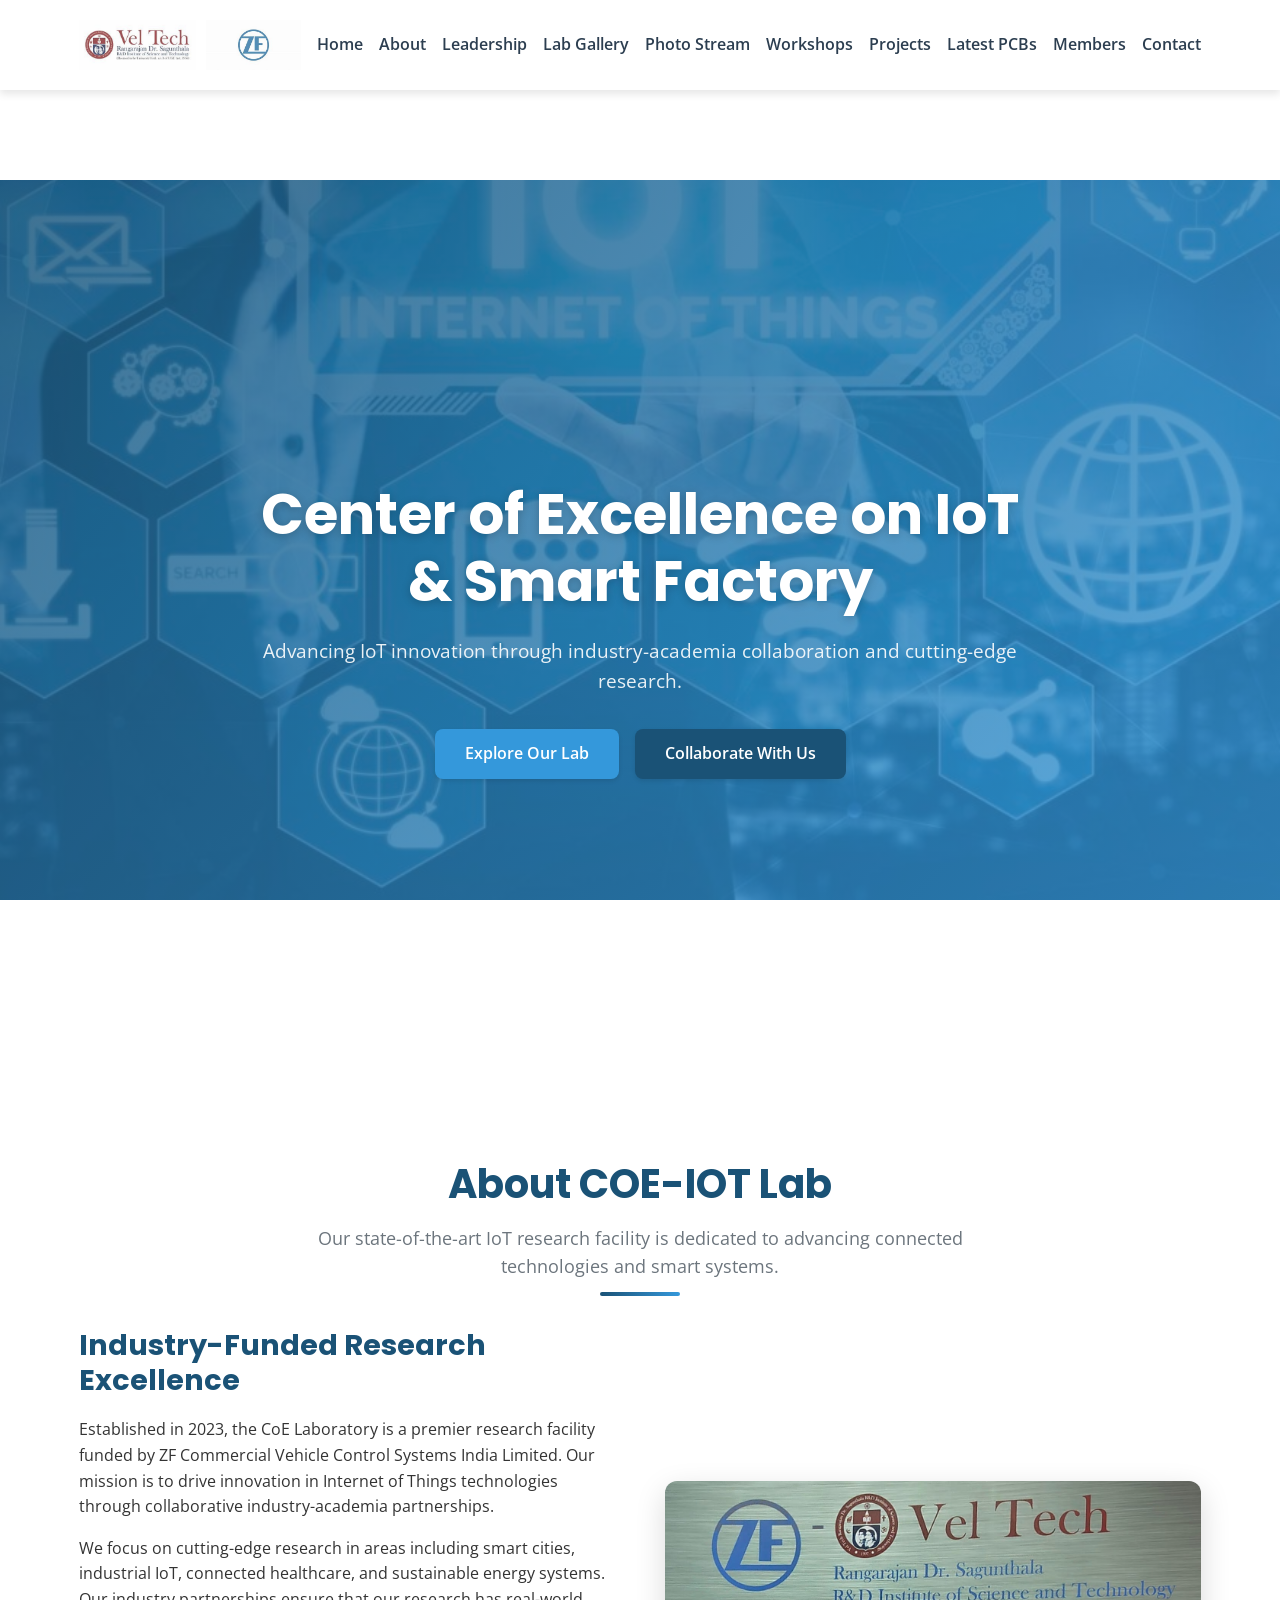
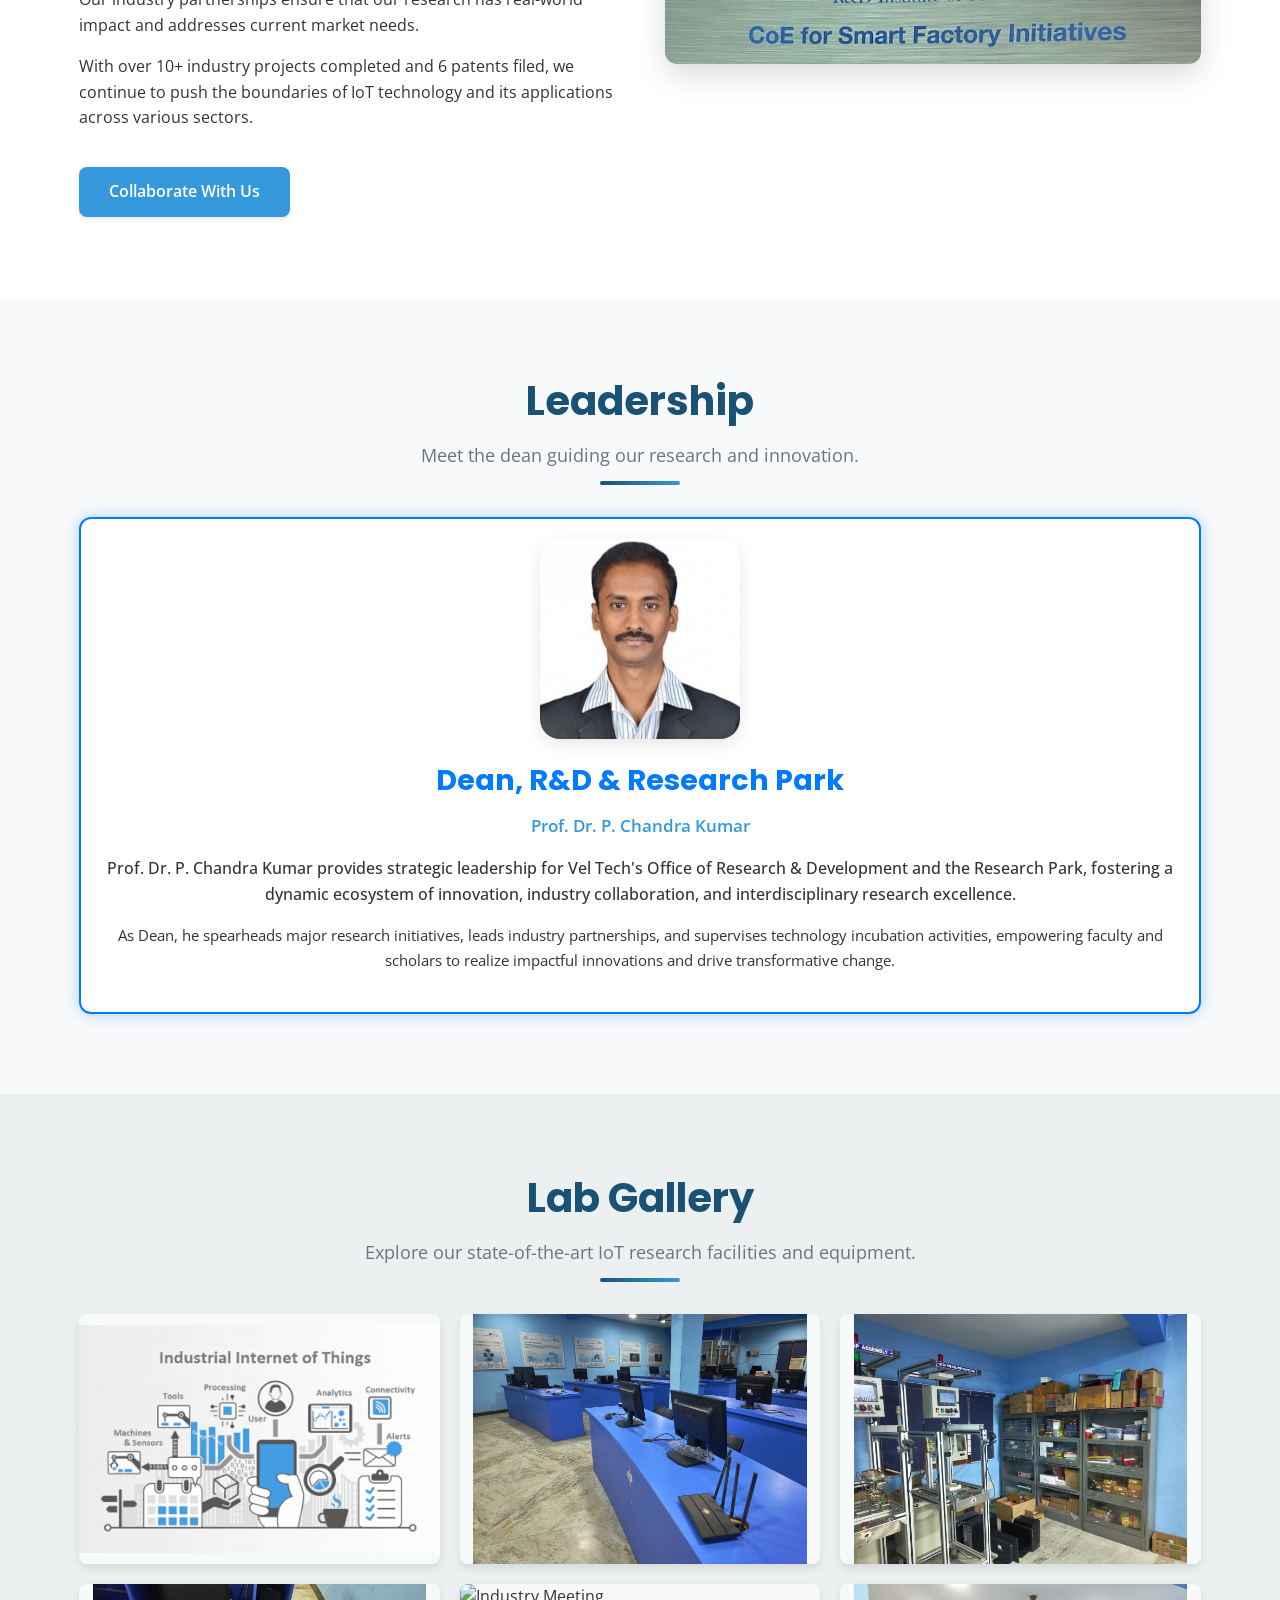
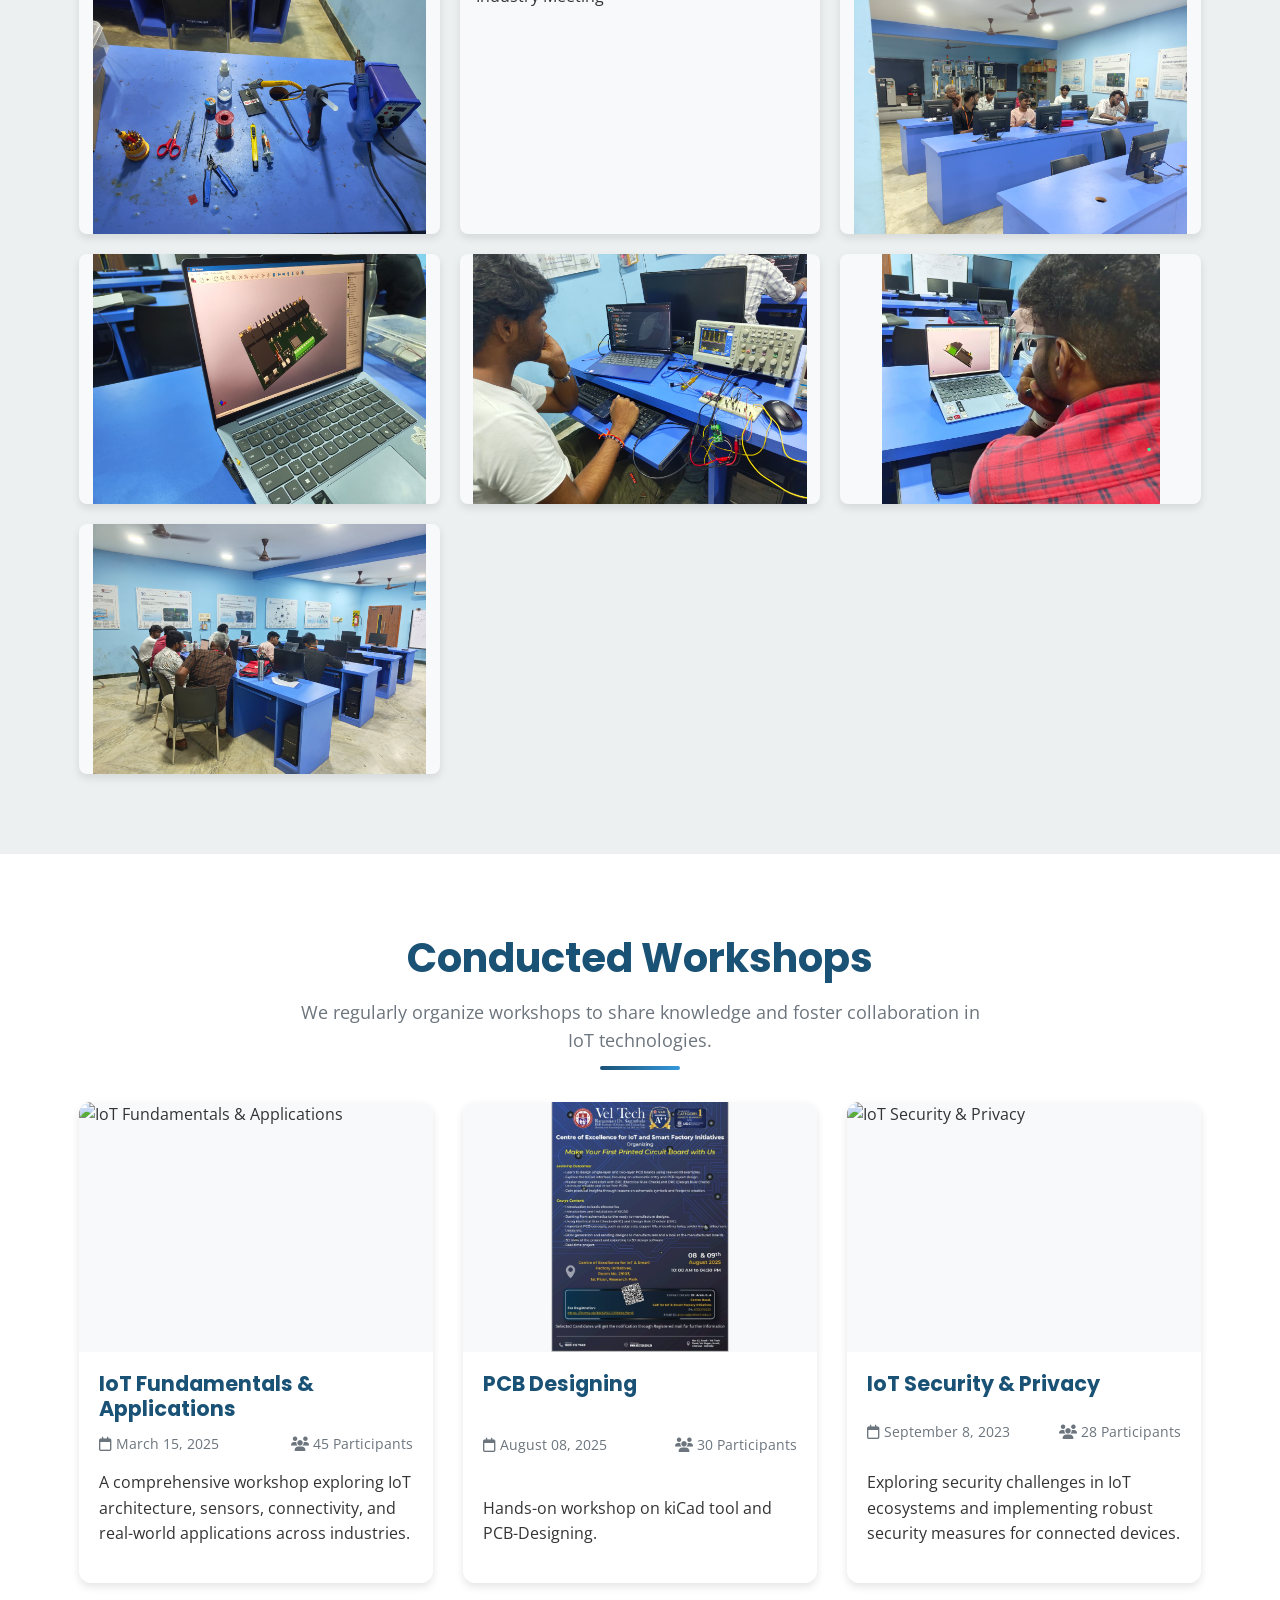
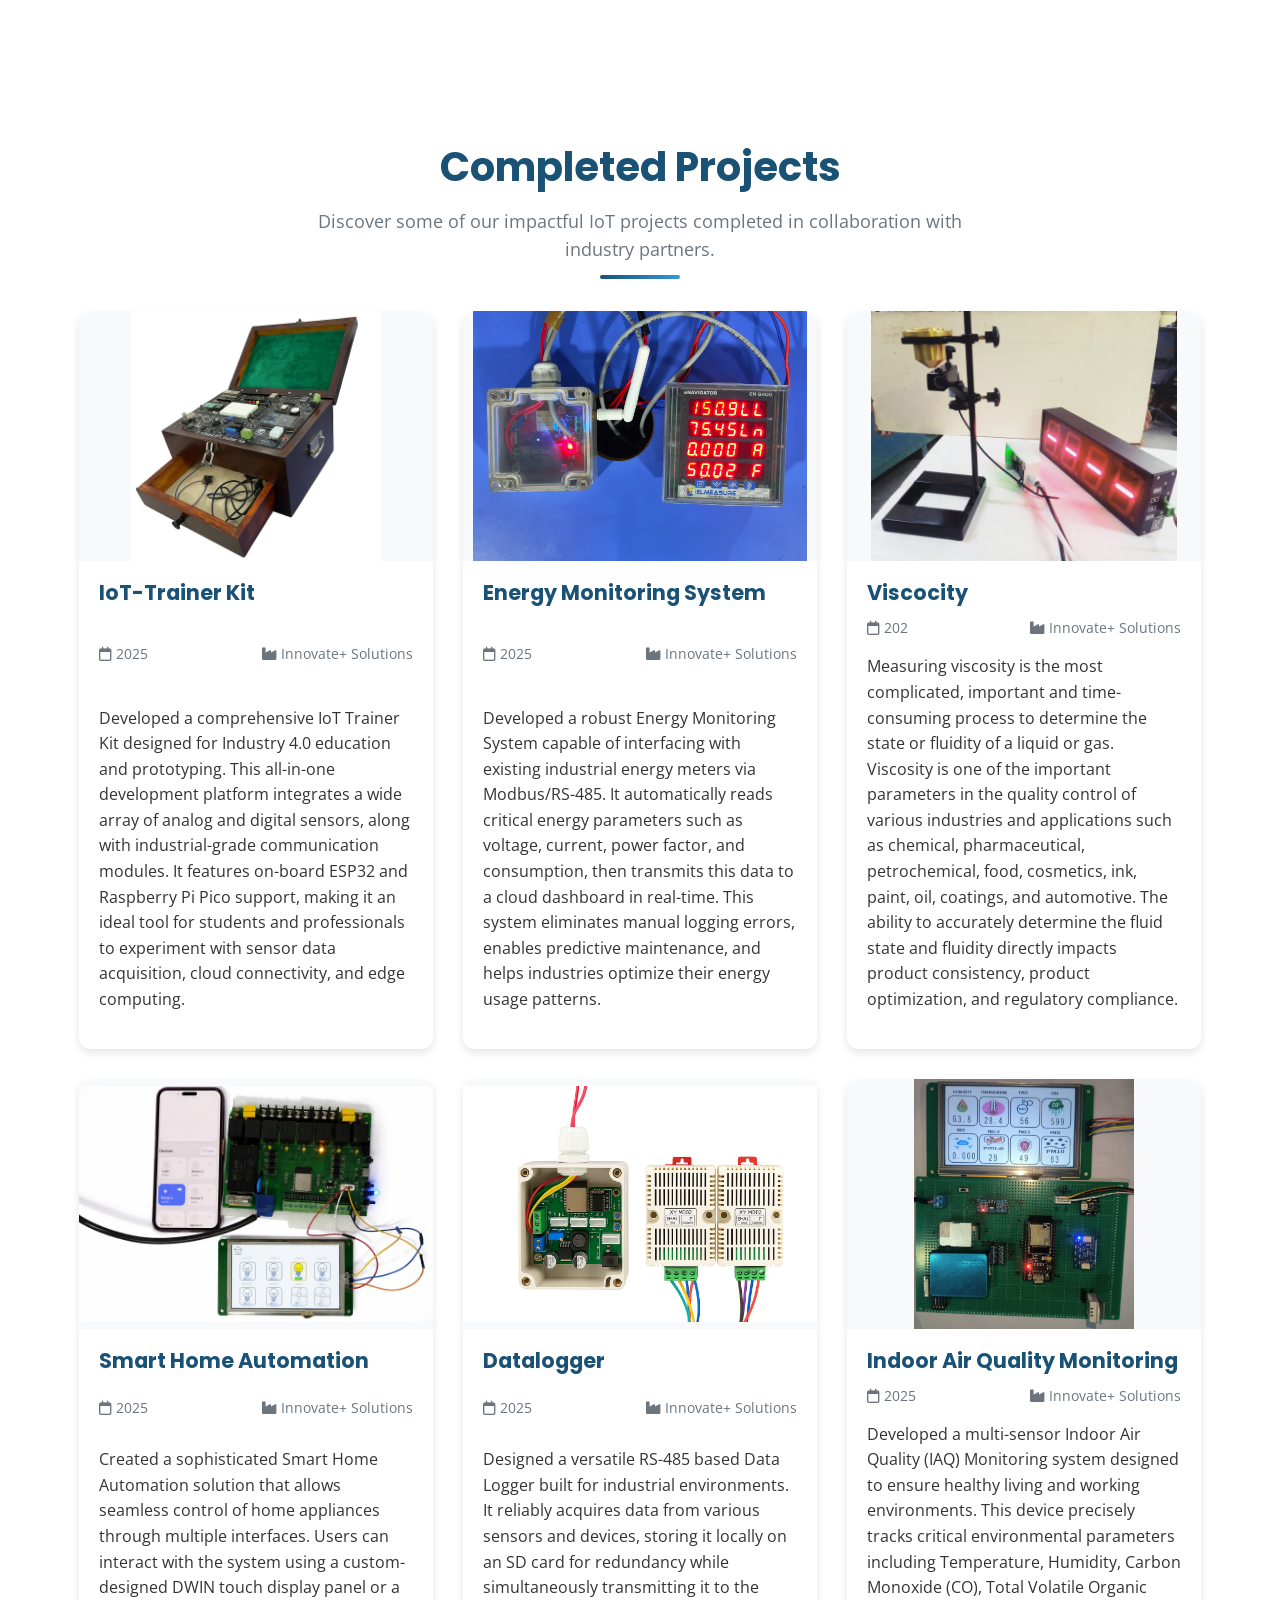
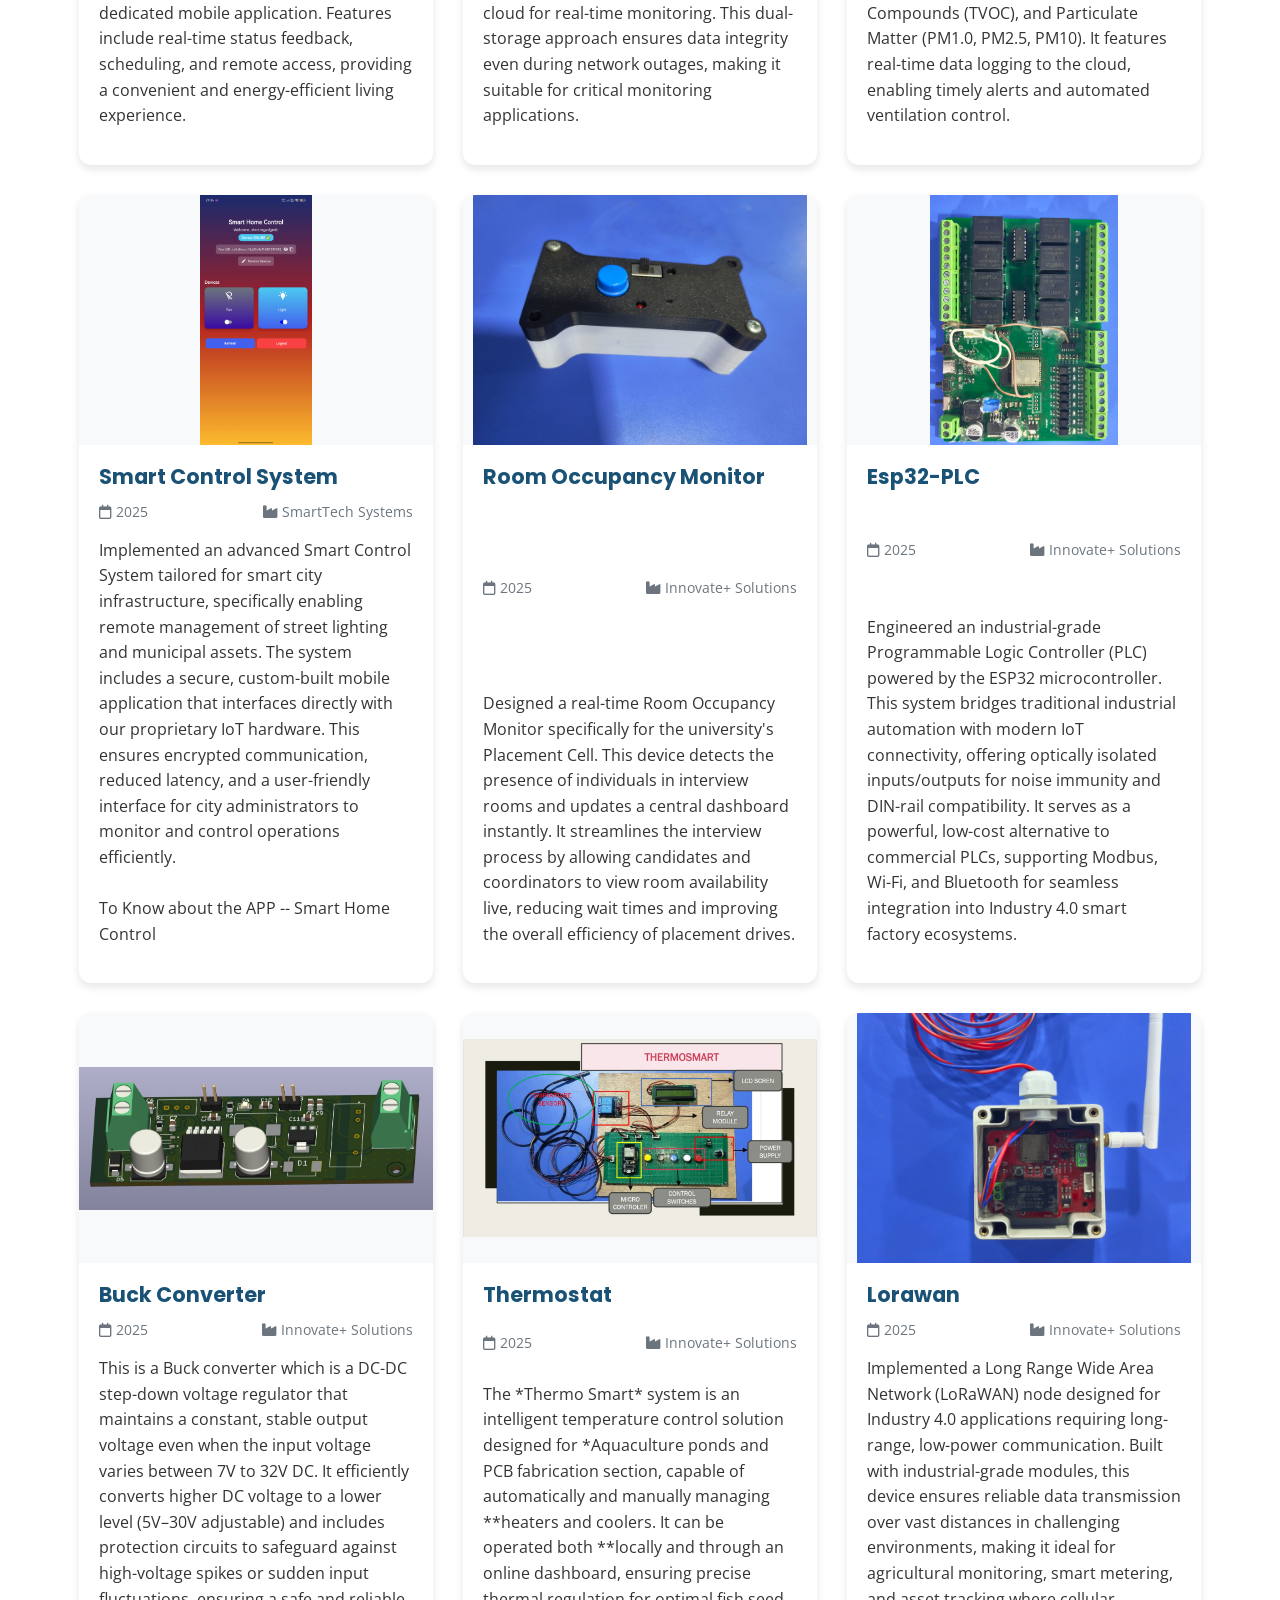
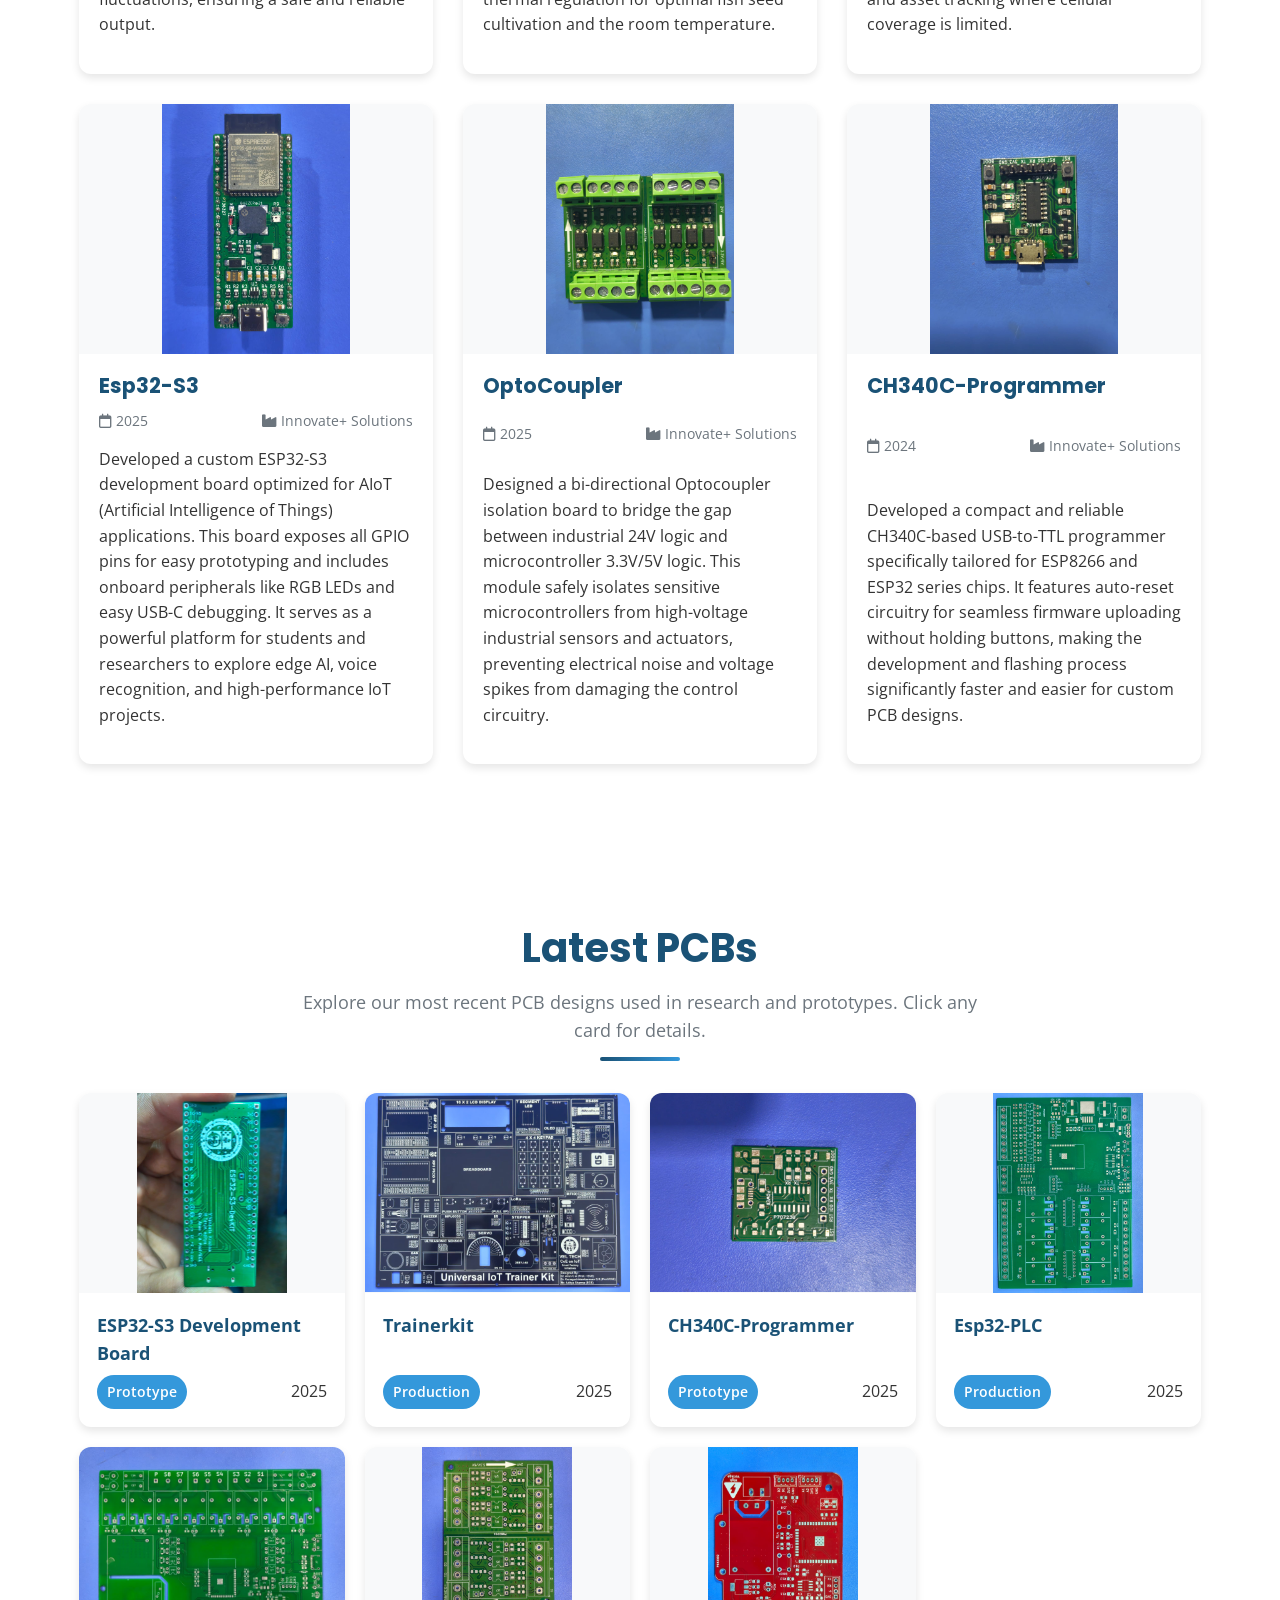
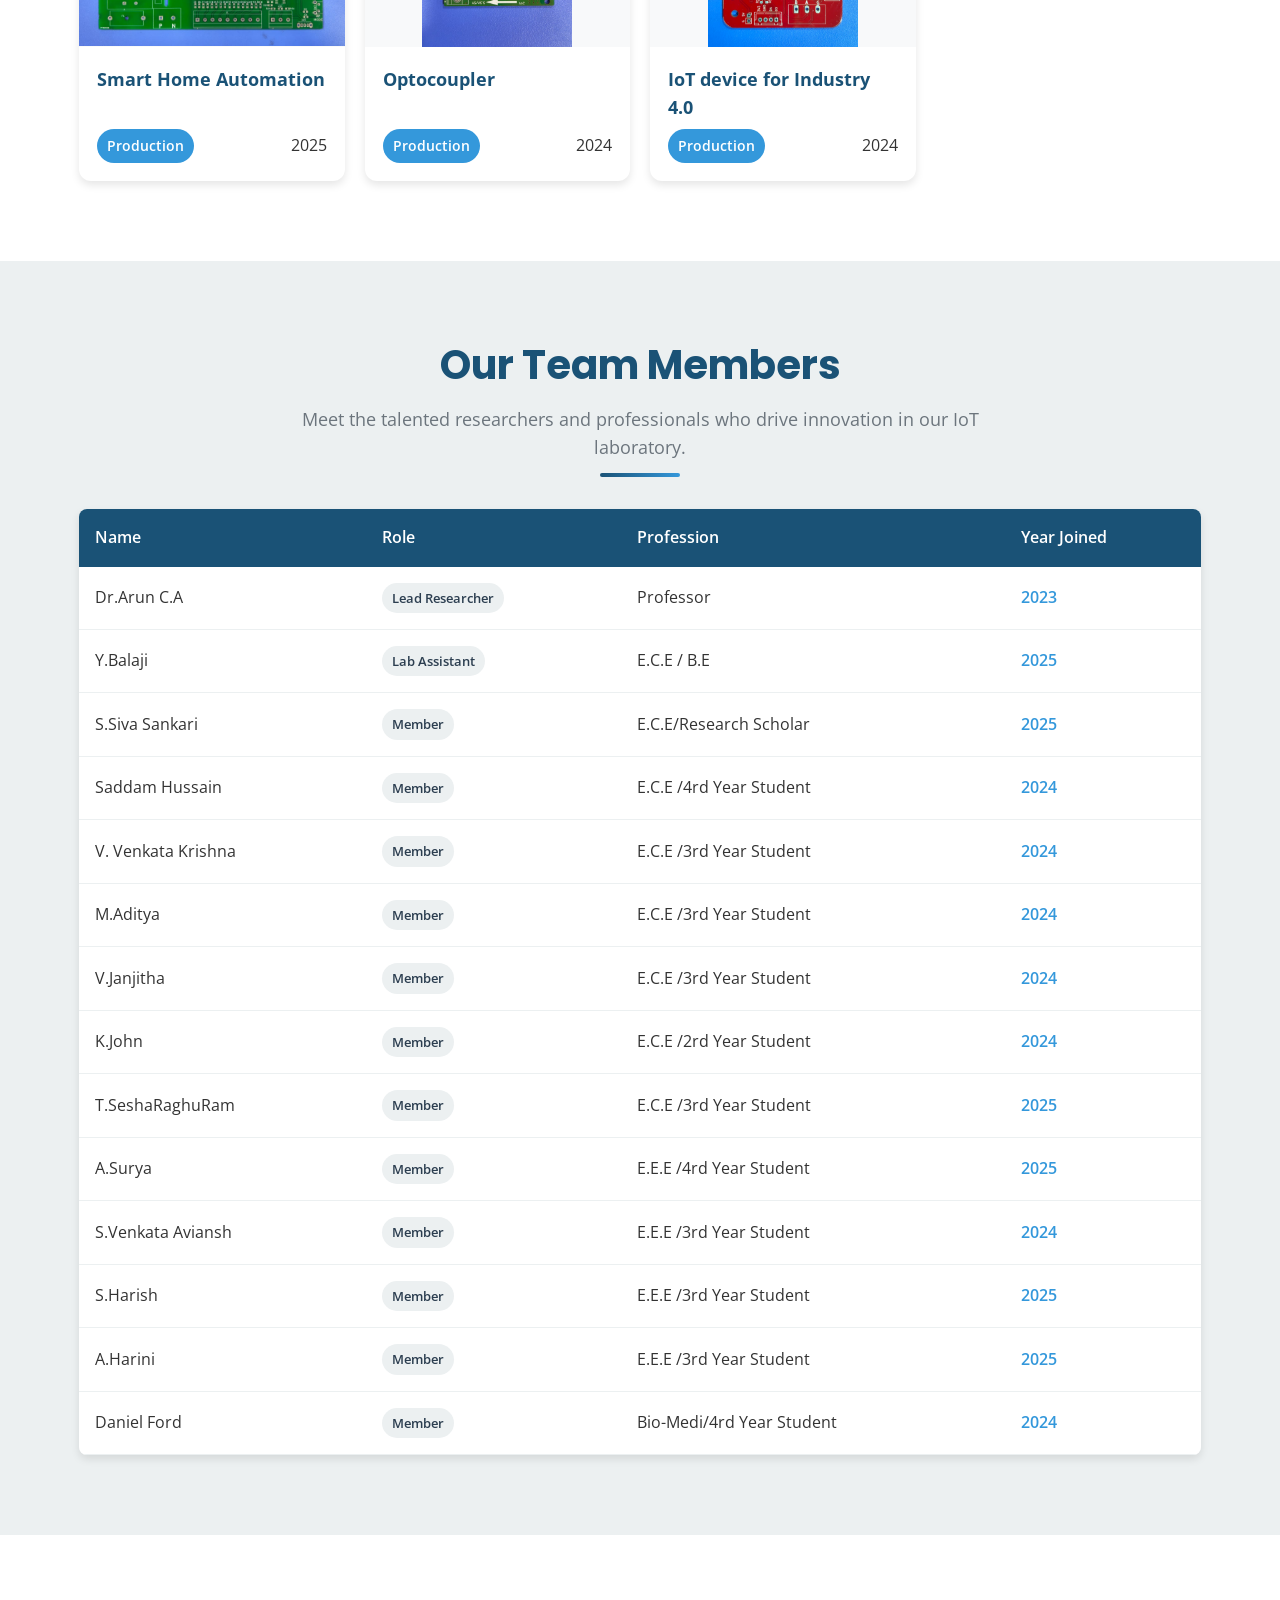
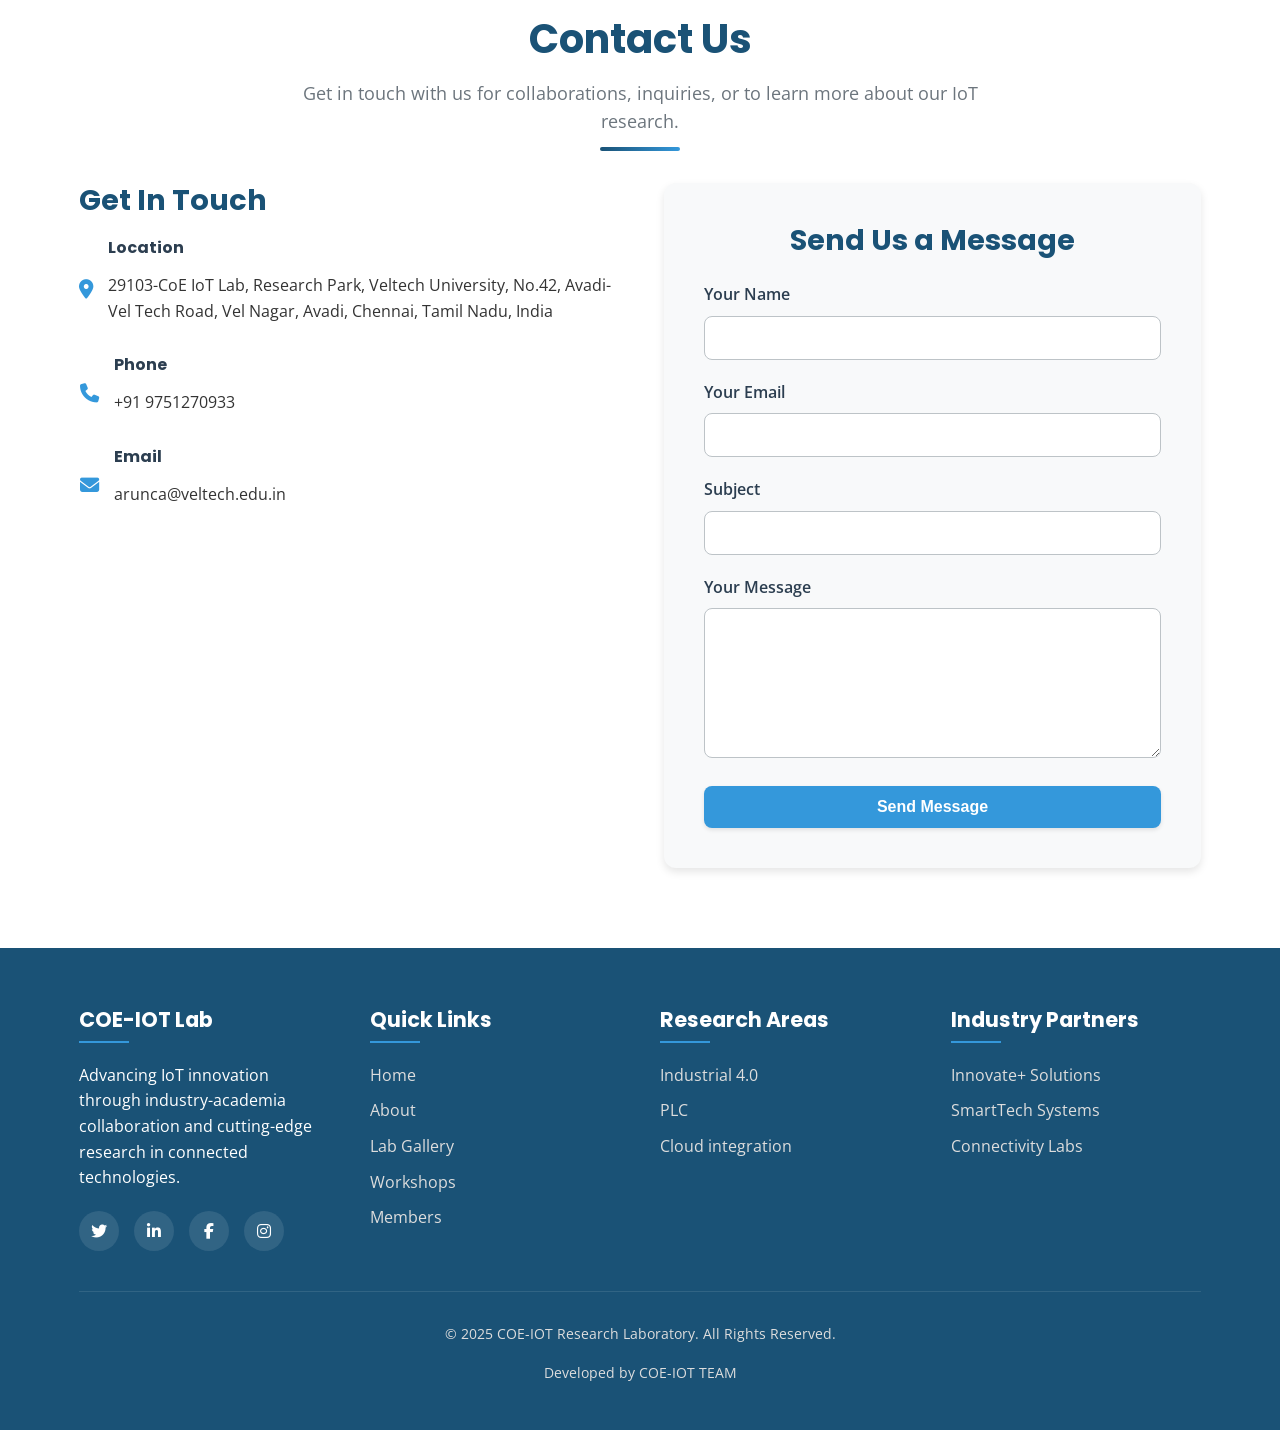
==== index.html @ 4ce39679 "Update project and ignore build artifacts" ====
<!DOCTYPE html>
<html lang="en">
<head>
    <meta charset="UTF-8">
    <meta name="viewport" content="width=device-width, initial-scale=1.0">
    <title>COE-IOT Research Laboratory</title>
    <link rel="stylesheet" href="https://cdnjs.cloudflare.com/ajax/libs/font-awesome/6.4.0/css/all.min.css">
    <link rel="preconnect" href="https://fonts.googleapis.com">
    <link rel="preconnect" href="https://fonts.gstatic.com" crossorigin>
    <link href="https://fonts.googleapis.com/css2?family=Open+Sans:wght@400;500;600&family=Poppins:wght@500;600;700&display=swap" rel="stylesheet">
    <style>
        /* ===== CSS VARIABLES ===== */
        :root {
            /* Colors */
            --primary: #1a5276;
            --primary-dark: #14415d;
            --primary-light: #2c7cb0;
            --secondary: #3498db;
            --secondary-dark: #2980b9;
            --accent: #e74c3c;
            --accent-dark: #c0392b;
            --light: #f8f9fa;
            --light-gray: #ecf0f1;
            --medium-gray: #bdc3c7;
            --dark: #2c3e50;
            --dark-gray: #34495e;
            --text: #333333;
            --text-light: #6c757d;
            --white: #ffffff;
            --shadow: rgba(0, 0, 0, 0.1);
            --shadow-dark: rgba(0, 0, 0, 0.15);
            
            /* Typography */
            --font-primary: 'Open Sans', sans-serif;
            --font-heading: 'Poppins', sans-serif;
            
            /* Spacing */
            --section-padding: 5rem 0;
            --container-max-width: 1200px;
            --border-radius: 8px;
            --border-radius-lg: 12px;
            --transition: all 0.3s ease;
            --transition-slow: all 0.5s ease;
            
            /* Shadows */
            --shadow-sm: 0 2px 4px var(--shadow);
            --shadow-md: 0 4px 8px var(--shadow);
            --shadow-lg: 0 8px 16px var(--shadow);
            --shadow-xl: 0 10px 30px var(--shadow-dark);
        }
        
        /* ===== GLOBAL STYLES ===== */
        * {
            margin: 0;
            padding: 0;
            box-sizing: border-box;
        }
        
        html {
            scroll-behavior: smooth;
        }
        
        body {
            font-family: var(--font-primary);
            font-size: 1rem;
            line-height: 1.6;
            color: var(--text);
            background-color: var(--white);
            overflow-x: hidden;
        }
        
        .container {
            width: 90%;
            max-width: var(--container-max-width);
            margin: 0 auto;
            padding: 0 15px;
        }
        
        section {
            padding: var(--section-padding);
        }
        
        img {
            max-width: 100%;
            height: auto;
            display: block;
        }
        
        a {
            text-decoration: none;
            color: inherit;
            transition: var(--transition);
        }
        
        ul {
            list-style: none;
        }
        
        /* ===== TYPOGRAPHY ===== */
        h1, h2, h3, h4, h5, h6 {
            font-family: var(--font-heading);
            font-weight: 700;
            line-height: 1.2;
            margin-bottom: 1rem;
            color: var(--dark);
        }
        
        h1 {
            font-size: 3.5rem;
        }
        
        h2 {
            font-size: 2.5rem;
        }
        
        h3 {
            font-size: 1.8rem;
        }
        
        p {
            margin-bottom: 1rem;
        }
        
        .section-title {
            text-align: center;
            margin-bottom: 3rem;
            position: relative;
        }
        
        .section-title h2 {
            color: var(--primary);
            margin-bottom: 1rem;
        }
        
        .section-title p {
            color: var(--text-light);
            max-width: 700px;
            margin: 0 auto;
            font-size: 1.1rem;
        }
        
        .section-title::after {
            content: '';
            position: absolute;
            bottom: -1rem;
            left: 50%;
            transform: translateX(-50%);
            width: 80px;
            height: 4px;
            background: linear-gradient(to right, var(--primary), var(--secondary));
            border-radius: 2px;
        }
        
        /* ===== BUTTONS ===== */
        .btn {
            display: inline-flex;
            align-items: center;
            justify-content: center;
            padding: 0.75rem 1.875rem;
            background-color: var(--secondary);
            color: var(--white);
            border: none;
            border-radius: var(--border-radius);
            cursor: pointer;
            font-size: 1rem;
            font-weight: 600;
            transition: var(--transition);
            text-decoration: none;
            box-shadow: var(--shadow-sm);
            position: relative;
            overflow: hidden;
        }
        
        .btn::before {
            content: '';
            position: absolute;
            top: 0;
            left: -100%;
            width: 100%;
            height: 100%;
            background: linear-gradient(90deg, transparent, rgba(255,255,255,0.2), transparent);
            transition: left 0.5s;
        }
        
        .btn:hover {
            background-color: var(--secondary-dark);
            transform: translateY(-3px);
            box-shadow: var(--shadow-lg);
        }
        
        .btn:hover::before {
            left: 100%;
        }
        
        .btn-primary {
            background-color: var(--primary);
        }
        
        .btn-primary:hover {
            background-color: var(--primary-dark);
        }
        
        .btn-accent {
            background-color: var(--accent);
        }
        
        .btn-accent:hover {
            background-color: var(--accent-dark);
        }
        
        /* ===== HEADER & NAVIGATION ===== */
        header {
            background-color: var(--white);
            box-shadow: var(--shadow-md);
            position: fixed;
            position: sticky;
            width: 100%;
            top: 0;
            z-index: 1000;
            transition: var(--transition);
        }
        
        header.scrolled {
            padding: 0.5rem 0;
            box-shadow: var(--shadow-lg);
        }
        
        .navbar {
            display: flex;
            justify-content: space-between;
            align-items: center;
            padding: 1.25rem 0;
            transition: var(--transition);
        }
        
        .logo-container {
            display: flex;
            align-items: center;
            gap: 0.625rem;
        }
        
        .logo {
            font-size: 1.8rem;
            font-weight: 700;
            color: var(--primary);
        }
        
        .logo span {
            color: var(--secondary);
        }
        
        /* Funding logos */
        .funding-logos {
            display: flex;
            align-items: center;
            gap: 1.25rem;
        }
        
        .funding-logo {
            height: 50px;
            width: auto;
            opacity: 0.8;
            transition: var(--transition);
            filter: grayscale(30%);
        }
        
        .funding-logo:hover {
            opacity: 1;
            filter: grayscale(0%);
        }
        
        .nav-links {
            display: flex;
            gap: 1rem;
        }
        
        .nav-links a {
            font-weight: 600;
            color: var(--dark);
            position: relative;
            padding: 0.5rem 0;
        }
        
        .nav-links a::after {
            content: '';
            position: absolute;
            bottom: 0;
            left: 0;
            width: 0;
            height: 2px;
            background-color: var(--secondary);
            transition: var(--transition);
        }
        
        .nav-links a:hover {
            color: var(--secondary);
        }
        
        .nav-links a:hover::after {
            width: 100%;
        }
        
        .menu-toggle {
            display: none;
            cursor: pointer;
            font-size: 1.5rem;
            color: var(--dark);
        }
        
        /* ===== HERO SECTION ===== */
        .hero {
            background: linear-gradient(135deg, rgba(26, 82, 118, 0.85) 0%, rgba(52, 152, 219, 0.8) 100%), url('Images/BgLogo.jpg');
            background-size: cover;
            background-position: center;
            background-attachment: fixed;
            height: 100vh;
            display: flex;
            align-items: center;
            text-align: center;
            color: var(--white);
            margin-top: 90px;
            position: relative;
            overflow: hidden;
        }
        
        .hero::before {
            content: '';
            position: absolute;
            bottom: 0;
            left: 0;
            width: 100%;
            height: 100px;
            background: linear-gradient(transparent, var(--white));
            z-index: 1;
        }
        
        .hero-content {
            max-width: 800px;
            margin: 0 auto;
            position: relative;
            z-index: 2;
        }
        
        .hero h1 {
            font-size: 3.5rem;
            margin-bottom: 1.25rem;
            line-height: 1.2;
            color: var(--white);
            text-shadow: 0 2px 10px rgba(0,0,0,0.2);
        }
        
        .hero p {
            font-size: 1.2rem;
            margin-bottom: 2rem;
            opacity: 0.9;
        }
        
        /* ===== ABOUT SECTION ===== */
        .about-content {
            display: flex;
            align-items: center;
            gap: 3.125rem;
        }
        
        .about-text {
            flex: 1;
        }
        
        .about-text h3 {
            color: var(--primary);
            margin-bottom: 1.25rem;
        }
        
        .about-image {
            flex: 1;
            border-radius: var(--border-radius-lg);
            overflow: hidden;
            box-shadow: var(--shadow-xl);
            position: relative;
        }
        
        .about-image::before {
            content: '';
            position: absolute;
            top: 0;
            left: 0;
            width: 100%;
            height: 100%;
            background: linear-gradient(45deg, var(--primary-light), transparent);
            opacity: 0;
            transition: var(--transition-slow);
            z-index: 1;
        }
        
        .about-image:hover::before {
            opacity: 0.1;
        }
        
        .about-image img {
            width: 100%;
            height: auto;
            display: block;
            transition: var(--transition-slow);
        }
        
        .about-image:hover img {
            transform: scale(1.05);
        }
        
        /* ===== GALLERY SECTION ===== */
        .gallery {
            background-color: var(--light-gray);
        }
        
        .gallery-grid {
            display: grid;
            grid-template-columns: repeat(auto-fill, minmax(300px, 1fr));
            gap: 1.25rem;
        }
        
        .gallery-item {
            position: relative;
            border-radius: var(--border-radius);
            overflow: hidden;
            box-shadow: var(--shadow-md);
            height: 250px;
            background-color: var(--light);
            display: flex;
            justify-content: center;
            align-items: center;
            transition: var(--transition);
        }
        
        .gallery-item:hover {
            transform: translateY(-5px);
            box-shadow: var(--shadow-lg);
        }
        
        .gallery-item img {
            width: 100%;
            height: 100%;
            object-fit: contain;
            transition: var(--transition-slow);
        }
        
        .gallery-item:hover img {
            transform: scale(1.08);
        }
        
        .gallery-item-overlay {
            position: absolute;
            bottom: 0;
            left: 0;
            right: 0;
            background: linear-gradient(transparent, rgba(0,0,0,0.7));
            color: var(--white);
            padding: 1.25rem;
            transform: translateY(100%);
            transition: var(--transition);
        }
        
        .gallery-item:hover .gallery-item-overlay {
            transform: translateY(0);
        }
        
        /* ===== PCBS SECTION ===== */
        .pcbs-container {
            display: grid;
            grid-template-columns: repeat(auto-fill, minmax(260px, 1fr));
            gap: 1.25rem;
        }
        
        .pcb-card {
            background-color: var(--white);
            border-radius: var(--border-radius-lg);
            overflow: hidden;
            box-shadow: var(--shadow-md);
            transition: var(--transition);
            display: flex;
            flex-direction: column;
            height: 100%;
            position: relative;
        }
        
        .pcb-card::before {
            content: '';
            position: absolute;
            top: 0;
            left: 0;
            width: 100%;
            height: 4px;
            background: linear-gradient(to right, var(--primary), var(--secondary));
            transform: scaleX(0);
            transform-origin: left;
            transition: var(--transition);
        }
        
        .pcb-card:hover {
            transform: translateY(-8px);
            box-shadow: var(--shadow-xl);
        }
        
        .pcb-card:hover::before {
            transform: scaleX(1);
        }
        
        /* Image container */
        .pcb-image {
            width: 100%;
            height: 200px;
            background-color: var(--light);
            display: flex;
            justify-content: center;
            align-items: center;
            overflow: hidden;
            flex-shrink: 0;
        }
        
        .pcb-image img {
            width: 100%;
            height: 100%;
            object-fit: contain;
            display: block;
            transition: var(--transition-slow);
        }
        
        .pcb-card:hover .pcb-image img {
            transform: scale(1.05);
        }
        
        /* Card content */
        .pcb-content {
            padding: 1.125rem;
            flex: 1;
            display: flex;
            flex-direction: column;
            justify-content: space-between;
        }
        
        .pcb-title {
            font-size: 1.1rem;
            color: var(--primary);
            margin-bottom: 0.5rem;
            font-weight: 700;
        }
        
        .pcb-desc {
            color: var(--text-light);
            font-size: 0.95rem;
            margin-bottom: 0.875rem;
        }
        
        .pcb-meta {
            display: flex;
            justify-content: space-between;
            align-items: center;
            gap: 0.625rem;
        }
        
        .pcb-badge {
            background-color: var(--secondary);
            color: var(--white);
            padding: 0.375rem 0.625rem;
            border-radius: 20px;
            font-size: 0.85rem;
            font-weight: 600;
        }
        
        /* ===== WORKSHOPS SECTION ===== */
        .workshops-container {
            display: grid;
            grid-template-columns: repeat(auto-fill, minmax(350px, 1fr));
            gap: 1.875rem;
        }
        
        .workshop-card {
            background-color: var(--white);
            border-radius: var(--border-radius-lg);
            overflow: hidden;
            box-shadow: var(--shadow-md);
            transition: var(--transition);
            display: flex;
            flex-direction: column;
            height: 100%;
            position: relative;
        }
        
        .workshop-card::before {
            content: '';
            position: absolute;
            top: 0;
            left: 0;
            width: 100%;
            height: 4px;
            background: linear-gradient(to right, var(--primary), var(--accent));
            transform: scaleX(0);
            transform-origin: left;
            transition: var(--transition);
        }
        
        .workshop-card:hover {
            transform: translateY(-10px);
            box-shadow: var(--shadow-xl);
        }
        
        .workshop-card:hover::before {
            transform: scaleX(1);
        }
        
        .workshop-image {
            width: 100%;
            height: 250px;
            background-color: var(--light);
            display: flex;
            justify-content: center;
            align-items: center;
            overflow: hidden;
            flex-shrink: 0;
        }
        
        .workshop-image img {
            width: 100%;
            height: 100%;
            object-fit: contain;
            transition: var(--transition-slow);
        }
        
        .workshop-card:hover .workshop-image img {
            transform: scale(1.05);
        }
        
        .workshop-content {
            padding: 1.25rem;
            flex: 1;
            display: flex;
            flex-direction: column;
            justify-content: space-between;
        }
        
        .workshop-content h3 {
            font-size: 1.3rem;
            margin-bottom: 0.625rem;
            color: var(--primary);
        }
        
        .workshop-meta {
            display: flex;
            justify-content: space-between;
            margin-bottom: 0.9375rem;
            color: var(--text-light);
            font-size: 0.9rem;
        }
        
        /* ===== MEMBERS SECTION ===== */
        .members {
            background-color: var(--light-gray);
        }
        
        .members-table-container {
            overflow-x: auto;
            box-shadow: var(--shadow-md);
            border-radius: var(--border-radius);
            background-color: var(--white);
        }
        
        .members-table {
            width: 100%;
            border-collapse: collapse;
            background-color: var(--white);
        }
        
        .members-table th {
            background-color: var(--primary);
            color: var(--white);
            padding: 0.9375rem;
            text-align: left;
            font-weight: 600;
        }
        
        .members-table td {
            padding: 0.9375rem;
            border-bottom: 1px solid var(--light-gray);
        }
        
        .members-table tr {
            transition: var(--transition);
        }
        
        .members-table tr:hover {
            background-color: #f5f9fc;
        }
        
        .member-role {
            display: inline-block;
            padding: 0.3125rem 0.625rem;
            background-color: var(--light-gray);
            border-radius: 20px;
            font-size: 0.8rem;
            color: var(--dark);
            font-weight: 600;
        }
        
        .member-year {
            color: var(--secondary);
            font-weight: 600;
        }
        
        /* ===== CONTACT SECTION ===== */
        .contact-content {
            display: flex;
            gap: 3.125rem;
        }
        
        .contact-info {
            flex: 1;
        }
        
        .contact-info h3 {
            color: var(--primary);
            margin-bottom: 1.25rem;
        }
        
        .contact-details {
            margin-bottom: 1.875rem;
        }
        
        .contact-detail {
            display: flex;
            align-items: center;
            margin-bottom: 0.9375rem;
        }
        
        .contact-detail i {
            margin-right: 0.9375rem;
            color: var(--secondary);
            font-size: 1.2rem;
            width: 20px;
            text-align: center;
        }
        
        .contact-form {
            flex: 1;
        }
        
        .form-group {
            margin-bottom: 1.25rem;
        }
        
        .form-group label {
            display: block;
            margin-bottom: 0.5rem;
            font-weight: 600;
            color: var(--dark);
        }
        
        .form-control {
            width: 100%;
            padding: 0.75rem 0.9375rem;
            border: 1px solid var(--medium-gray);
            border-radius: var(--border-radius);
            font-size: 1rem;
            transition: var(--transition);
        }
        
        .form-control:focus {
            outline: none;
            border-color: var(--secondary);
            box-shadow: 0 0 0 3px rgba(52, 152, 219, 0.1);
        }
        
        textarea.form-control {
            min-height: 150px;
            resize: vertical;
        }
        
        /* ===== FOOTER ===== */
        footer {
            background-color: var(--primary);
            color: var(--white);
            padding: 3.75rem 0 1.875rem;
        }
        
        .footer-content {
            display: flex;
            justify-content: space-between;
            flex-wrap: wrap;
            gap: 2.5rem;
            margin-bottom: 2.5rem;
        }
        
        .footer-column {
            flex: 1;
            min-width: 250px;
        }
        
        .footer-column h3 {
            font-size: 1.3rem;
            margin-bottom: 1.25rem;
            position: relative;
            padding-bottom: 0.625rem;
            color: var(--white);
        }
        
        .footer-column h3::after {
            content: '';
            position: absolute;
            bottom: 0;
            left: 0;
            width: 50px;
            height: 2px;
            background-color: var(--secondary);
        }
        
        .footer-links li {
            margin-bottom: 0.625rem;
        }
        
        .footer-links a {
            color: #ddd;
            transition: var(--transition);
        }
        
        .footer-links a:hover {
            color: var(--secondary);
            padding-left: 5px;
        }
        
        .social-links {
            display: flex;
            gap: 0.9375rem;
            margin-top: 1.25rem;
        }
        
        .social-links a {
            display: flex;
            align-items: center;
            justify-content: center;
            width: 40px;
            height: 40px;
            background-color: rgba(255,255,255,0.1);
            border-radius: 50%;
            color: var(--white);
            transition: var(--transition);
        }
        
        .social-links a:hover {
            background-color: var(--secondary);
            transform: translateY(-3px);
        }
        
        .copyright {
            text-align: center;
            padding-top: 1.875rem;
            border-top: 1px solid rgba(255,255,255,0.1);
            color: #ddd;
            font-size: 0.9rem;
        }
        
        /* ===== RESPONSIVE STYLES ===== */
        @media (max-width: 1200px) {
            .hero h1 {
                font-size: 3rem;
            }
            
            h2 {
                font-size: 2.2rem;
            }
            
            .menu-toggle {
                display: block;
            }
            
            .nav-links {
                position: fixed;
                top: 90px;
                left: 0;
                width: 100%;
                background-color: var(--white);
                flex-direction: column;
                align-items: center;
                padding: 1.25rem 0;
                box-shadow: var(--shadow-lg);
                transform: translateY(-150%);
                transition: var(--transition);
                z-index: 999;
            }
            
            .nav-links.active {
                transform: translateY(0);
            }
            
            .nav-links li {
                margin: 0.9375rem 0;
            }
        }
        
        @media (max-width: 992px) {
            .about-content, .contact-content {
                flex-direction: column;
            }
            
            .hero h1 {
                font-size: 2.5rem;
            }
            
            .funding-logos {
                display: none;
            }
            
            .workshops-container {
                grid-template-columns: repeat(auto-fill, minmax(300px, 1fr));
            }
        }
        
        @media (max-width: 768px) {
            .hero {
                margin-top: 70px;
                height: 80vh;
                background-attachment: scroll;
            }
            
            .hero h1 {
                font-size: 2.2rem;
            }
            
            .section-title h2 {
                font-size: 2rem;
            }
            
            .gallery-grid, .pcbs-container, .workshops-container {
                grid-template-columns: repeat(auto-fill, minmax(250px, 1fr));
            }
            
            .pcb-image, .workshop-image {
                height: 180px;
            }
            
            .gallery-item {
                height: 200px;
            }
        }
        
        @media (max-width: 576px) {
            .hero h1 {
                font-size: 1.8rem;
            }
            
            .hero p {
                font-size: 1rem;
            }
            
            .gallery-grid, .pcbs-container, .workshops-container {
                grid-template-columns: 1fr;
            }
            
            .pcb-image, .workshop-image {
                height: 160px;
            }
            
            .gallery-item {
                height: 180px;
            }
            
            .footer-content {
                flex-direction: column;
                gap: 2rem;
            }
        }
        
        @media (max-width: 480px) {
            .hero {
                height: 70vh;
            }
            
            .pcb-image, .workshop-image {
                height: 140px;
            }
            
            .gallery-item {
                height: 160px;
            }
            
            .logo {
                font-size: 1.5rem;
            }
        }
        
        /* ===== UTILITY CLASSES ===== */
        .text-center {
            text-align: center;
        }
        
        .text-primary {
            color: var(--primary);
        }
        
        .text-secondary {
            color: var(--secondary);
        }
        
        .bg-light {
            background-color: var(--light);
        }
        
        .bg-gray {
            background-color: var(--light-gray);
        }
        
        .mt-1 { margin-top: 0.5rem; }
        .mt-2 { margin-top: 1rem; }
        .mt-3 { margin-top: 1.5rem; }
        .mb-1 { margin-bottom: 0.5rem; }
        .mb-2 { margin-bottom: 1rem; }
        .mb-3 { margin-bottom: 1.5rem; }
        
        /* ===== ANIMATIONS ===== */
        @keyframes fadeIn {
            from { opacity: 0; transform: translateY(20px); }
            to { opacity: 1; transform: translateY(0); }
        }
        
        .fade-in {
            animation: fadeIn 0.8s ease forwards;
        }
        
        .delay-1 { animation-delay: 0.2s; }
        .delay-2 { animation-delay: 0.4s; }
        .delay-3 { animation-delay: 0.6s; }
        
        /* ===== IMPROVED ALIGNMENT STYLES ===== */
        .align-center {
            display: flex;
            justify-content: center;
            align-items: center;
        }
        
        .align-between {
            display: flex;
            justify-content: space-between;
            align-items: center;
        }
        
        .align-around {
            display: flex;
            justify-content: space-around;
            align-items: center;
        }
        
        .align-evenly {
            display: flex;
            justify-content: space-evenly;
            align-items: center;
        }
        
        .align-start {
            display: flex;
            justify-content: flex-start;
            align-items: center;
        }
        
        .align-end {
            display: flex;
            justify-content: flex-end;
            align-items: center;
        }
        
        .flex-column {
            flex-direction: column;
        }
        
        .flex-wrap {
            flex-wrap: wrap;
        }
        
        .gap-1 { gap: 0.5rem; }
        .gap-2 { gap: 1rem; }
        .gap-3 { gap: 1.5rem; }
        .gap-4 { gap: 2rem; }
        
        /* ===== IMPROVED FORM STYLING ===== */
        .form-container {
            background: var(--light);
            border-radius: var(--border-radius-lg);
            padding: 2.5rem;
            box-shadow: var(--shadow-md);
        }
        
        .form-title {
            text-align: center;
            color: var(--primary);
            font-size: 1.8rem;
            margin-bottom: 1.5rem;
        }
        
        /* ===== IMPROVED CARD STYLING ===== */
        .card-grid {
            display: grid;
            grid-template-columns: repeat(auto-fit, minmax(300px, 1fr));
            gap: 2rem;
        }
        
        .card {
            background: var(--white);
            border-radius: var(--border-radius-lg);
            overflow: hidden;
            box-shadow: var(--shadow-md);
            transition: var(--transition);
        }
        
        .card:hover {
            transform: translateY(-5px);
            box-shadow: var(--shadow-xl);
        }
        
        .card-header {
            padding: 1.5rem;
            background: var(--primary);
            color: var(--white);
        }
        
        .card-body {
            padding: 1.5rem;
        }
        
        /* ===== IMPROVED TABLE STYLING ===== */
        .table-responsive {
            overflow-x: auto;
            border-radius: var(--border-radius);
            box-shadow: var(--shadow-md);
        }
        
        .table {
            width: 100%;
            border-collapse: collapse;
            background: var(--white);
        }
        
        .table th {
            background: var(--primary);
            color: var(--white);
            padding: 1rem;
            text-align: left;
            font-weight: 600;
        }
        
        .table td {
            padding: 1rem;
            border-bottom: 1px solid var(--light-gray);
        }
        
        .table tr:hover {
            background: #f8fafc;
        }
        
        /* ===== IMPROVED NAVIGATION ===== */
        .nav-item {
            position: relative;
        }
        
        .nav-item.active a {
            color: var(--secondary);
        }
        
        .nav-item.active a::after {
            width: 100%;
        }
        
        /* ===== IMPROVED HERO SECTION ===== */
        .hero-buttons {
            display: flex;
            gap: 1rem;
            justify-content: center;
            flex-wrap: wrap;
            margin-top: 2rem;
        }
        
        /* ===== IMPROVED CONTACT SECTION ===== */
        .contact-grid {
            display: grid;
            grid-template-columns: 1fr 1fr;
            gap: 3rem;
        }
        
        @media (max-width: 992px) {
            .contact-grid {
                grid-template-columns: 1fr;
            }
        }
    </style>
</head>
<body>
    <header>
        <div class="container">
            <nav class="navbar">
                <div class="logo-container">
                    <img src="Images/Veltech.jpeg" alt="University" class="funding-logo">
                    <img src="Images/Zf.jpeg" alt="Company" class="funding-logo">
                </div>

                <ul class="nav-links">
                    <li class="nav-item"><a href="#home">Home</a></li>
                    <li class="nav-item"><a href="#about">About</a></li>
                    <li class="nav-item"><a href="#leadership">Leadership</a></li>
                    <li class="nav-item"><a href="#gallery">Lab Gallery</a></li>
                    <li class="nav-item"><a href="lab-images.html">Photo Stream</a></li>
                    <li class="nav-item"><a href="#workshops">Workshops</a></li>
                    <li class="nav-item"><a href="#projects">Projects</a></li>
                    <li class="nav-item"><a href="#pcbs">Latest PCBs</a></li>
                    <li class="nav-item"><a href="#members">Members</a></li>
                    <li class="nav-item"><a href="#contact">Contact</a></li>
                </ul>

                <div class="menu-toggle">
                    <i class="fas fa-bars"></i>
                </div>
            </nav>
        </div>
    </header>

    <!-- Hero Section -->
    <section class="hero" id="home">
        <div class="container">
            <div class="hero-content">
                <h1>Center of Excellence on IoT & Smart Factory</h1>
                <p>Advancing IoT innovation through industry-academia collaboration and cutting-edge research.</p>
                <div class="hero-buttons">
                    <a href="#about" class="btn">Explore Our Lab</a>
                    <a href="#contact" class="btn btn-primary">Collaborate With Us</a>
                </div>
            </div>
        </div>
    </section>

    <!-- About Section -->
    <section id="about" class="about">
        <div class="container">
            <div class="section-title">
                <h2>About COE-IOT Lab</h2>
                <p>Our state-of-the-art IoT research facility is dedicated to advancing connected technologies and smart systems.</p>
            </div>
            <div class="about-content">
                <div class="about-text">
                    <h3>Industry-Funded Research Excellence</h3>
                    <p>Established in 2023, the CoE Laboratory is a premier research facility funded by ZF Commercial Vehicle Control Systems India Limited. Our mission is to drive innovation in Internet of Things technologies through collaborative industry-academia partnerships.</p>
                    <p>We focus on cutting-edge research in areas including smart cities, industrial IoT, connected healthcare, and sustainable energy systems. Our industry partnerships ensure that our research has real-world impact and addresses current market needs.</p>
                    <p>With over 10+ industry projects completed and 6 patents filed, we continue to push the boundaries of IoT technology and its applications across various sectors.</p>
                    <a href="#contact" class="btn" style="margin-top: 20px;">Collaborate With Us</a>
                </div>
                <div class="about-image">
                    <img src="Images/Coe-IoT.jpg" alt="IoT Laboratory">
                </div>
            </div>
        </div>
    </section>
<!-- Key Leadership Section -->
<section id="leadership" class="bg-light">
  <div class="container">
    <div class="section-title">
      <h2>Leadership</h2>
      <p>Meet the dean guiding our research and innovation.</p>
    </div>

    <div class="card-grid" id="leadership-list">
      <!-- Leadership will be loaded dynamically -->
    </div>
  </div>
</section>
    <!-- Lab Gallery Section -->
    <section id="gallery" class="gallery">
        <div class="container">
            <div class="section-title">
                <h2>Lab Gallery</h2>
                <p>Explore our state-of-the-art IoT research facilities and equipment.</p>
            </div>
            <div class="gallery-grid" id="gallery-list">
                <!-- Gallery items will be loaded dynamically -->
            </div>
        </div>
    </section>

    <!-- Workshops Section -->
    <section id="workshops" class="workshops">
        <div class="container">
            <div class="section-title">
                <h2>Conducted Workshops</h2>
                <p>We regularly organize workshops to share knowledge and foster collaboration in IoT technologies.</p>
            </div>
            <div class="workshops-container" id="workshops-list">
                <!-- Workshops will be loaded dynamically -->
            </div>
        </div>
    </section>

    <!-- Completed Projects Section -->
    <section id="projects" class="projects">
        <div class="container">
            <div class="section-title">
                <h2>Completed Projects</h2>
                <p>Discover some of our impactful IoT projects completed in collaboration with industry partners.</p>
            </div>
            <div class="workshops-container" id="projects-list">
                <!-- Projects will be loaded dynamically -->
            </div>
        </div>
    </section>

    <!-- Latest PCBs Section -->
    <section id="pcbs" class="pcbs">
        <div class="container">
            <div class="section-title">
                <h2>Latest PCBs</h2>
                <p>Explore our most recent PCB designs used in research and prototypes. Click any card for details.</p>
            </div>
            <div class="pcbs-container" id="pcbs-list">
                <!-- PCBs will be loaded dynamically -->
            </div>
        </div>
    </section>


    <!-- Members Section -->
    <section id="members" class="members">
        <div class="container">
            <div class="section-title">
                <h2>Our Team Members</h2>
                <p>Meet the talented researchers and professionals who drive innovation in our IoT laboratory.</p>
            </div>
            <div class="table-responsive" >
                <table class="table">
                    <thead>
                        <tr>
                            <th>Name</th>
                            <th>Role</th>
                            <th>Profession</th>
                            <th>Year Joined</th>
                        </tr>
                    </thead>
                    <tbody id="members-list">
                        <!-- Members will be loaded dynamically -->
                    </tbody>
                </table>
            </div>
        </div>
    </section>


    <!-- Contact Section -->
    <section id="contact" class="contact">
        <div class="container">
            <div class="section-title">
                <h2>Contact Us</h2>
                <p>Get in touch with us for collaborations, inquiries, or to learn more about our IoT research.</p>
            </div>
            <div class="contact-grid">
                <div class="contact-info">
                    <h3>Get In Touch</h3>
                    <div class="contact-details">
                        <div class="contact-detail">
                            <i class="fas fa-map-marker-alt"></i>
                            <div>
                                <h4>Location</h4>
                                <p>29103-CoE IoT Lab, Research Park, Veltech University, No.42, Avadi-Vel Tech Road, Vel Nagar, Avadi, Chennai, Tamil Nadu, India</p>
                            </div>
                        </div>
                        <div class="contact-detail">
                            <i class="fas fa-phone"></i>
                            <div>
                                <h4>Phone</h4>
                                <p>+91 9751270933</p>
                            </div>
                        </div>
                        <div class="contact-detail">
                            <i class="fas fa-envelope"></i>
                            <div>
                                <h4>Email</h4>
                                <p>arunca@veltech.edu.in</p>
                            </div>
                        </div>
                    </div>
                    <div class="social-links">
                        <a href="#"><i class="fab fa-twitter"></i></a>
                        <a href="#"><i class="fab fa-linkedin-in"></i></a>
                        <a href="#"><i class="fab fa-facebook-f"></i></a>
                        <a href="#"><i class="fab fa-instagram"></i></a>
                    </div>
                </div>
                <div class="form-container">
                    <h2 class="form-title">Send Us a Message</h2>
                    <div class="contact-form">
                        <form>
                            <div class="form-group">
                                <label for="name">Your Name</label>
                                <input type="text" id="name" name="name" class="form-control" required>
                            </div>
                            <div class="form-group">
                                <label for="email">Your Email</label>
                                <input type="email" id="email" name="email" class="form-control" required>
                            </div>
                            <div class="form-group">
                                <label for="subject">Subject</label>
                                <input type="text" id="subject" name="subject" class="form-control" required>
                            </div>
                            <div class="form-group">
                                <label for="message">Your Message</label>
                                <textarea id="message" name="message" class="form-control" required rows="5"></textarea>
                            </div>
                            <button type="submit" class="btn" style="width: 100%;">Send Message</button>
                        </form>
                    </div>
                </div>
            </div>
        </div>
    </section>

    <!-- Footer -->
    <footer>
        <div class="container">
            <div class="footer-content">
                <div class="footer-column">
                    <h3>COE-IOT Lab</h3>
                    <p>Advancing IoT innovation through industry-academia collaboration and cutting-edge research in connected technologies.</p>
                    <div class="social-links">
                        <a href="#"><i class="fab fa-twitter"></i></a>
                        <a href="#"><i class="fab fa-linkedin-in"></i></a>
                        <a href="#"><i class="fab fa-facebook-f"></i></a>
                        <a href="#"><i class="fab fa-instagram"></i></a>
                    </div>
                </div>
                <div class="footer-column">
                    <h3>Quick Links</h3>
                    <ul class="footer-links">
                        <li><a href="#home">Home</a></li>
                        <li><a href="#about">About</a></li>
                        <li><a href="#gallery">Lab Gallery</a></li>
                        <li><a href="#workshops">Workshops</a></li>
                        <li><a href="#members">Members</a></li>
                    </ul>
                </div>
                <div class="footer-column">
                    <h3>Research Areas</h3>
                    <ul class="footer-links">
                        <li><a href="#">Industrial 4.0</a></li>
                        <li><a href="#">PLC</a></li>
                        <li><a href="#">Cloud integration</a></li>
                    </ul>
                </div>
                <div class="footer-column">
                    <h3>Industry Partners</h3>
                    <ul class="footer-links">
                        <li><a href="#">Innovate+ Solutions</a></li>
                        <li><a href="#">SmartTech Systems</a></li>
                        <li><a href="#">Connectivity Labs</a></li>
                    </ul>
                </div>
            </div>
            <div class="copyright">
                <p>&copy; 2025 COE-IOT Research Laboratory. All Rights Reserved.</p>
                <p>Developed by COE-IOT TEAM</p>
            </div>
        </div>
    </footer>

    <script>
        // Mobile Menu Toggle
        document.querySelector('.menu-toggle').addEventListener('click', function() {
            document.querySelector('.nav-links').classList.toggle('active');
        });

        // Smooth scrolling for navigation links
        document.querySelectorAll('a[href^="#"]').forEach(anchor => {
            anchor.addEventListener('click', function (e) {
                e.preventDefault();
                
                const targetId = this.getAttribute('href');
                if (targetId === '#') return;
                
                const targetElement = document.querySelector(targetId);
                if (targetElement) {
                    window.scrollTo({
                        top: targetElement.offsetTop - 70,
                        behavior: 'smooth'
                    });
                    
                    // Close mobile menu if open
                    document.querySelector('.nav-links').classList.remove('active');
                }
            });
        });

        // Add active class to nav links on scroll
        window.addEventListener('scroll', function() {
            const sections = document.querySelectorAll('section');
            const navLinks = document.querySelectorAll('.nav-links a');
            
            let current = '';
            sections.forEach(section => {
                const sectionTop = section.offsetTop;
                const sectionHeight = section.clientHeight;
                if (pageYOffset >= (sectionTop - 100)) {
                    current = section.getAttribute('id');
                }
            });
            
            navLinks.forEach(link => {
                link.classList.remove('active');
                if (link.getAttribute('href').substring(1) === current) {
                    link.classList.add('active');
                }
            });
            
            // Header scroll effect
            const header = document.querySelector('header');
            if (window.scrollY > 50) {
                header.classList.add('scrolled');
            } else {
                header.classList.remove('scrolled');
            }
        });

        // Form submission handling
        document.querySelector('form').addEventListener('submit', function(e) {
            e.preventDefault();
            alert('Thank you for your message! We will get back to you soon.');
            this.reset();
        });

        // Generic function to fetch and render data
        function loadData(url, containerId, renderFunction) {
            fetch(url)
            .then(response => response.json())
            .then(data => {
                const container = document.getElementById(containerId);
                if (!container) return;
                
                container.innerHTML = '';
                
                data.forEach(item => {
                    const element = renderFunction(item);
                    container.appendChild(element);
                });
            })
            .catch(error => {
                console.error(`Error loading data from ${url}:`, error);
            });
        }

        // Renderers
        const renderMember = (member) => {
            const row = document.createElement('tr');
            row.innerHTML = `
                <td>${member.name}</td>
                <td><span class="member-role">${member.role}</span></td>
                <td>${member.profession}</td>
                <td class="member-year">${member.year}</td>
            `;
            return row;
        };

        const renderWorkshop = (workshop) => {
            const card = document.createElement('div');
            card.className = 'workshop-card';
            card.innerHTML = `
                <div class="workshop-image">
                    <img src="${workshop.image}" alt="${workshop.title}">
                </div>
                <div class="workshop-content">
                    <h3>${workshop.title}</h3>
                    <div class="workshop-meta">
                        <span><i class="far fa-calendar"></i> ${workshop.date}</span>
                        <span><i class="fas fa-users"></i> ${workshop.participants}</span>
                    </div>
                    <p>${workshop.description}</p>
                </div>
            `;
            return card;
        };

        const renderPcb = (pcb) => {
            const card = document.createElement('div');
            card.className = 'pcb-card';
            card.innerHTML = `
                <div class="pcb-image">
                    <img src="${pcb.image}" alt="${pcb.alt}">
                </div>
                <div class="pcb-content">
                    <div>
                        <div class="pcb-title">${pcb.title}</div>
                    </div>
                    <div class="pcb-meta">
                        <span class="pcb-badge">${pcb.badge}</span>
                        <span class="pcb-year">${pcb.year}</span>
                    </div>
                </div>
            `;
            return card;
        };

        const renderProject = (project) => {
            const card = document.createElement('div');
            card.className = 'workshop-card';
            card.innerHTML = `
                <div class="workshop-image">
                    <img src="${project.image}" alt="${project.title}">
                </div>
                <div class="workshop-content">
                    <h3>${project.title}</h3>
                    <div class="workshop-meta">
                        <span><i class="far fa-calendar"></i> ${project.year}</span>
                        <span><i class="fas fa-industry"></i> ${project.partner}</span>
                    </div>
                    <p>${project.description}</p>
                </div>
            `;
            return card;
        };

        const renderLeadership = (leader) => {
            const card = document.createElement('div');
            card.className = 'card text-center';
            card.style.cssText = "border: 2px solid #007bff; box-shadow: 0 0 15px rgba(0, 123, 255, 0.3);";
            
            card.innerHTML = `
                <div style="padding: 20px 20px 0;">
                    <img src="${leader.image}" alt="${leader.name}" style="width: 200px; height: 200px; object-fit: cover; border-radius: 20px; margin: 0 auto; display: block; box-shadow: 0 5px 15px rgba(0,0,0,0.1);">
                </div>
                <div class="card-body">
                    <h3 class="card-title" style="font-weight: 700; color: #007bff;">
                        ${leader.role}
                    </h3>
                    <p class="text-secondary" style="margin-top: 0.5rem; font-size: 1.05rem; font-weight: 600;">
                        ${leader.name}
                    </p>
                    <p style="font-weight: 500;">
                        ${leader.description}
                    </p>
                    <p style="font-size: 0.95rem;">
                        ${leader.sub_description}
                    </p>
                </div>
            `;
            return card;
        };

        const renderGalleryItem = (item) => {
            const div = document.createElement('div');
            div.className = 'gallery-item';
            div.innerHTML = `
                <img src="${item.src}" alt="${item.alt}">
                <div class="gallery-item-overlay">
                    <h3>${item.title}</h3>
                </div>
            `;
            return div;
        };

        // Initial data loading
        loadData('members.json', 'members-list', renderMember);
        loadData('workshops.json', 'workshops-list', renderWorkshop);
        loadData('pcbs.json', 'pcbs-list', renderPcb);
        loadData('projects.json', 'projects-list', renderProject);
        loadData('leadership.json', 'leadership-list', renderLeadership);
        loadData('gallery.json', 'gallery-list', renderGalleryItem);
    </script>
</body>
</html>
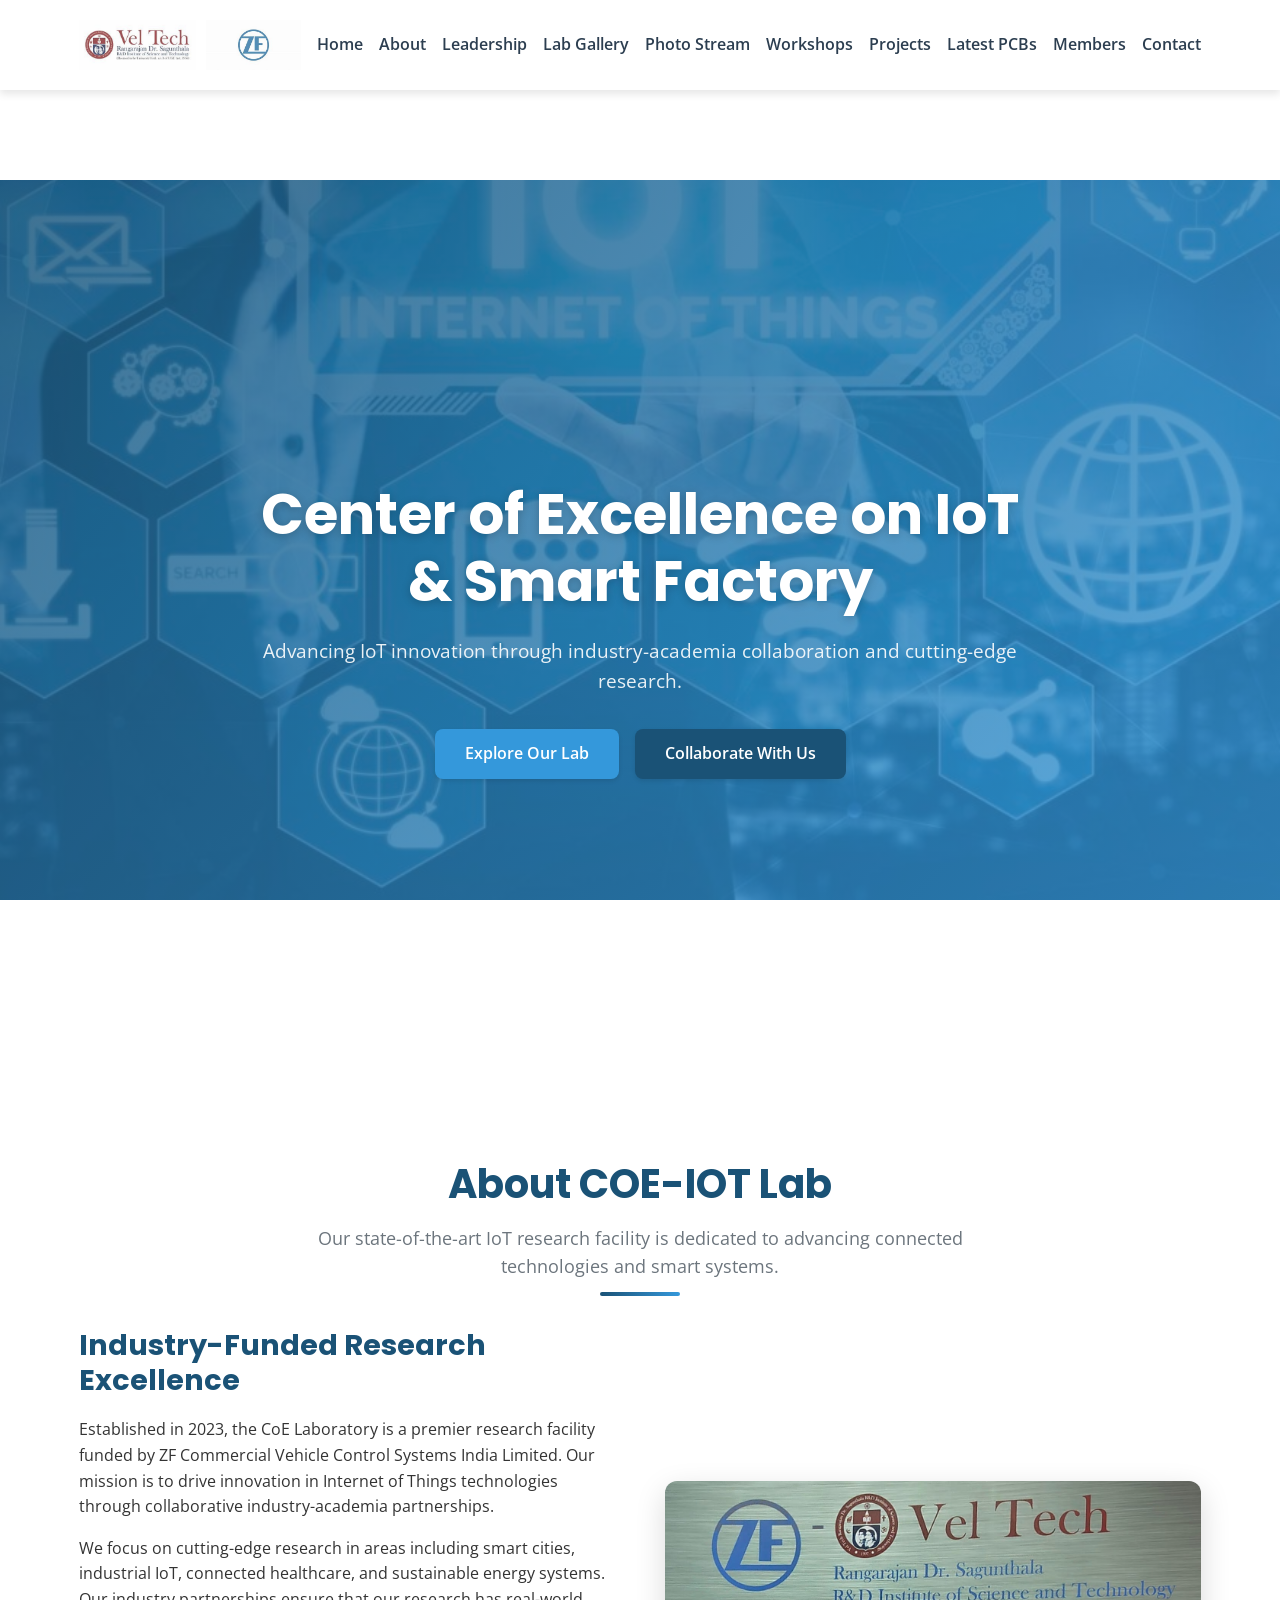
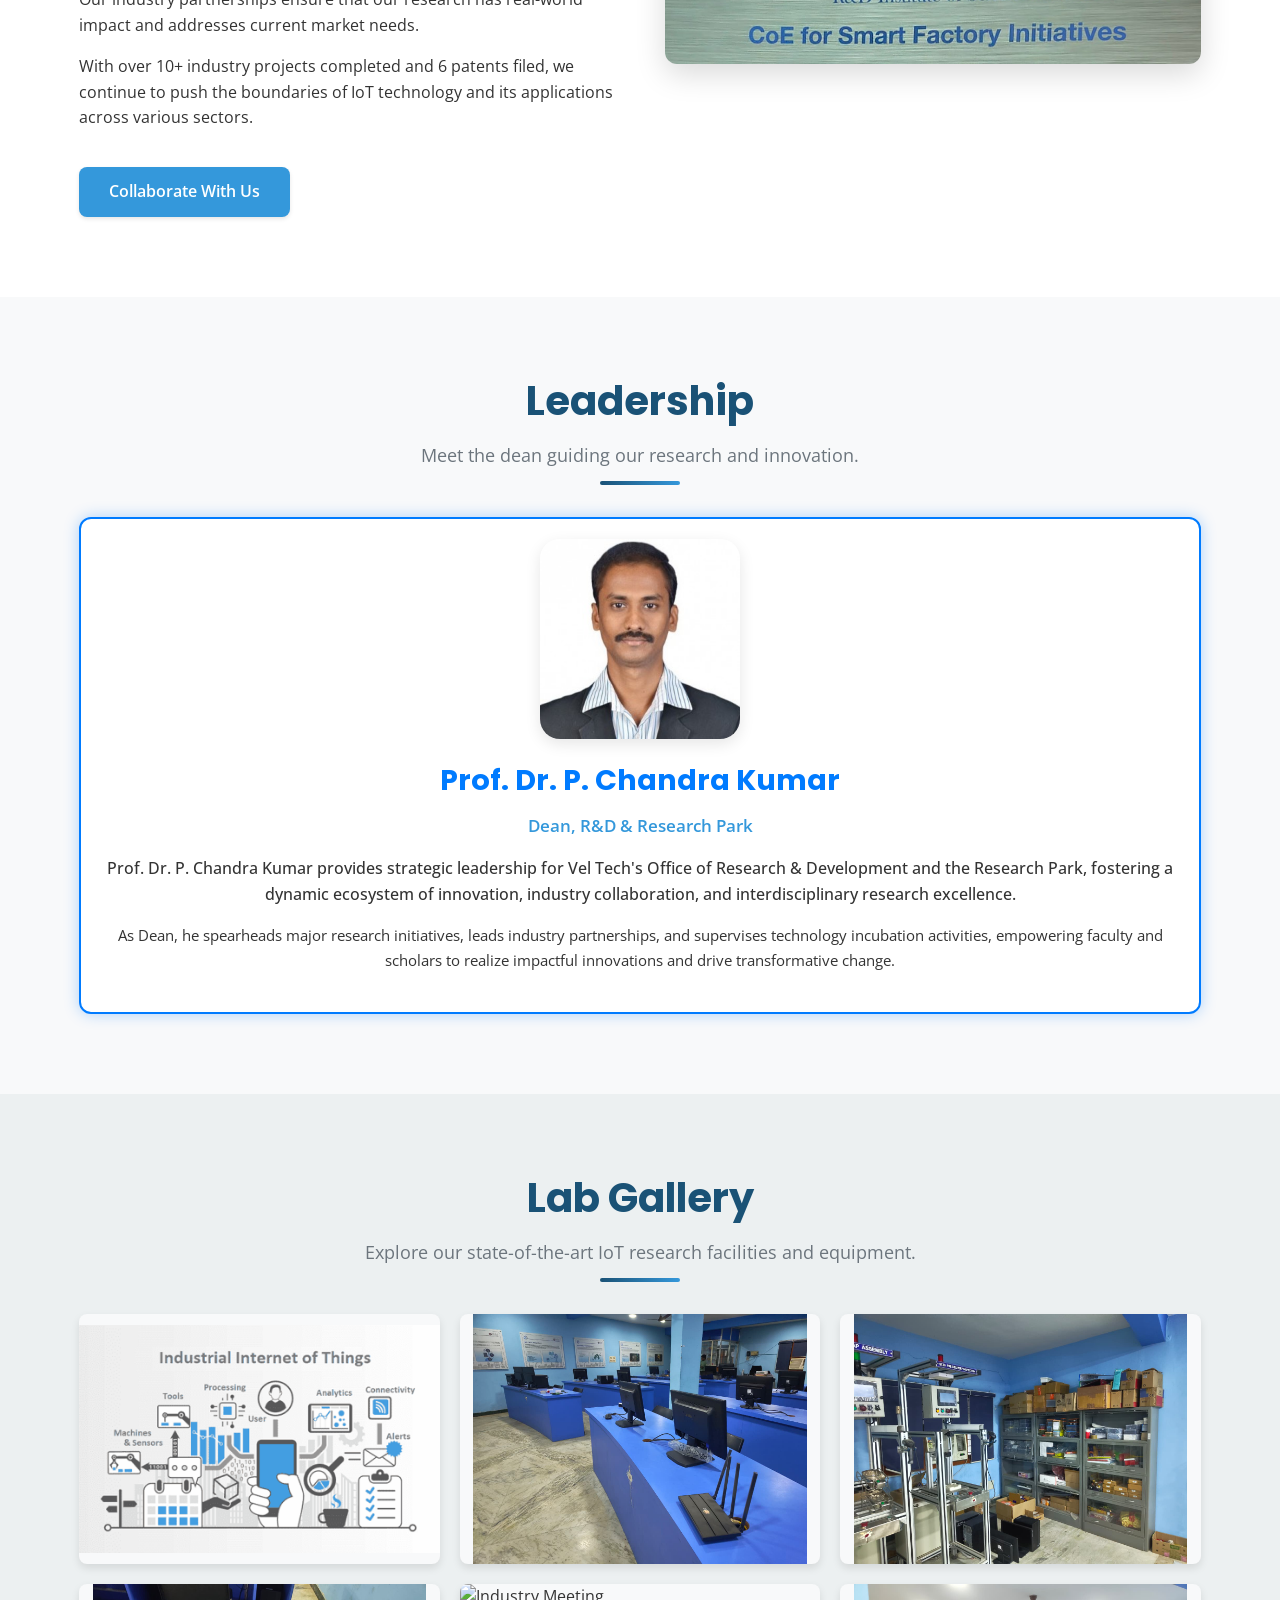
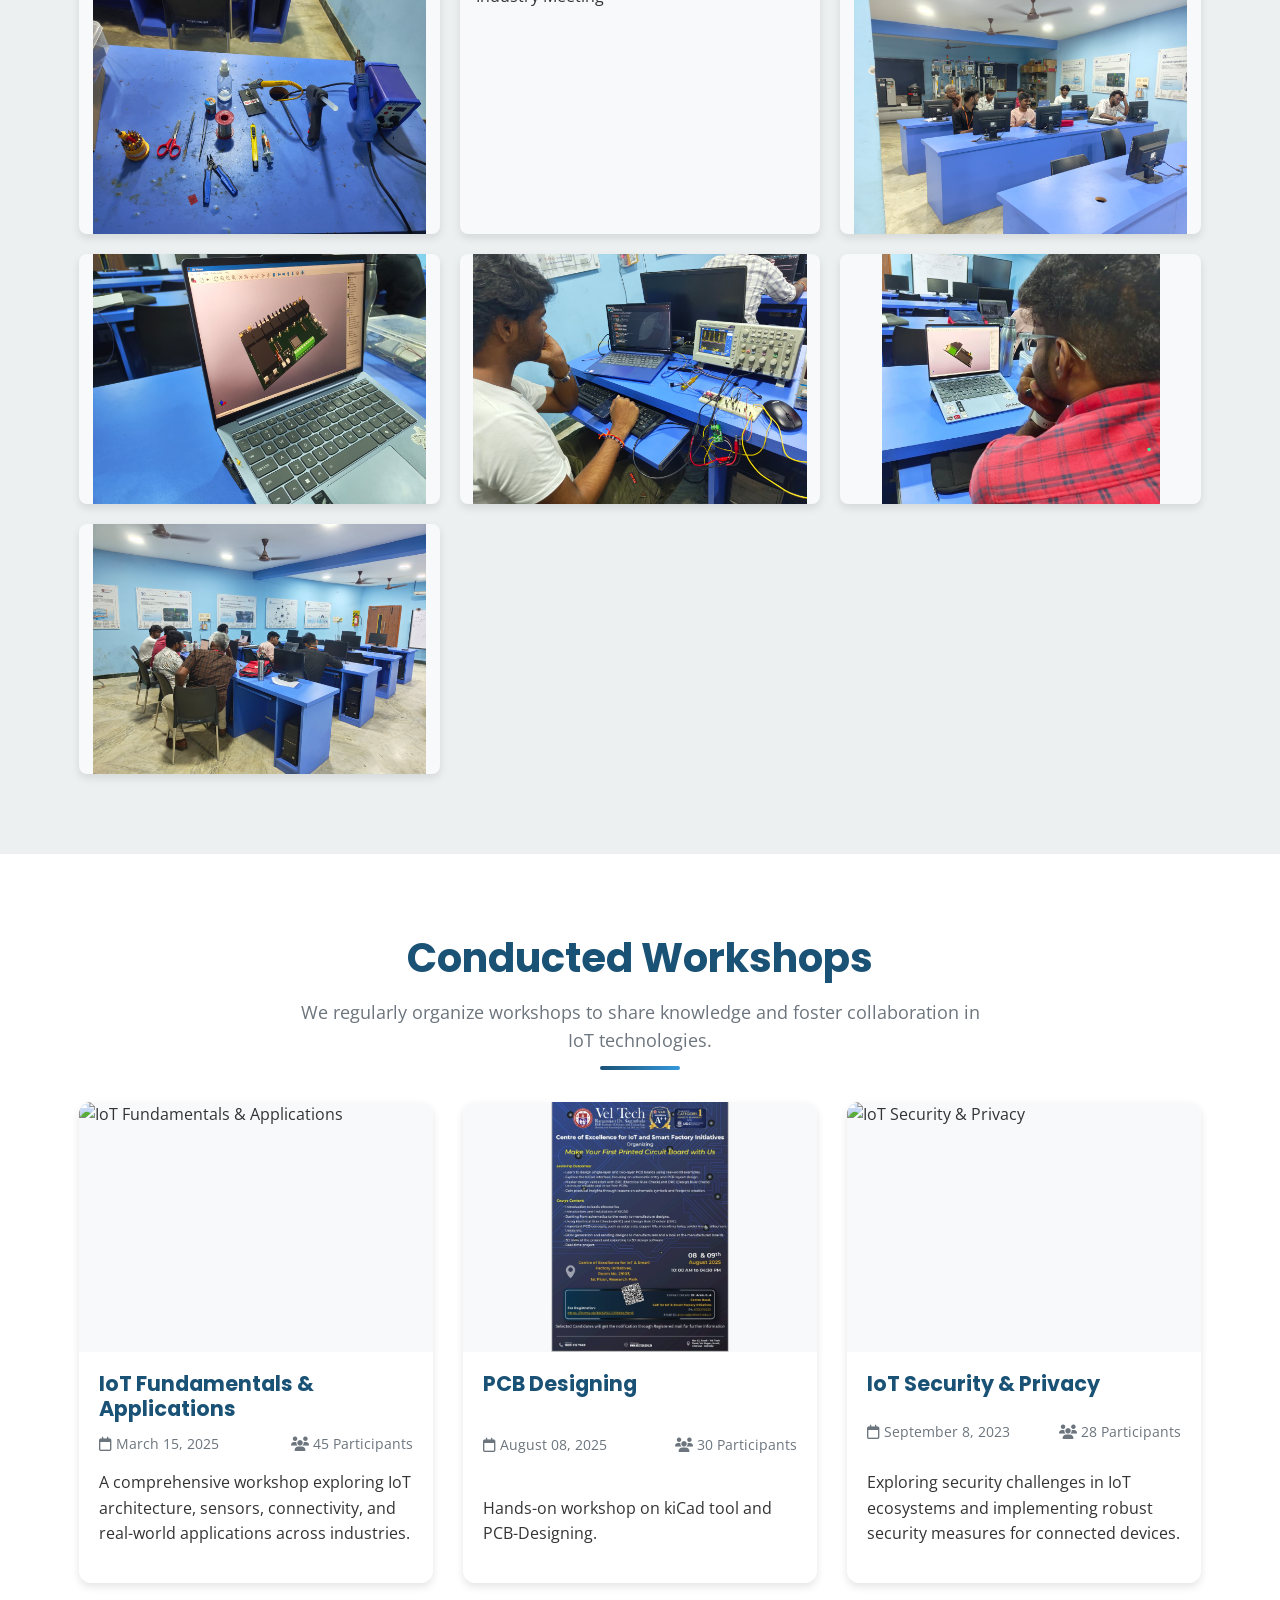
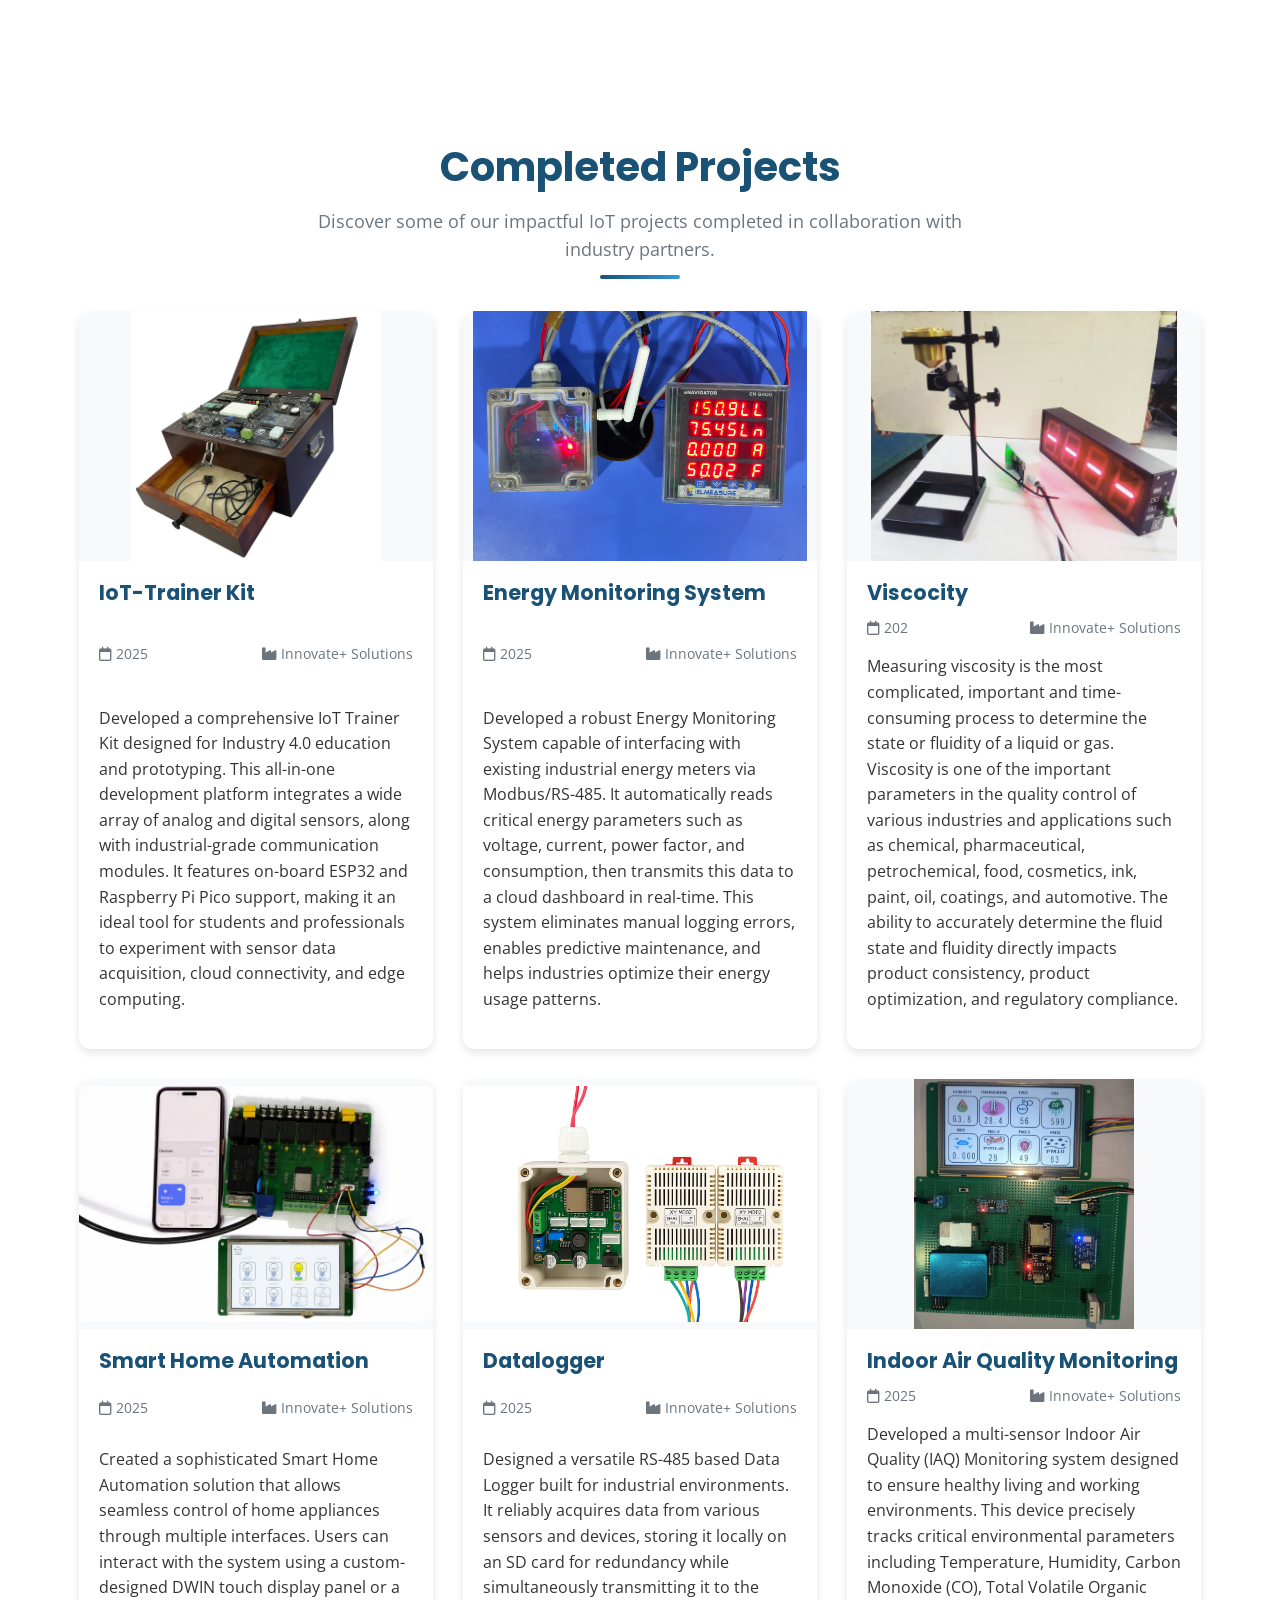
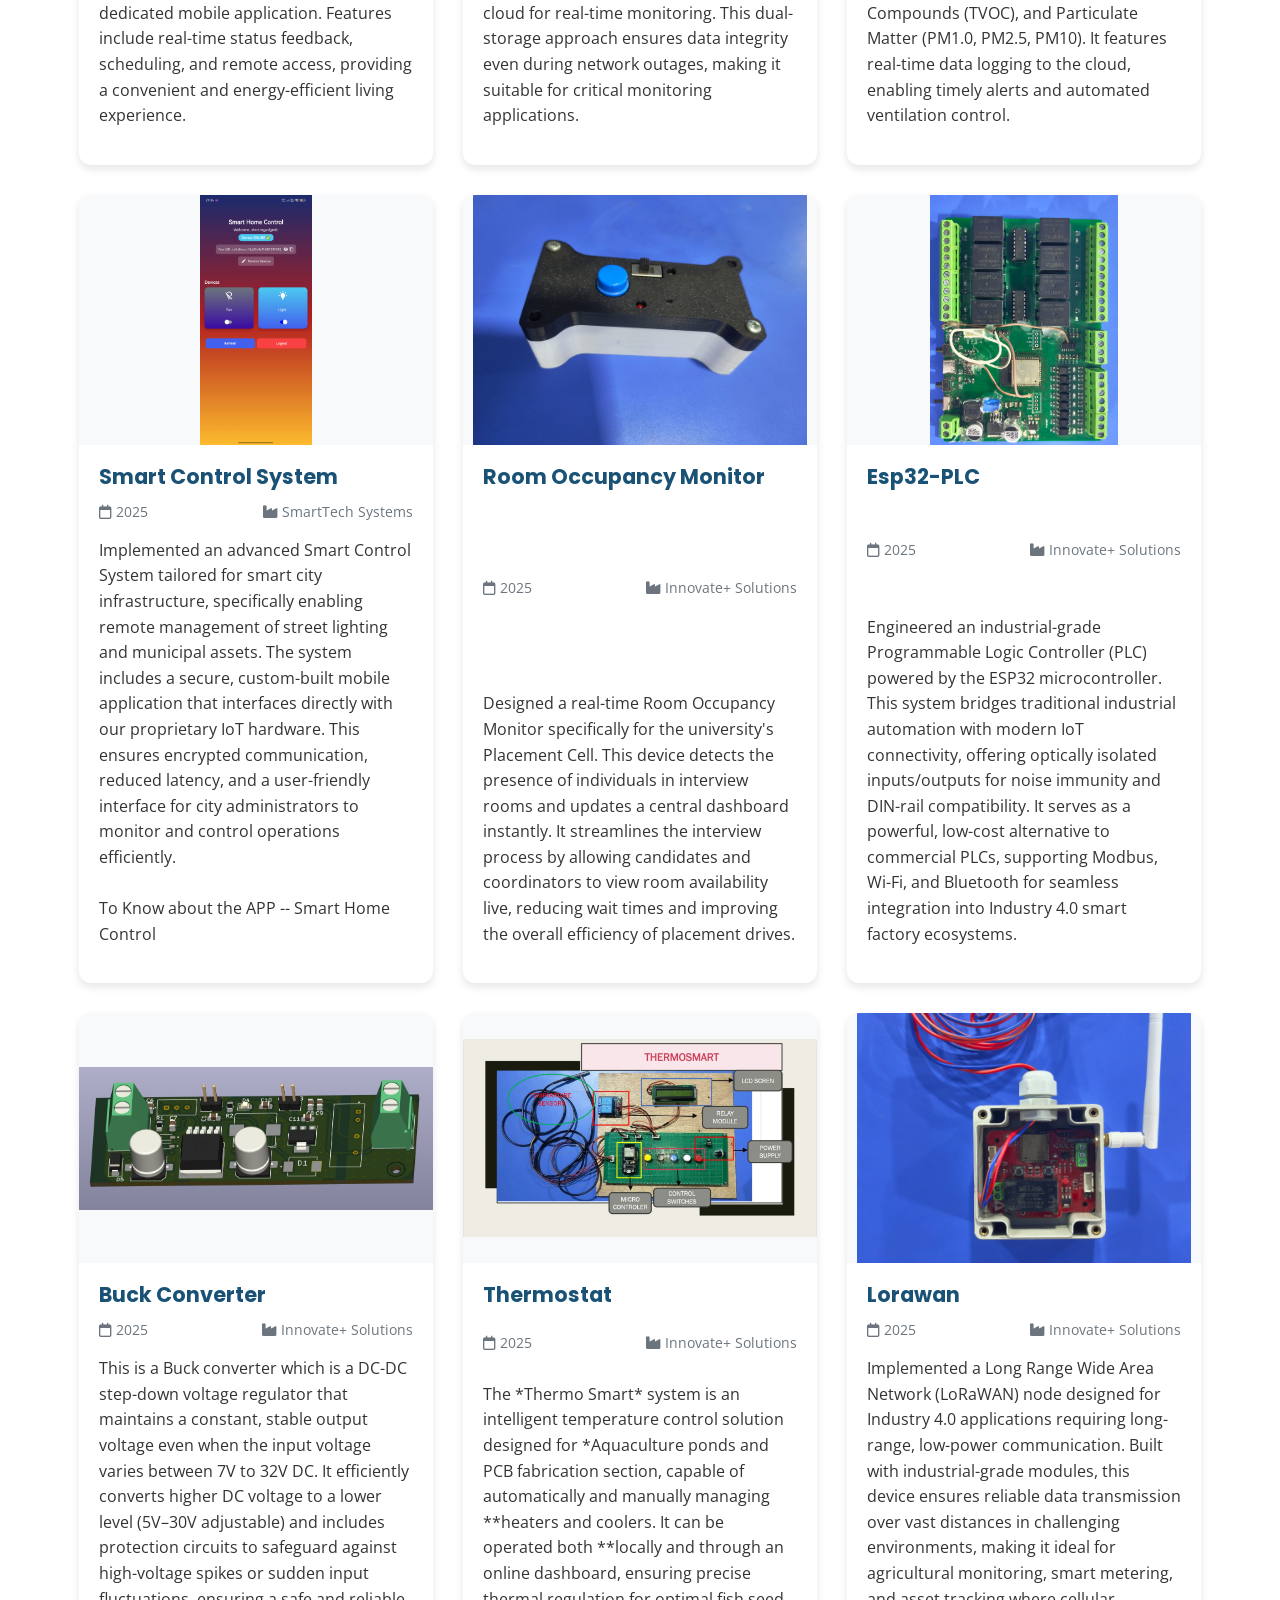
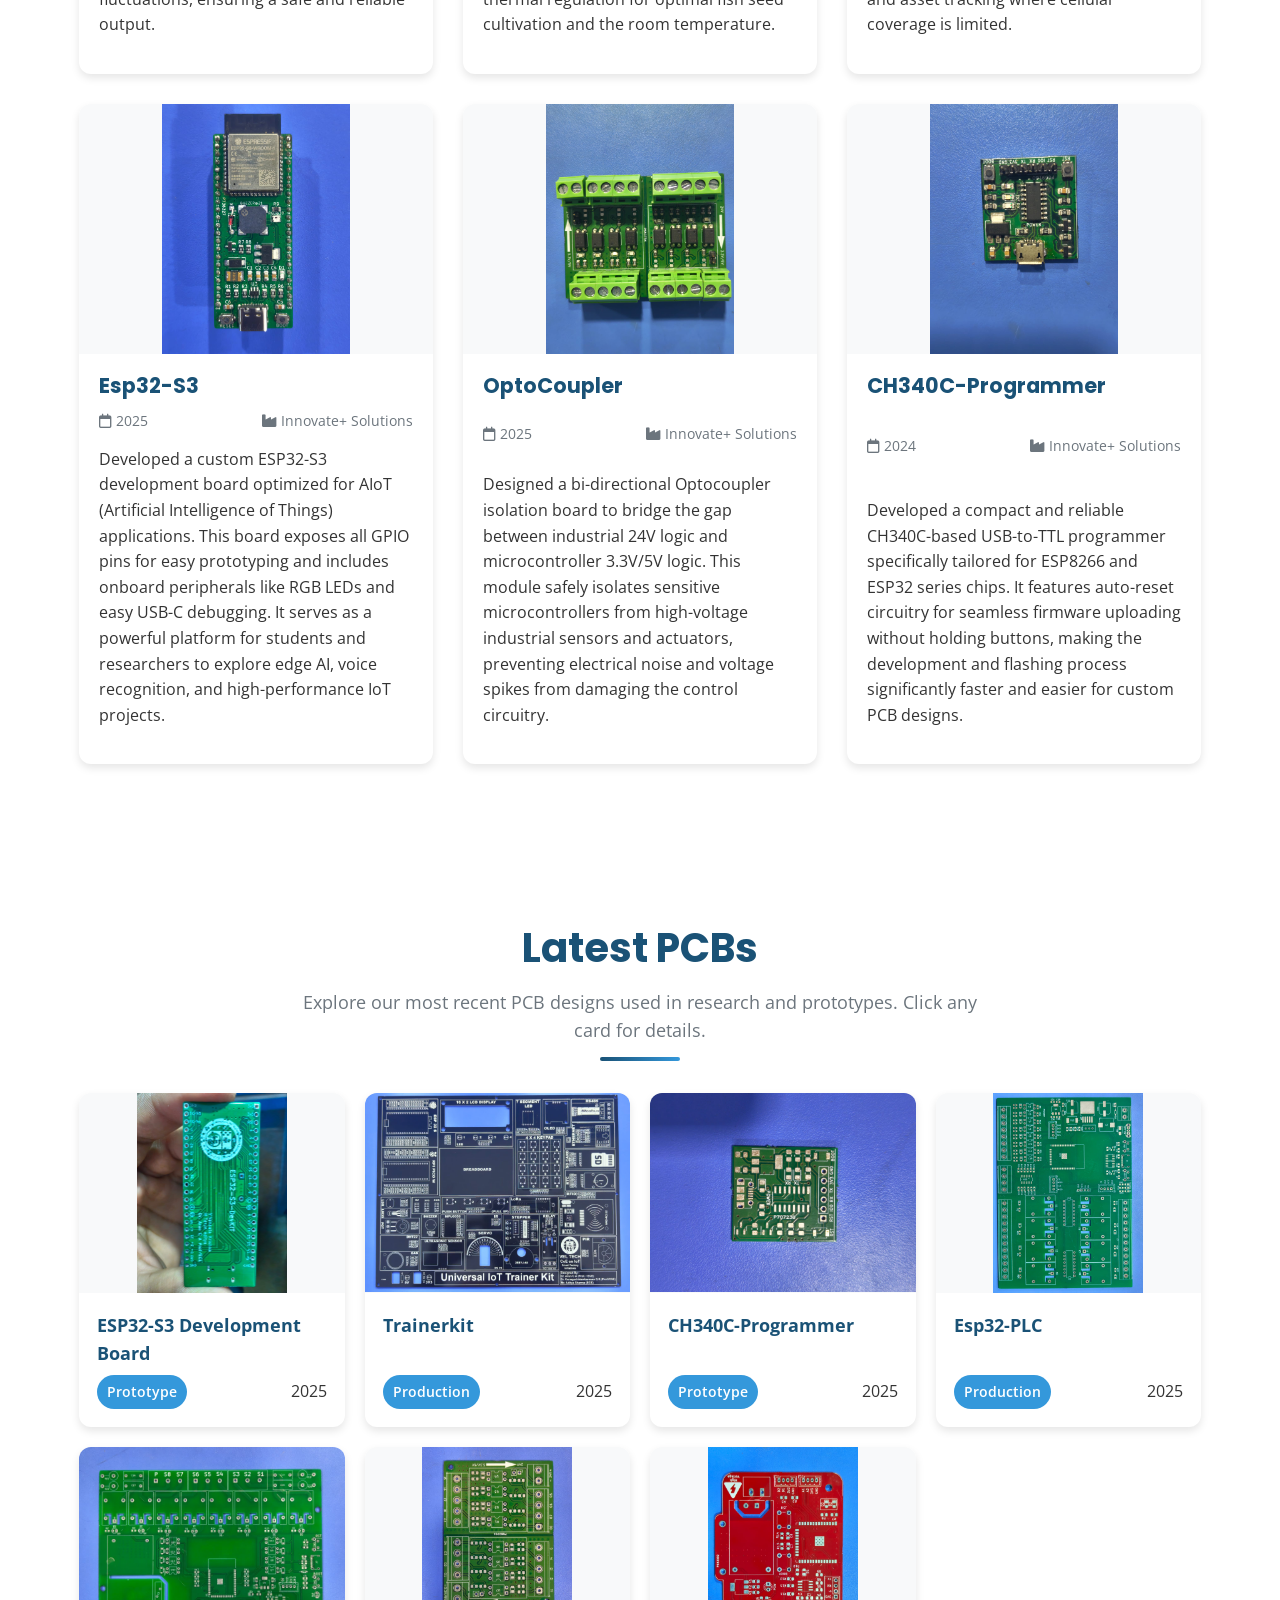
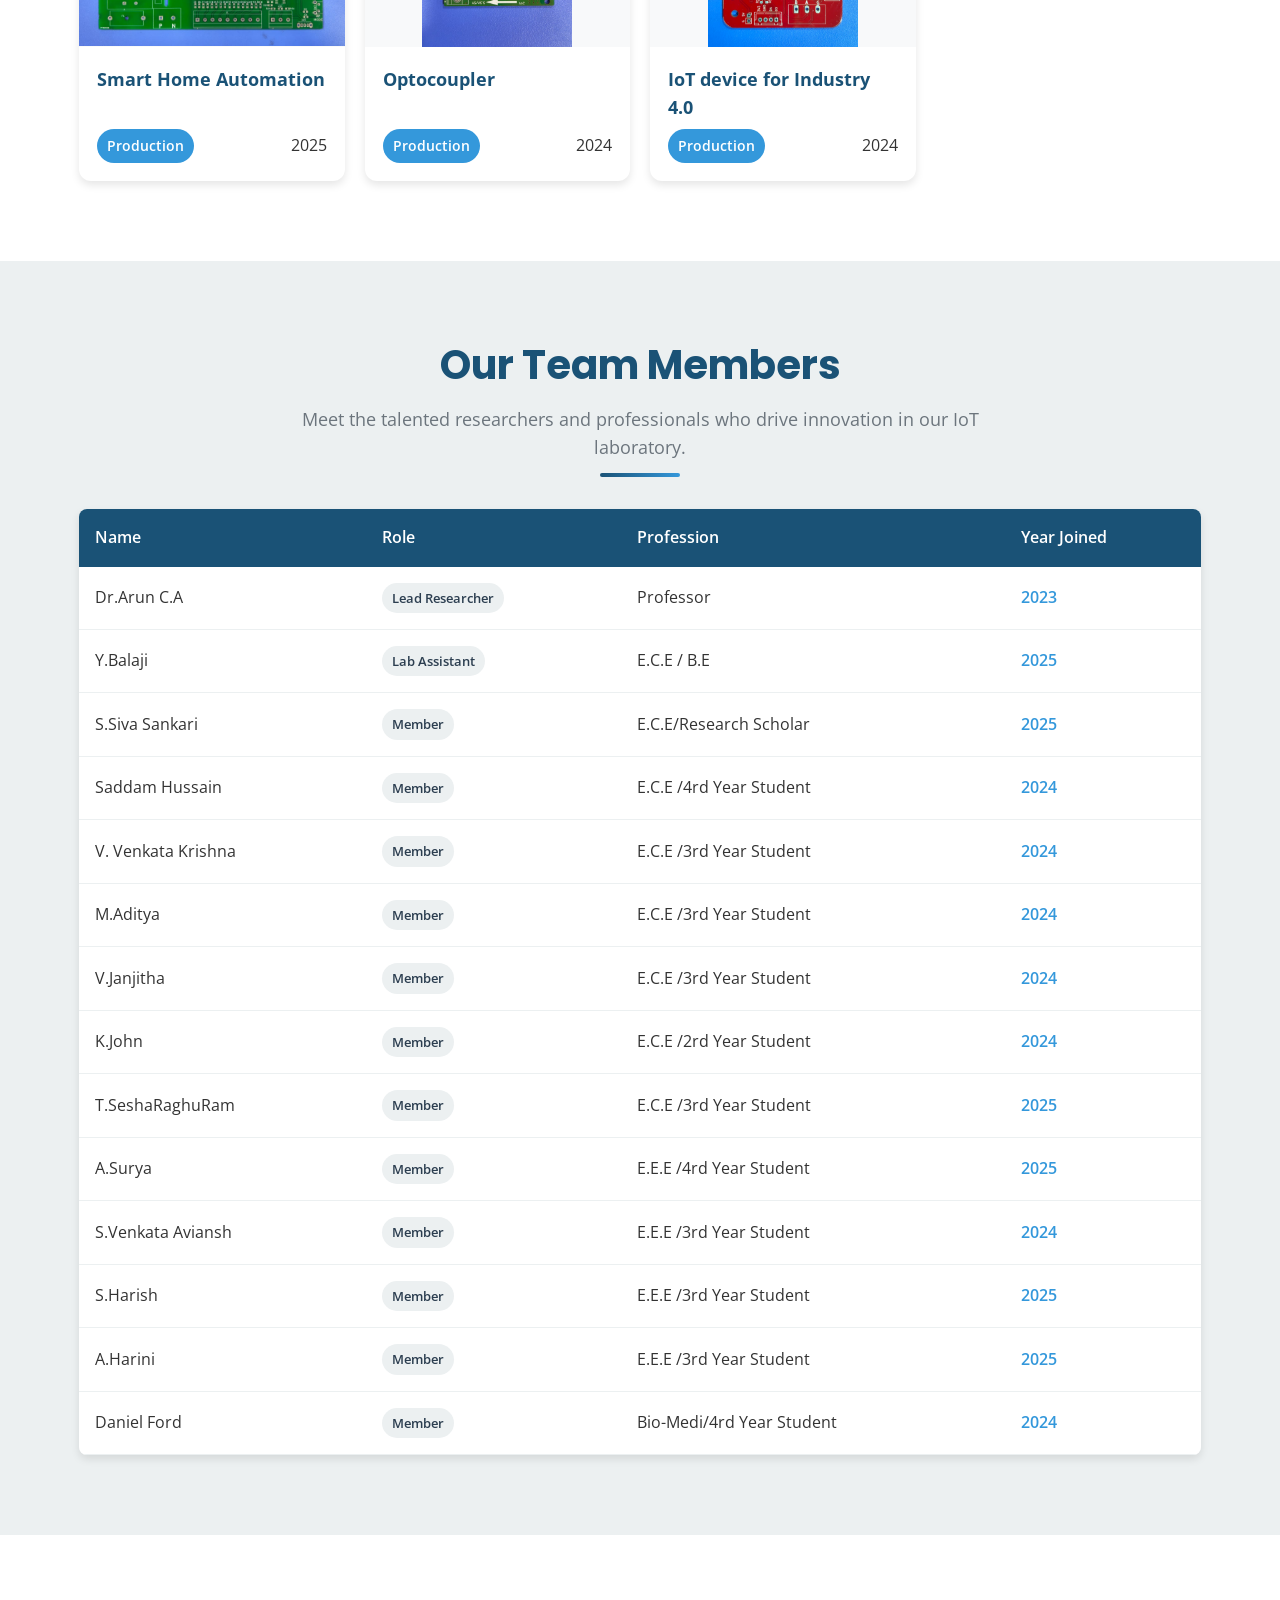
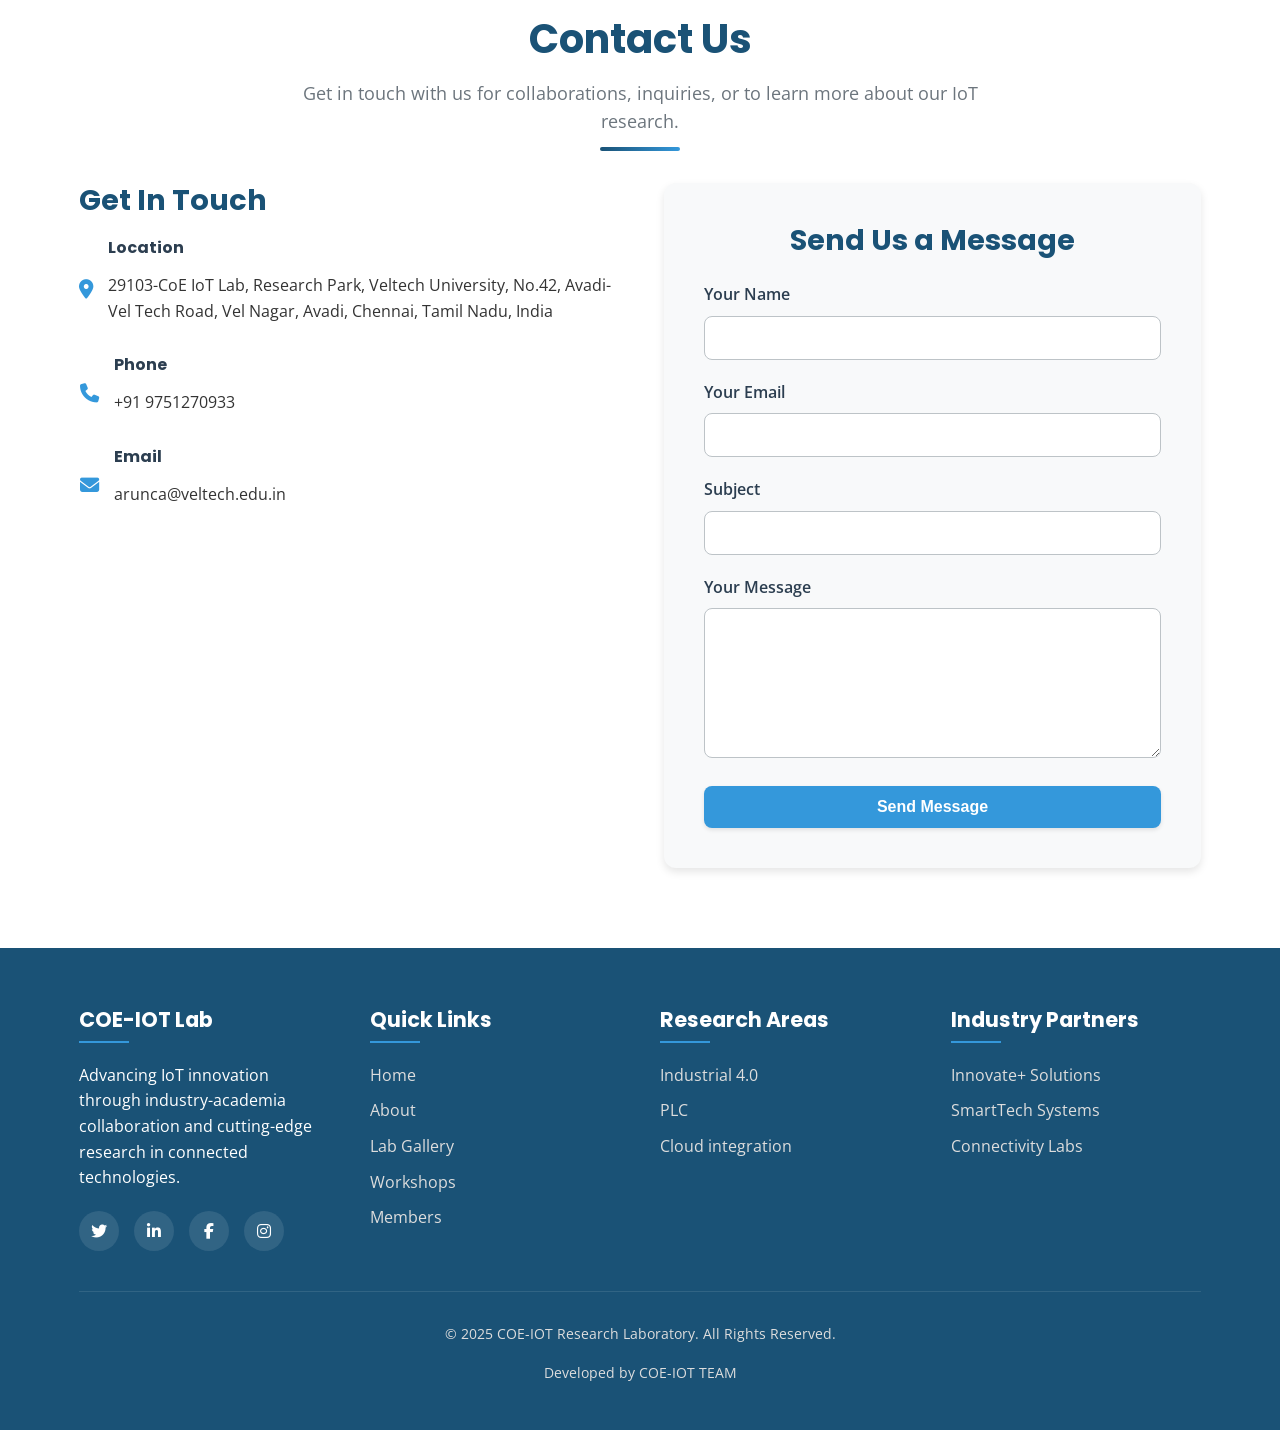
==== commit aaae8b5f: "updated readme file" ====
--- a/index.html
+++ b/index.html
@@ -1525,23 +1525,41 @@
         });
 
         // Generic function to fetch and render data
-        function loadData(url, containerId, renderFunction) {
-            fetch(url)
-            .then(response => response.json())
-            .then(data => {
-                const container = document.getElementById(containerId);
-                if (!container) return;
+        async function loadData(url, containerId, renderFunction) {
+            const container = document.getElementById(containerId);
+            if (!container) return;
+
+            // Check if container is a table body for correct row-based spinner placement
+            const isTable = container.tagName.toLowerCase() === 'tbody';
+            const loadingHtml = isTable 
+                ? '<tr><td colspan="100%" class="text-center"><div class="loader-container"><span class="loader"></span></div></td></tr>'
+                : '<div class="loader-container"><span class="loader"></span></div>';
+            
+            container.innerHTML = loadingHtml;
+
+            try {
+                const response = await fetch(url);
+                if (!response.ok) throw new Error(`HTTP error! status: ${response.status}`);
+                const data = await response.json();
                 
                 container.innerHTML = '';
-                
+                if (!data || data.length === 0) {
+                    container.innerHTML = isTable 
+                        ? '<tr><td colspan="100%" class="text-center">No items available at this time.</td></tr>'
+                        : '<p class="text-center">No items available at this time.</p>';
+                    return;
+                }
+
                 data.forEach(item => {
-                    const element = renderFunction(item);
-                    container.appendChild(element);
+                    container.appendChild(renderFunction(item));
                 });
-            })
-            .catch(error => {
+            } catch (error) {
                 console.error(`Error loading data from ${url}:`, error);
-            });
+                const errorHtml = isTable
+                    ? '<tr><td colspan="100%" class="text-center text-accent">Failed to load content.</td></tr>'
+                    : '<p class="text-center text-accent">Failed to load content.</p>';
+                container.innerHTML = errorHtml;
+            }
         }
 
         // Renderers
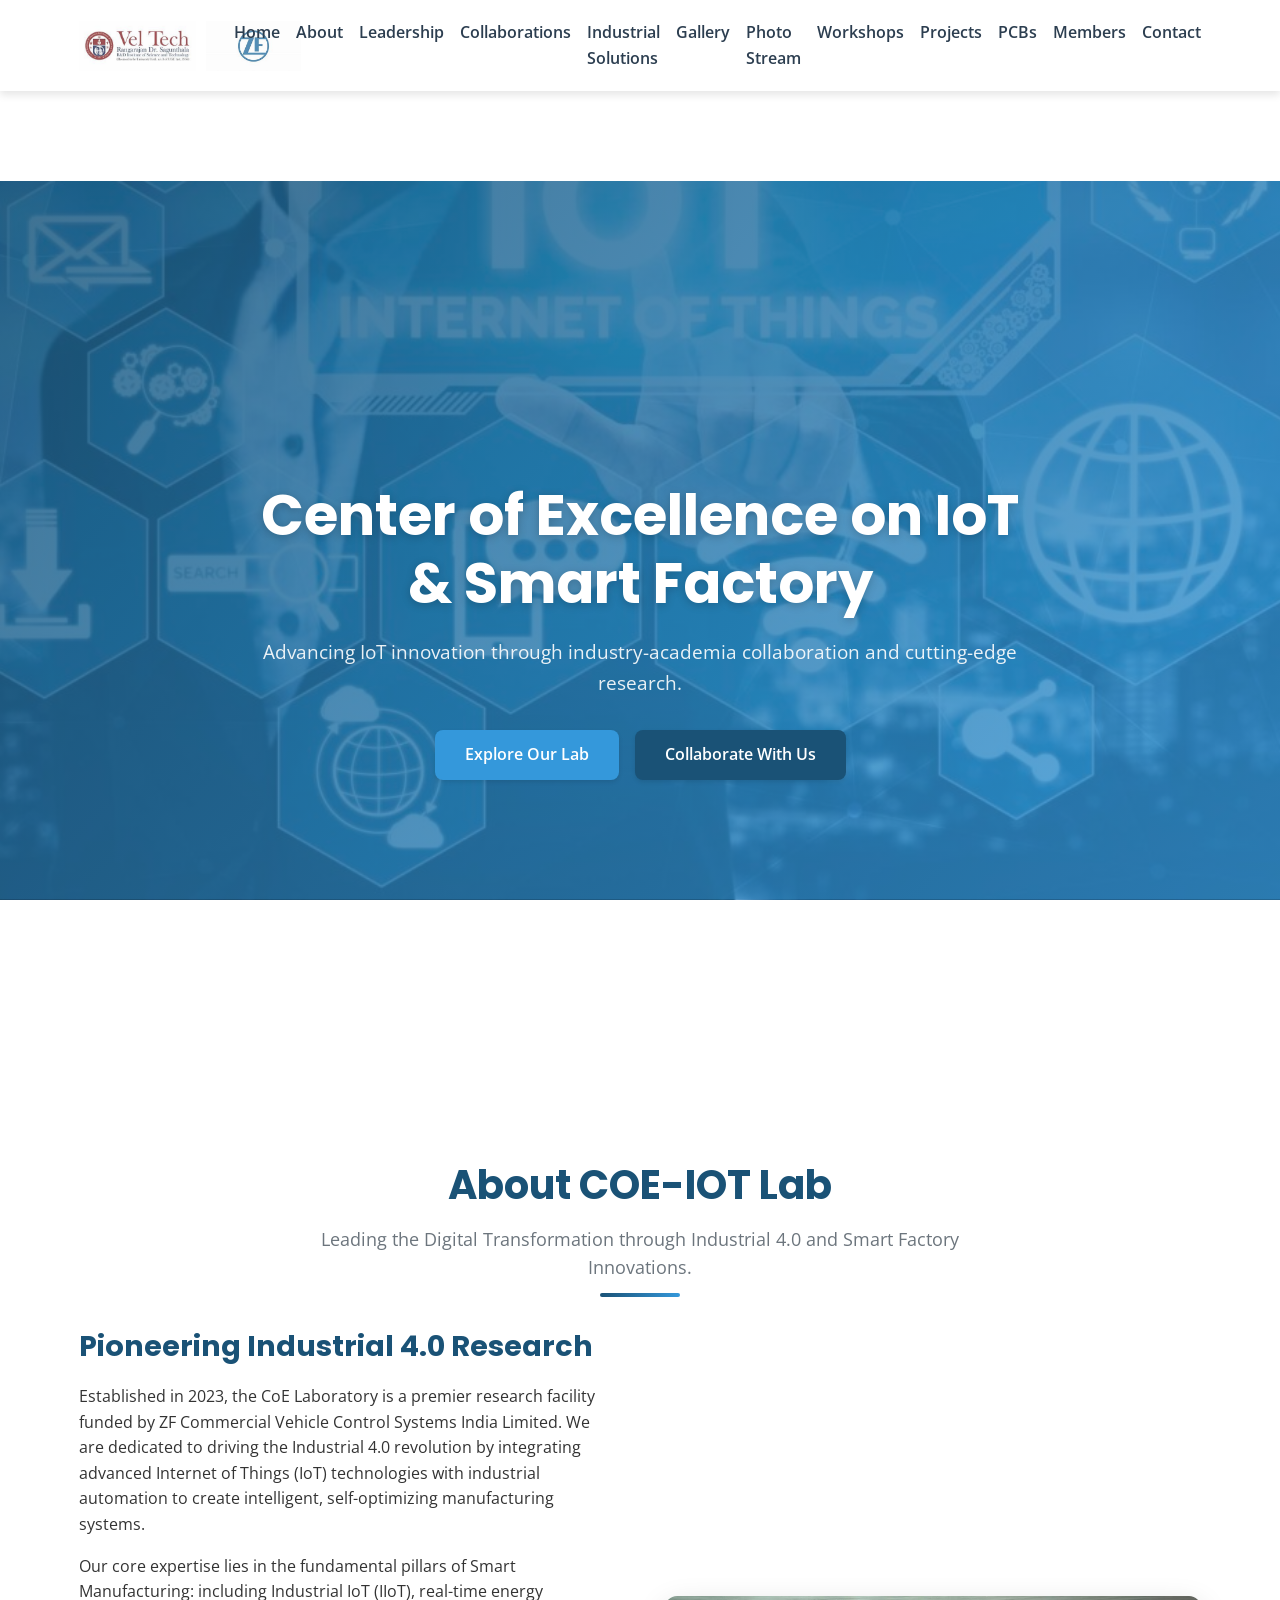
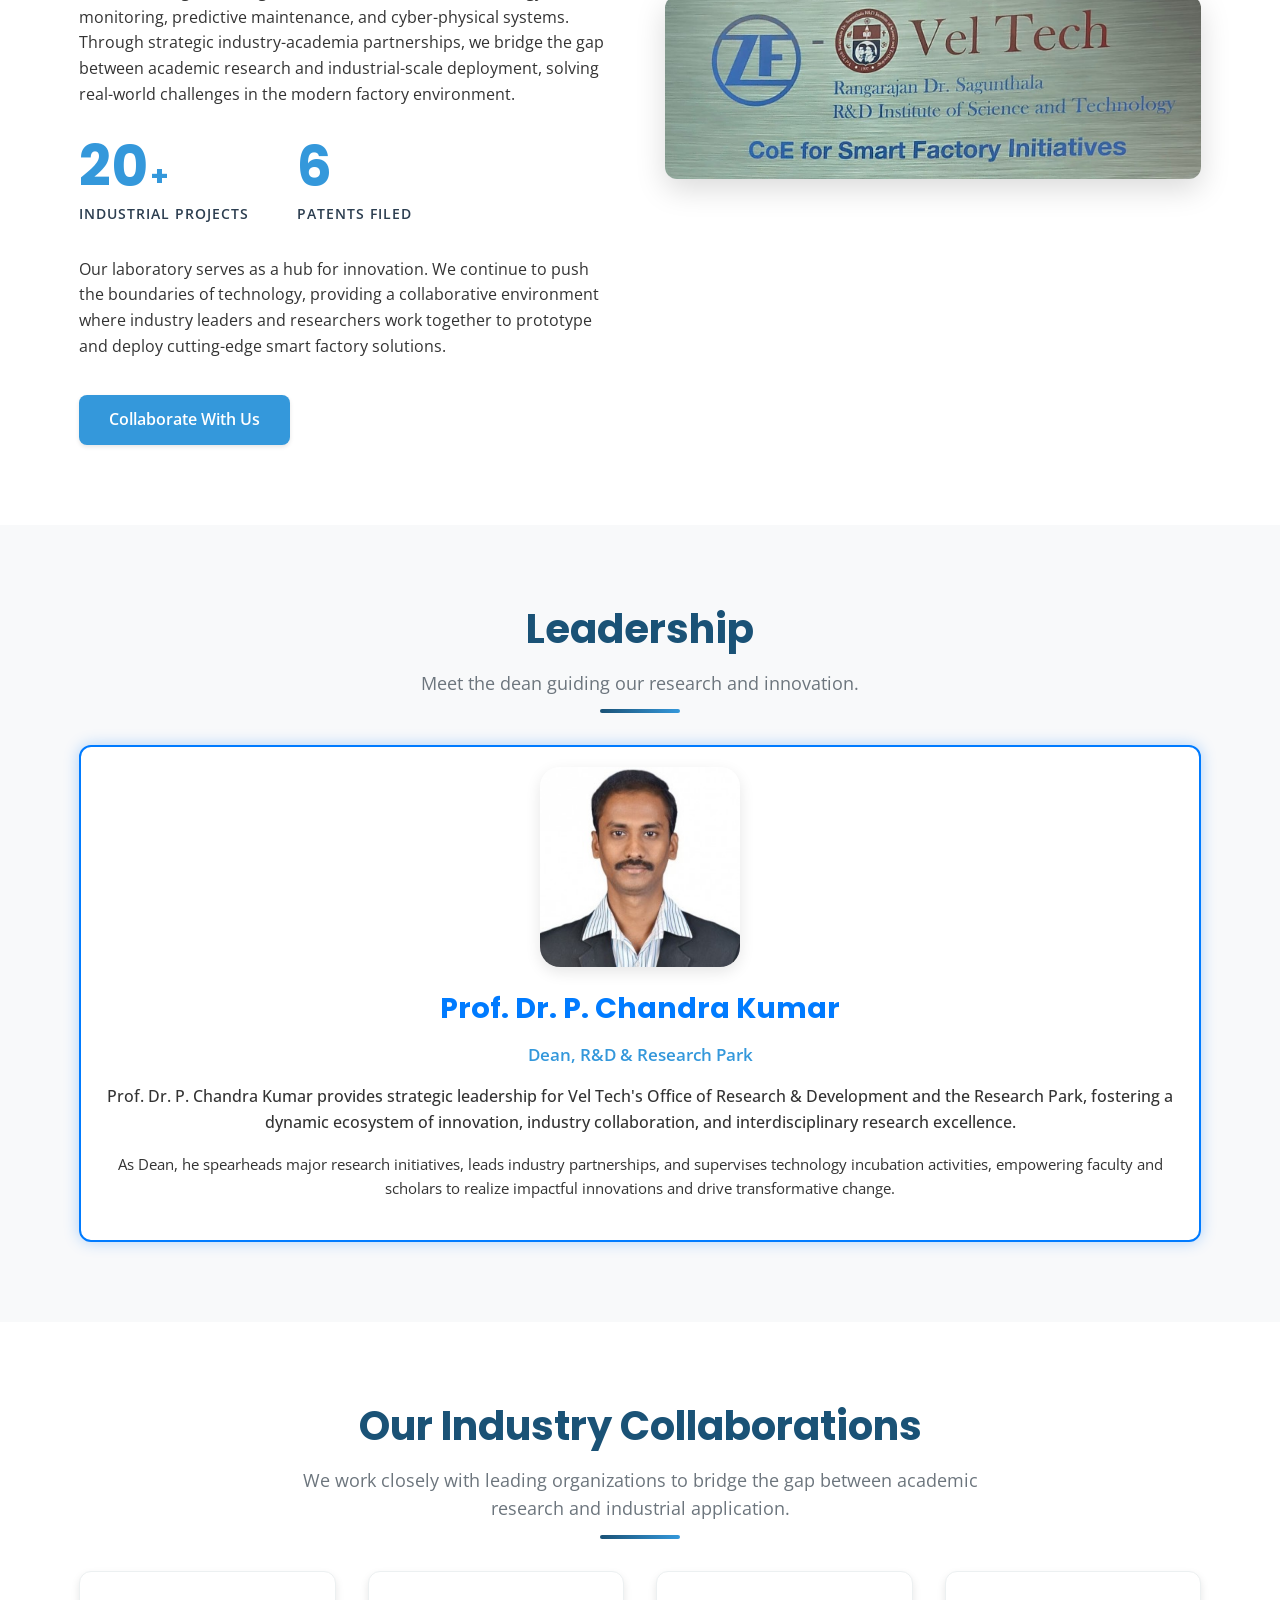
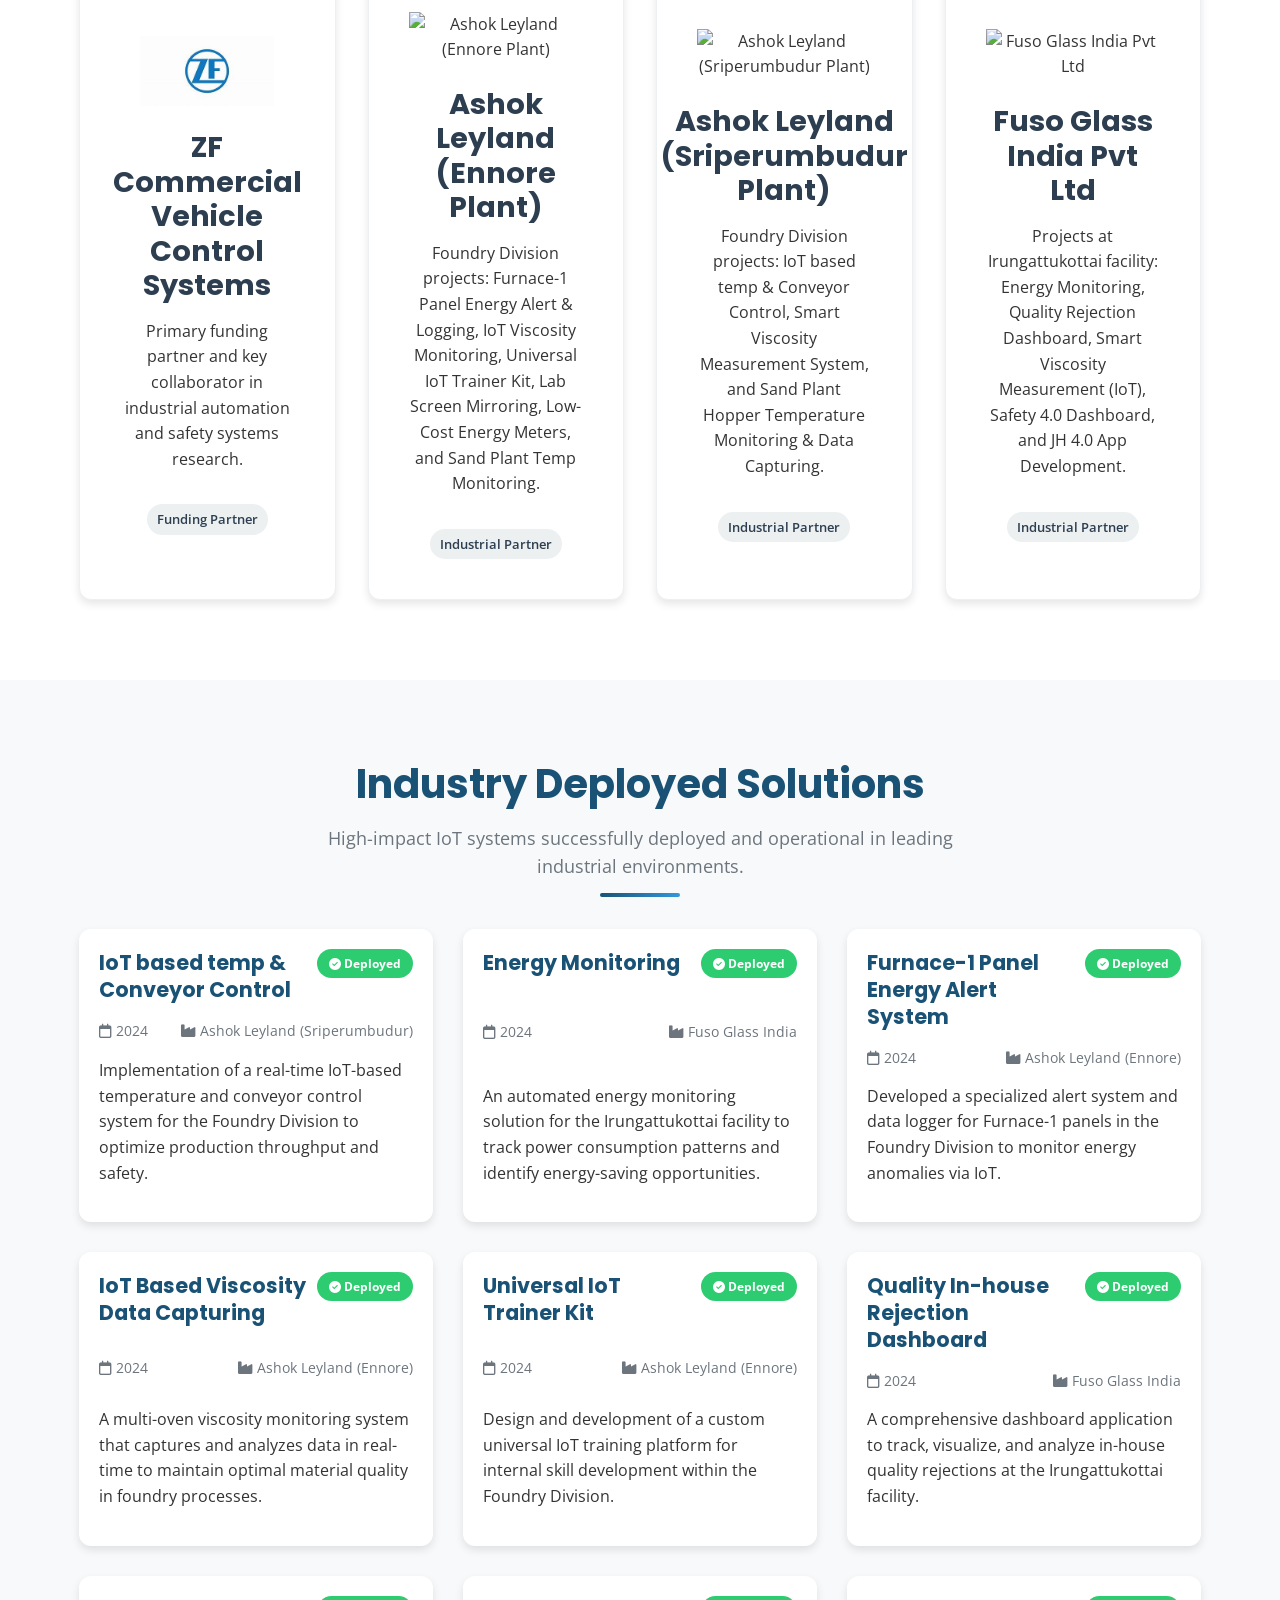
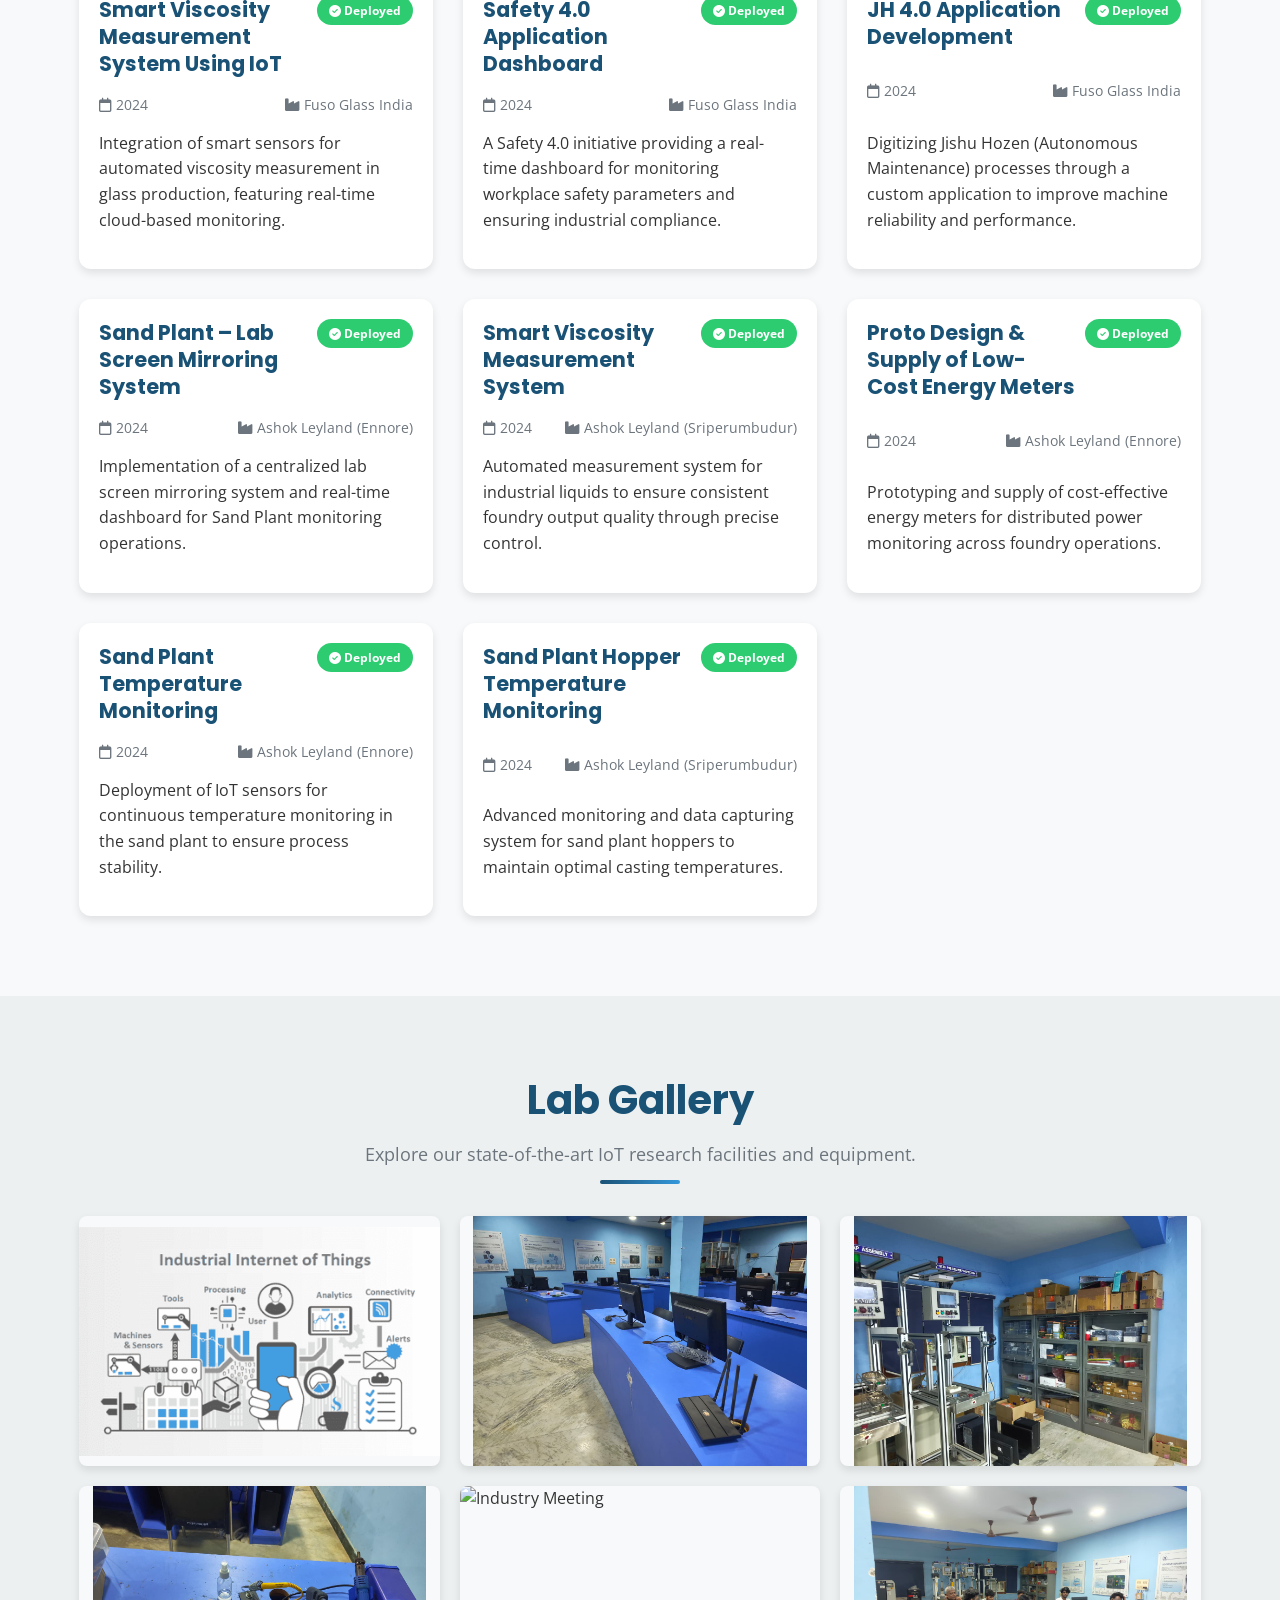
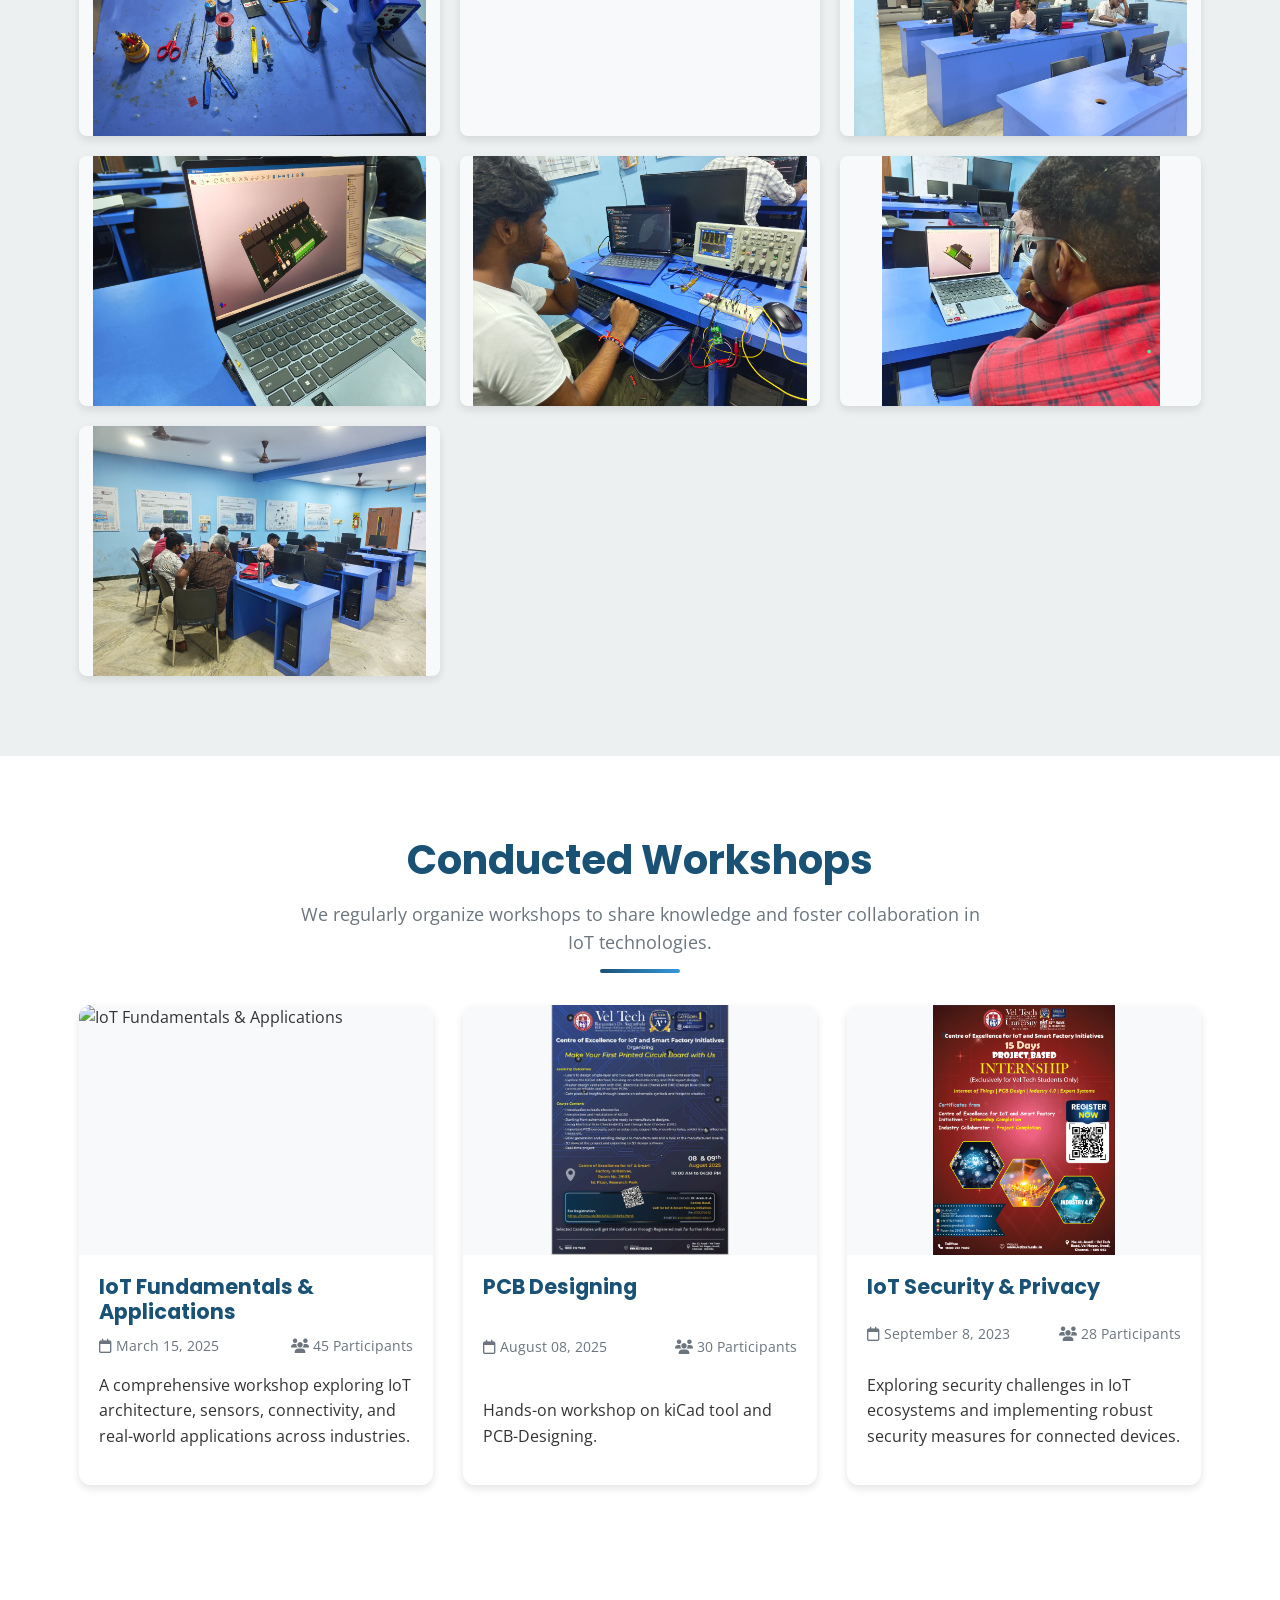
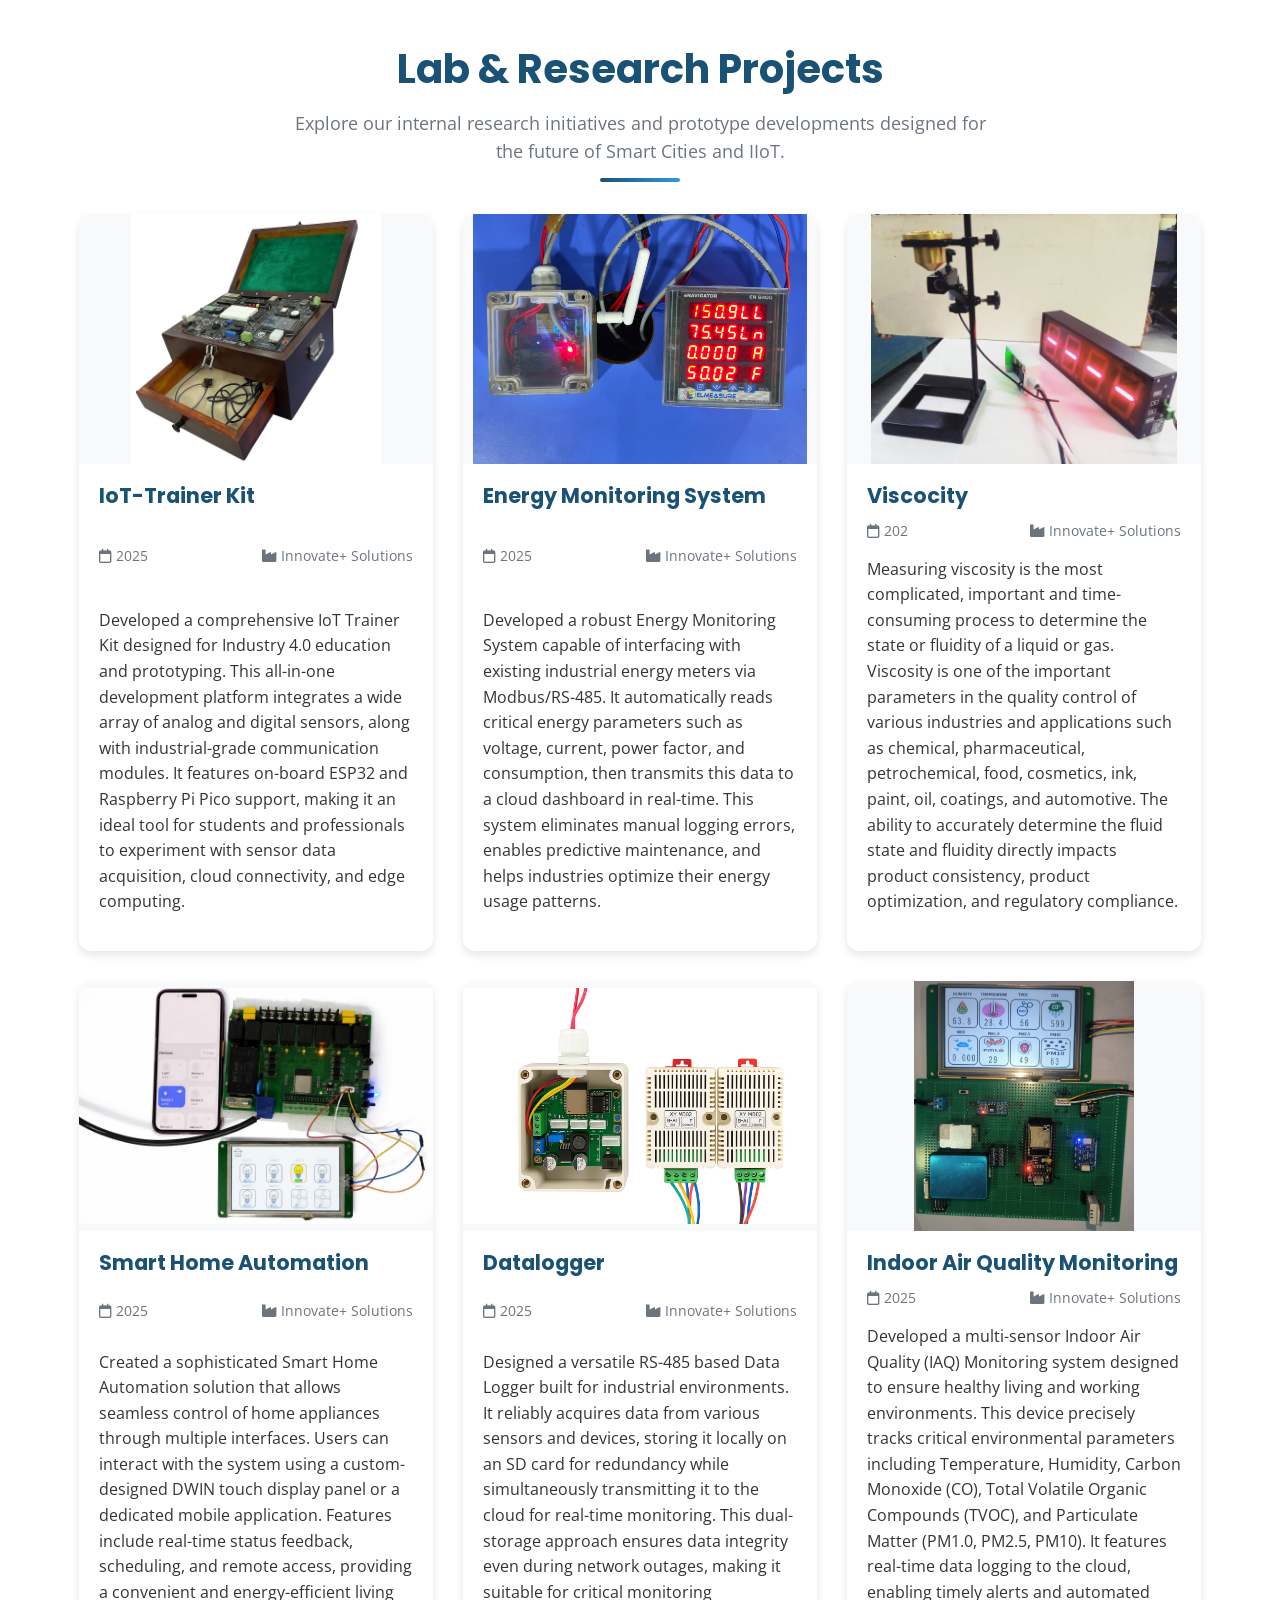
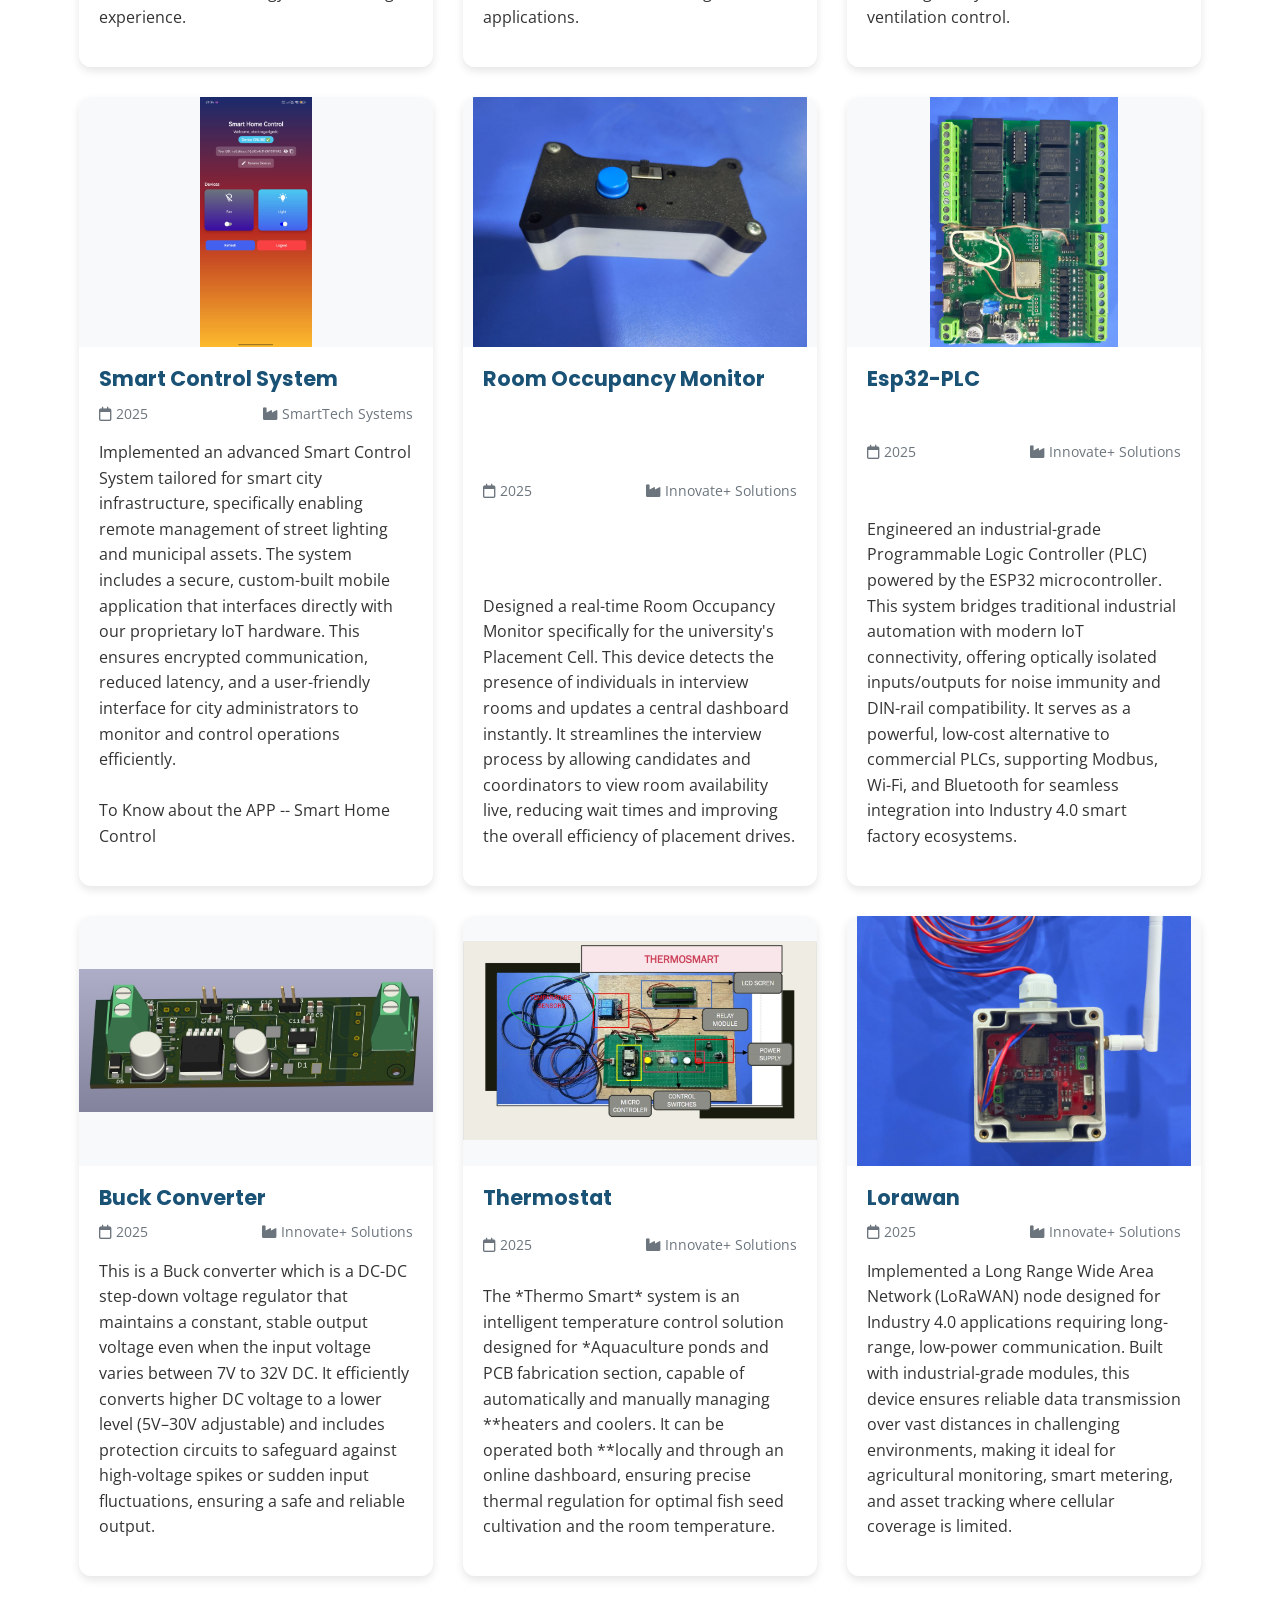
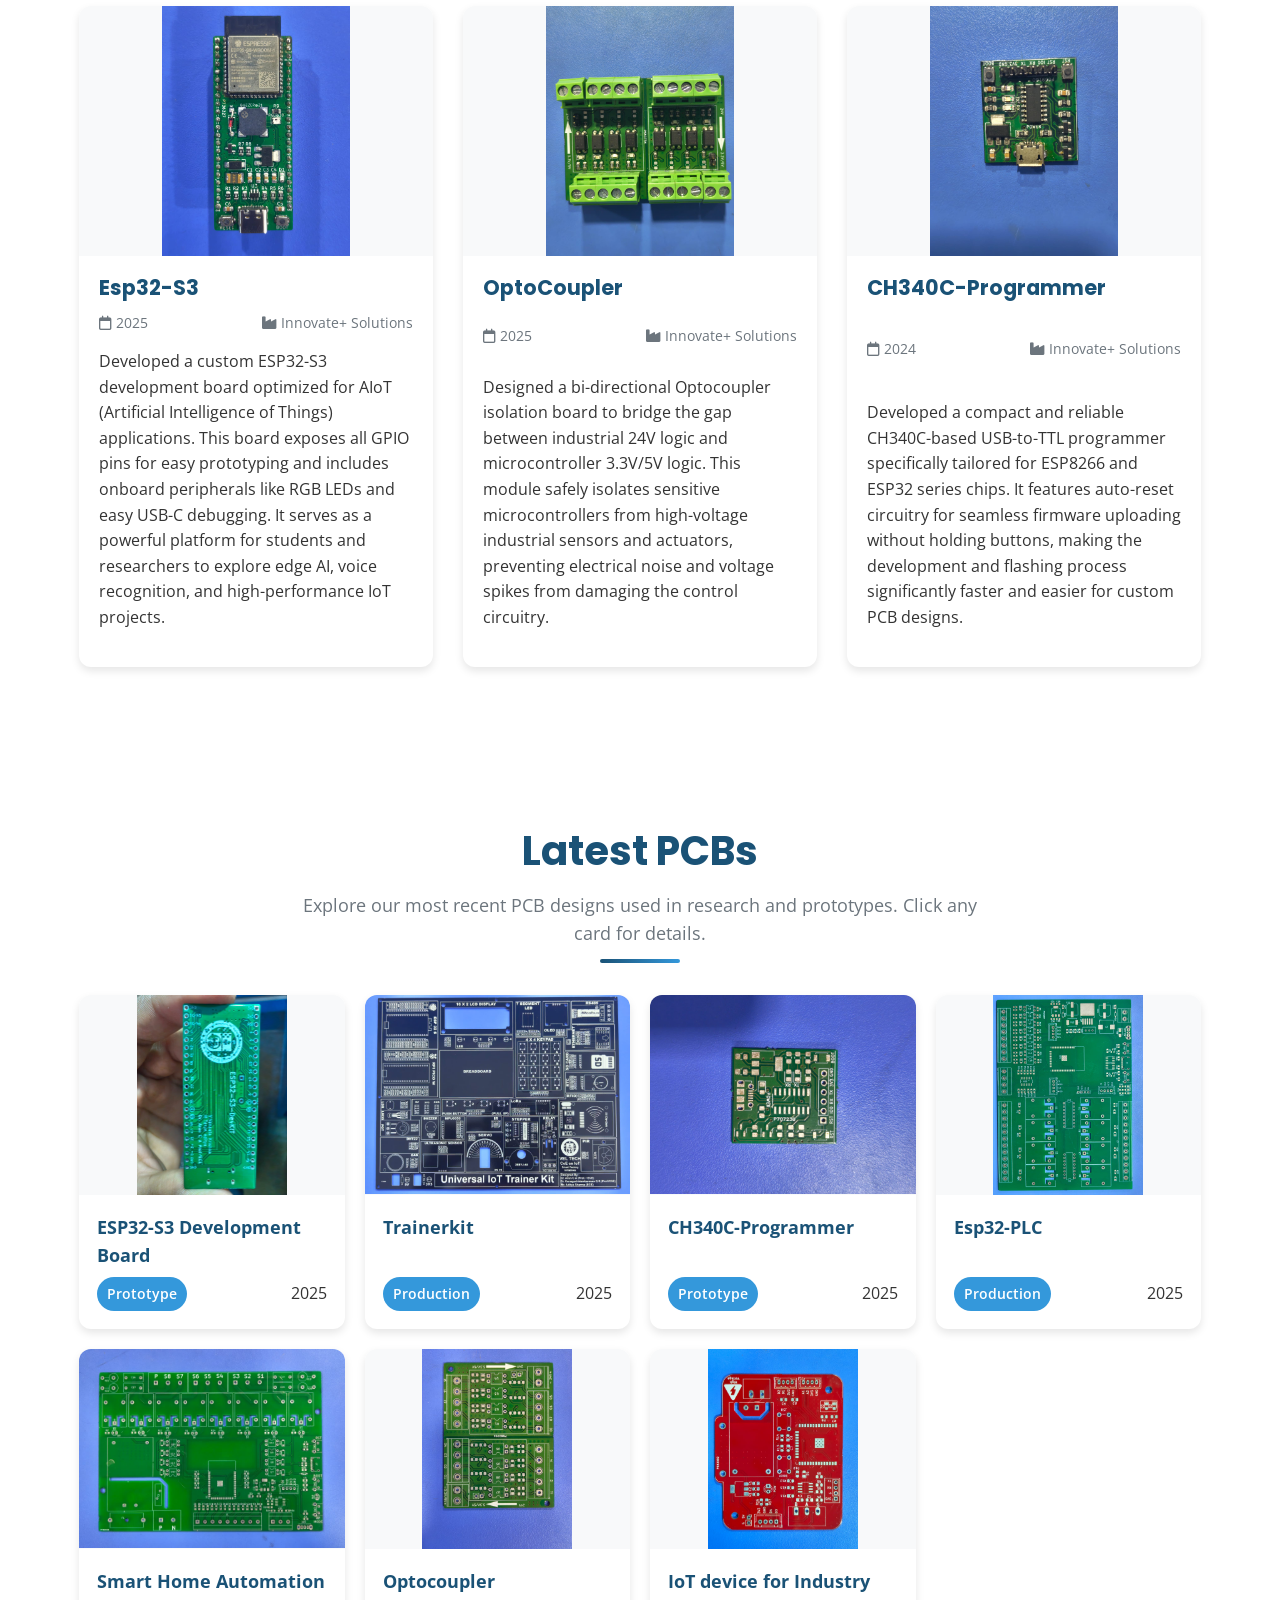
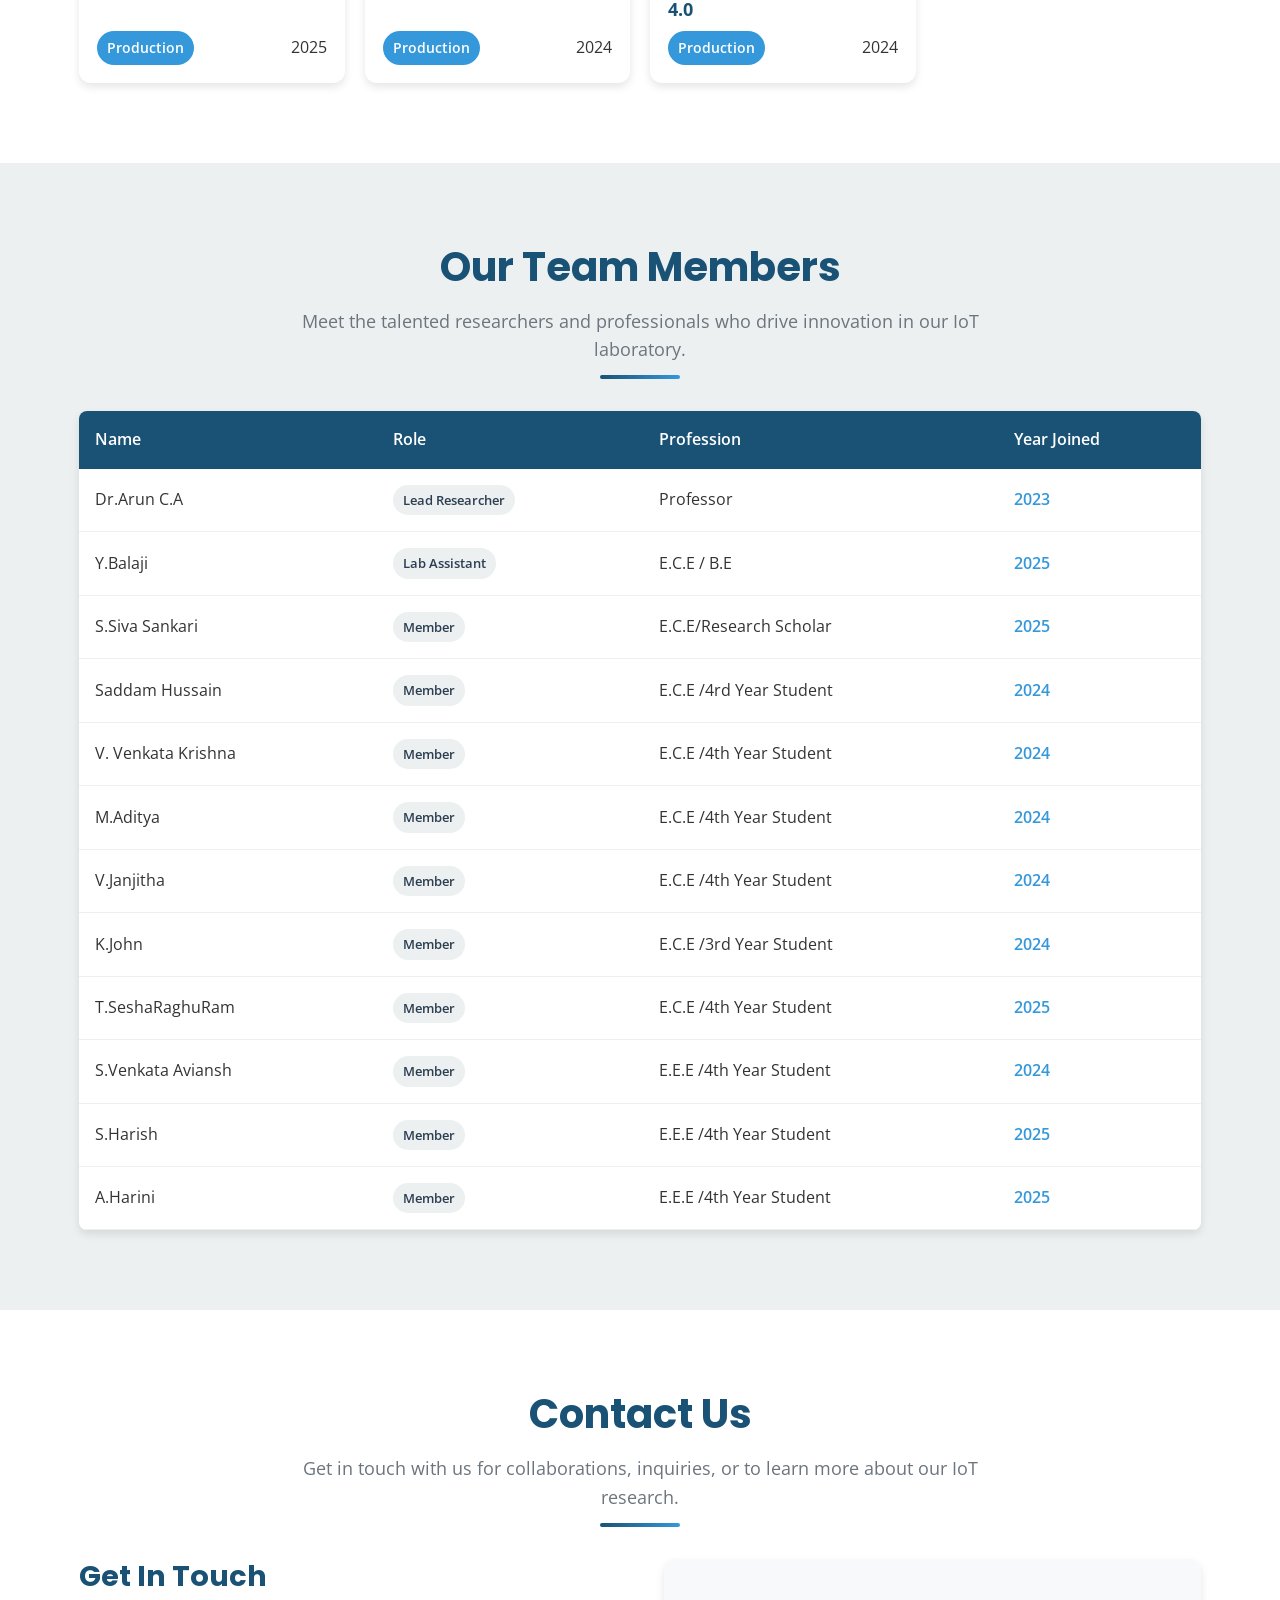
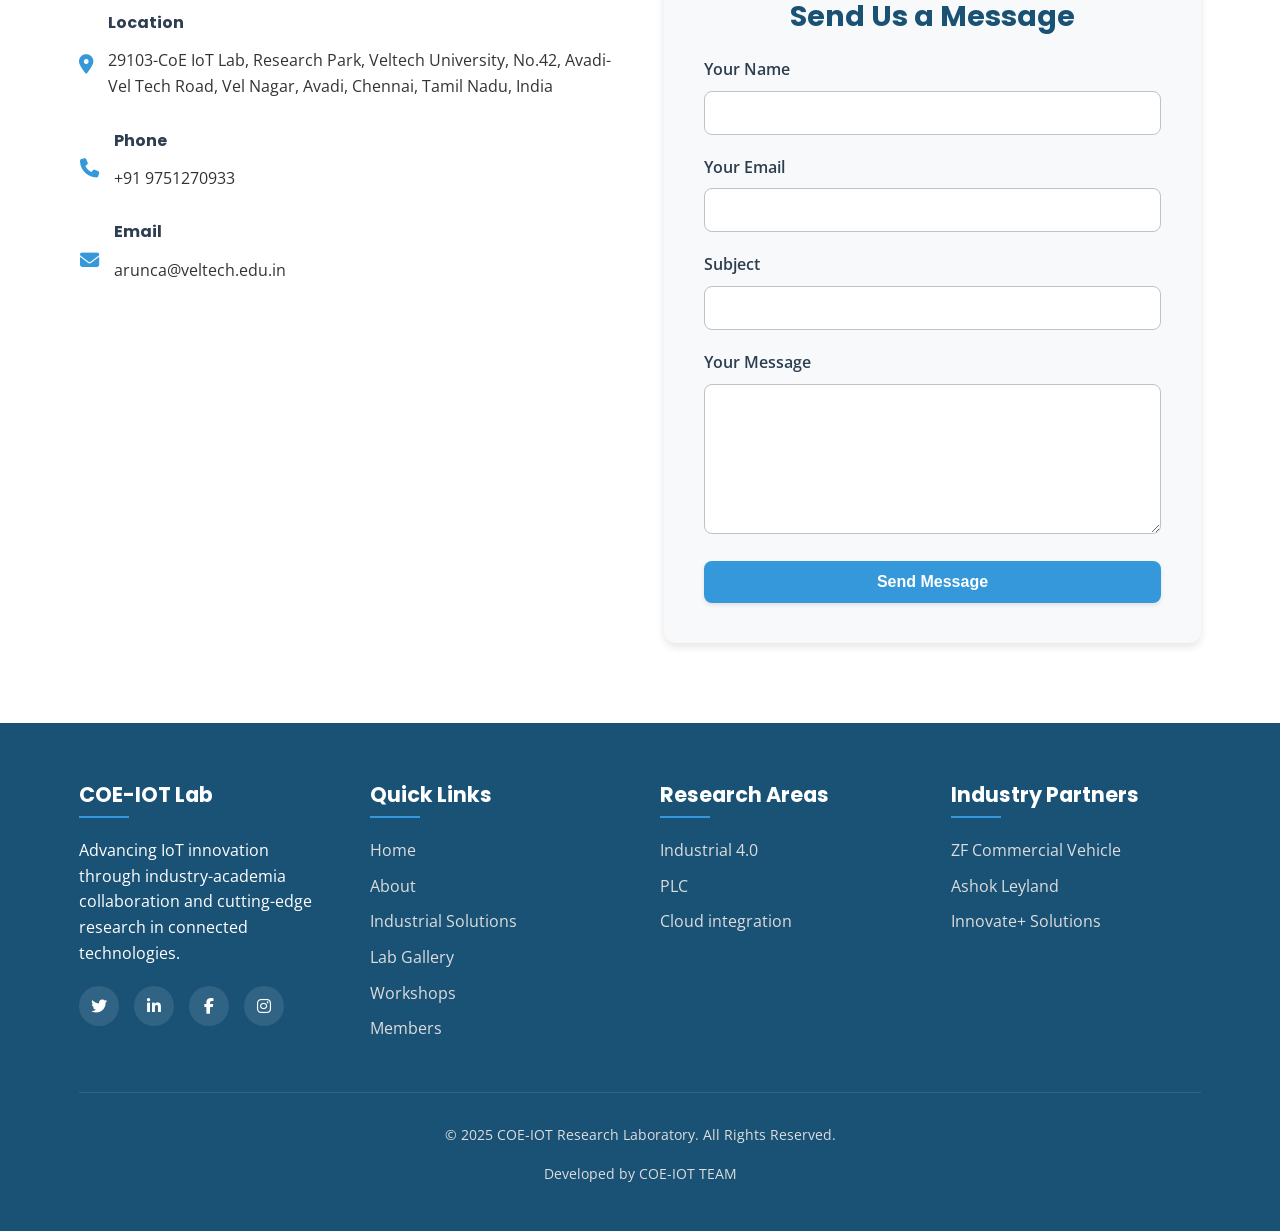
==== commit b5ebc4b3: "added deployed projects" ====
--- a/index.html
+++ b/index.html
@@ -212,7 +212,6 @@
         header {
             background-color: var(--white);
             box-shadow: var(--shadow-md);
-            position: fixed;
             position: sticky;
             width: 100%;
             top: 0;
@@ -1186,6 +1185,80 @@
                 grid-template-columns: 1fr;
             }
         }
+
+        /* ===== COLLABORATIONS SECTION ===== */
+        .partners-grid {
+            display: grid;
+            grid-template-columns: repeat(auto-fit, minmax(250px, 1fr));
+            gap: 2rem;
+        }
+        
+        .partner-card {
+            background: var(--white);
+            padding: 2.5rem;
+            border-radius: var(--border-radius-lg);
+            text-align: center;
+            box-shadow: var(--shadow-md);
+            transition: var(--transition);
+            display: flex;
+            flex-direction: column;
+            align-items: center;
+            justify-content: center;
+            border: 1px solid var(--light-gray);
+        }
+        
+        .partner-card:hover {
+            transform: translateY(-5px);
+            box-shadow: var(--shadow-lg);
+            border-color: var(--secondary);
+        }
+        
+        .partner-logo {
+            max-height: 70px;
+            margin-bottom: 1.5rem;
+            object-fit: contain;
+        }
+
+        /* ===== ABOUT STATS ===== */
+        .about-stats {
+            display: flex;
+            flex-wrap: wrap;
+            gap: 3rem;
+            margin: 2rem 0;
+        }
+        
+        .stat-item {
+            text-align: left;
+        }
+        
+        .stat-value {
+            display: flex;
+            align-items: baseline;
+            color: var(--secondary);
+            font-family: var(--font-heading);
+            line-height: 1;
+        }
+        
+        .stat-number {
+            font-size: 3.5rem;
+            font-weight: 700;
+        }
+        
+        .stat-suffix {
+            font-size: 1.8rem;
+            font-weight: 700;
+            margin-left: 2px;
+        }
+        
+        .stat-label {
+            font-weight: 600;
+            color: var(--dark);
+            margin-top: 0.5rem;
+            margin-bottom: 0;
+            text-transform: uppercase;
+            font-size: 0.85rem;
+            letter-spacing: 1px;
+        }
     </style>
 </head>
 <body>
@@ -1201,11 +1274,13 @@
                     <li class="nav-item"><a href="#home">Home</a></li>
                     <li class="nav-item"><a href="#about">About</a></li>
                     <li class="nav-item"><a href="#leadership">Leadership</a></li>
-                    <li class="nav-item"><a href="#gallery">Lab Gallery</a></li>
+                    <li class="nav-item"><a href="#collaborations">Collaborations</a></li>
+                    <li class="nav-item"><a href="#industrial-deployments">Industrial Solutions</a></li>
+                    <li class="nav-item"><a href="#gallery">Gallery</a></li>
                     <li class="nav-item"><a href="lab-images.html">Photo Stream</a></li>
                     <li class="nav-item"><a href="#workshops">Workshops</a></li>
                     <li class="nav-item"><a href="#projects">Projects</a></li>
-                    <li class="nav-item"><a href="#pcbs">Latest PCBs</a></li>
+                    <li class="nav-item"><a href="#pcbs">PCBs</a></li>
                     <li class="nav-item"><a href="#members">Members</a></li>
                     <li class="nav-item"><a href="#contact">Contact</a></li>
                 </ul>
@@ -1236,14 +1311,24 @@
         <div class="container">
             <div class="section-title">
                 <h2>About COE-IOT Lab</h2>
-                <p>Our state-of-the-art IoT research facility is dedicated to advancing connected technologies and smart systems.</p>
+                <p>Leading the Digital Transformation through Industrial 4.0 and Smart Factory Innovations.</p>
             </div>
             <div class="about-content">
                 <div class="about-text">
-                    <h3>Industry-Funded Research Excellence</h3>
-                    <p>Established in 2023, the CoE Laboratory is a premier research facility funded by ZF Commercial Vehicle Control Systems India Limited. Our mission is to drive innovation in Internet of Things technologies through collaborative industry-academia partnerships.</p>
-                    <p>We focus on cutting-edge research in areas including smart cities, industrial IoT, connected healthcare, and sustainable energy systems. Our industry partnerships ensure that our research has real-world impact and addresses current market needs.</p>
-                    <p>With over 10+ industry projects completed and 6 patents filed, we continue to push the boundaries of IoT technology and its applications across various sectors.</p>
+                    <h3>Pioneering Industrial 4.0 Research</h3>
+                    <p>Established in 2023, the CoE Laboratory is a premier research facility funded by ZF Commercial Vehicle Control Systems India Limited. We are dedicated to driving the Industrial 4.0 revolution by integrating advanced Internet of Things (IoT) technologies with industrial automation to create intelligent, self-optimizing manufacturing systems.</p>
+                    <p>Our core expertise lies in the fundamental pillars of Smart Manufacturing: including Industrial IoT (IIoT), real-time energy monitoring, predictive maintenance, and cyber-physical systems. Through strategic industry-academia partnerships, we bridge the gap between academic research and industrial-scale deployment, solving real-world challenges in the modern factory environment.</p>
+                    <div class="about-stats">
+                        <div class="stat-item">
+                            <div class="stat-value"><span class="stat-number" data-target="20">0</span><span class="stat-suffix">+</span></div>
+                            <p class="stat-label">Industrial Projects</p>
+                        </div>
+                        <div class="stat-item">
+                            <div class="stat-value"><span class="stat-number" data-target="6">0</span></div>
+                            <p class="stat-label">Patents Filed</p>
+                        </div>
+                    </div>
+                    <p>Our laboratory serves as a hub for innovation. We continue to push the boundaries of technology, providing a collaborative environment where industry leaders and researchers work together to prototype and deploy cutting-edge smart factory solutions.</p>
                     <a href="#contact" class="btn" style="margin-top: 20px;">Collaborate With Us</a>
                 </div>
                 <div class="about-image">
@@ -1265,6 +1350,33 @@
     </div>
   </div>
 </section>
+
+    <!-- Industry Collaborations Section -->
+    <section id="collaborations" class="collaborations">
+        <div class="container">
+            <div class="section-title">
+                <h2>Our Industry Collaborations</h2>
+                <p>We work closely with leading organizations to bridge the gap between academic research and industrial application.</p>
+            </div>
+            <div class="partners-grid" id="collaborations-list">
+                <!-- Collaborations will be loaded dynamically -->
+            </div>
+        </div>
+    </section>
+
+    <!-- Industry Deployed Solutions Section -->
+    <section id="industrial-deployments" class="bg-light">
+        <div class="container">
+            <div class="section-title">
+                <h2>Industry Deployed Solutions</h2>
+                <p>High-impact IoT systems successfully deployed and operational in leading industrial environments.</p>
+            </div>
+            <div class="workshops-container" id="deployed-projects-list">
+                <!-- Industrial solutions will be loaded dynamically -->
+            </div>
+        </div>
+    </section>
+
     <!-- Lab Gallery Section -->
     <section id="gallery" class="gallery">
         <div class="container">
@@ -1295,8 +1407,8 @@
     <section id="projects" class="projects">
         <div class="container">
             <div class="section-title">
-                <h2>Completed Projects</h2>
-                <p>Discover some of our impactful IoT projects completed in collaboration with industry partners.</p>
+                <h2>Lab & Research Projects</h2>
+                <p>Explore our internal research initiatives and prototype developments designed for the future of Smart Cities and IIoT.</p>
             </div>
             <div class="workshops-container" id="projects-list">
                 <!-- Projects will be loaded dynamically -->
@@ -1431,6 +1543,7 @@
                     <ul class="footer-links">
                         <li><a href="#home">Home</a></li>
                         <li><a href="#about">About</a></li>
+                        <li><a href="#industrial-deployments">Industrial Solutions</a></li>
                         <li><a href="#gallery">Lab Gallery</a></li>
                         <li><a href="#workshops">Workshops</a></li>
                         <li><a href="#members">Members</a></li>
@@ -1447,9 +1560,9 @@
                 <div class="footer-column">
                     <h3>Industry Partners</h3>
                     <ul class="footer-links">
+                        <li><a href="#">ZF Commercial Vehicle</a></li>
+                        <li><a href="#">Ashok Leyland</a></li>
                         <li><a href="#">Innovate+ Solutions</a></li>
-                        <li><a href="#">SmartTech Systems</a></li>
-                        <li><a href="#">Connectivity Labs</a></li>
                     </ul>
                 </div>
             </div>
@@ -1613,6 +1726,27 @@
             return card;
         };
 
+        const renderDeployedProject = (project) => {
+            const card = document.createElement('div');
+            card.className = 'workshop-card';
+            card.innerHTML = `
+                <div class="workshop-content">
+                    <div style="display: flex; justify-content: space-between; align-items: flex-start; margin-bottom: 1rem;">
+                        <h3 style="margin-bottom: 0; line-height: 1.3;">${project.title}</h3>
+                        <div style="background: #2ecc71; color: white; padding: 5px 12px; border-radius: 20px; font-size: 0.75rem; font-weight: 700; white-space: nowrap; margin-left: 10px;">
+                            <i class="fas fa-check-circle"></i> Deployed
+                        </div>
+                    </div>
+                    <div class="workshop-meta">
+                        <span><i class="far fa-calendar"></i> ${project.year}</span>
+                        <span><i class="fas fa-industry"></i> ${project.partner}</span>
+                    </div>
+                    <p>${project.description}</p>
+                </div>
+            `;
+            return card;
+        };
+
         const renderProject = (project) => {
             const card = document.createElement('div');
             card.className = 'workshop-card';
@@ -1659,6 +1793,18 @@
             return card;
         };
 
+        const renderCollaboration = (partner) => {
+            const card = document.createElement('div');
+            card.className = 'partner-card';
+            card.innerHTML = `
+                <img src="${partner.logo}" alt="${partner.name}" class="partner-logo">
+                <h3>${partner.name}</h3>
+                <p class="text-light">${partner.description}</p>
+                <span class="member-role mt-2">${partner.type}</span>
+            `;
+            return card;
+        };
+
         const renderGalleryItem = (item) => {
             const div = document.createElement('div');
             div.className = 'gallery-item';
@@ -1675,9 +1821,53 @@
         loadData('members.json', 'members-list', renderMember);
         loadData('workshops.json', 'workshops-list', renderWorkshop);
         loadData('pcbs.json', 'pcbs-list', renderPcb);
+        loadData('deployed_projects.json', 'deployed-projects-list', renderDeployedProject);
         loadData('projects.json', 'projects-list', renderProject);
         loadData('leadership.json', 'leadership-list', renderLeadership);
+        loadData('collaborations.json', 'collaborations-list', renderCollaboration);
         loadData('gallery.json', 'gallery-list', renderGalleryItem);
+
+        // Counter Animation Logic
+        const animateCounters = () => {
+            const counters = document.querySelectorAll('.stat-number');
+            const duration = 2000; // 2 seconds animation
+
+            counters.forEach(counter => {
+                const target = +counter.getAttribute('data-target');
+                const startTime = performance.now();
+
+                const updateCount = (currentTime) => {
+                    const elapsedTime = currentTime - startTime;
+                    const progress = Math.min(elapsedTime / duration, 1);
+                    
+                    // Easing function: easeOutExpo
+                    const easedProgress = progress === 1 ? 1 : 1 - Math.pow(2, -10 * progress);
+                    const currentValue = Math.floor(easedProgress * target);
+                    
+                    counter.innerText = currentValue;
+
+                    if (progress < 1) {
+                        requestAnimationFrame(updateCount);
+                    } else {
+                        counter.innerText = target;
+                    }
+                };
+                requestAnimationFrame(updateCount);
+            });
+        };
+
+        // Intersection Observer to trigger counters when visible
+        const statsSection = document.querySelector('.about-stats');
+        const statsObserver = new IntersectionObserver((entries) => {
+            entries.forEach(entry => {
+                if (entry.isIntersecting) {
+                    animateCounters();
+                    statsObserver.unobserve(entry.target);
+                }
+            });
+        }, { threshold: 0.5 });
+
+        if (statsSection) statsObserver.observe(statsSection);
     </script>
 </body>
 </html>
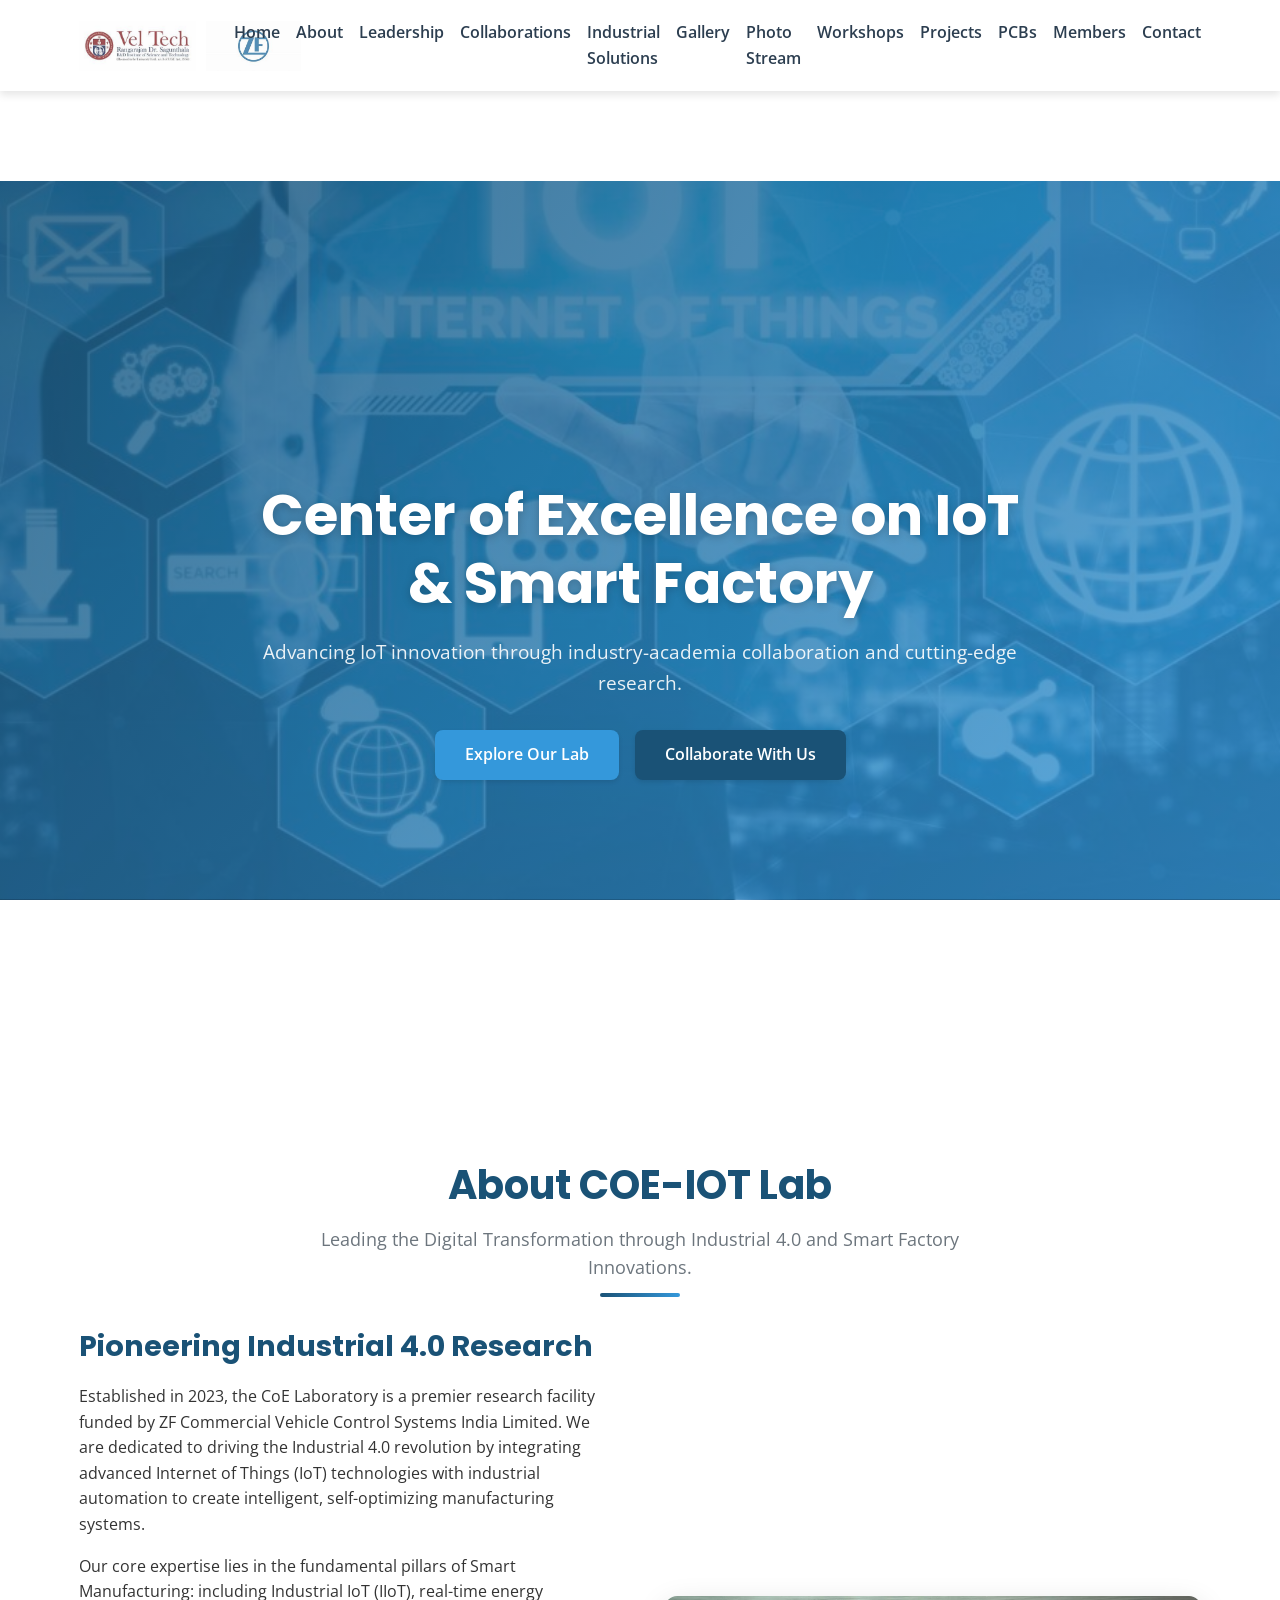
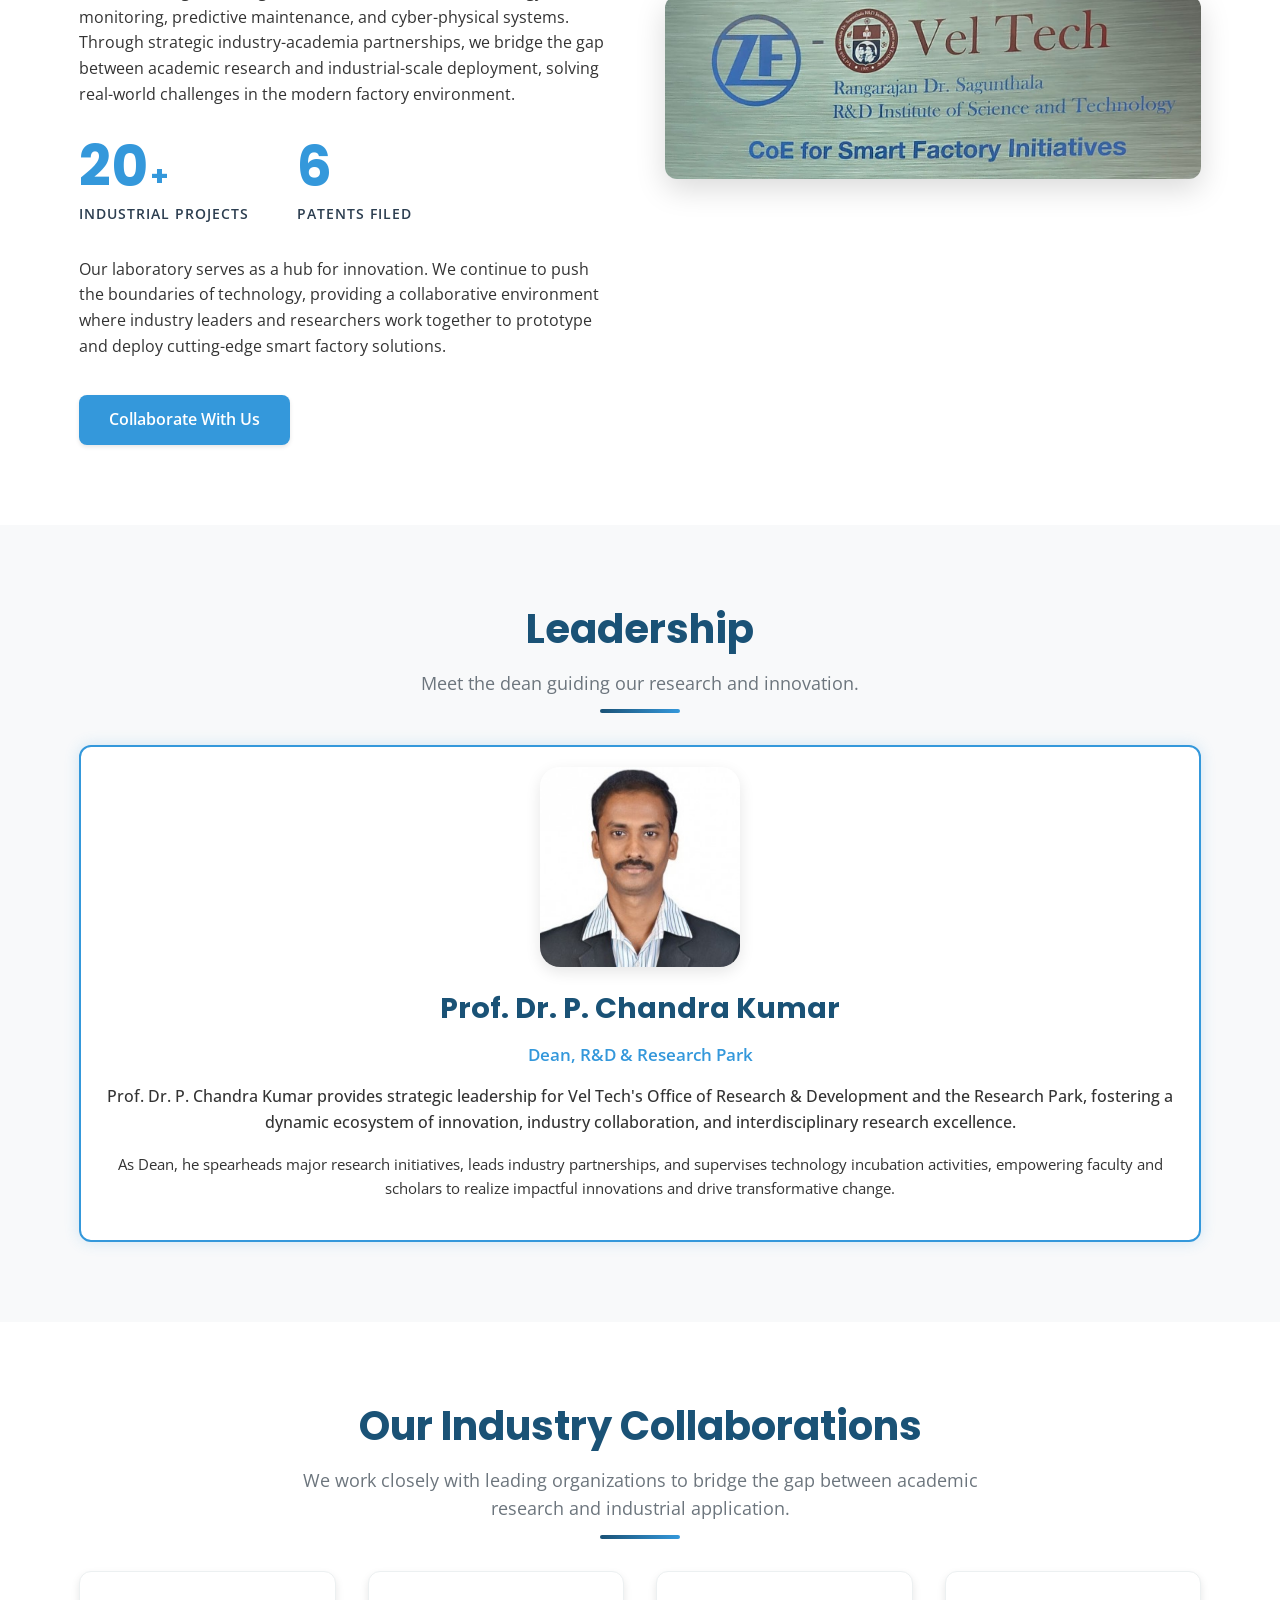
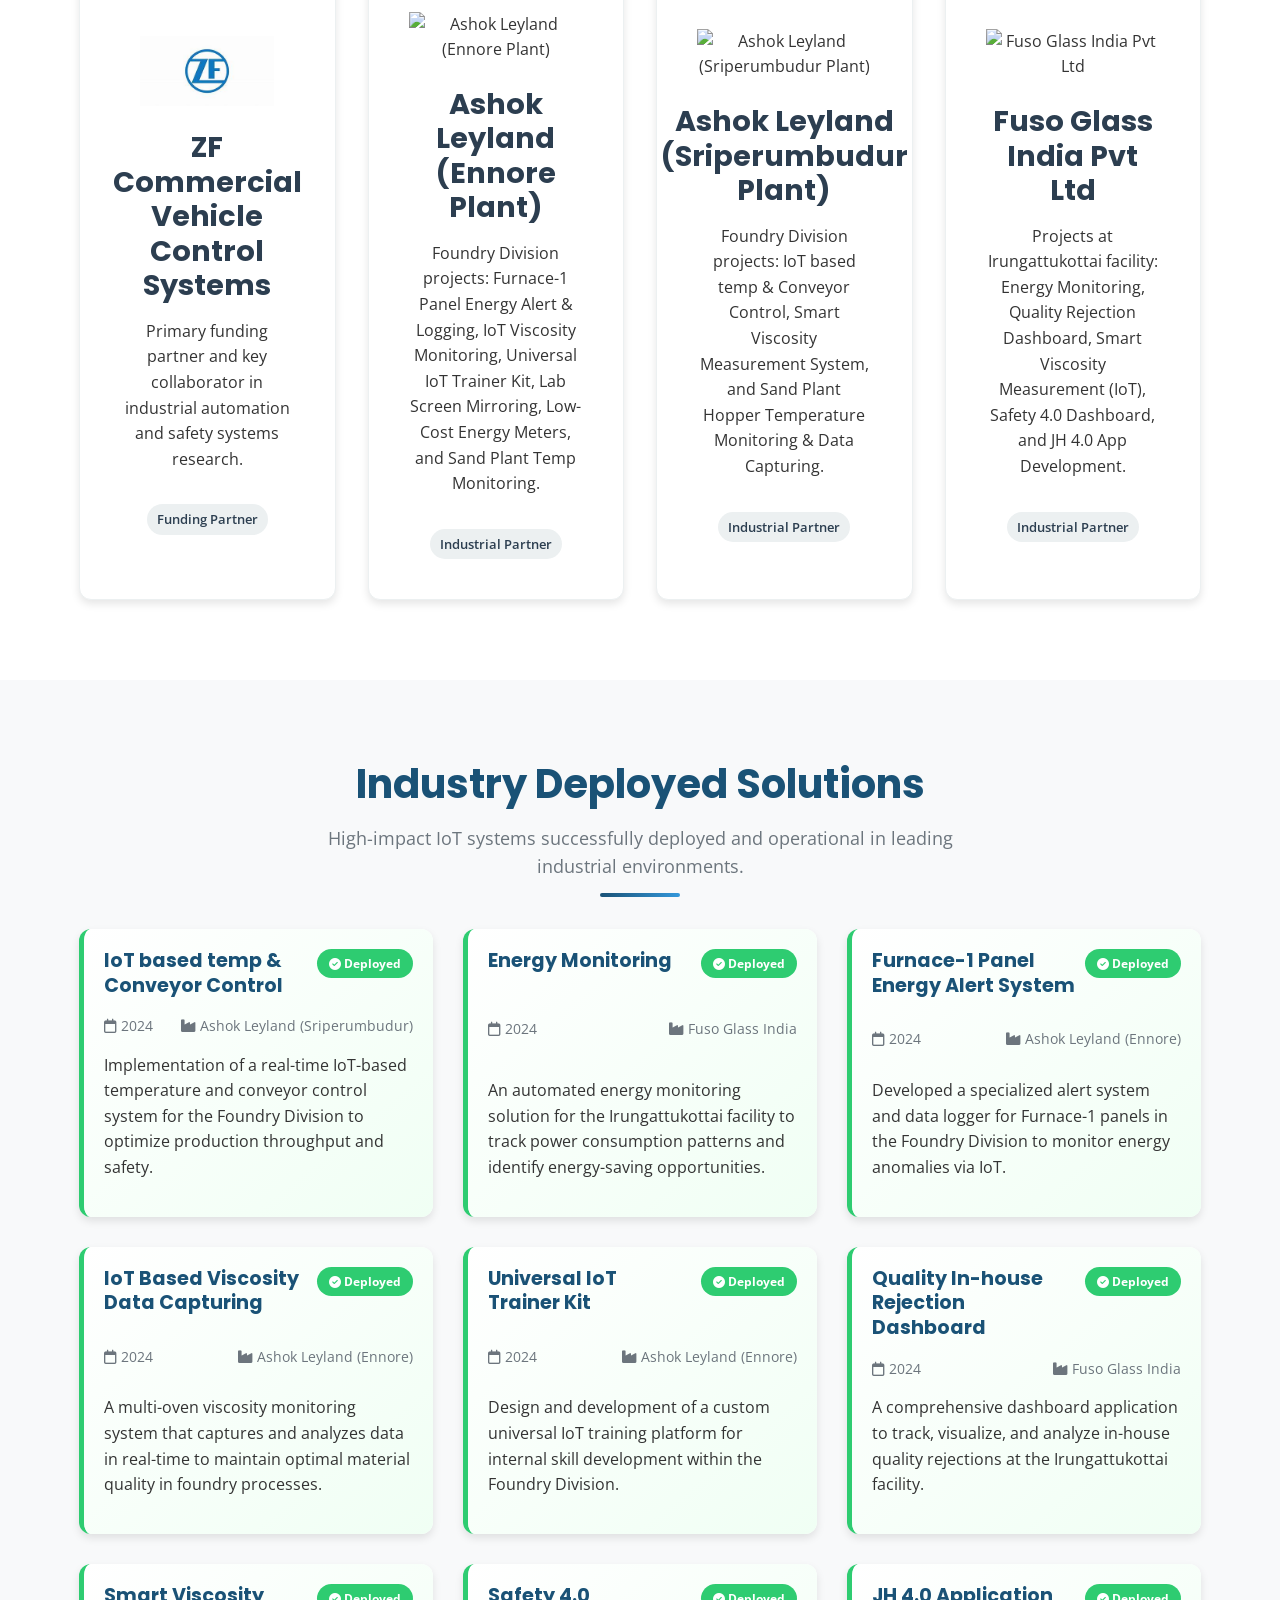
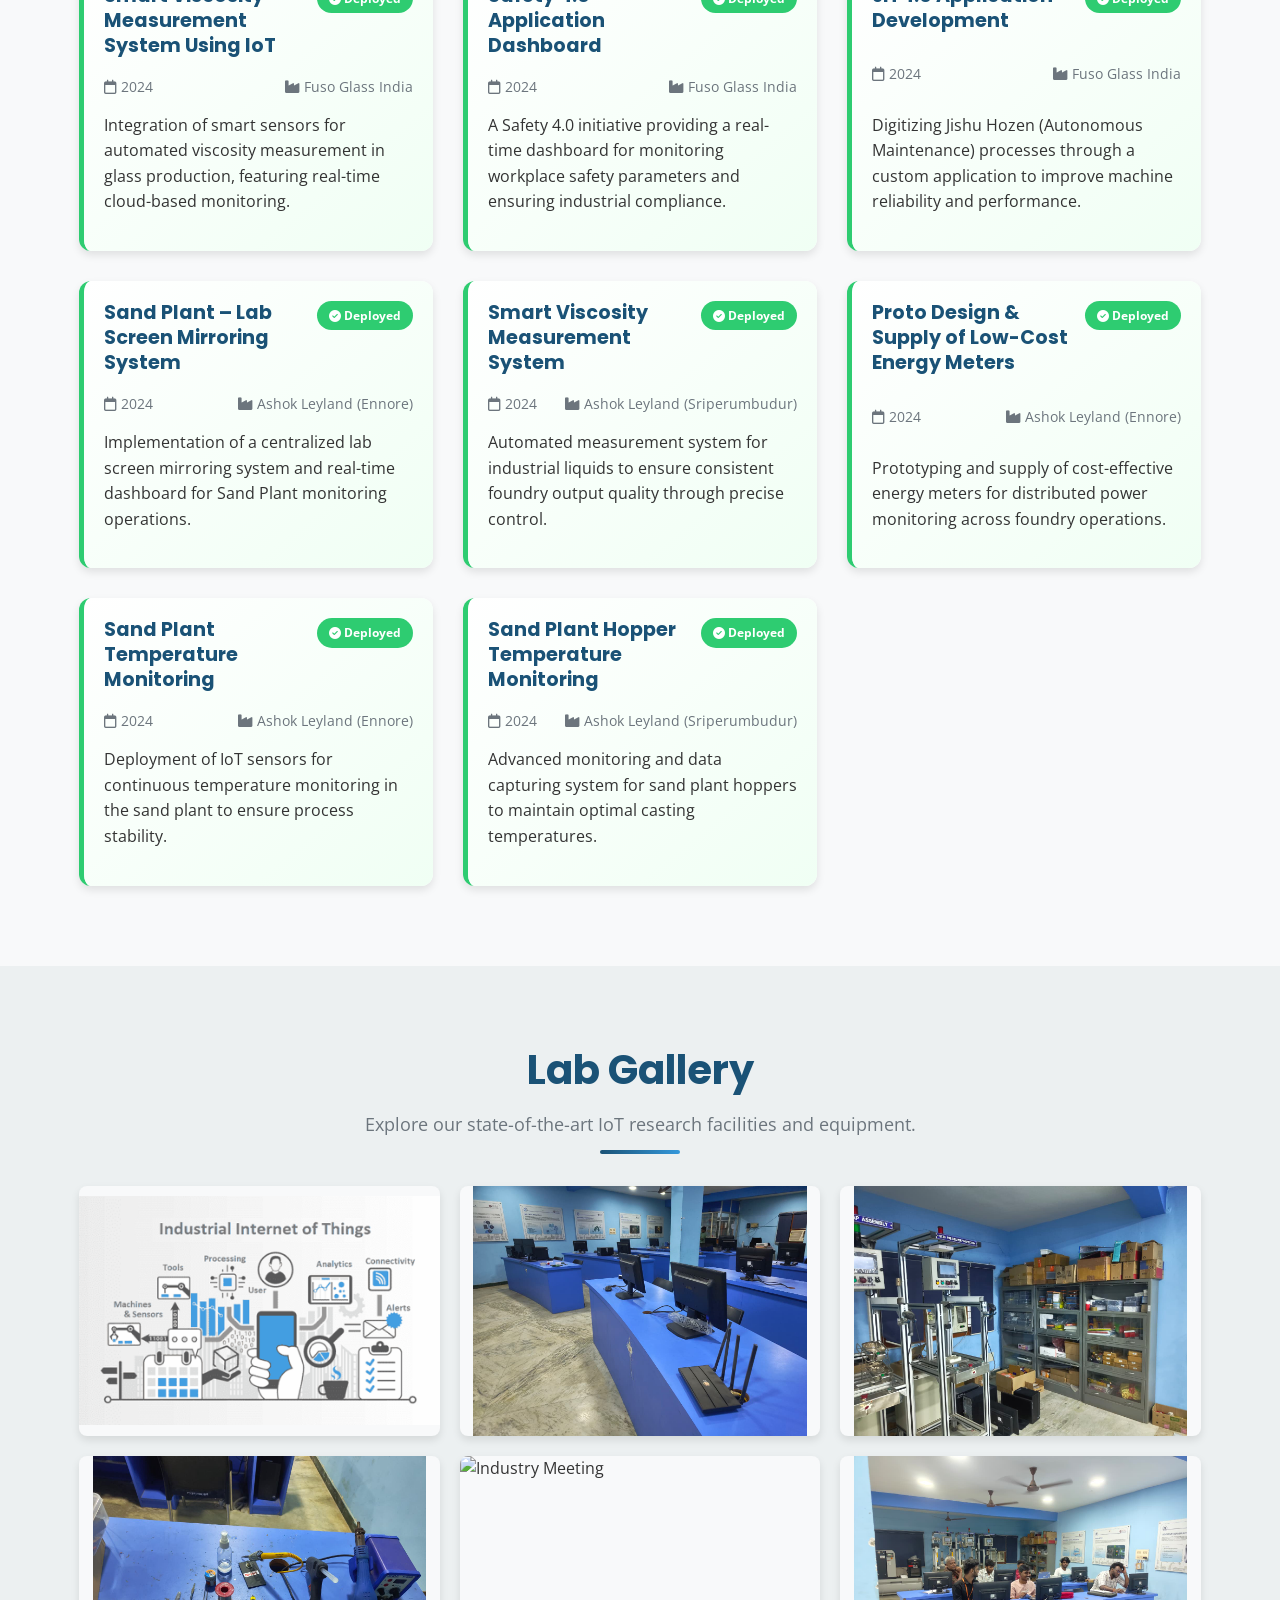
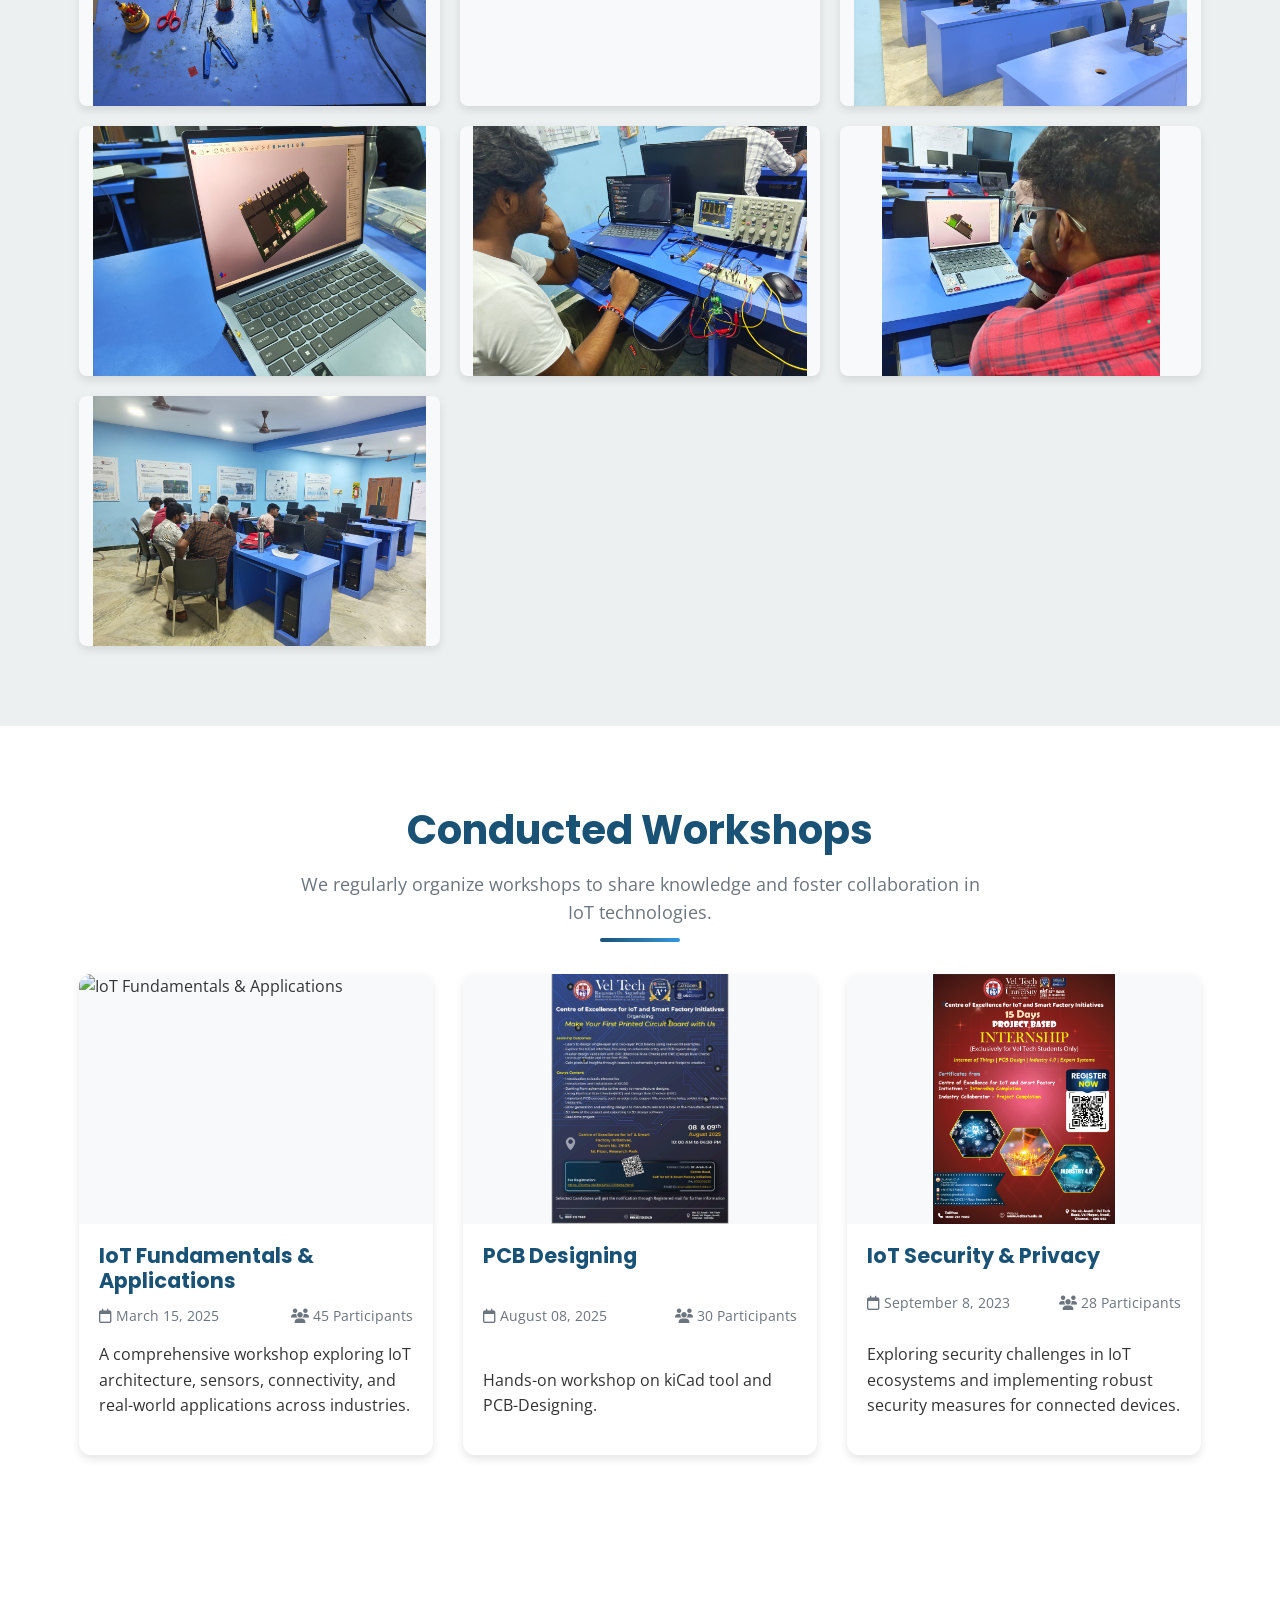
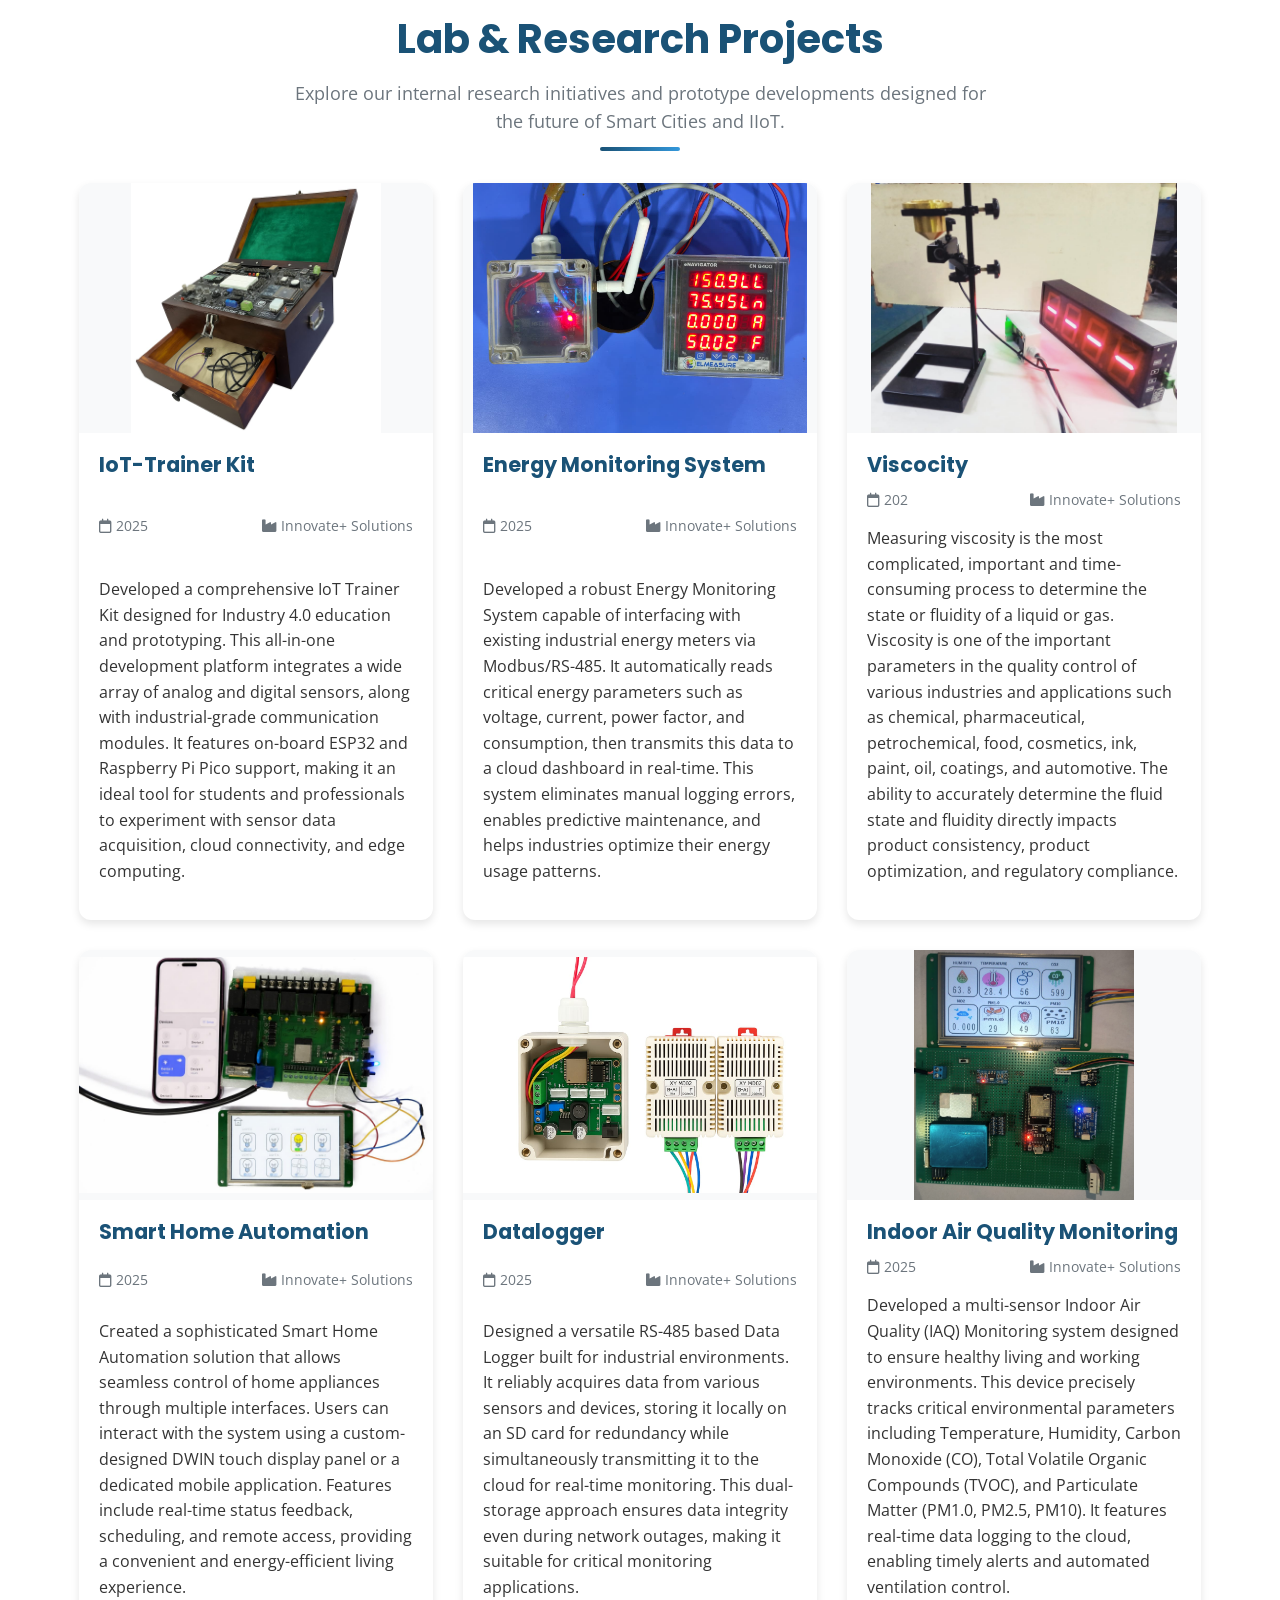
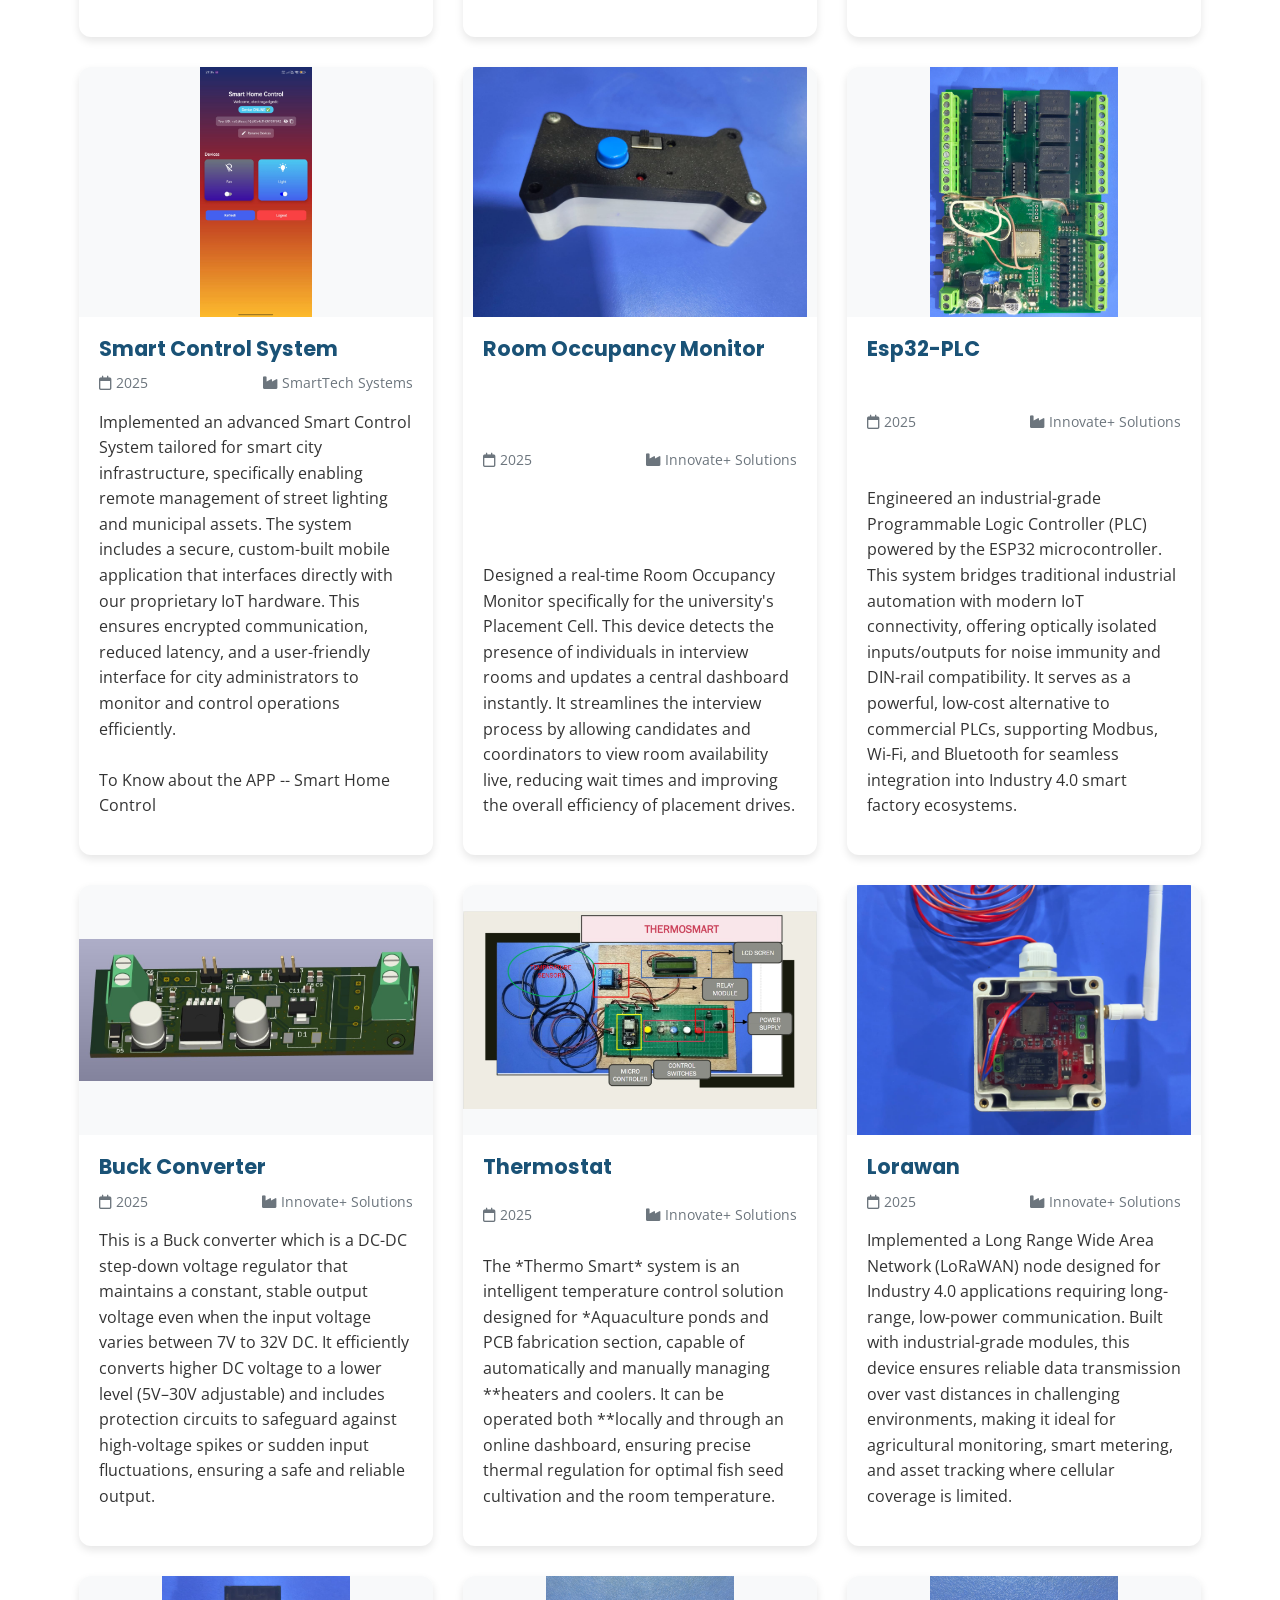
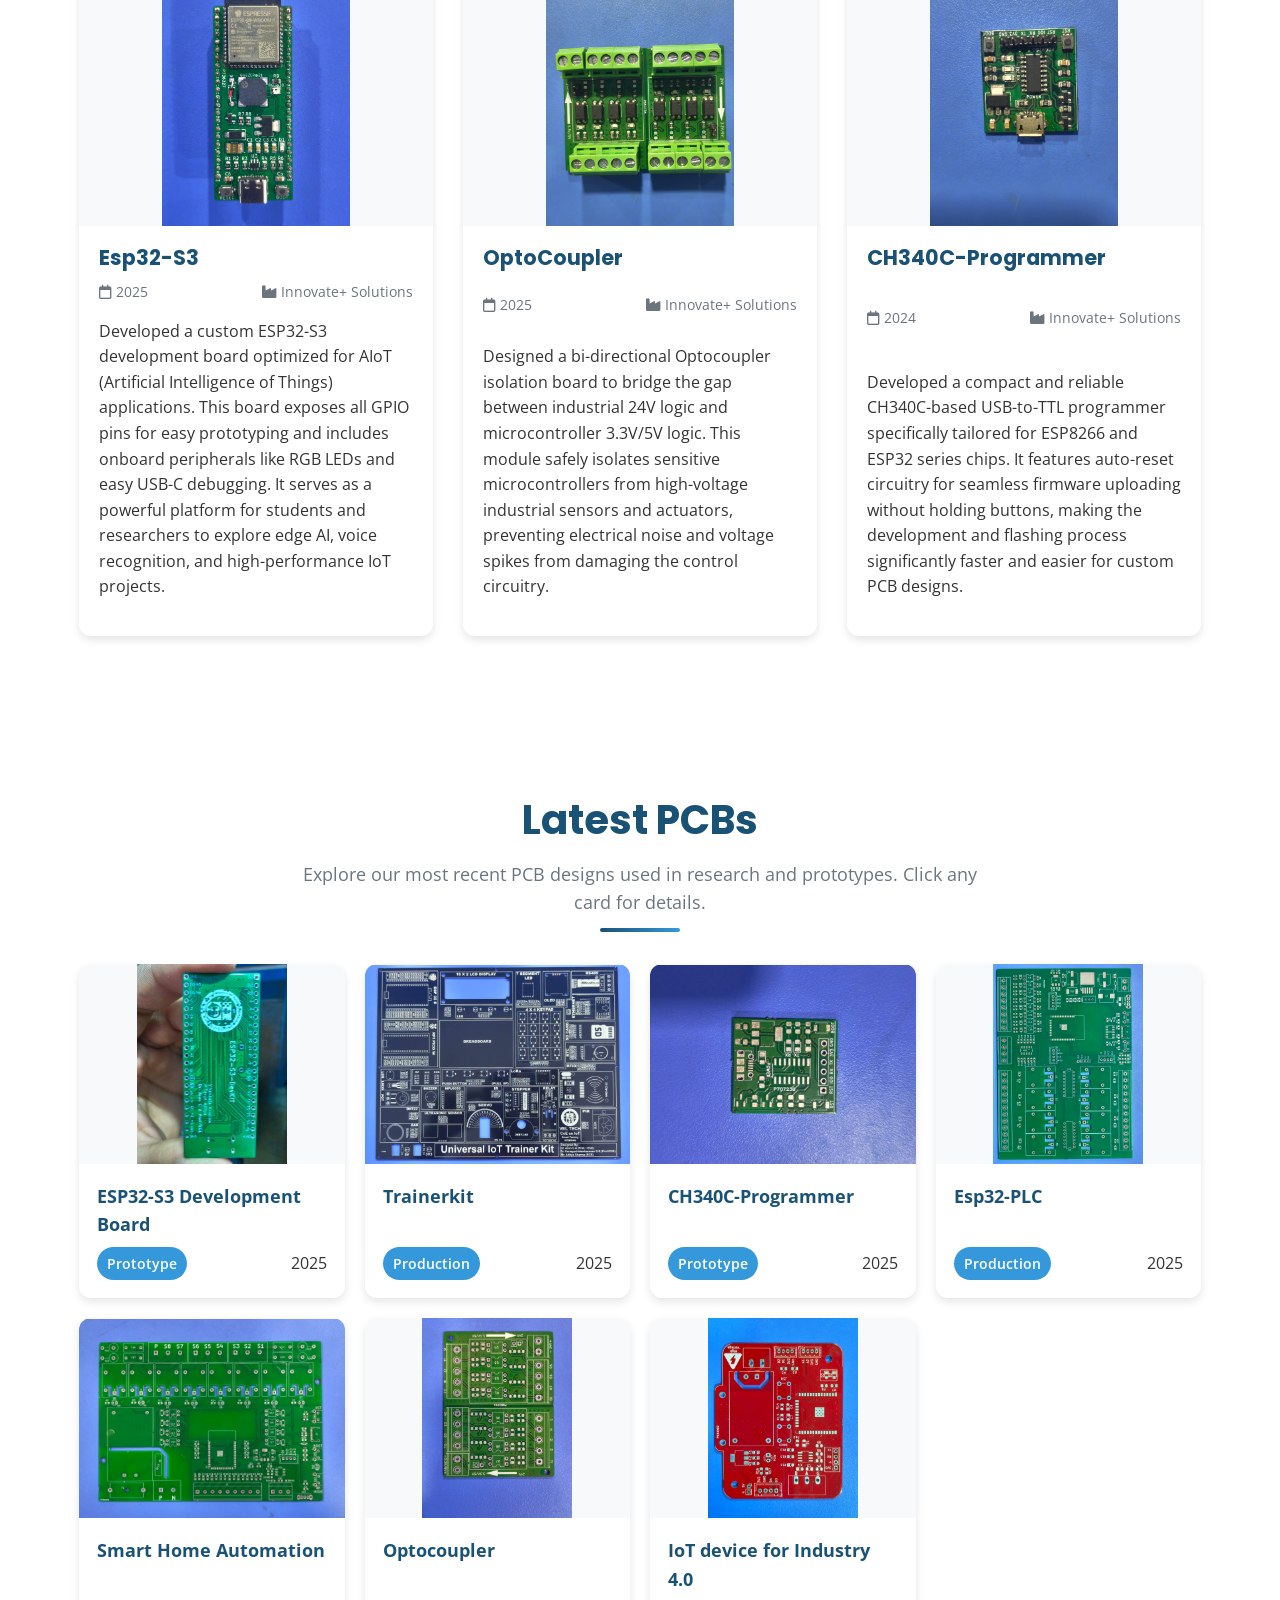
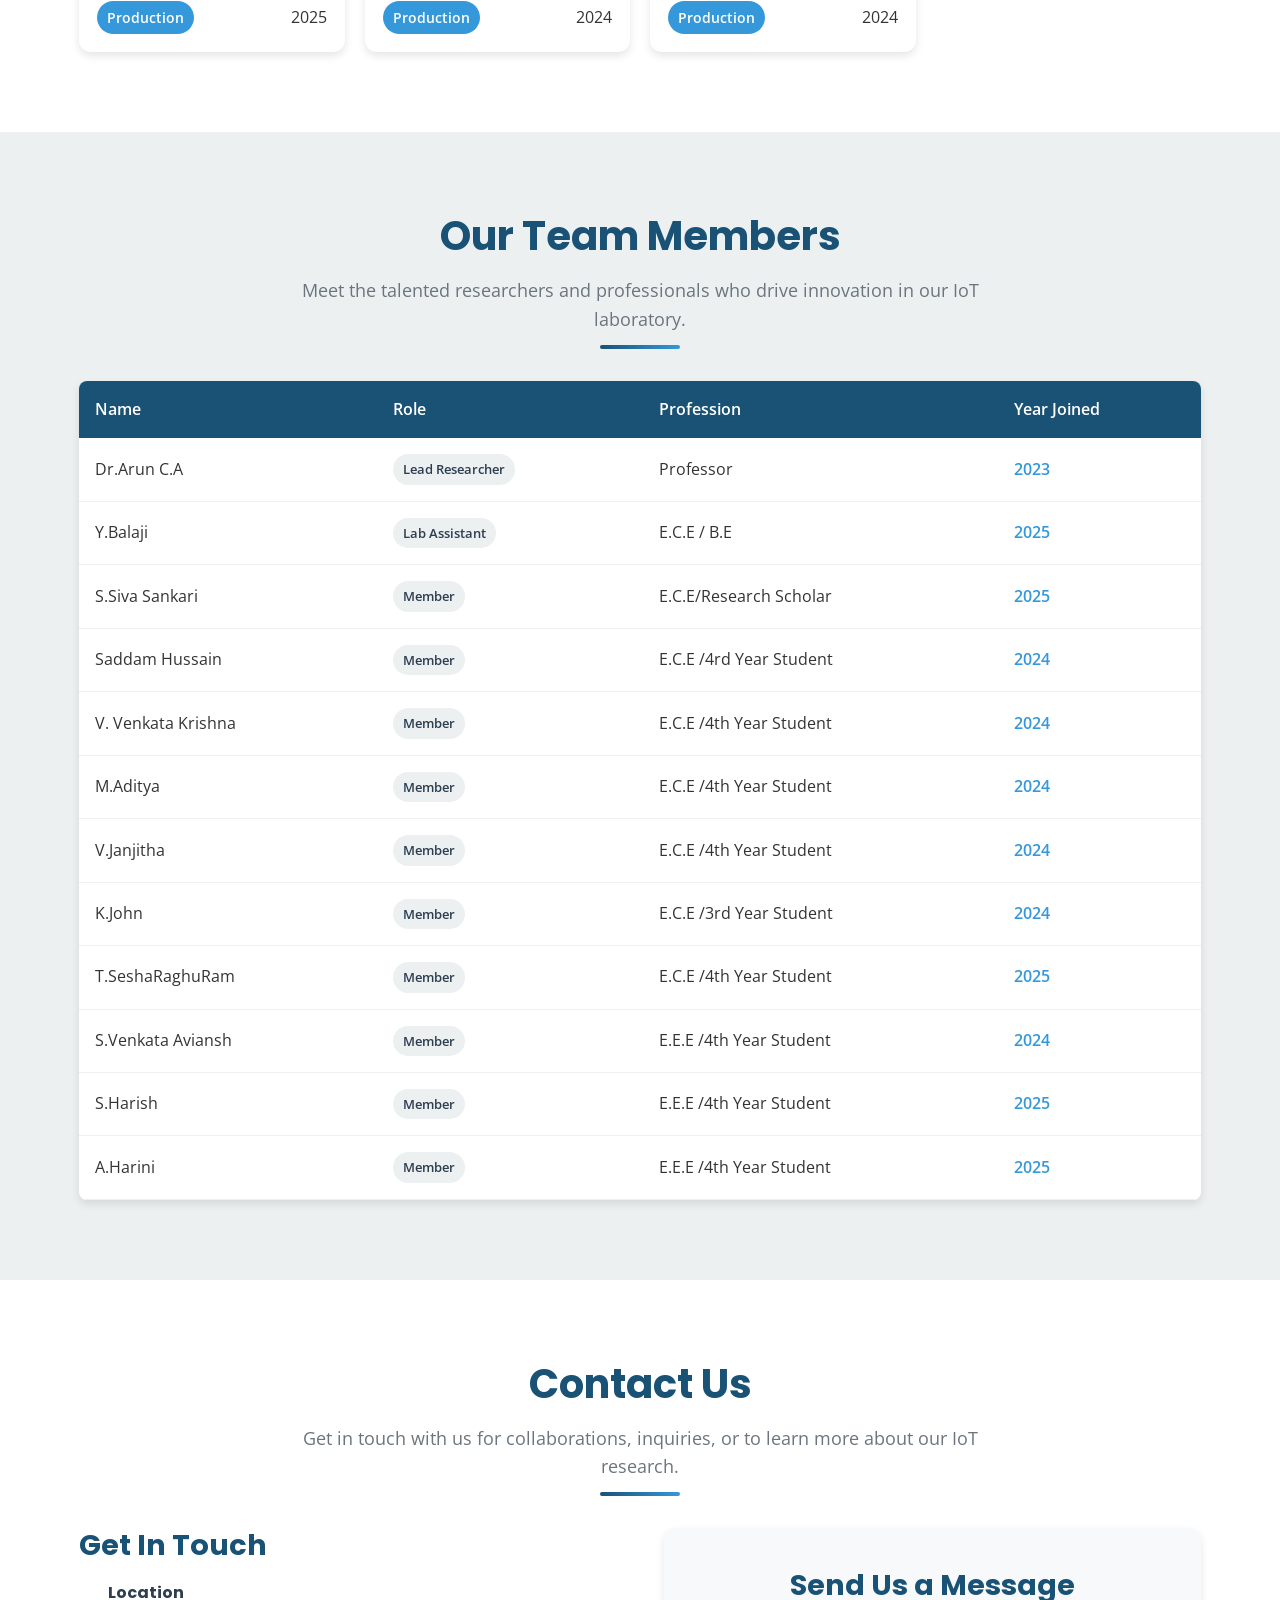
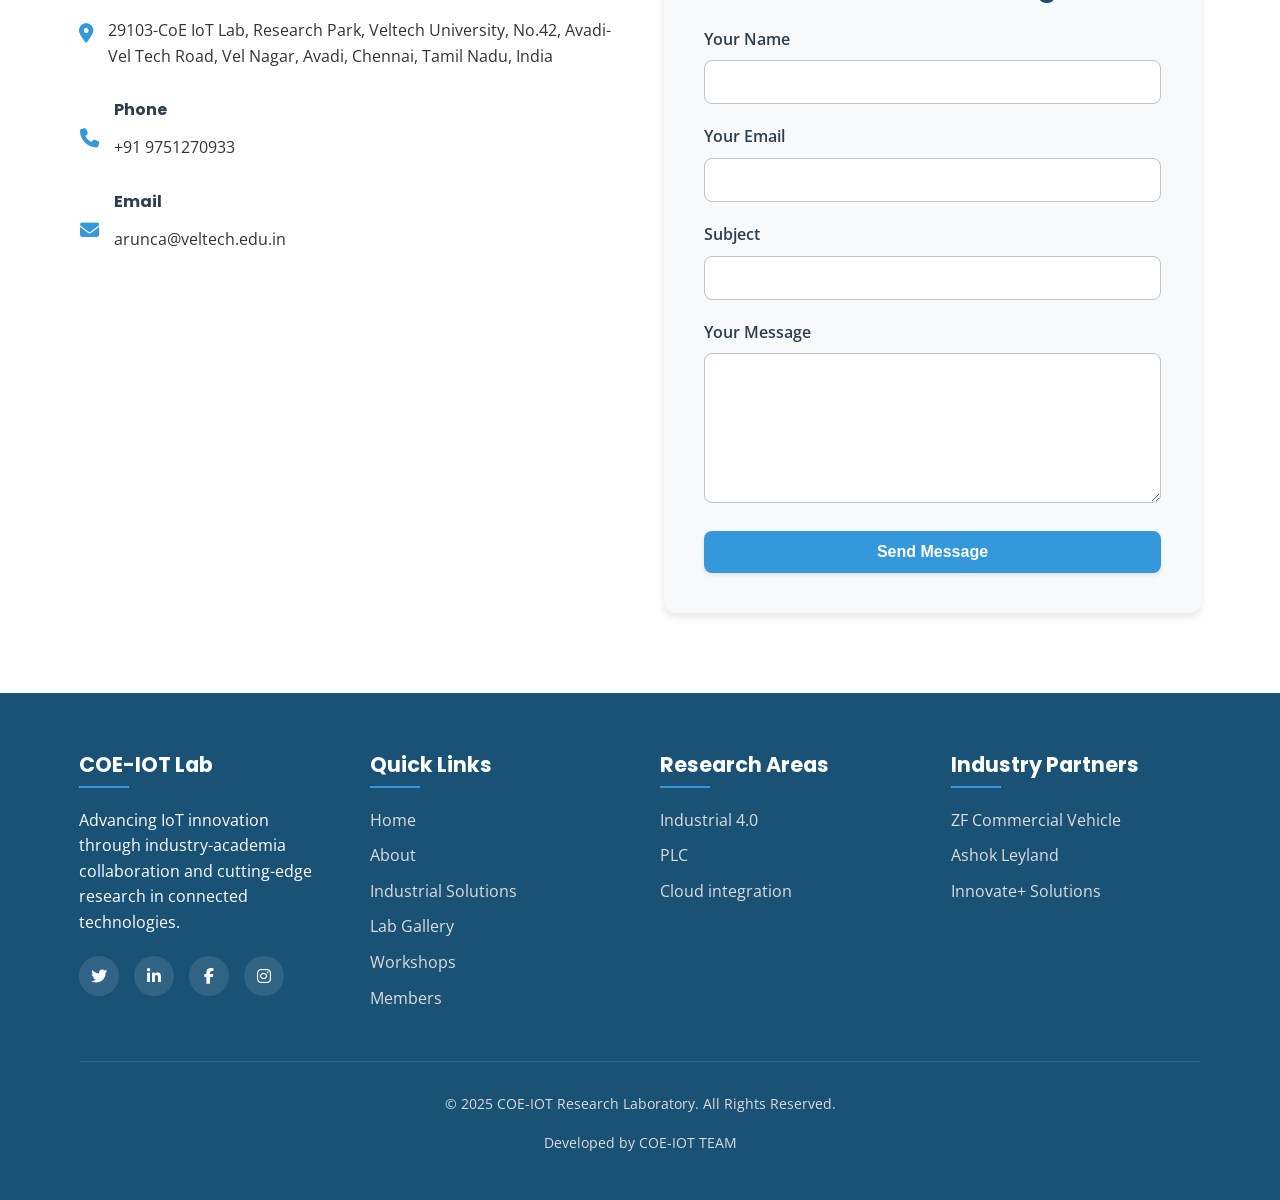
==== commit 56bbf6e4: "chore: remove node_modules from git tracking" ====
--- a/index.html
+++ b/index.html
@@ -1729,10 +1729,11 @@
         const renderDeployedProject = (project) => {
             const card = document.createElement('div');
             card.className = 'workshop-card';
+            card.style.borderLeft = "5px solid #2ecc71";
             card.innerHTML = `
-                <div class="workshop-content">
+                <div class="workshop-content" style="background: linear-gradient(to bottom right, #ffffff, #f0fff4);">
                     <div style="display: flex; justify-content: space-between; align-items: flex-start; margin-bottom: 1rem;">
-                        <h3 style="margin-bottom: 0; line-height: 1.3;">${project.title}</h3>
+                        <h3 style="margin-bottom: 0; line-height: 1.3; font-size: 1.2rem;">${project.title}</h3>
                         <div style="background: #2ecc71; color: white; padding: 5px 12px; border-radius: 20px; font-size: 0.75rem; font-weight: 700; white-space: nowrap; margin-left: 10px;">
                             <i class="fas fa-check-circle"></i> Deployed
                         </div>
@@ -1769,14 +1770,14 @@
         const renderLeadership = (leader) => {
             const card = document.createElement('div');
             card.className = 'card text-center';
-            card.style.cssText = "border: 2px solid #007bff; box-shadow: 0 0 15px rgba(0, 123, 255, 0.3);";
+            card.style.cssText = "border: 2px solid var(--secondary); box-shadow: 0 0 15px rgba(52, 152, 219, 0.2);";
             
             card.innerHTML = `
                 <div style="padding: 20px 20px 0;">
                     <img src="${leader.image}" alt="${leader.name}" style="width: 200px; height: 200px; object-fit: cover; border-radius: 20px; margin: 0 auto; display: block; box-shadow: 0 5px 15px rgba(0,0,0,0.1);">
                 </div>
                 <div class="card-body">
-                    <h3 class="card-title" style="font-weight: 700; color: #007bff;">
+                    <h3 class="card-title" style="font-weight: 700; color: var(--primary);">
                         ${leader.role}
                     </h3>
                     <p class="text-secondary" style="margin-top: 0.5rem; font-size: 1.05rem; font-weight: 600;">
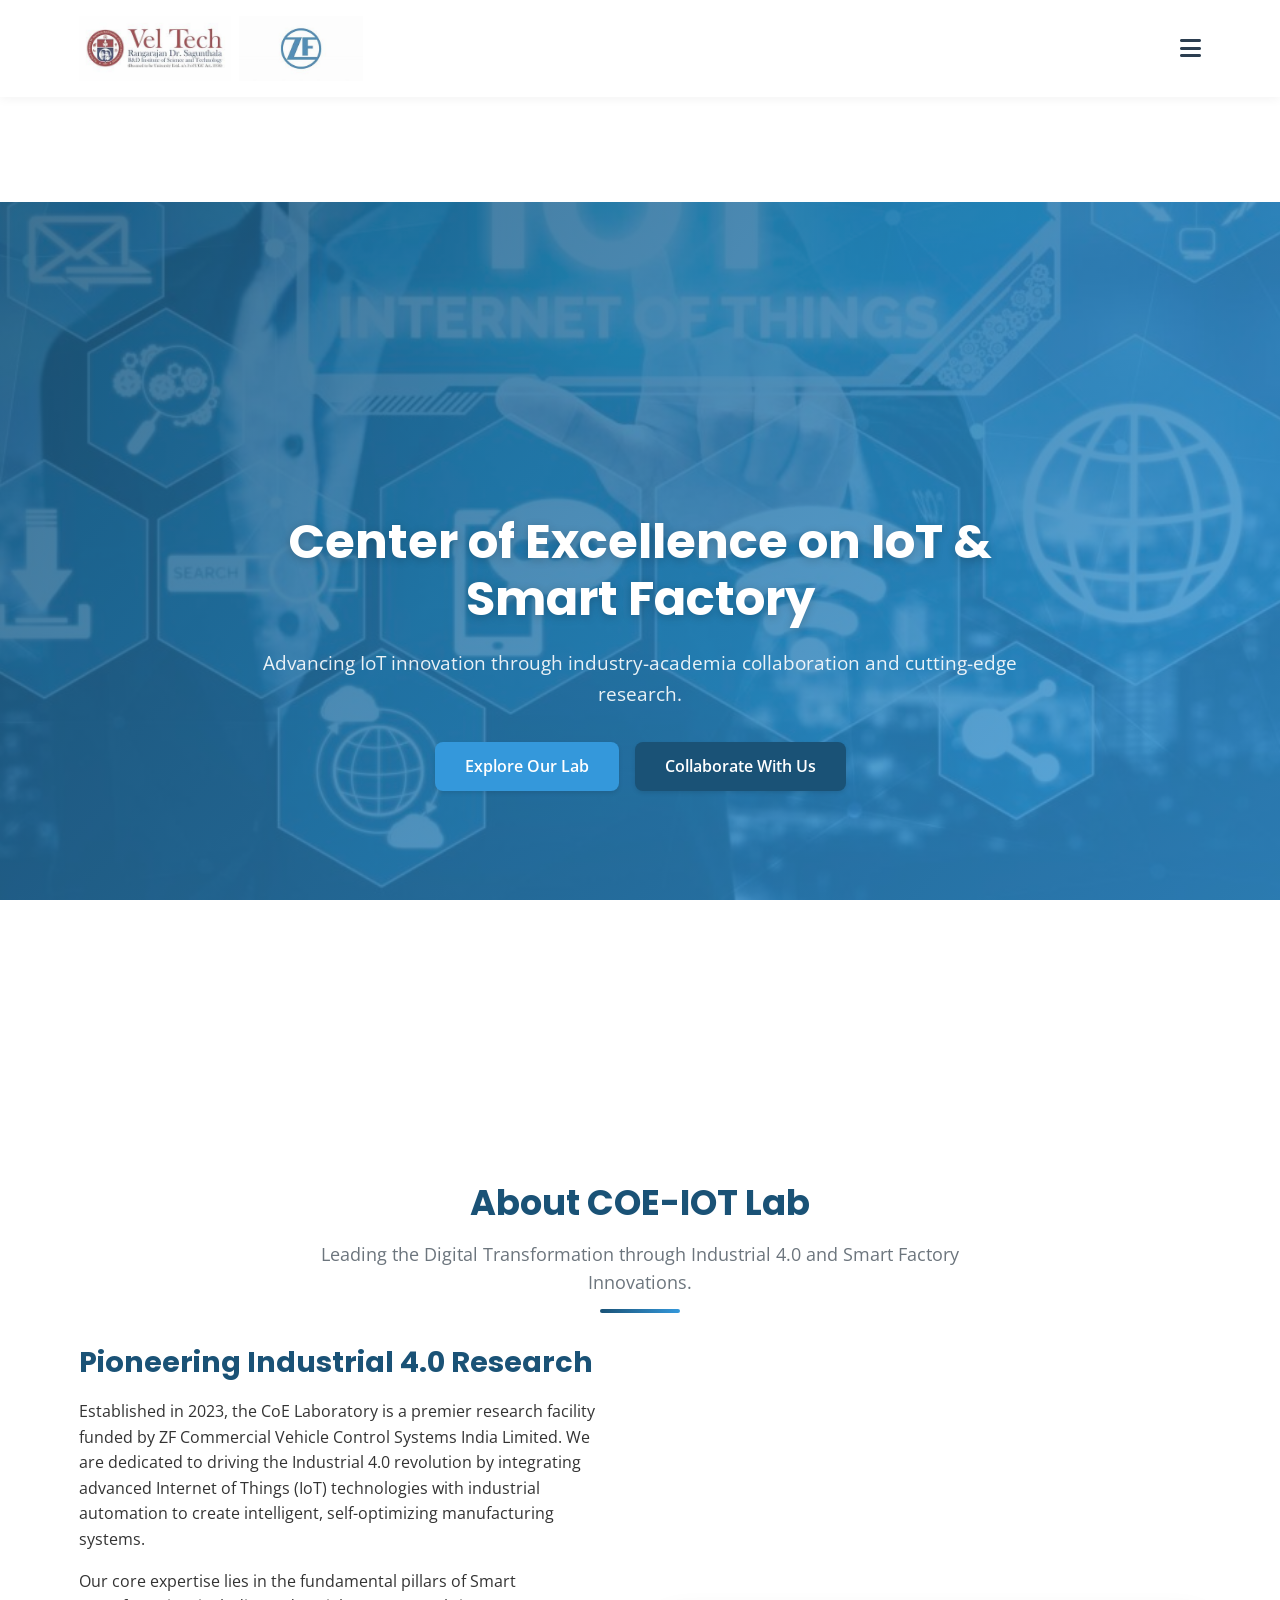
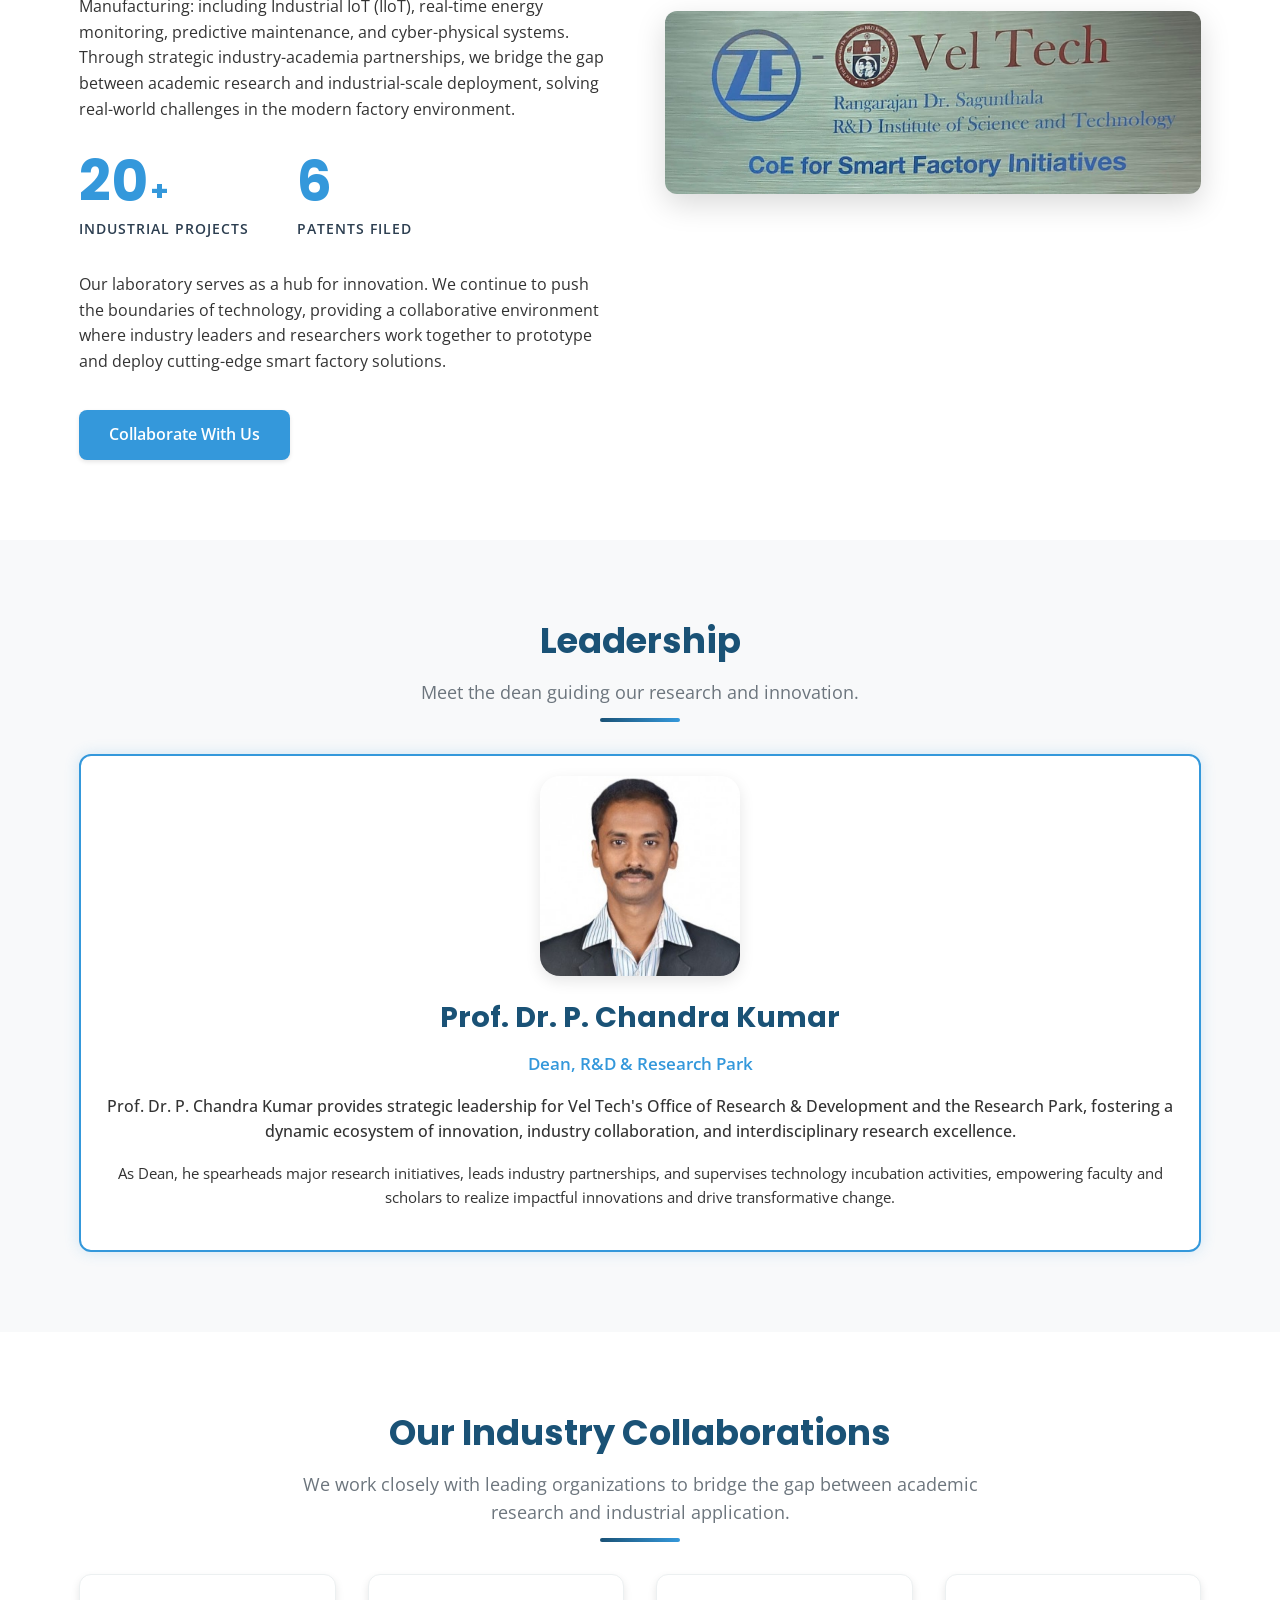
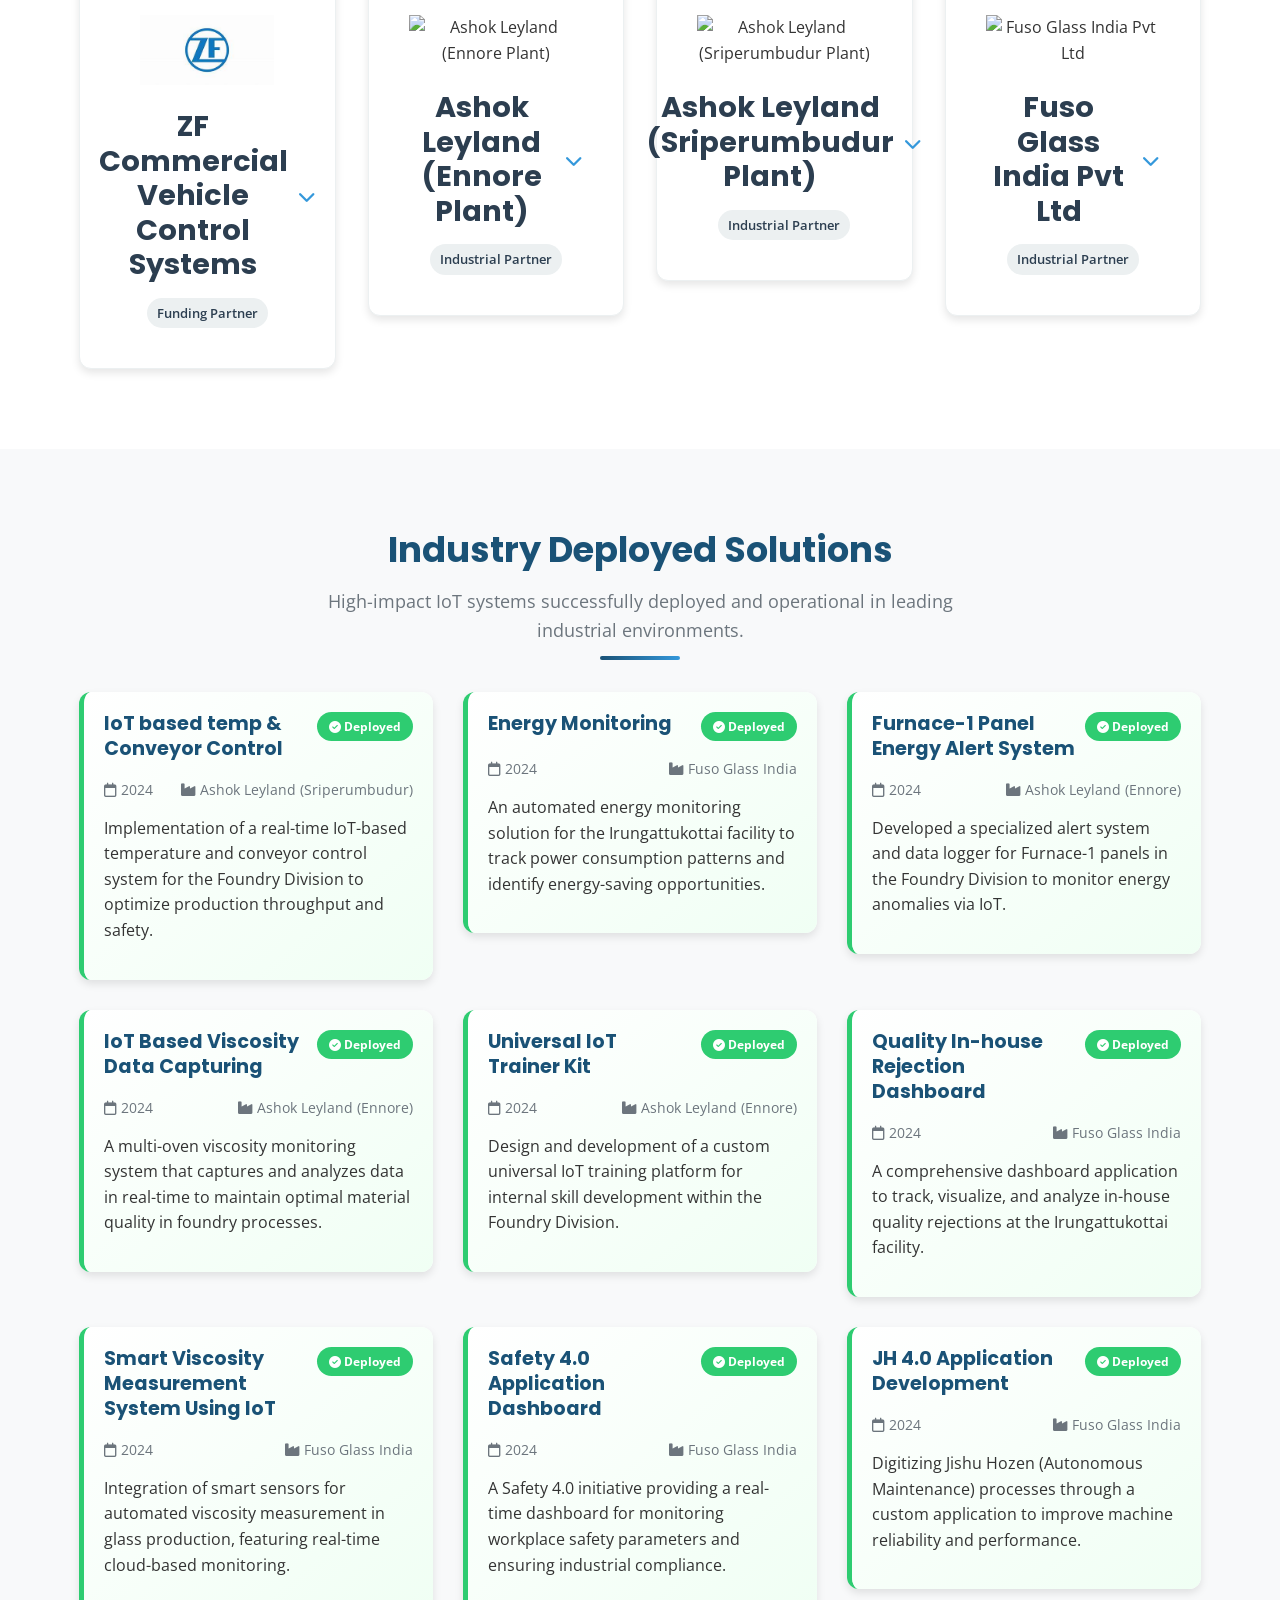
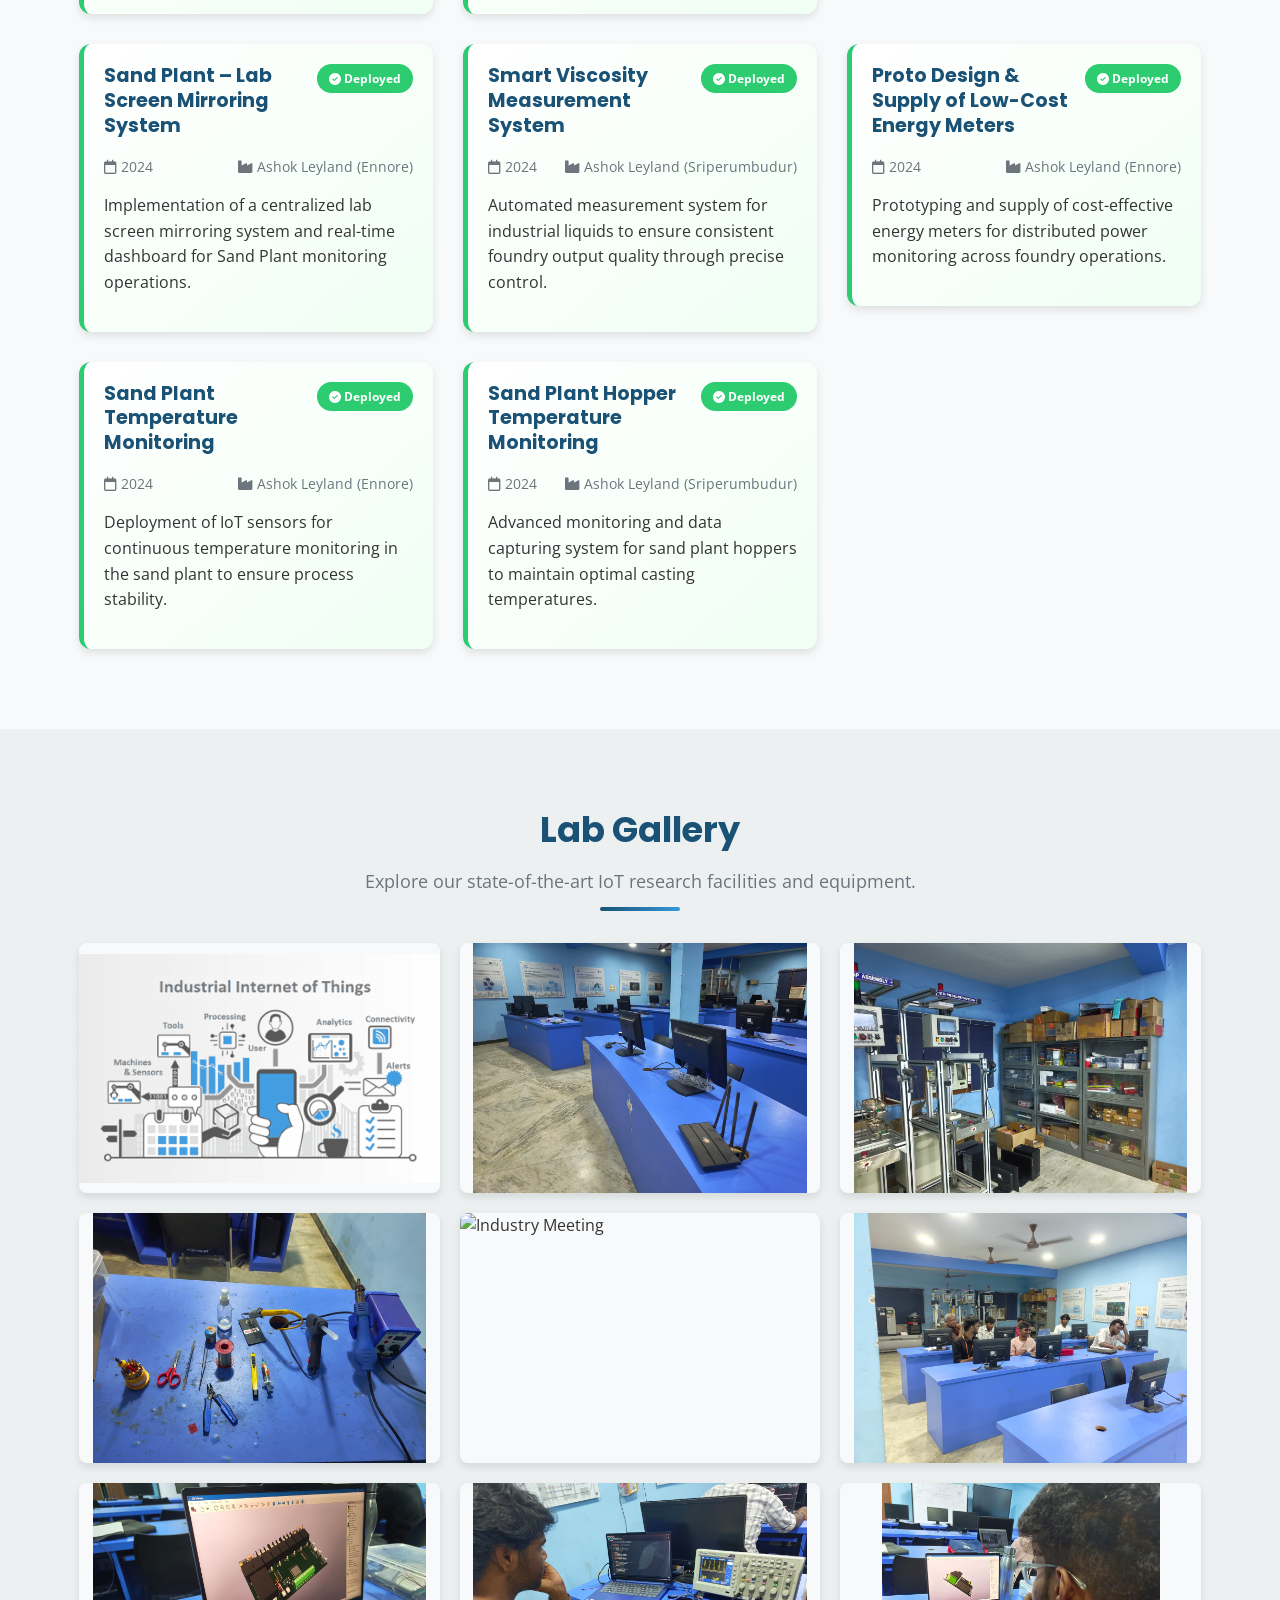
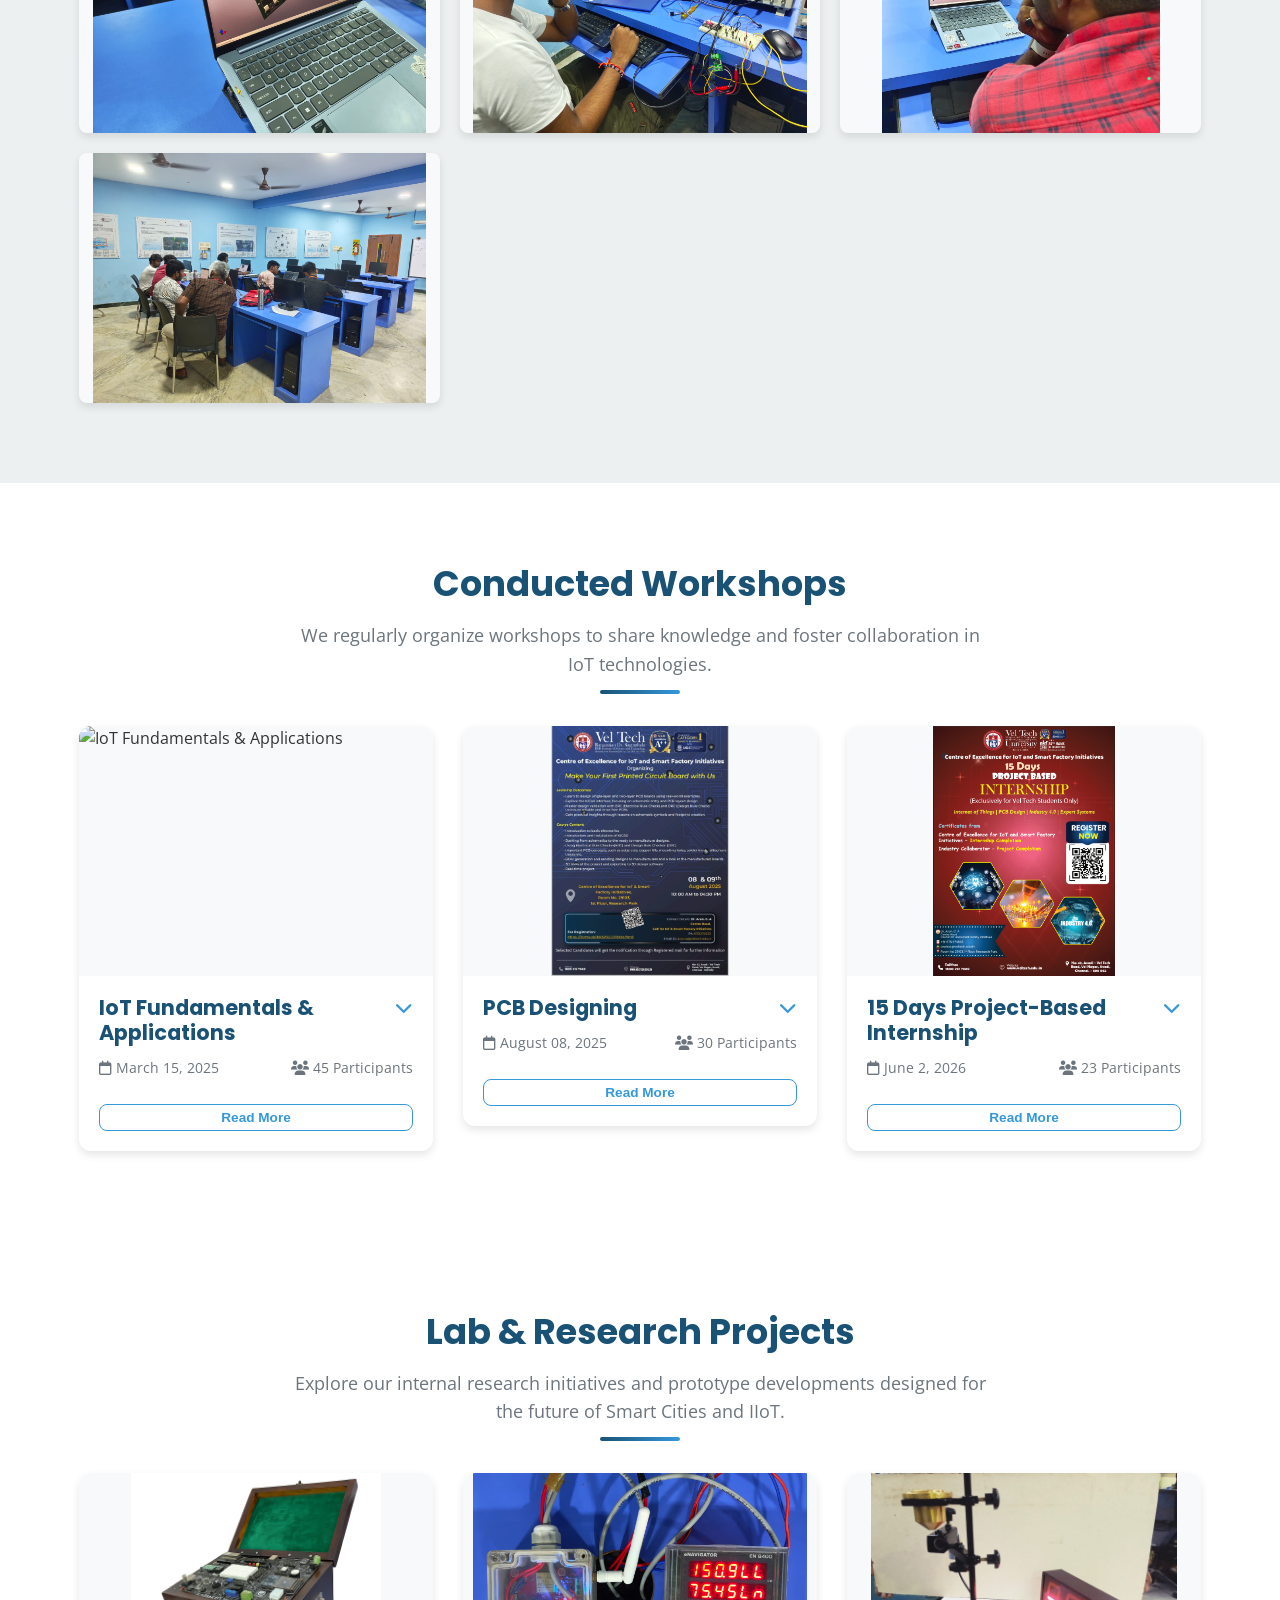
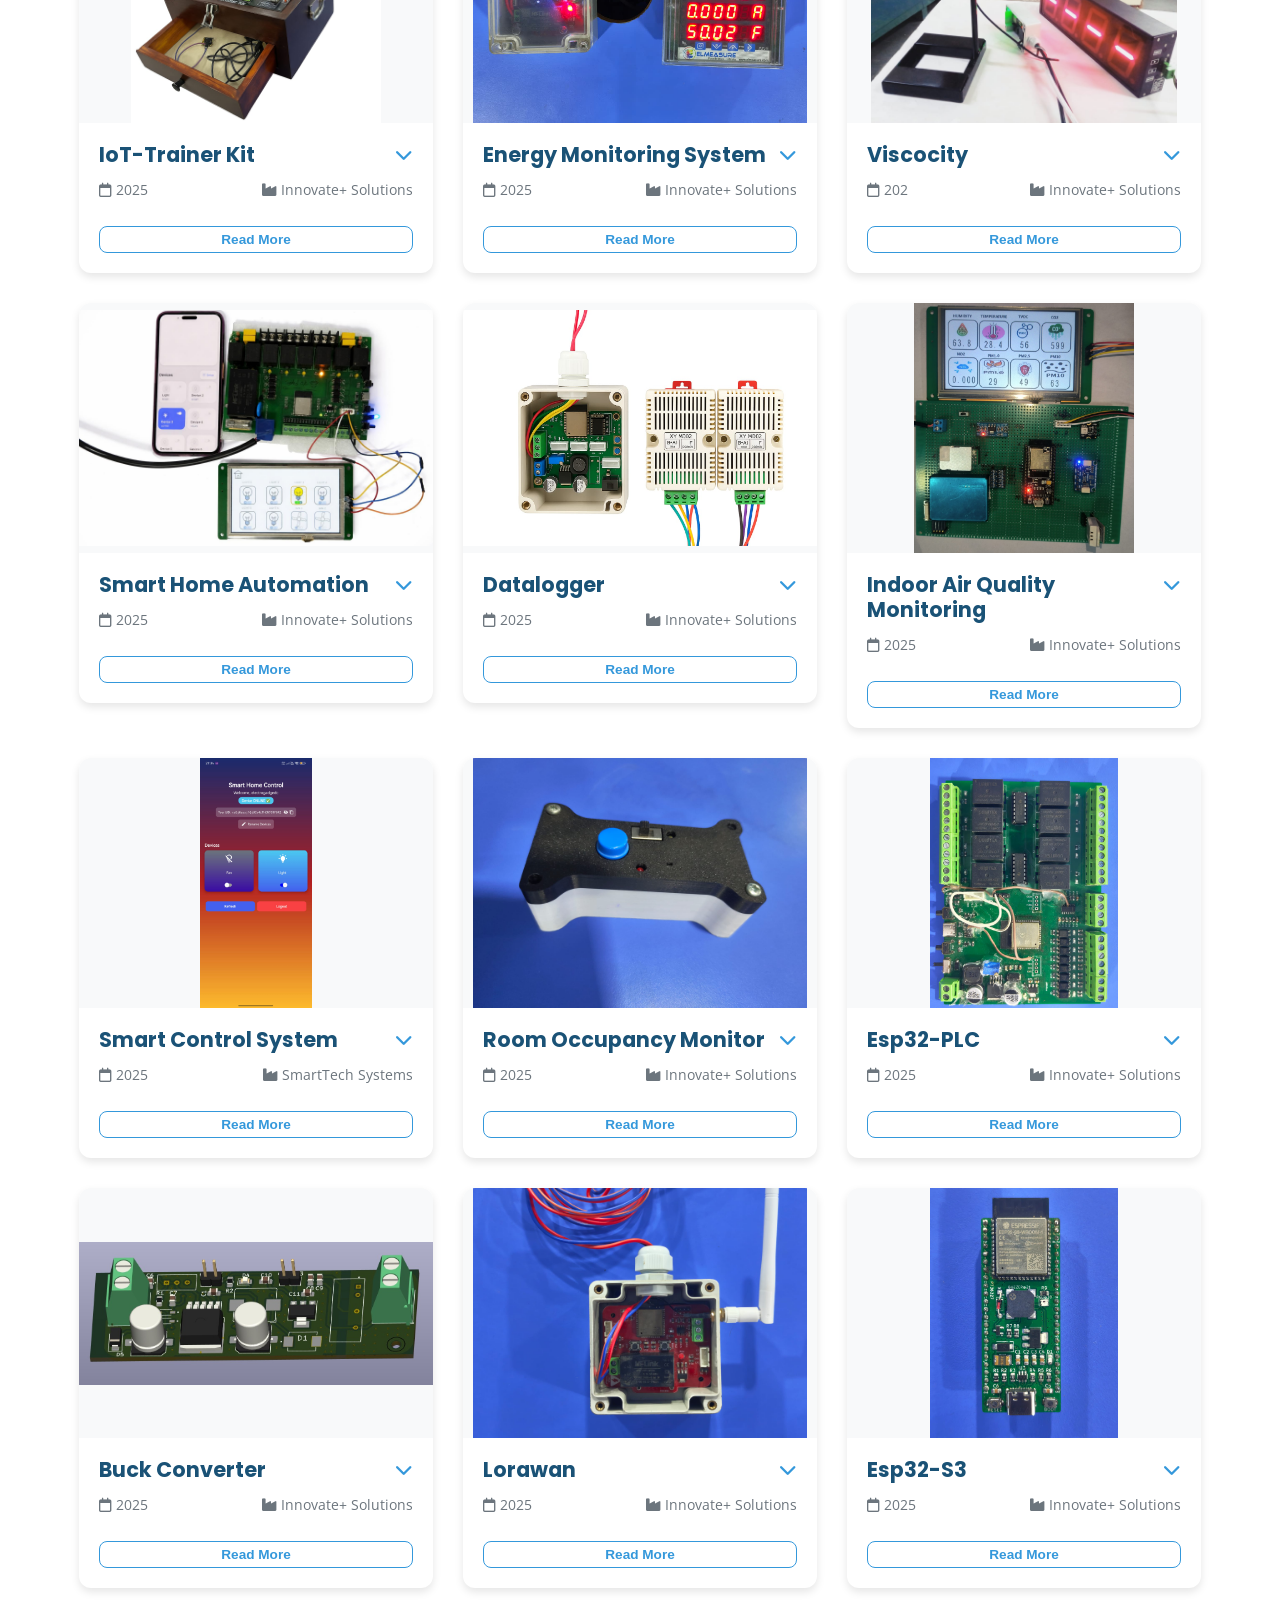
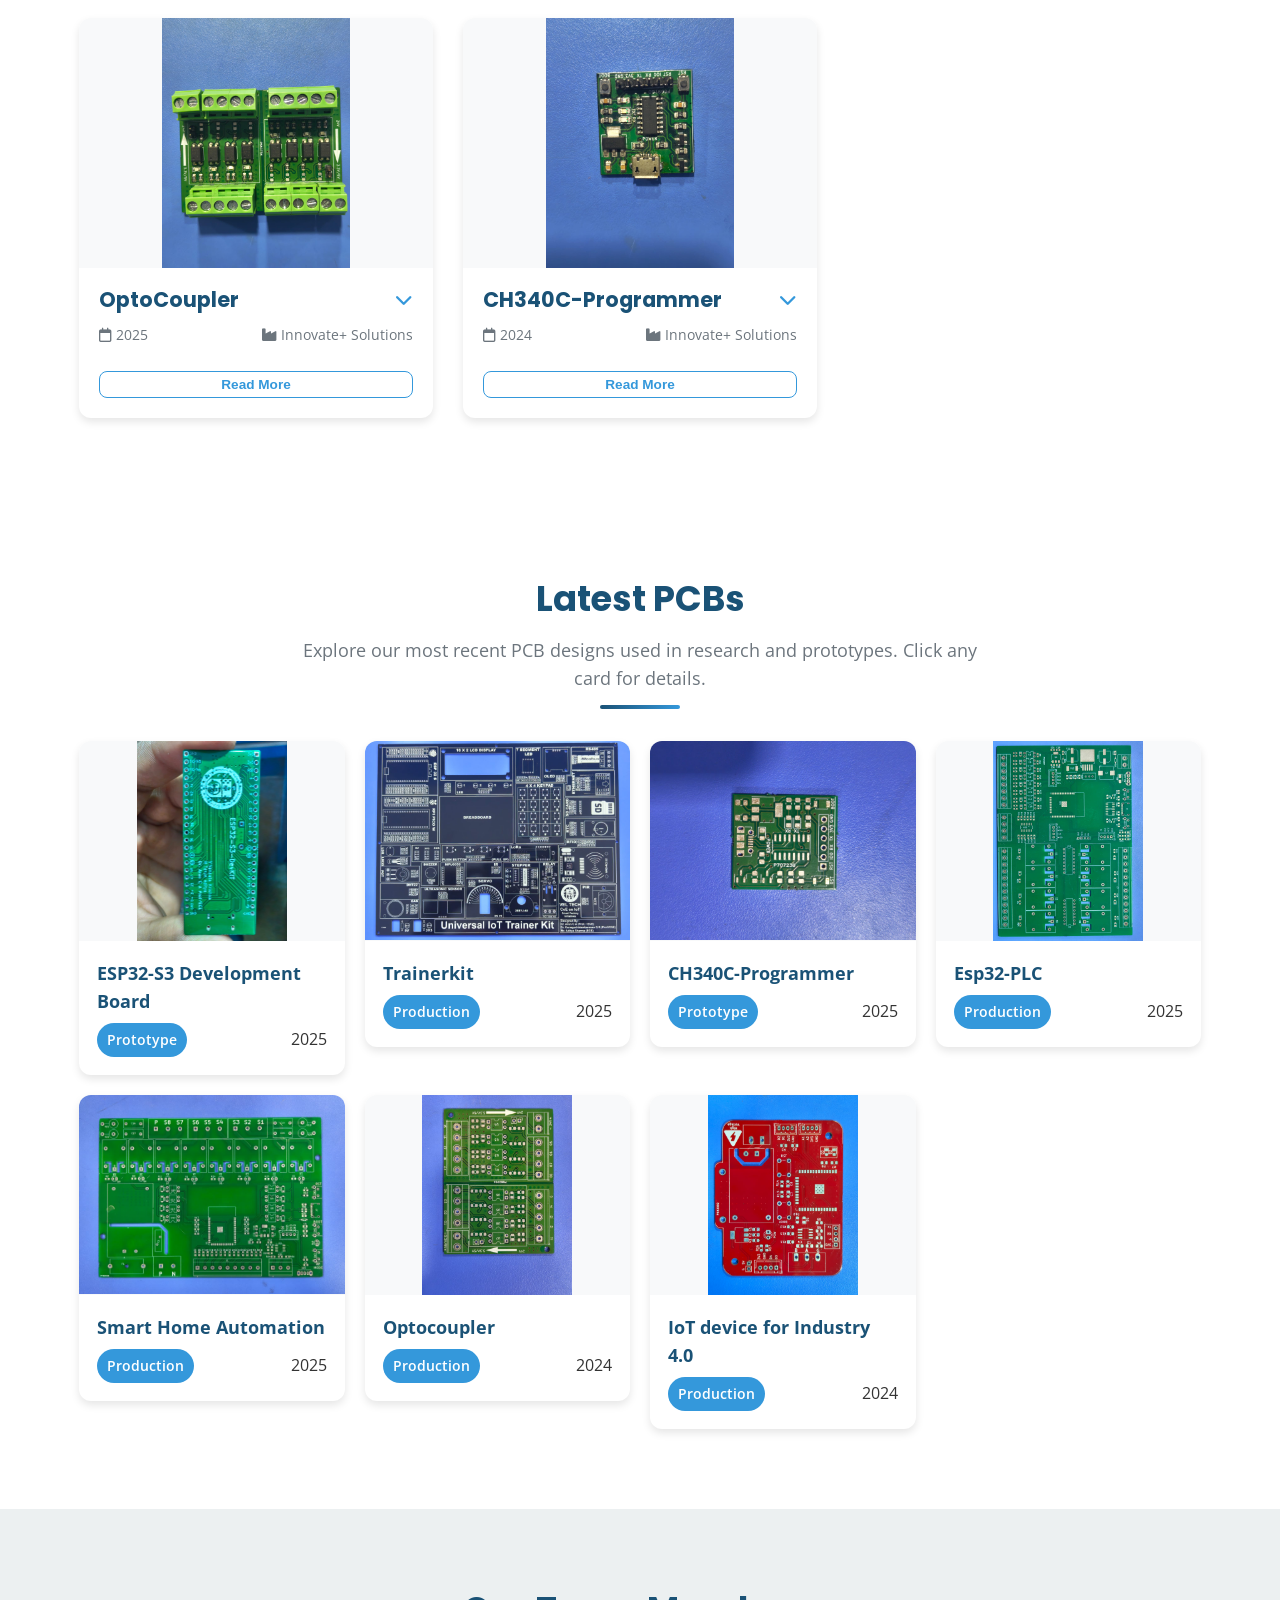
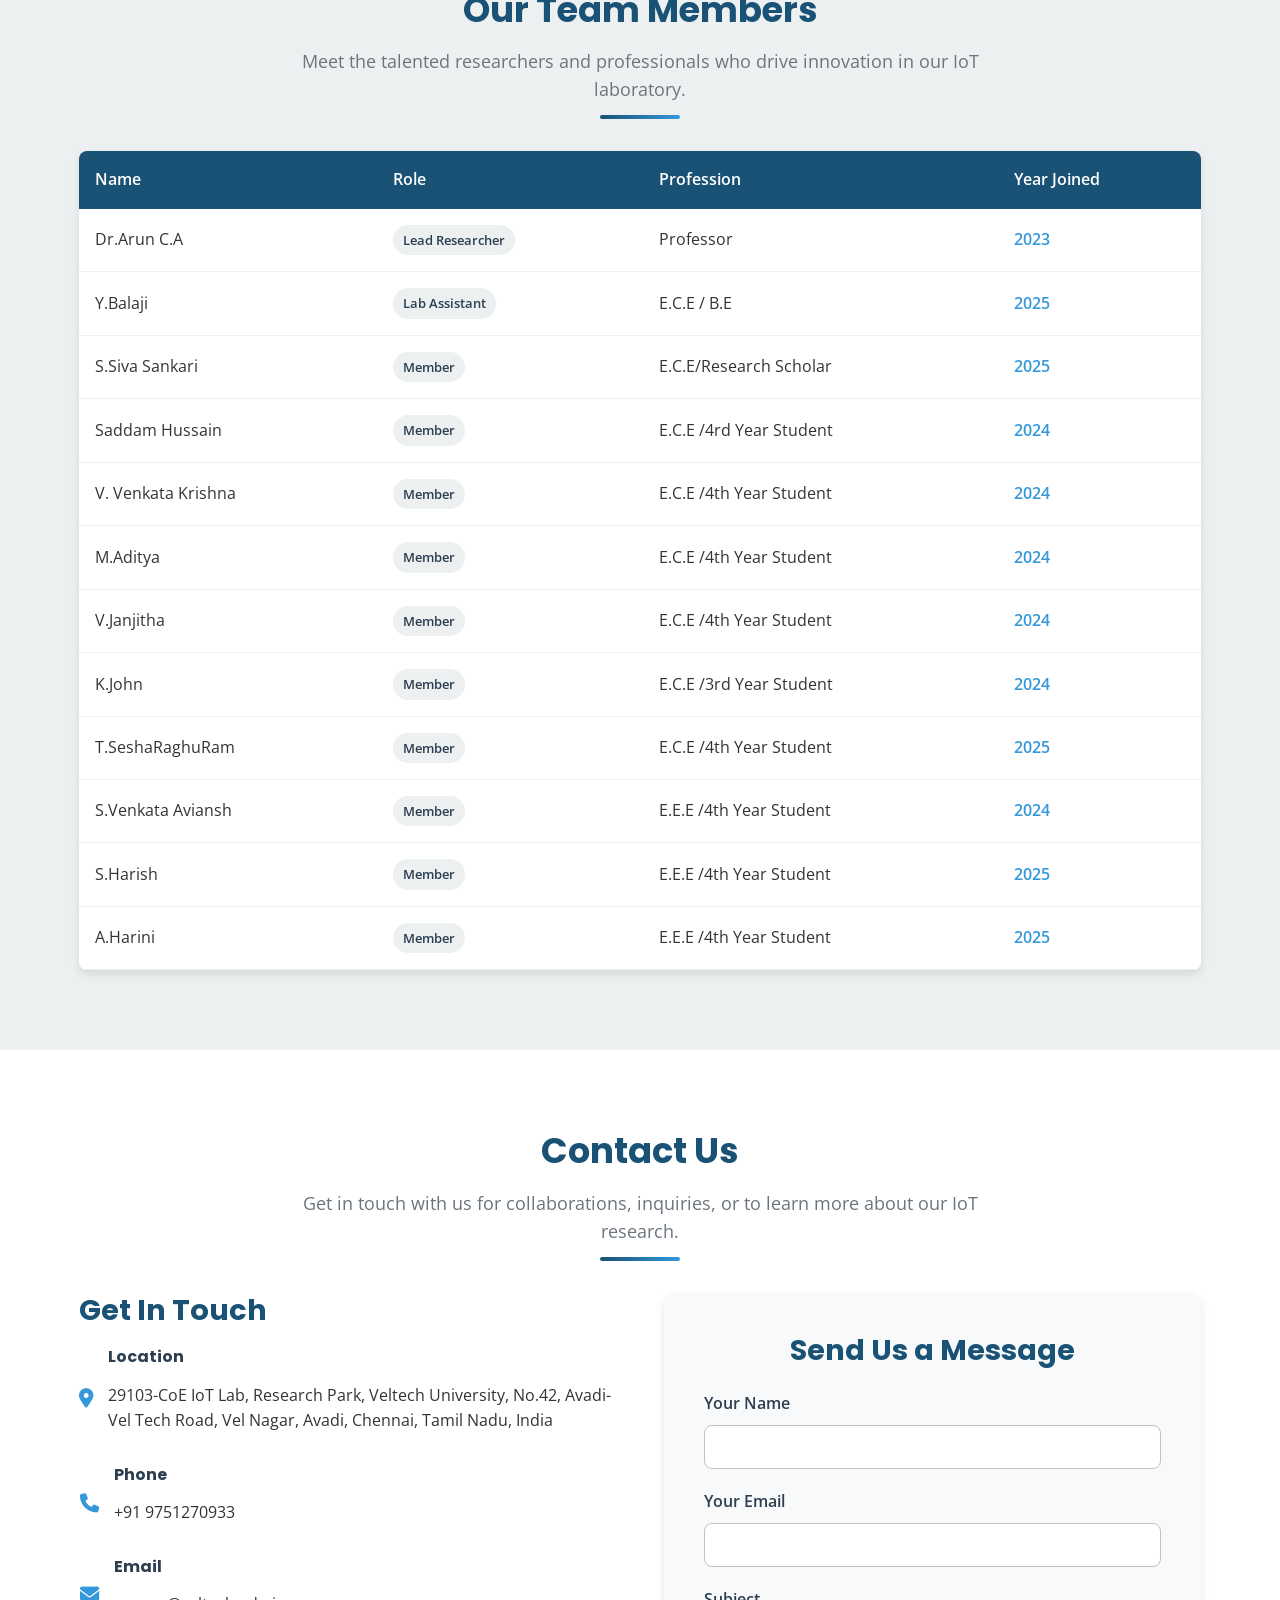
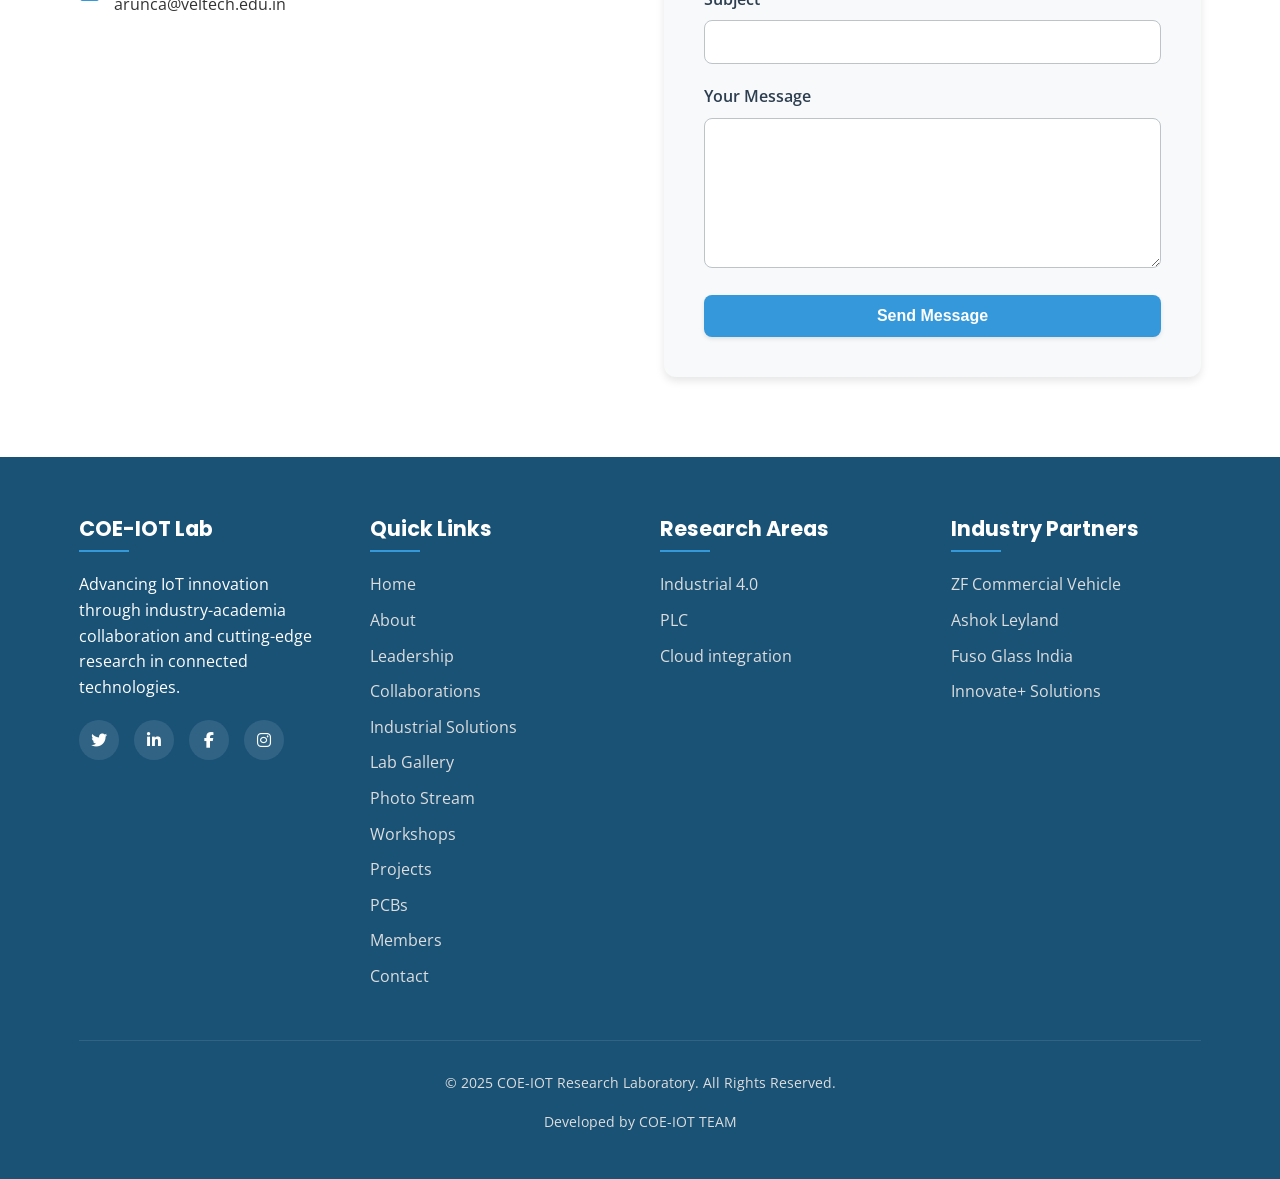
==== commit 3c4b1d01: "updated styling for crads" ====
--- a/index.html
+++ b/index.html
@@ -211,7 +211,7 @@
         /* ===== HEADER & NAVIGATION ===== */
         header {
             background-color: var(--white);
-            box-shadow: var(--shadow-md);
+            box-shadow: 0 2px 10px rgba(0,0,0,0.05);
             position: sticky;
             width: 100%;
             top: 0;
@@ -220,22 +220,33 @@
         }
         
         header.scrolled {
-            padding: 0.5rem 0;
+            padding: 0;
             box-shadow: var(--shadow-lg);
+            background: rgba(255, 255, 255, 0.95);
+            backdrop-filter: blur(10px);
+            -webkit-backdrop-filter: blur(10px);
+        }
+        
+        header.scrolled .funding-logo {
+            height: 48px;
         }
         
         .navbar {
             display: flex;
             justify-content: space-between;
             align-items: center;
-            padding: 1.25rem 0;
+            padding: 1rem 0;
             transition: var(--transition);
         }
         
+        header .container {
+            max-width: 1450px;
+        }
+        
         .logo-container {
             display: flex;
             align-items: center;
-            gap: 0.625rem;
+            gap: 0.5rem;
         }
         
         .logo {
@@ -256,7 +267,7 @@
         }
         
         .funding-logo {
-            height: 50px;
+            height: 65px;
             width: auto;
             opacity: 0.8;
             transition: var(--transition);
@@ -317,7 +328,7 @@
             align-items: center;
             text-align: center;
             color: var(--white);
-            margin-top: 90px;
+            margin-top: 105px;
             position: relative;
             overflow: hidden;
         }
@@ -467,6 +478,7 @@
             display: grid;
             grid-template-columns: repeat(auto-fill, minmax(260px, 1fr));
             gap: 1.25rem;
+            align-items: start;
         }
         
         .pcb-card {
@@ -477,7 +489,6 @@
             transition: var(--transition);
             display: flex;
             flex-direction: column;
-            height: 100%;
             position: relative;
         }
         
@@ -570,6 +581,7 @@
             display: grid;
             grid-template-columns: repeat(auto-fill, minmax(350px, 1fr));
             gap: 1.875rem;
+            align-items: start;
         }
         
         .workshop-card {
@@ -580,7 +592,6 @@
             transition: var(--transition);
             display: flex;
             flex-direction: column;
-            height: 100%;
             position: relative;
         }
         
@@ -606,6 +617,71 @@
             transform: scaleX(1);
         }
         
+        /* Click-to-expand functionality for Workshops, Projects, and Collaborations */
+        .workshop-card.expandable, .partner-card.expandable {
+            cursor: pointer;
+        }
+        
+        .workshop-card.expandable p, .partner-card.expandable p {
+            max-height: 0;
+            opacity: 0;
+            overflow: hidden;
+            margin: 0;
+            transition: var(--transition-slow);
+        }
+        
+        .workshop-card.expandable.active p, .partner-card.expandable.active p {
+            max-height: 800px; /* Large enough to accommodate long descriptions */
+            opacity: 1;
+            margin-top: 1rem;
+            margin-bottom: 1rem;
+        }
+
+        .expand-icon {
+            transition: transform 0.3s ease;
+            color: var(--secondary);
+            font-size: 1.1rem;
+            margin-top: 0.2rem;
+        }
+        
+        .workshop-card.expandable.active .expand-icon,
+        .partner-card.expandable.active .expand-icon {
+            transform: rotate(180deg);
+        }
+        
+        .read-more-btn {
+            background: transparent;
+            border: 1px solid var(--secondary);
+            color: var(--secondary);
+            padding: 5px 12px;
+            border-radius: var(--border-radius);
+            font-size: 0.85rem;
+            font-weight: 600;
+            margin-top: 10px;
+            transition: var(--transition);
+        }
+        
+        .workshop-card.expandable.active .read-more-btn {
+            display: none;
+        }
+        
+        .show-less-btn {
+            background: transparent;
+            border: 1px solid var(--accent);
+            color: var(--accent);
+            padding: 5px 12px;
+            border-radius: var(--border-radius);
+            font-size: 0.85rem;
+            font-weight: 600;
+            margin-top: 10px;
+            transition: var(--transition);
+            display: none;
+        }
+        
+        .workshop-card.expandable.active .show-less-btn {
+            display: inline-block;
+        }
+        
         .workshop-image {
             width: 100%;
             height: 250px;
@@ -856,7 +932,7 @@
         }
         
         /* ===== RESPONSIVE STYLES ===== */
-        @media (max-width: 1200px) {
+        @media (max-width: 1380px) {
             .hero h1 {
                 font-size: 3rem;
             }
@@ -871,7 +947,7 @@
             
             .nav-links {
                 position: fixed;
-                top: 90px;
+                top: 100px;
                 left: 0;
                 width: 100%;
                 background-color: var(--white);
@@ -882,6 +958,8 @@
                 transform: translateY(-150%);
                 transition: var(--transition);
                 z-index: 999;
+                max-height: 80vh;
+                overflow-y: auto;
             }
             
             .nav-links.active {
@@ -1191,6 +1269,7 @@
             display: grid;
             grid-template-columns: repeat(auto-fit, minmax(250px, 1fr));
             gap: 2rem;
+            align-items: start;
         }
         
         .partner-card {
@@ -1543,10 +1622,16 @@
                     <ul class="footer-links">
                         <li><a href="#home">Home</a></li>
                         <li><a href="#about">About</a></li>
+                        <li><a href="#leadership">Leadership</a></li>
+                        <li><a href="#collaborations">Collaborations</a></li>
                         <li><a href="#industrial-deployments">Industrial Solutions</a></li>
                         <li><a href="#gallery">Lab Gallery</a></li>
+                        <li><a href="lab-images.html">Photo Stream</a></li>
                         <li><a href="#workshops">Workshops</a></li>
+                        <li><a href="#projects">Projects</a></li>
+                        <li><a href="#pcbs">PCBs</a></li>
                         <li><a href="#members">Members</a></li>
+                        <li><a href="#contact">Contact</a></li>
                     </ul>
                 </div>
                 <div class="footer-column">
@@ -1560,8 +1645,9 @@
                 <div class="footer-column">
                     <h3>Industry Partners</h3>
                     <ul class="footer-links">
-                        <li><a href="#">ZF Commercial Vehicle</a></li>
-                        <li><a href="#">Ashok Leyland</a></li>
+                        <li><a href="#collaborations">ZF Commercial Vehicle</a></li>
+                        <li><a href="#collaborations">Ashok Leyland</a></li>
+                        <li><a href="#collaborations">Fuso Glass India</a></li>
                         <li><a href="#">Innovate+ Solutions</a></li>
                     </ul>
                 </div>
@@ -1689,20 +1775,42 @@
 
         const renderWorkshop = (workshop) => {
             const card = document.createElement('div');
-            card.className = 'workshop-card';
+            card.className = 'workshop-card expandable';
             card.innerHTML = `
                 <div class="workshop-image">
                     <img src="${workshop.image}" alt="${workshop.title}">
                 </div>
                 <div class="workshop-content">
-                    <h3>${workshop.title}</h3>
+                    <div style="display: flex; justify-content: space-between; align-items: flex-start; gap: 10px;">
+                        <h3>${workshop.title}</h3>
+                        <i class="fas fa-chevron-down expand-icon"></i>
+                    </div>
                     <div class="workshop-meta">
                         <span><i class="far fa-calendar"></i> ${workshop.date}</span>
                         <span><i class="fas fa-users"></i> ${workshop.participants}</span>
                     </div>
                     <p>${workshop.description}</p>
+                    <button class="read-more-btn">Read More</button>
+                    <button class="show-less-btn">Show Less</button>
                 </div>
             `;
+            
+            card.addEventListener('click', (e) => {
+                // Prevent toggling if a link inside the description is clicked
+                if (e.target.tagName.toLowerCase() === 'a') return;
+                
+                const wasActive = card.classList.contains('active');
+
+                // Close all other expandable cards (accordion behavior)
+                document.querySelectorAll('.workshop-card.expandable').forEach(c => {
+                    c.classList.remove('active');
+                });
+                
+                // If it wasn't active before, open it now
+                if (!wasActive) {
+                    card.classList.add('active');
+                }
+            });
             return card;
         };
 
@@ -1750,20 +1858,42 @@
 
         const renderProject = (project) => {
             const card = document.createElement('div');
-            card.className = 'workshop-card';
+            card.className = 'workshop-card expandable';
             card.innerHTML = `
                 <div class="workshop-image">
                     <img src="${project.image}" alt="${project.title}">
                 </div>
                 <div class="workshop-content">
-                    <h3>${project.title}</h3>
+                    <div style="display: flex; justify-content: space-between; align-items: flex-start; gap: 10px;">
+                        <h3>${project.title}</h3>
+                        <i class="fas fa-chevron-down expand-icon"></i>
+                    </div>
                     <div class="workshop-meta">
                         <span><i class="far fa-calendar"></i> ${project.year}</span>
                         <span><i class="fas fa-industry"></i> ${project.partner}</span>
                     </div>
                     <p>${project.description}</p>
+                    <button class="read-more-btn">Read More</button>
+                    <button class="show-less-btn">Show Less</button>
                 </div>
             `;
+            
+            card.addEventListener('click', (e) => {
+                // Prevent toggling if a link inside the description is clicked
+                if (e.target.tagName.toLowerCase() === 'a') return;
+                
+                const wasActive = card.classList.contains('active');
+
+                // Close all other expandable cards (accordion behavior)
+                document.querySelectorAll('.workshop-card.expandable').forEach(c => {
+                    c.classList.remove('active');
+                });
+                
+                // If it wasn't active before, open it now
+                if (!wasActive) {
+                    card.classList.add('active');
+                }
+            });
             return card;
         };
 
@@ -1796,13 +1926,33 @@
 
         const renderCollaboration = (partner) => {
             const card = document.createElement('div');
-            card.className = 'partner-card';
+            card.className = 'partner-card expandable';
             card.innerHTML = `
                 <img src="${partner.logo}" alt="${partner.name}" class="partner-logo">
-                <h3>${partner.name}</h3>
+                <div style="display: flex; align-items: center; justify-content: center; gap: 10px; width: 100%;">
+                    <h3 style="margin-bottom: 0;">${partner.name}</h3>
+                    <i class="fas fa-chevron-down expand-icon"></i>
+                </div>
                 <p class="text-light">${partner.description}</p>
                 <span class="member-role mt-2">${partner.type}</span>
             `;
+            
+            card.addEventListener('click', (e) => {
+                // Prevent toggling if a link inside the description is clicked
+                if (e.target.tagName.toLowerCase() === 'a') return;
+                
+                const wasActive = card.classList.contains('active');
+
+                // Close all other expandable partner cards (accordion behavior)
+                document.querySelectorAll('.partner-card.expandable').forEach(c => {
+                    c.classList.remove('active');
+                });
+                
+                // If it wasn't active before, open it now
+                if (!wasActive) {
+                    card.classList.add('active');
+                }
+            });
             return card;
         };
 
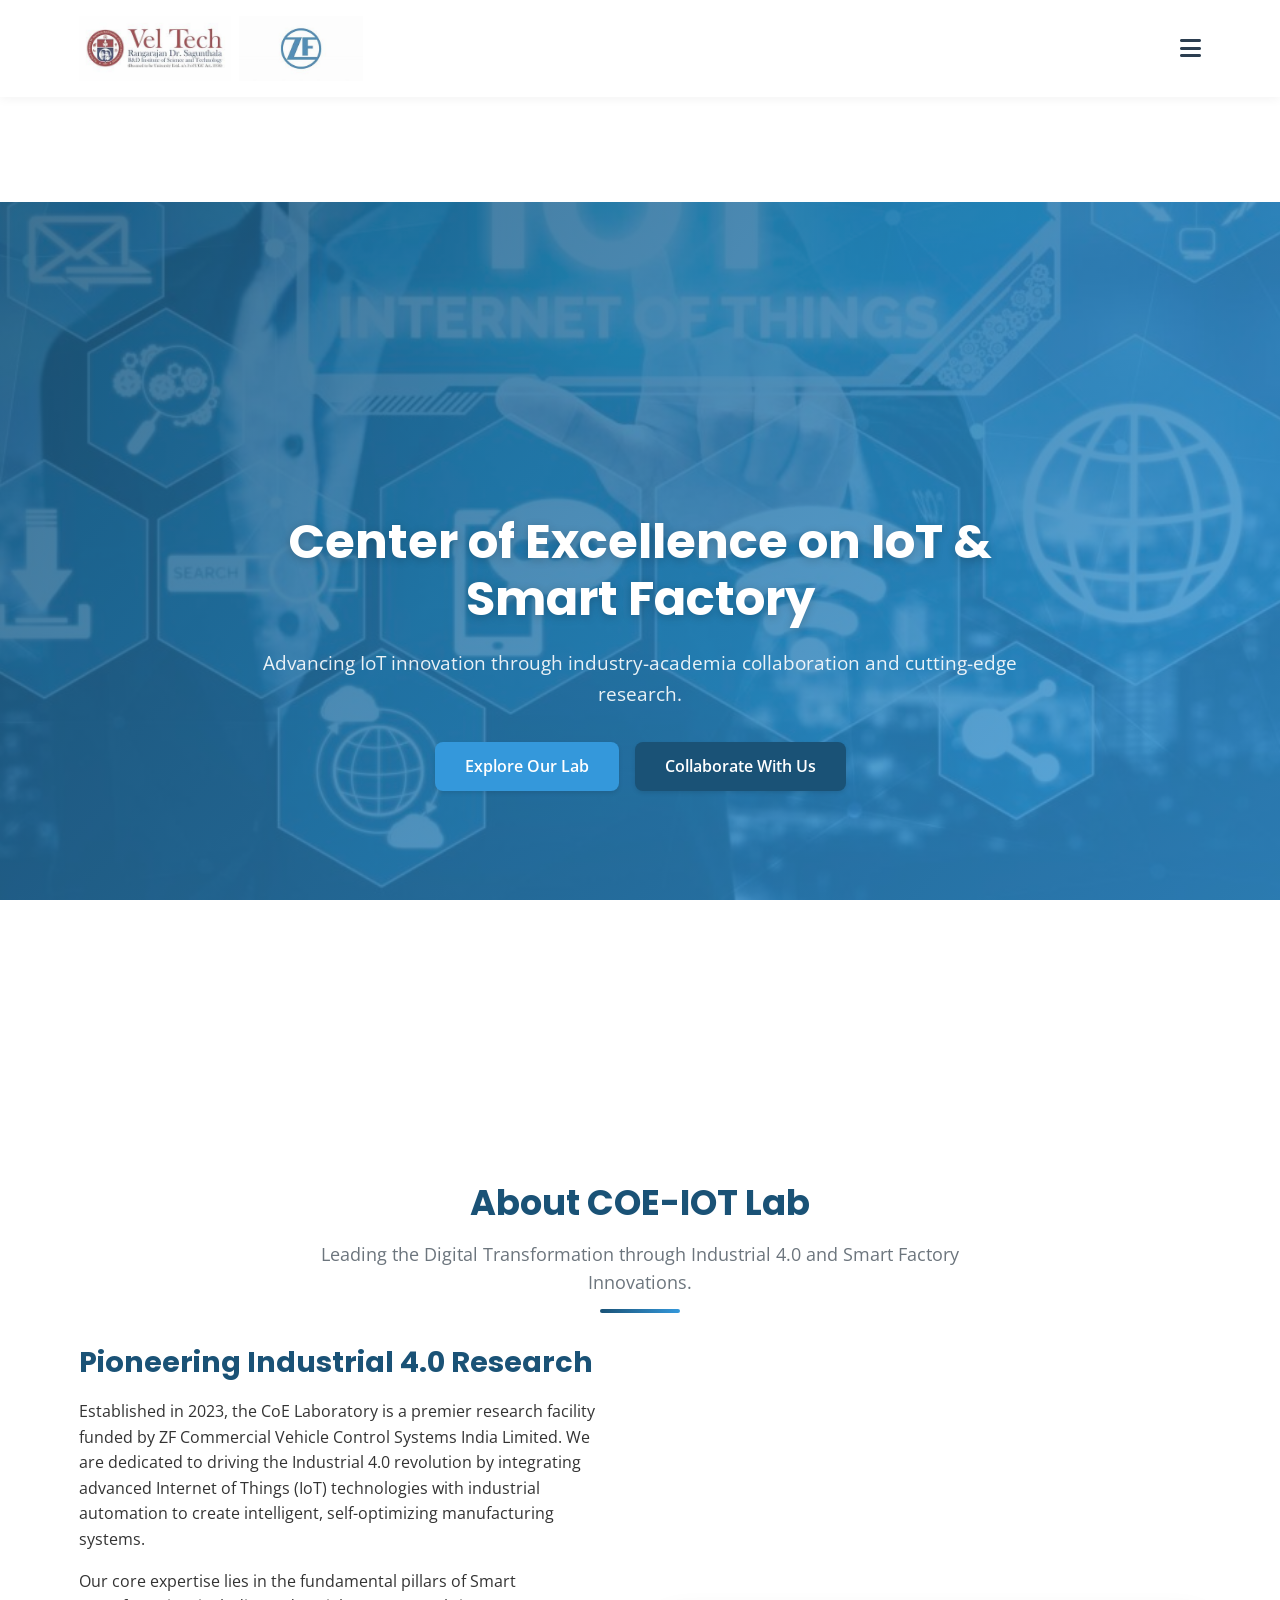
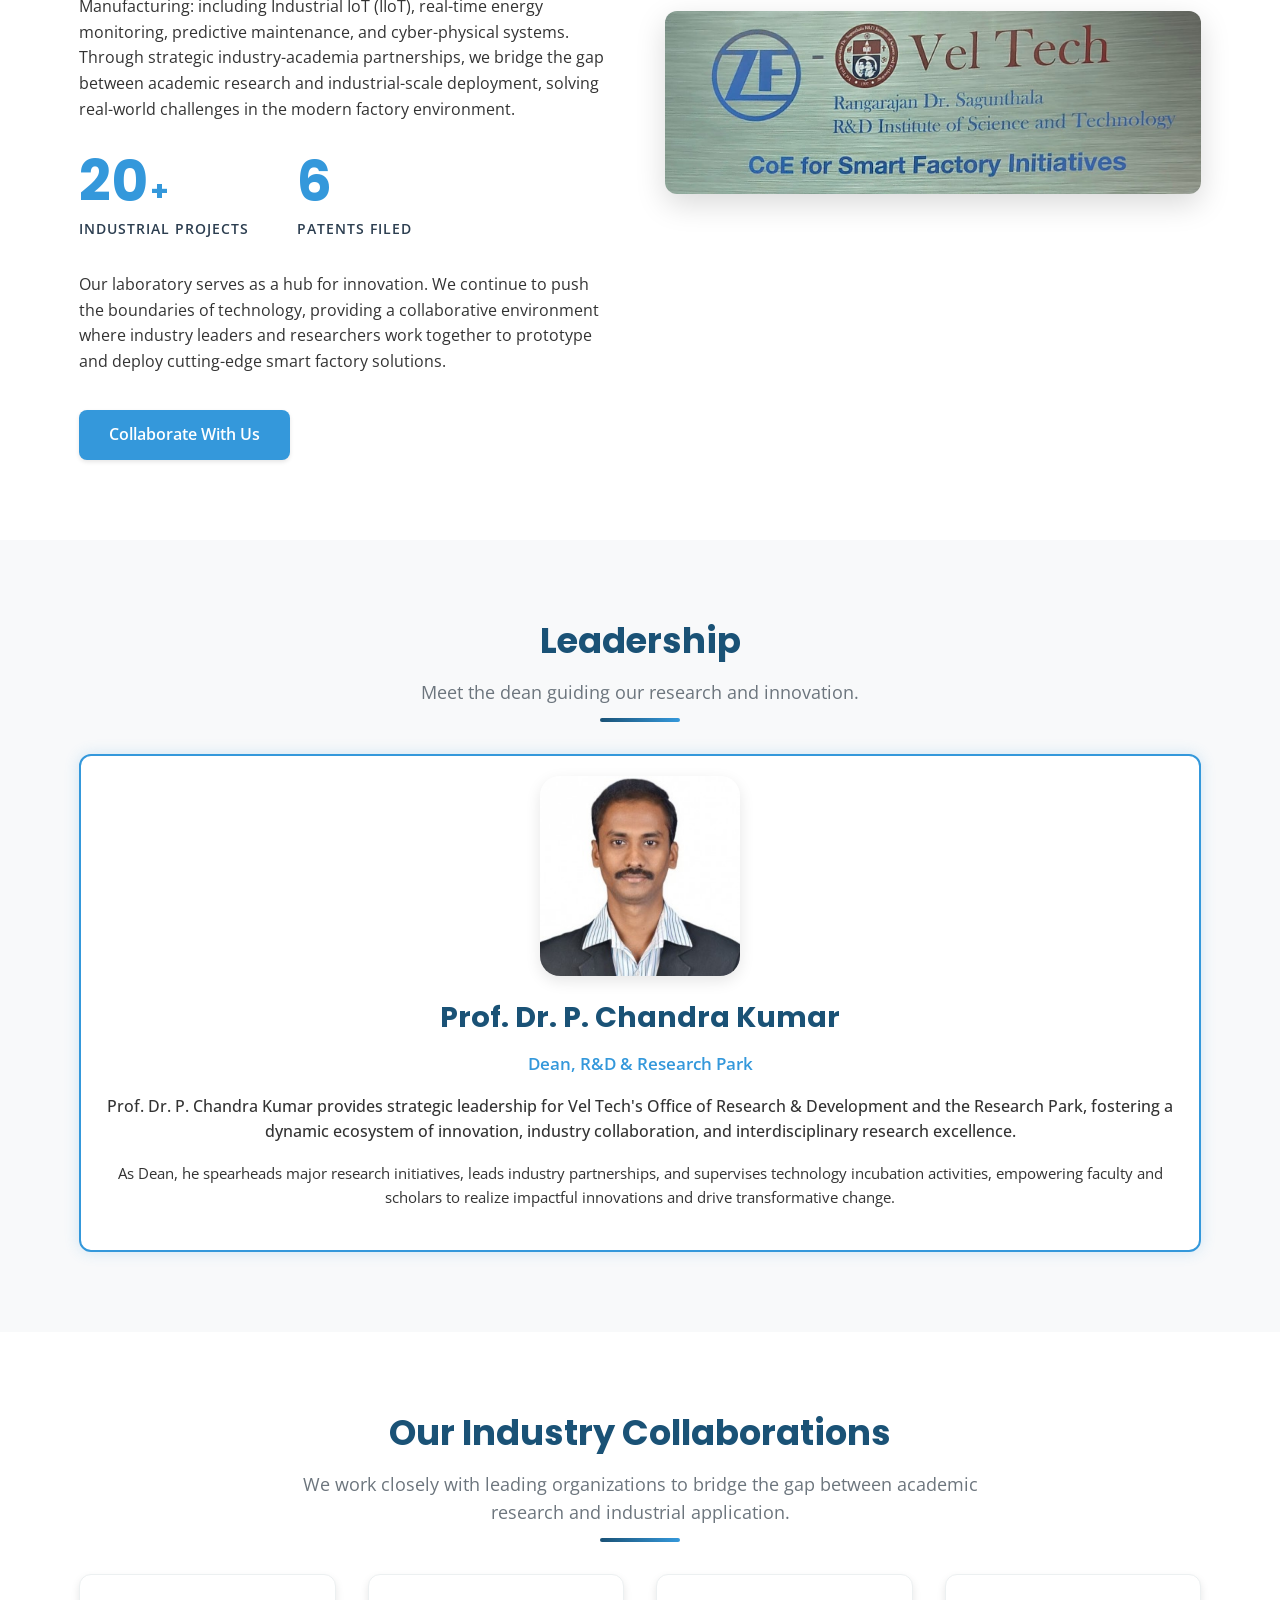
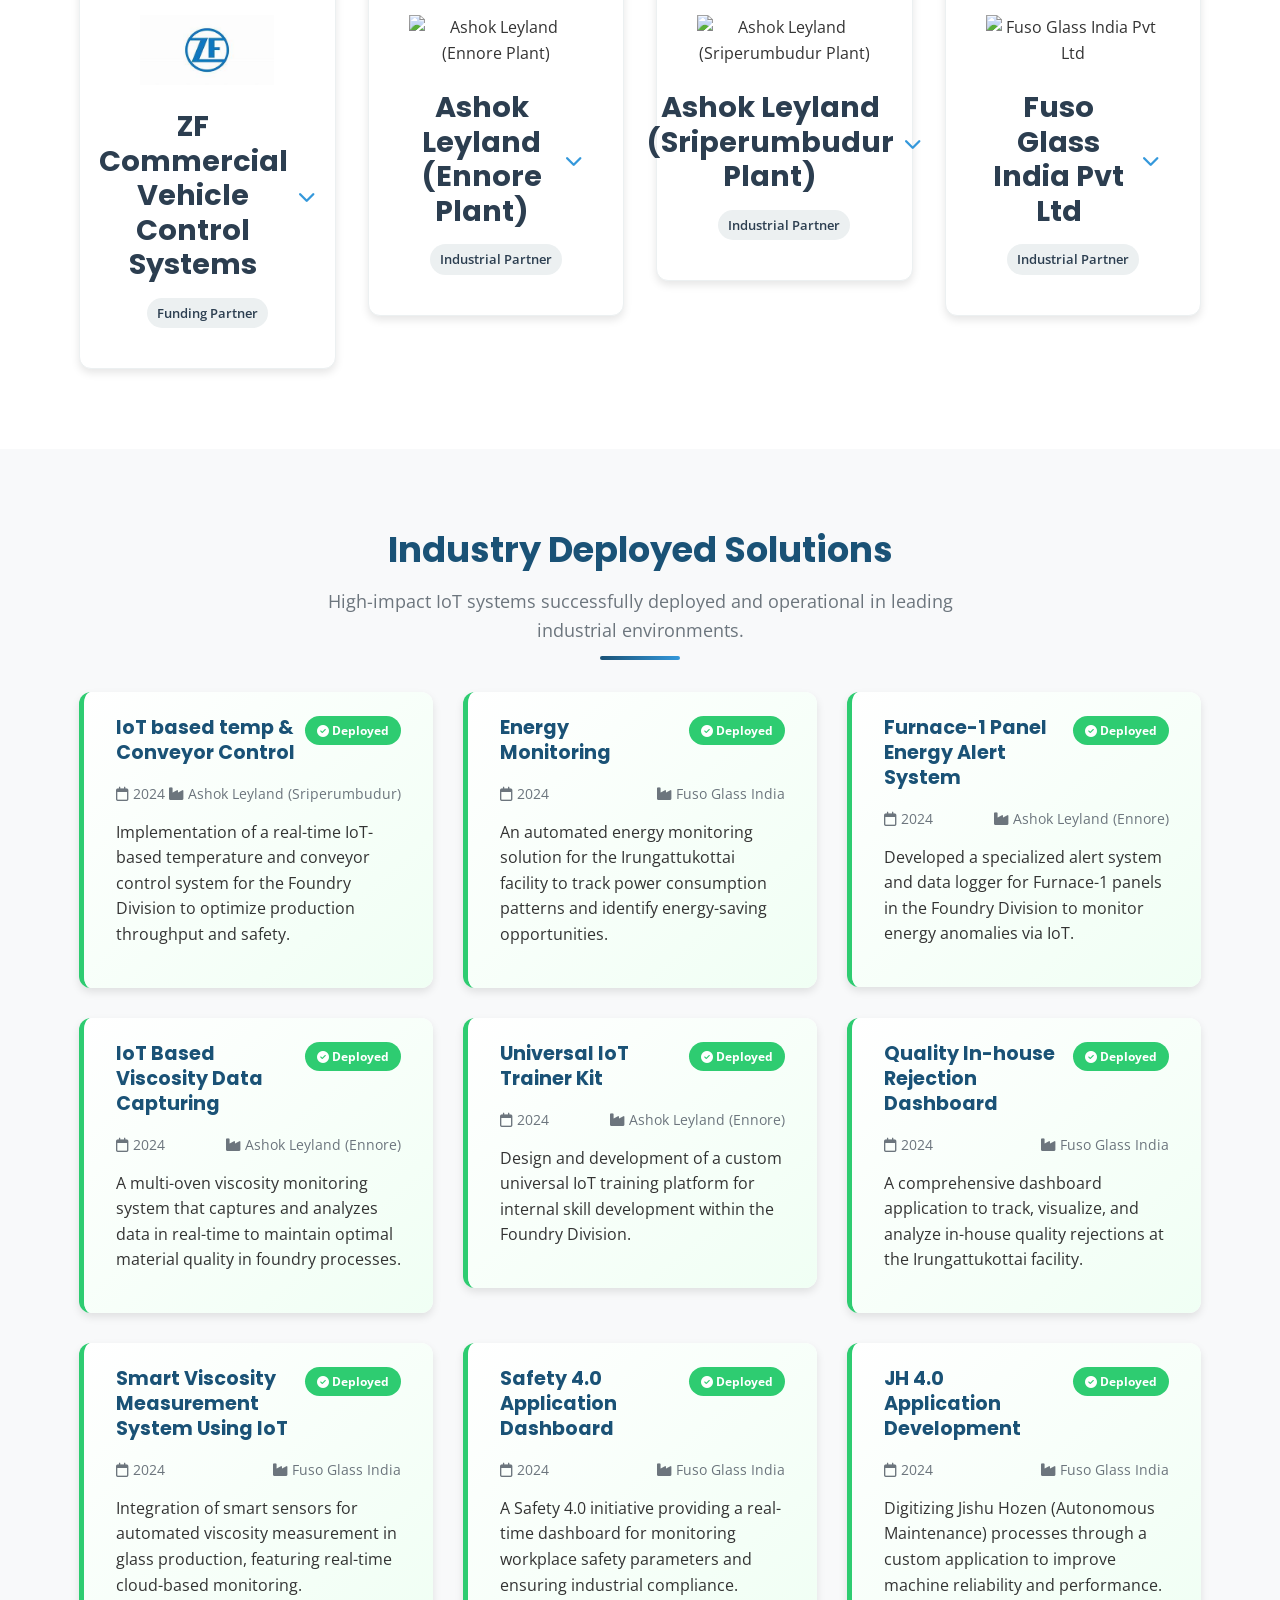
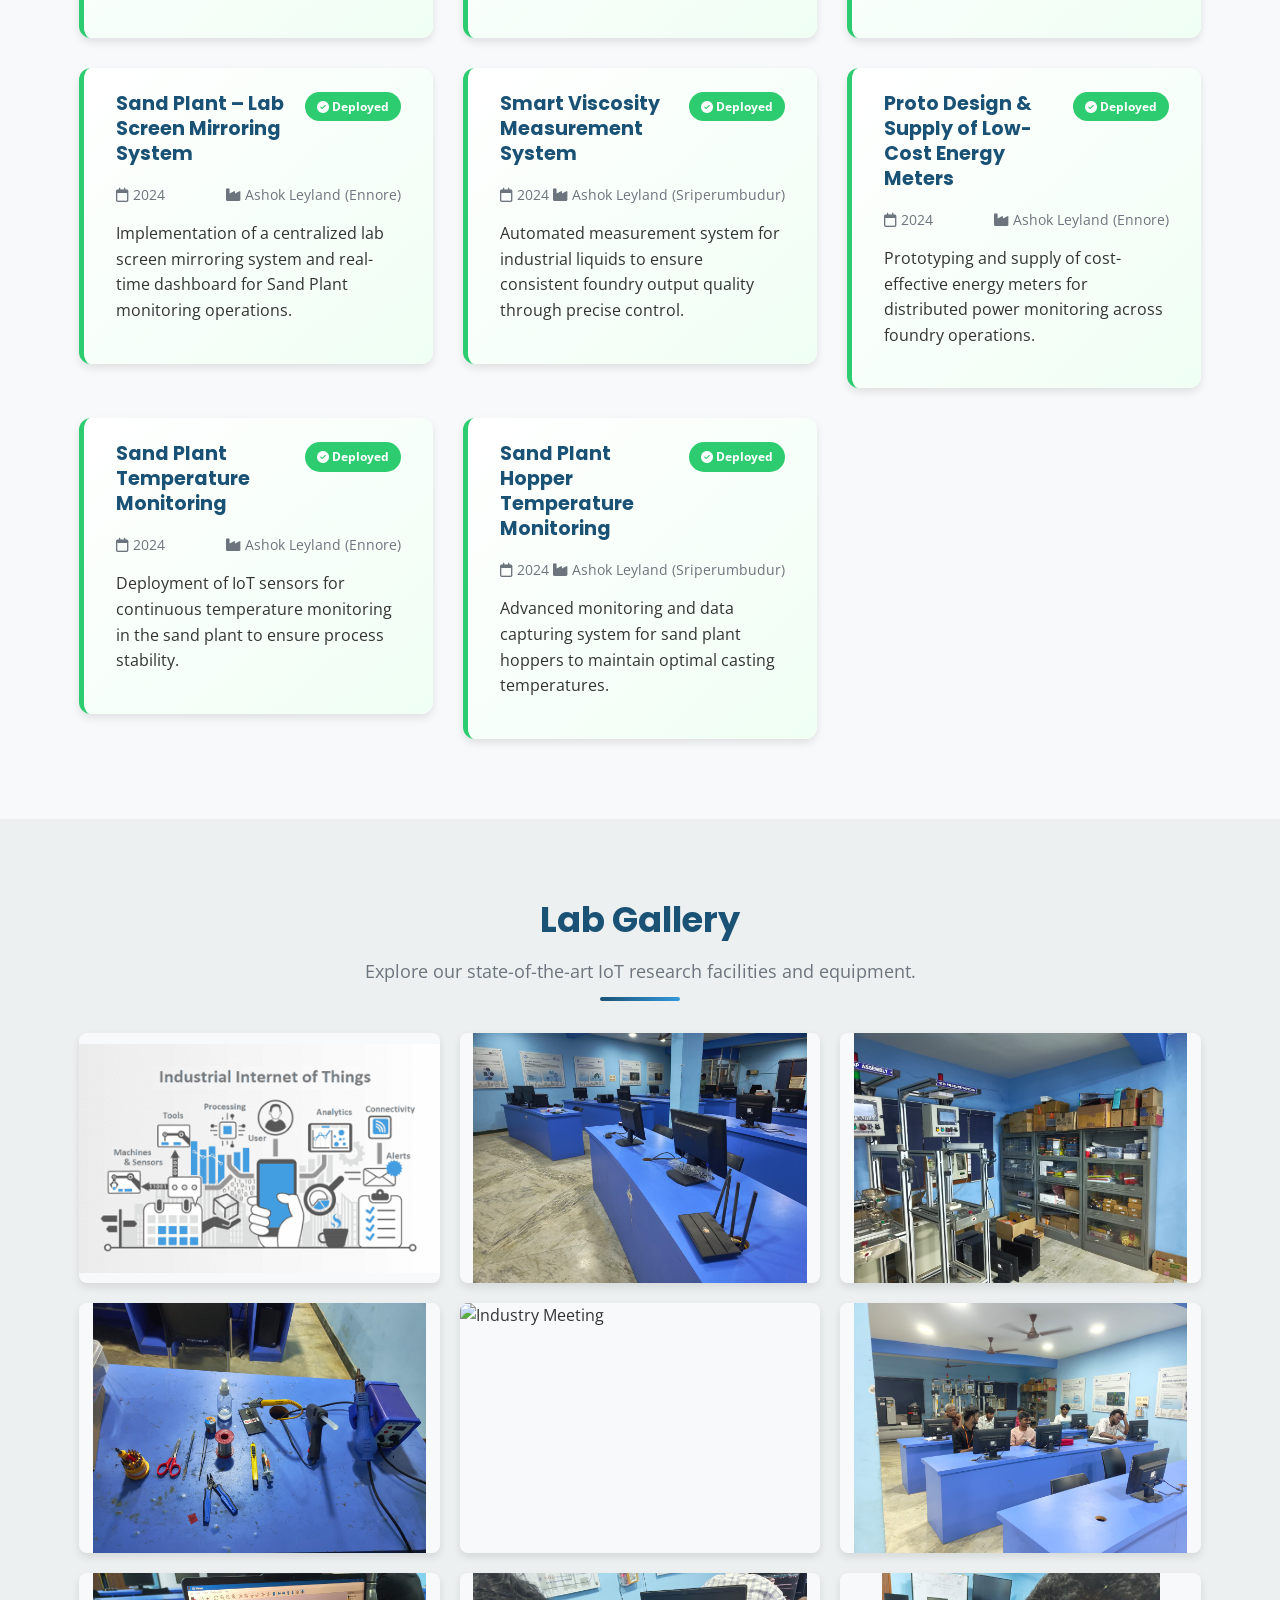
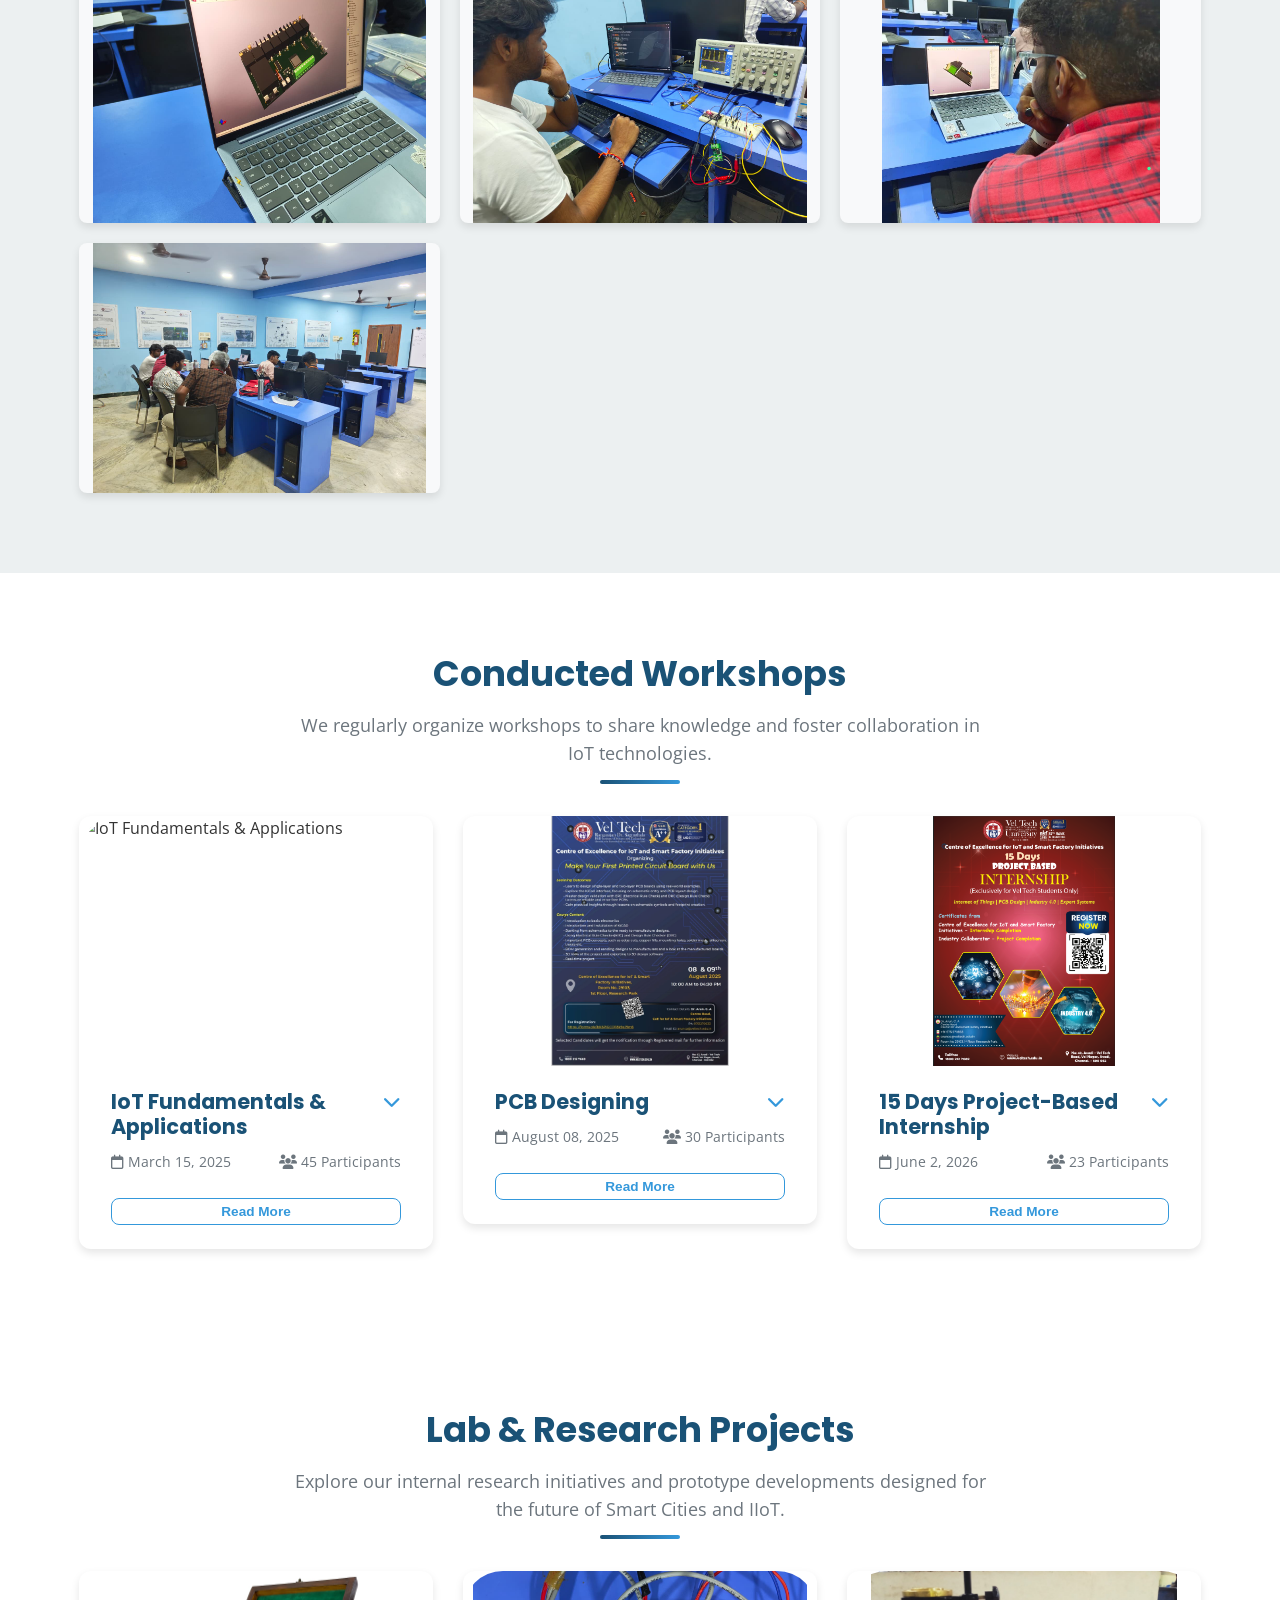
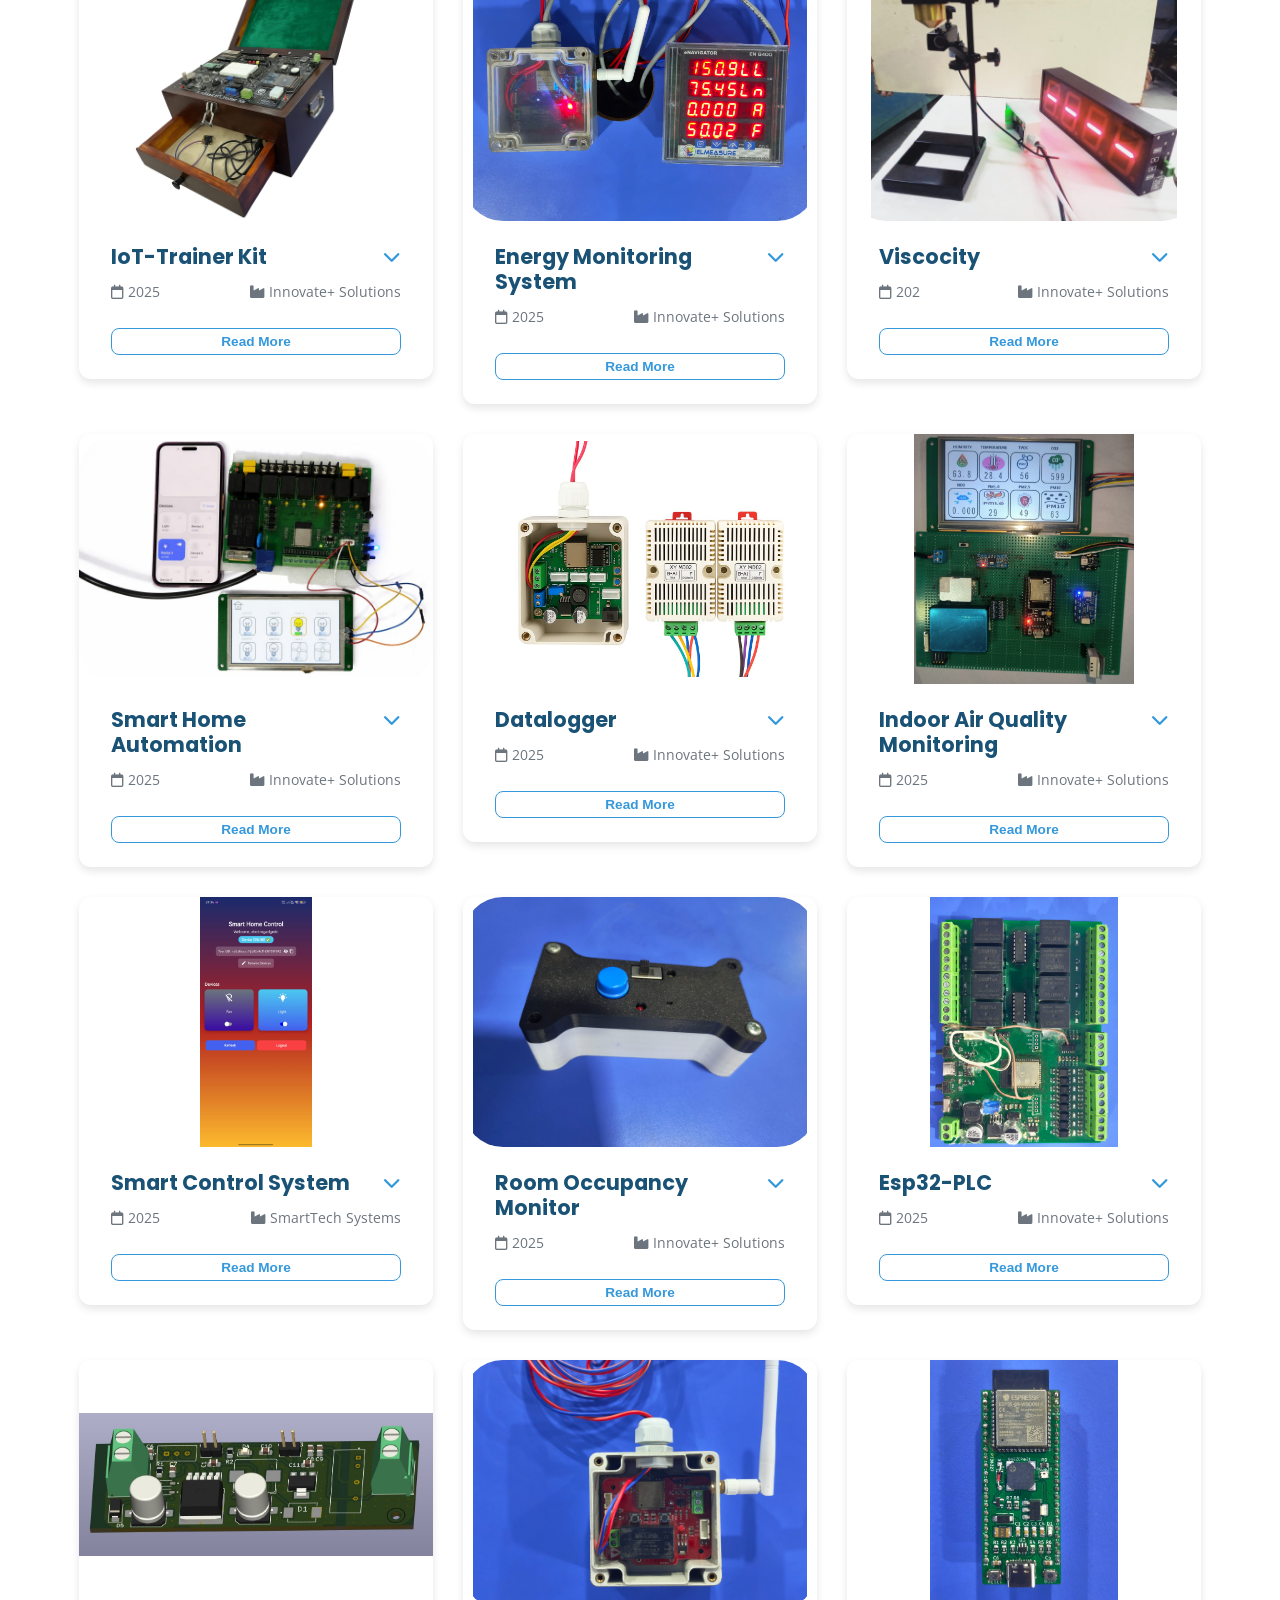
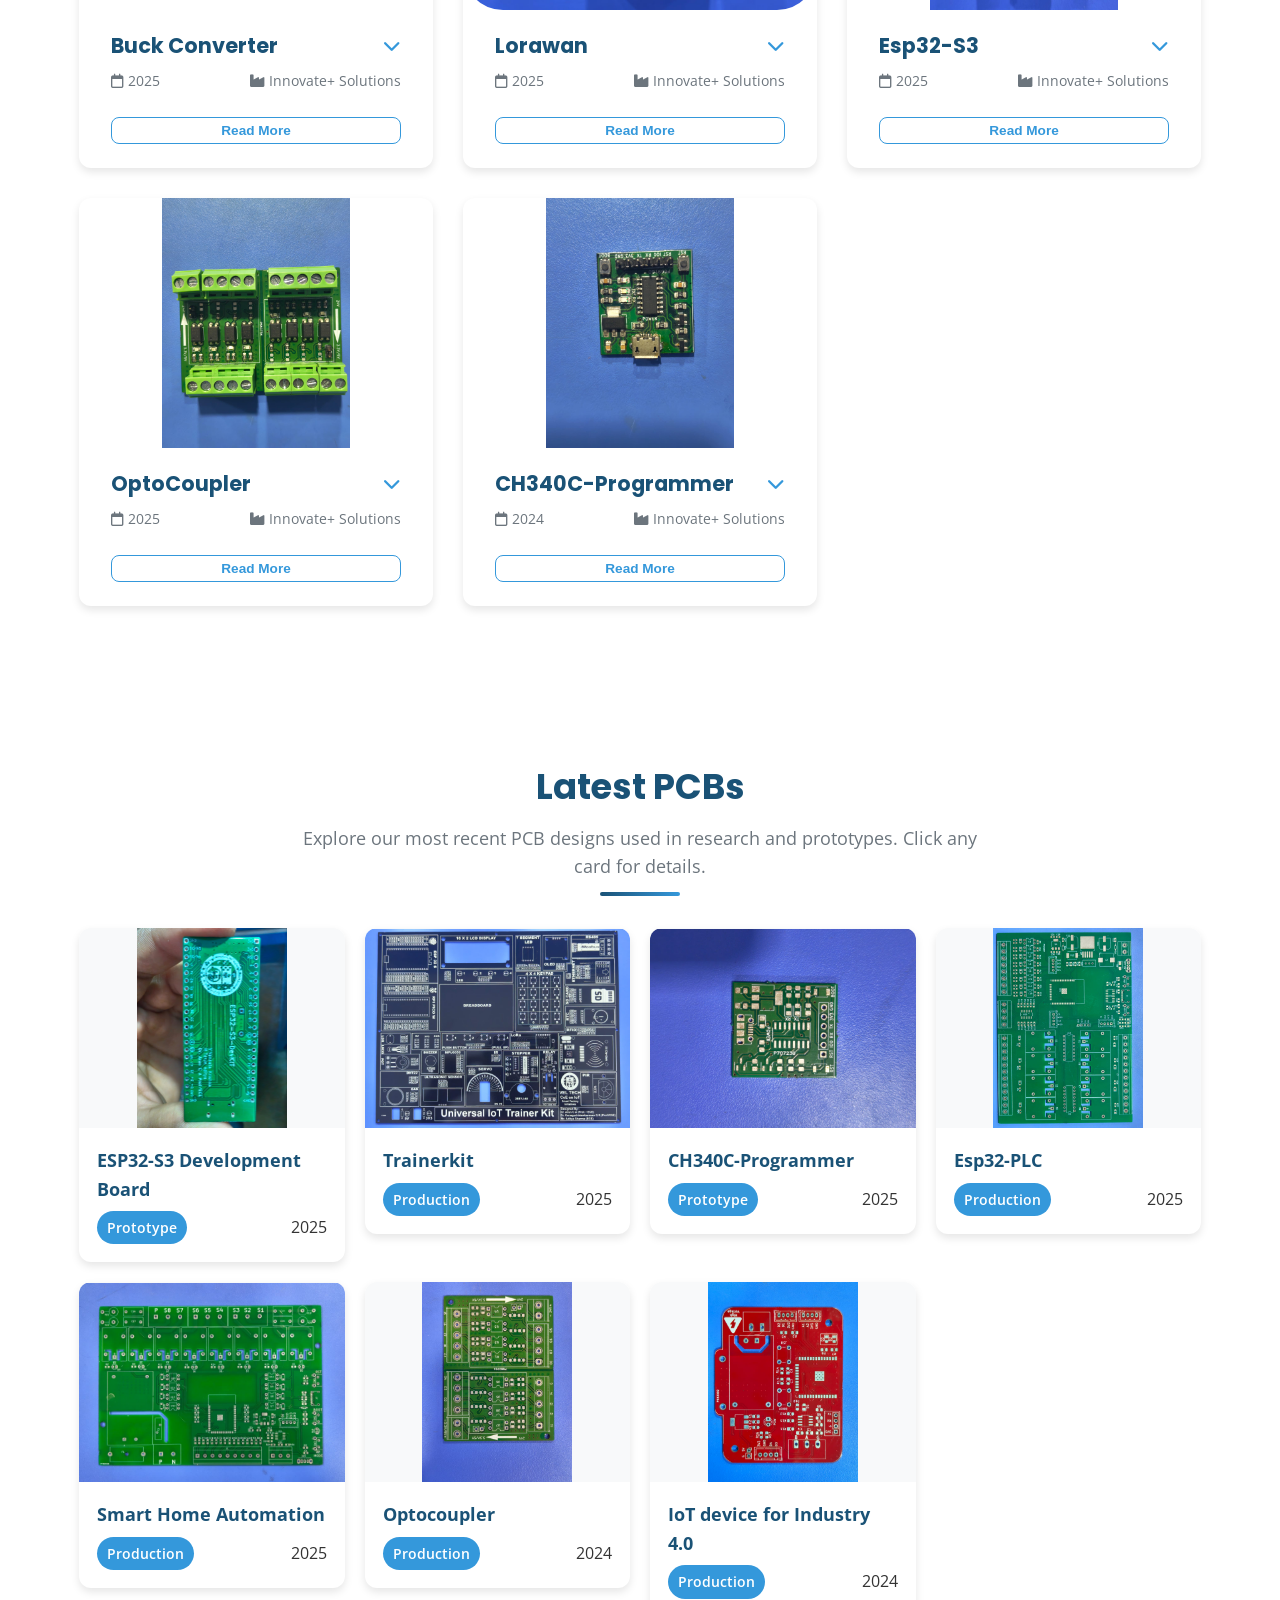
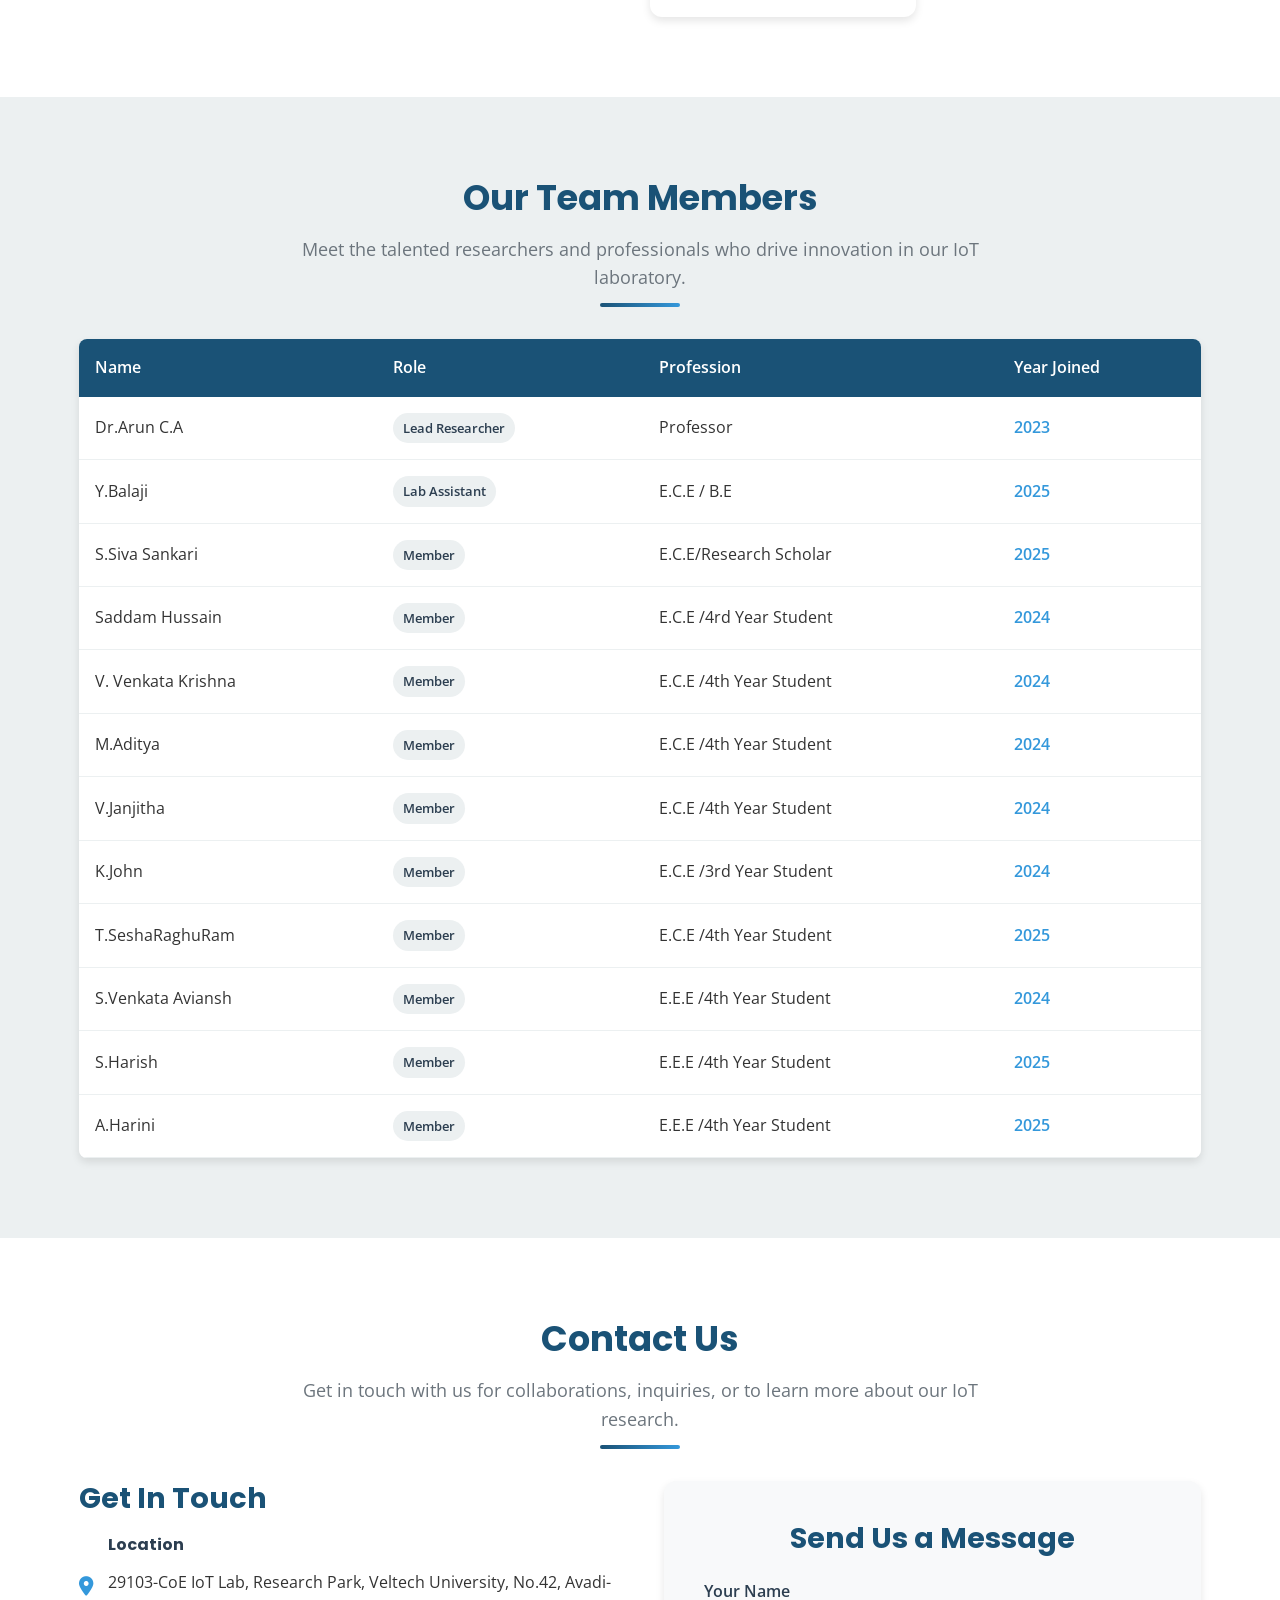
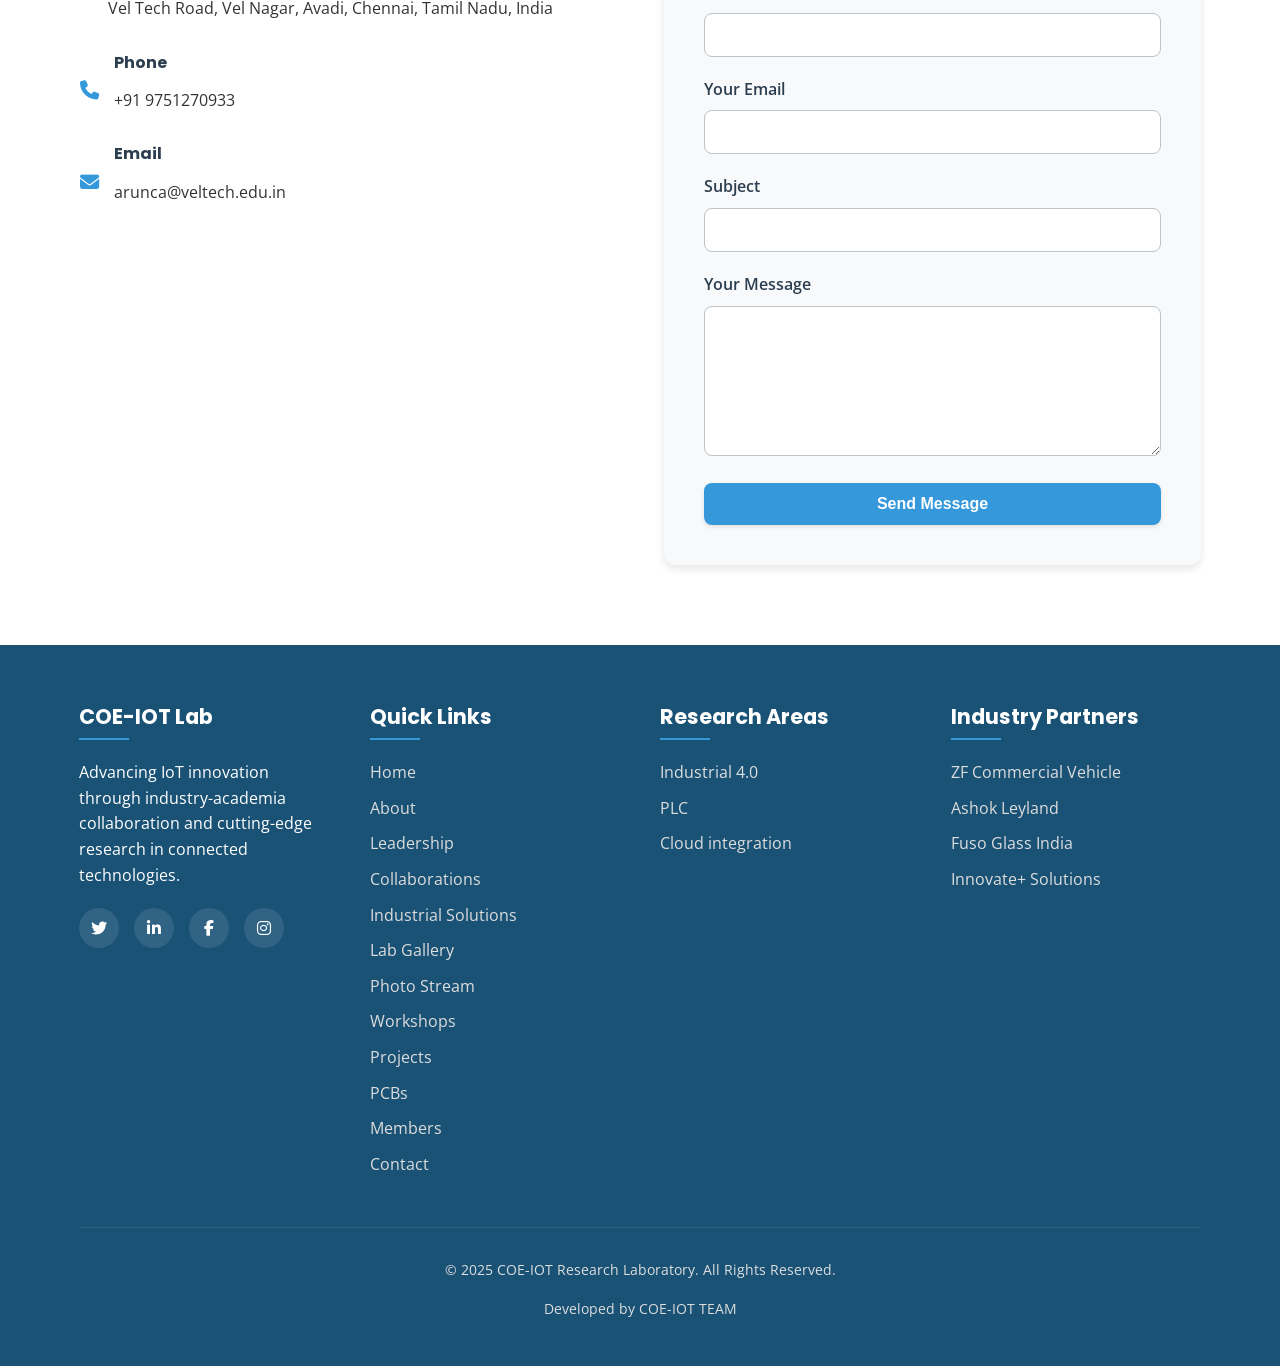
==== commit 88956138: "Update index.html" ====
--- a/index.html
+++ b/index.html
@@ -685,7 +685,8 @@
         .workshop-image {
             width: 100%;
             height: 250px;
-            background-color: var(--light);
+            background-color: transparent;
+            border-radius: 40px; /* Slightly smaller than card */
             display: flex;
             justify-content: center;
             align-items: center;
@@ -705,7 +706,7 @@
         }
         
         .workshop-content {
-            padding: 1.25rem;
+            padding: 1.5rem 2rem; /* More padding for rounded corners */
             flex: 1;
             display: flex;
             flex-direction: column;
@@ -1969,14 +1970,14 @@
         };
 
         // Initial data loading
-        loadData('members.json', 'members-list', renderMember);
-        loadData('workshops.json', 'workshops-list', renderWorkshop);
-        loadData('pcbs.json', 'pcbs-list', renderPcb);
-        loadData('deployed_projects.json', 'deployed-projects-list', renderDeployedProject);
-        loadData('projects.json', 'projects-list', renderProject);
-        loadData('leadership.json', 'leadership-list', renderLeadership);
-        loadData('collaborations.json', 'collaborations-list', renderCollaboration);
-        loadData('gallery.json', 'gallery-list', renderGalleryItem);
+        loadData('data/members.json', 'members-list', renderMember);
+        loadData('data/workshops.json', 'workshops-list', renderWorkshop);
+        loadData('data/pcbs.json', 'pcbs-list', renderPcb);
+        loadData('data/deployed_projects.json', 'deployed-projects-list', renderDeployedProject);
+        loadData('data/projects.json', 'projects-list', renderProject);
+        loadData('data/leadership.json', 'leadership-list', renderLeadership);
+        loadData('data/collaborations.json', 'collaborations-list', renderCollaboration);
+        loadData('data/gallery.json', 'gallery-list', renderGalleryItem);
 
         // Counter Animation Logic
         const animateCounters = () => {
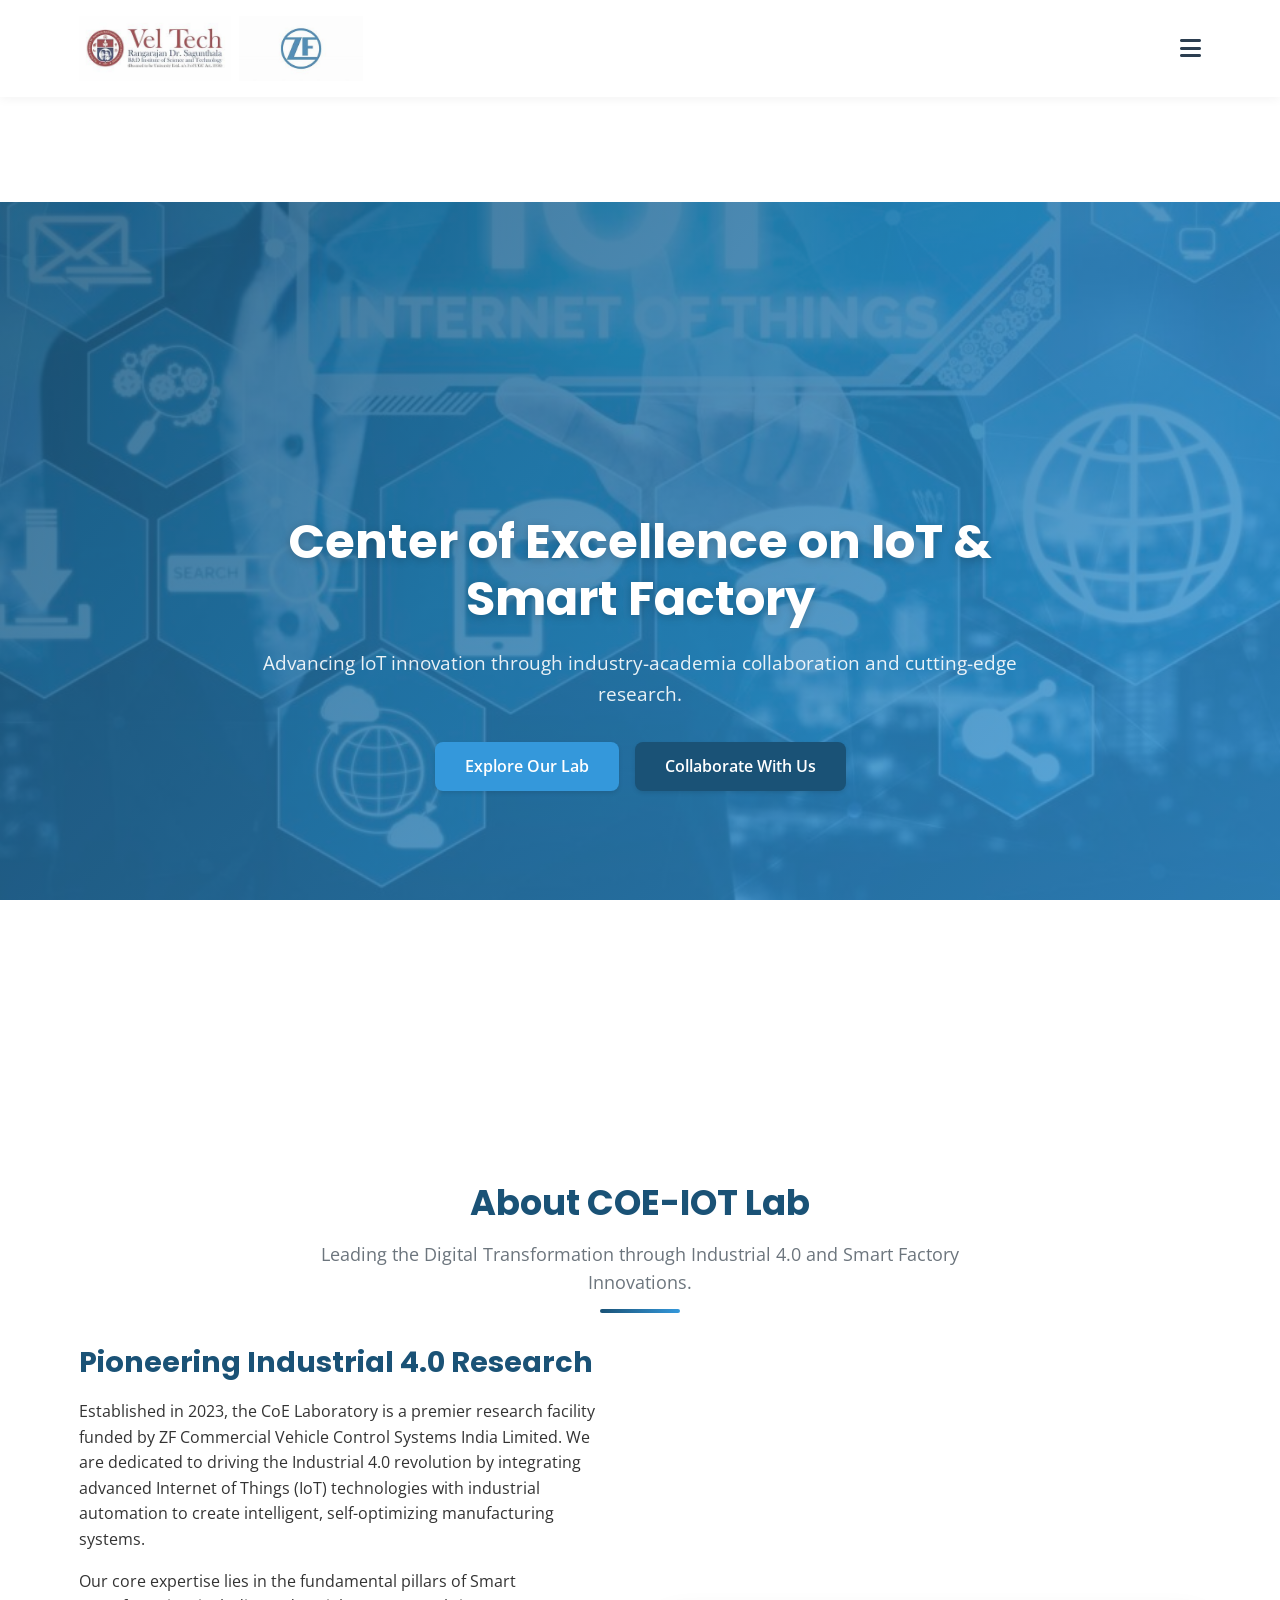
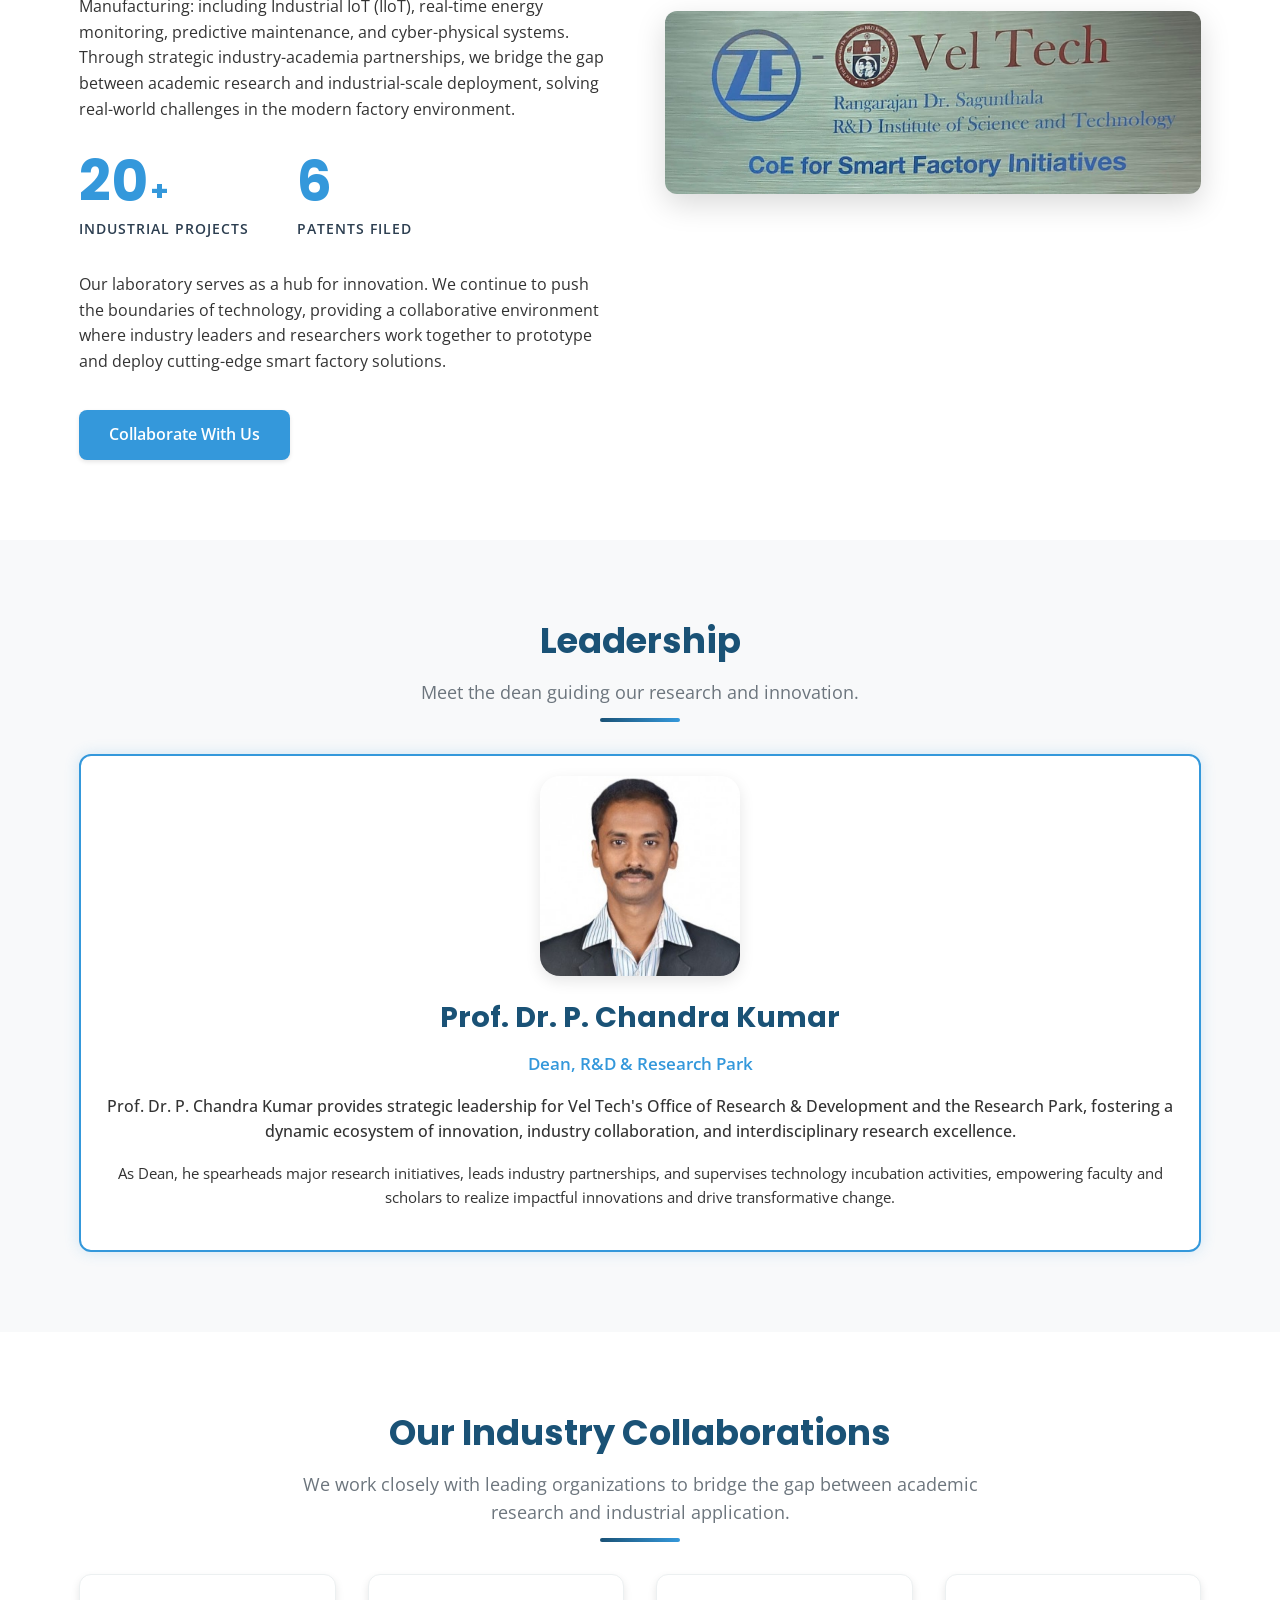
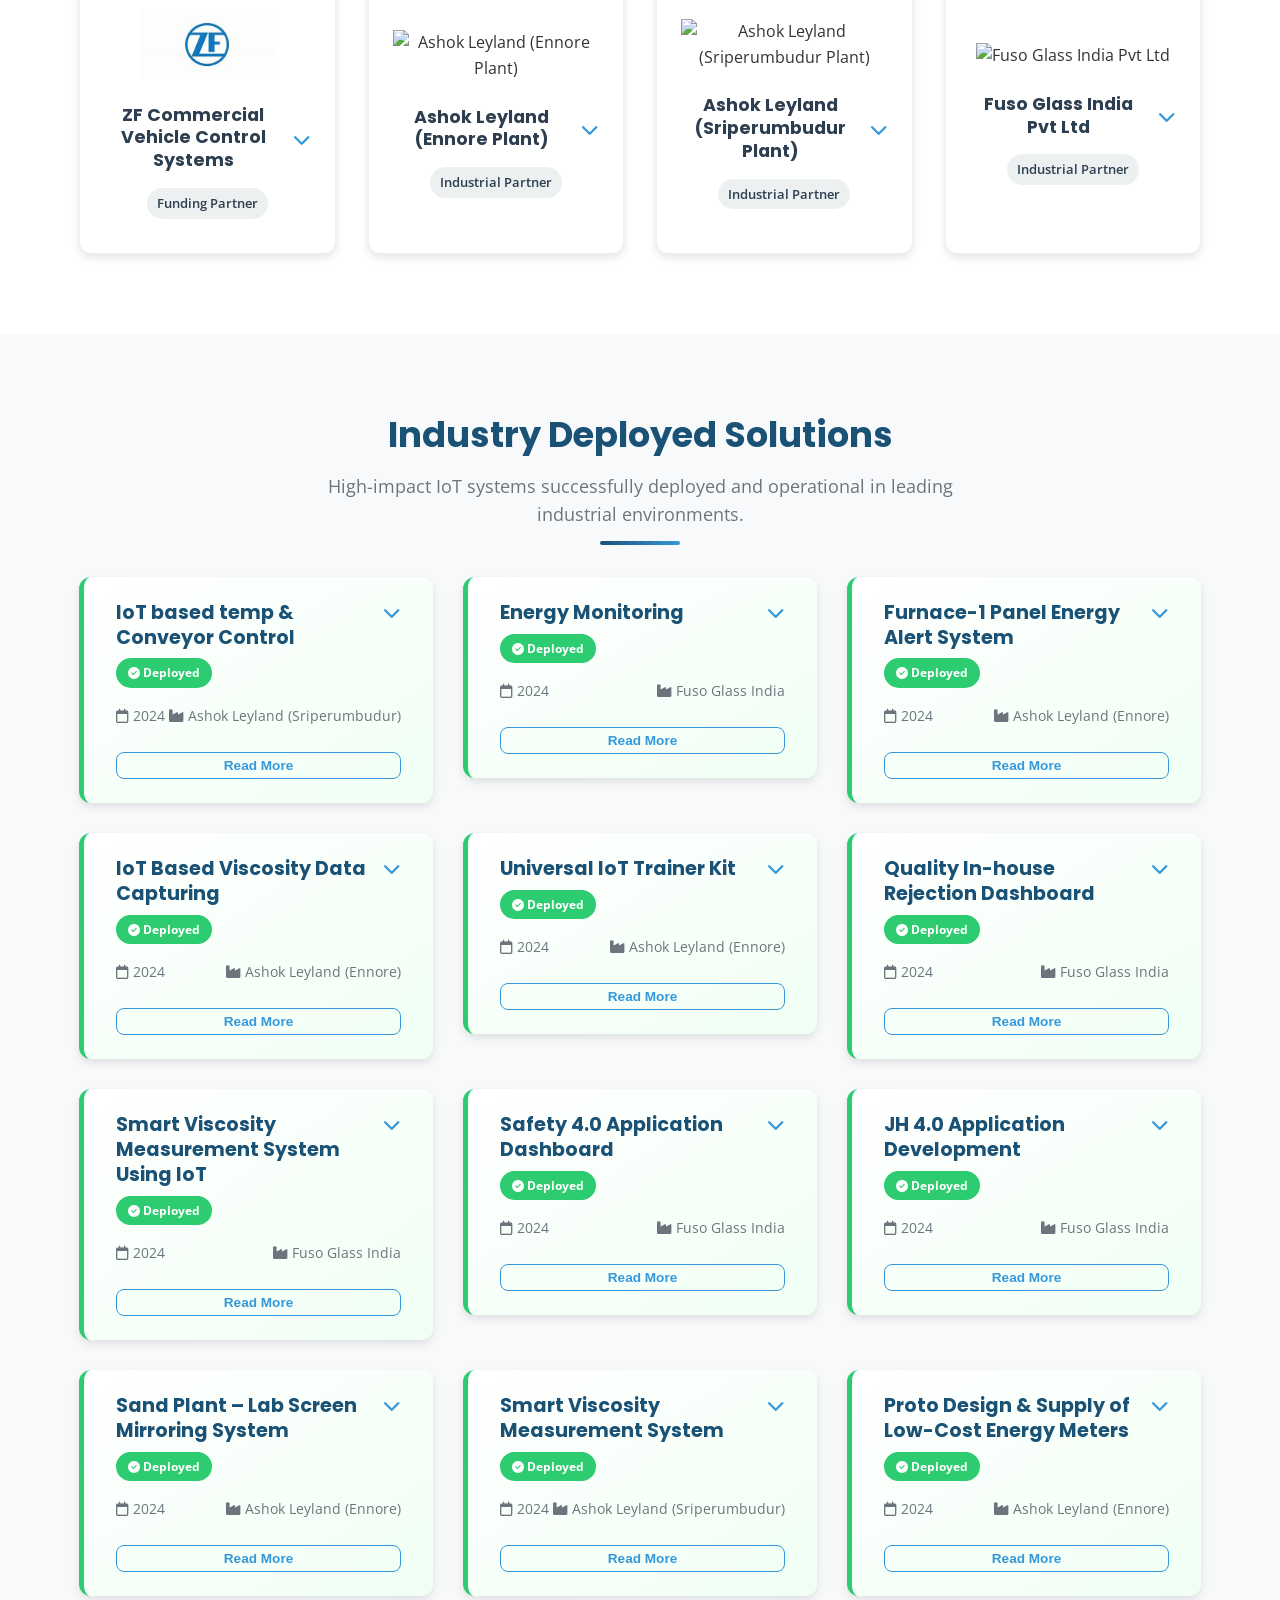
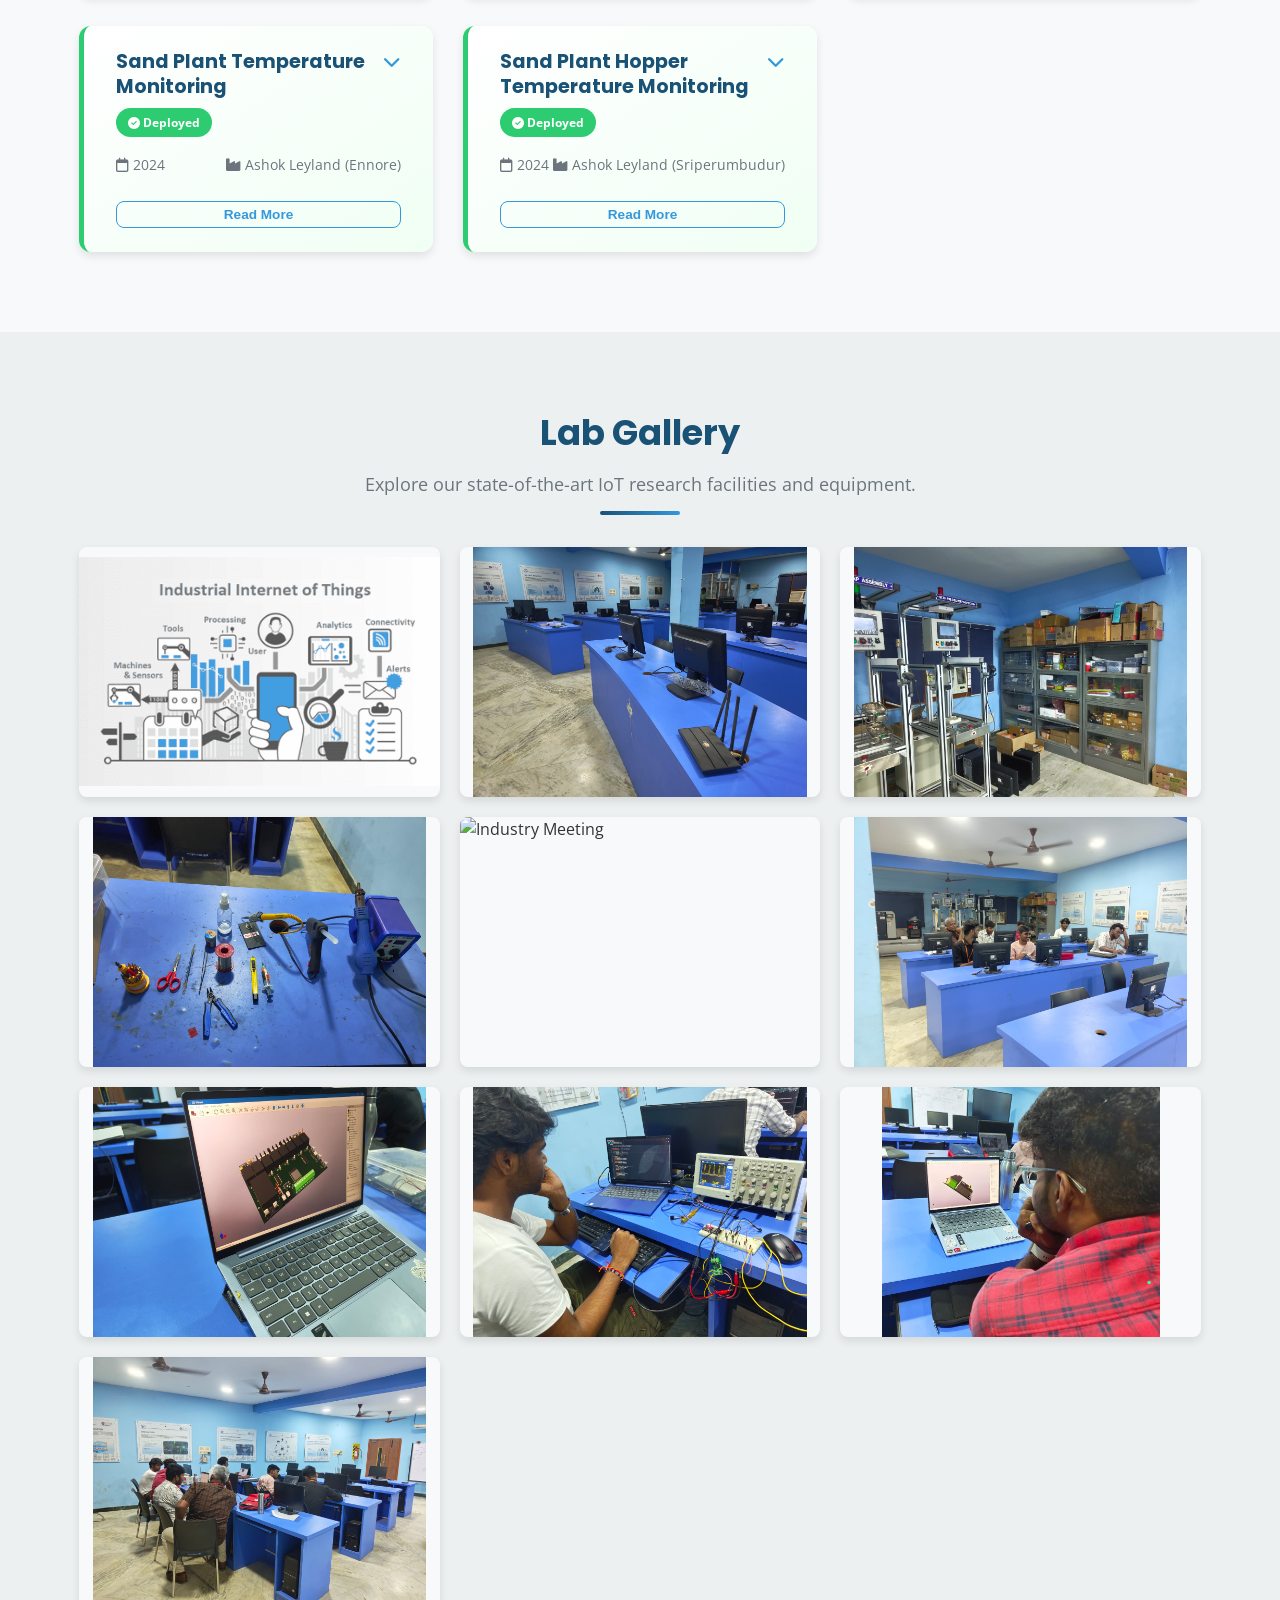
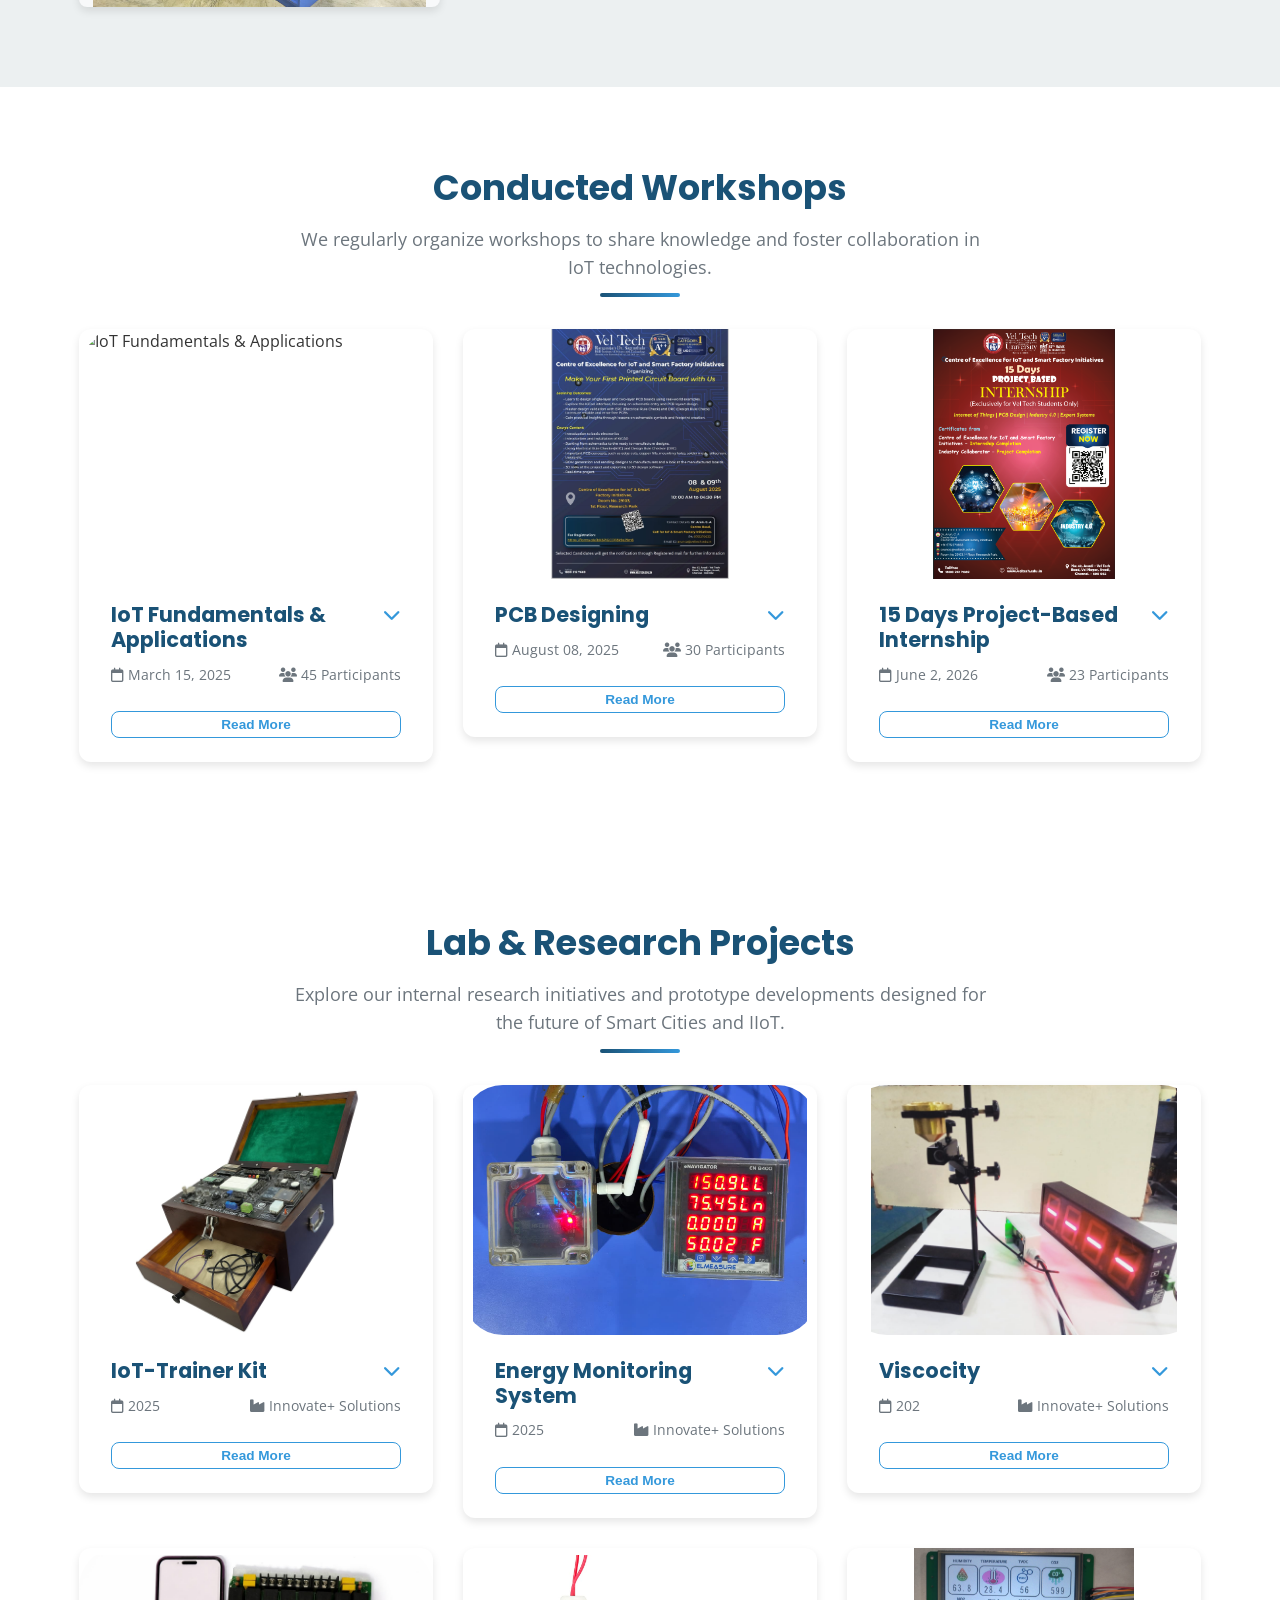
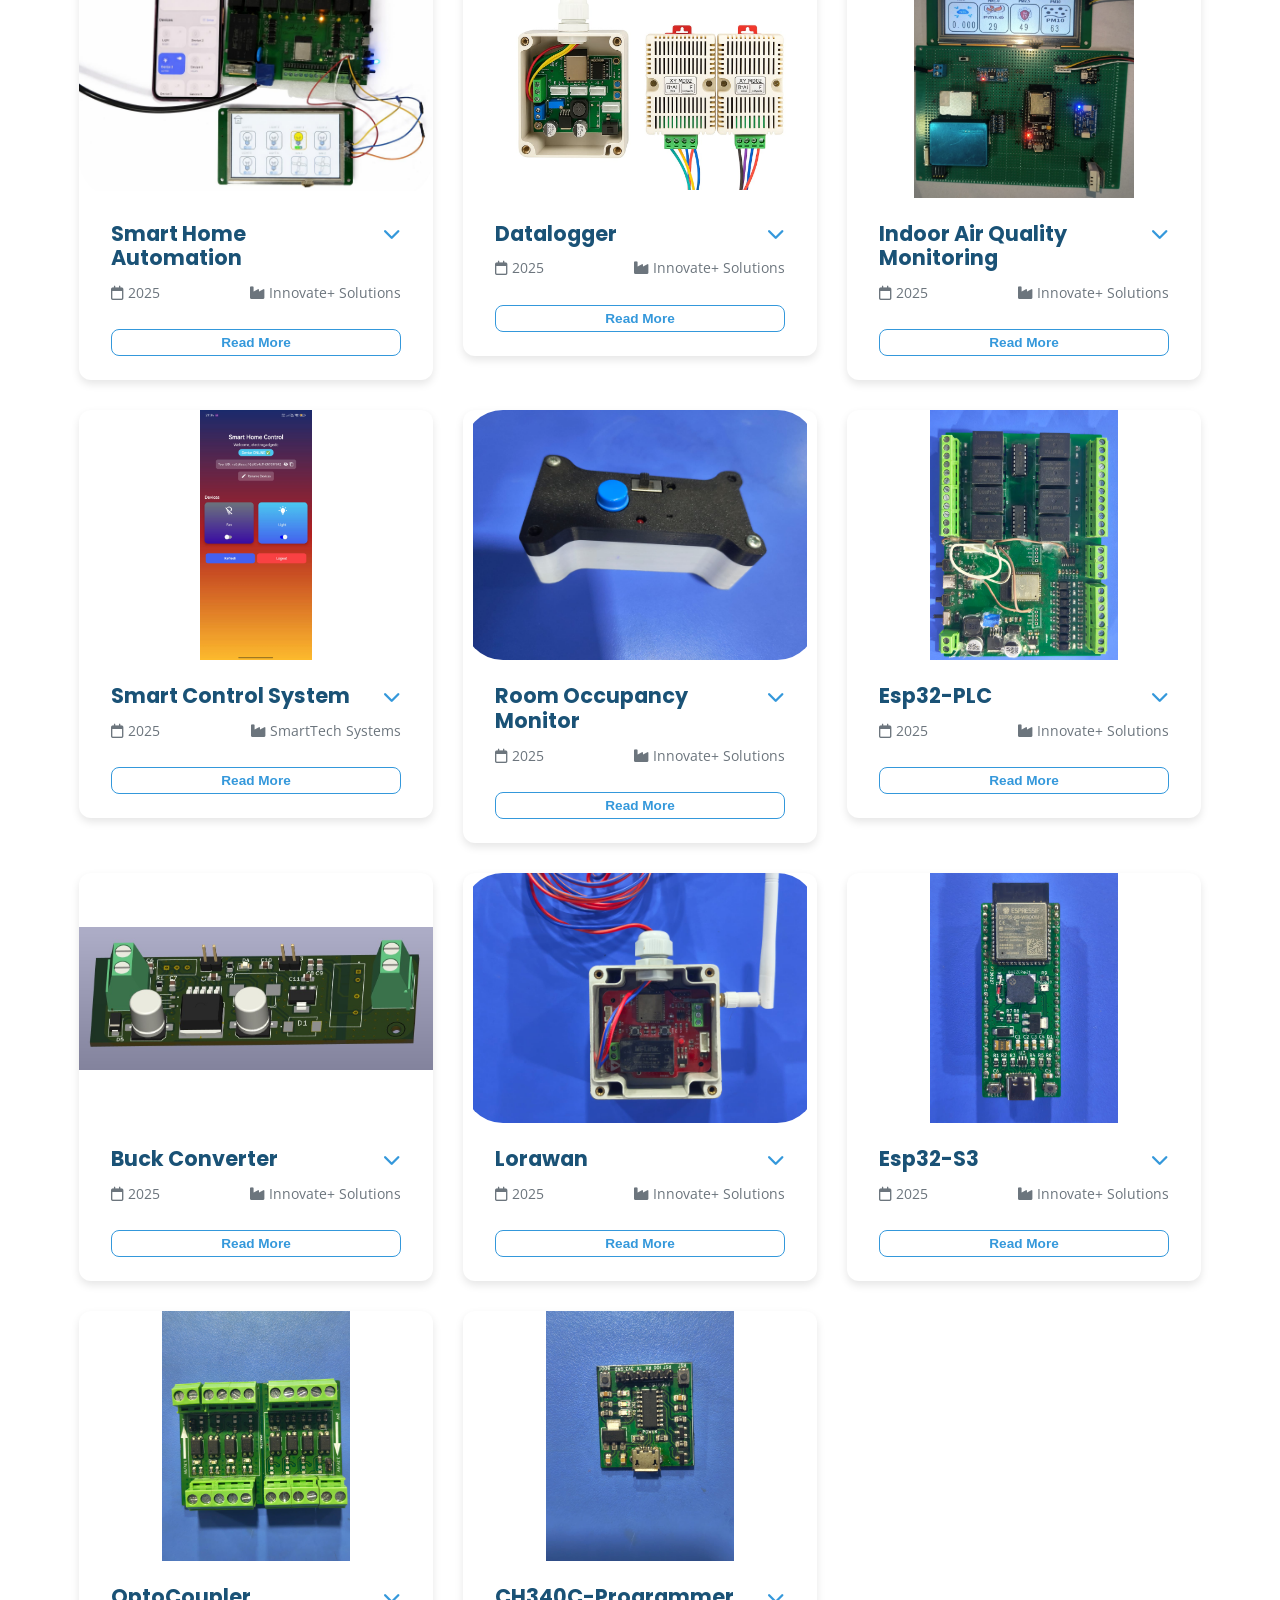
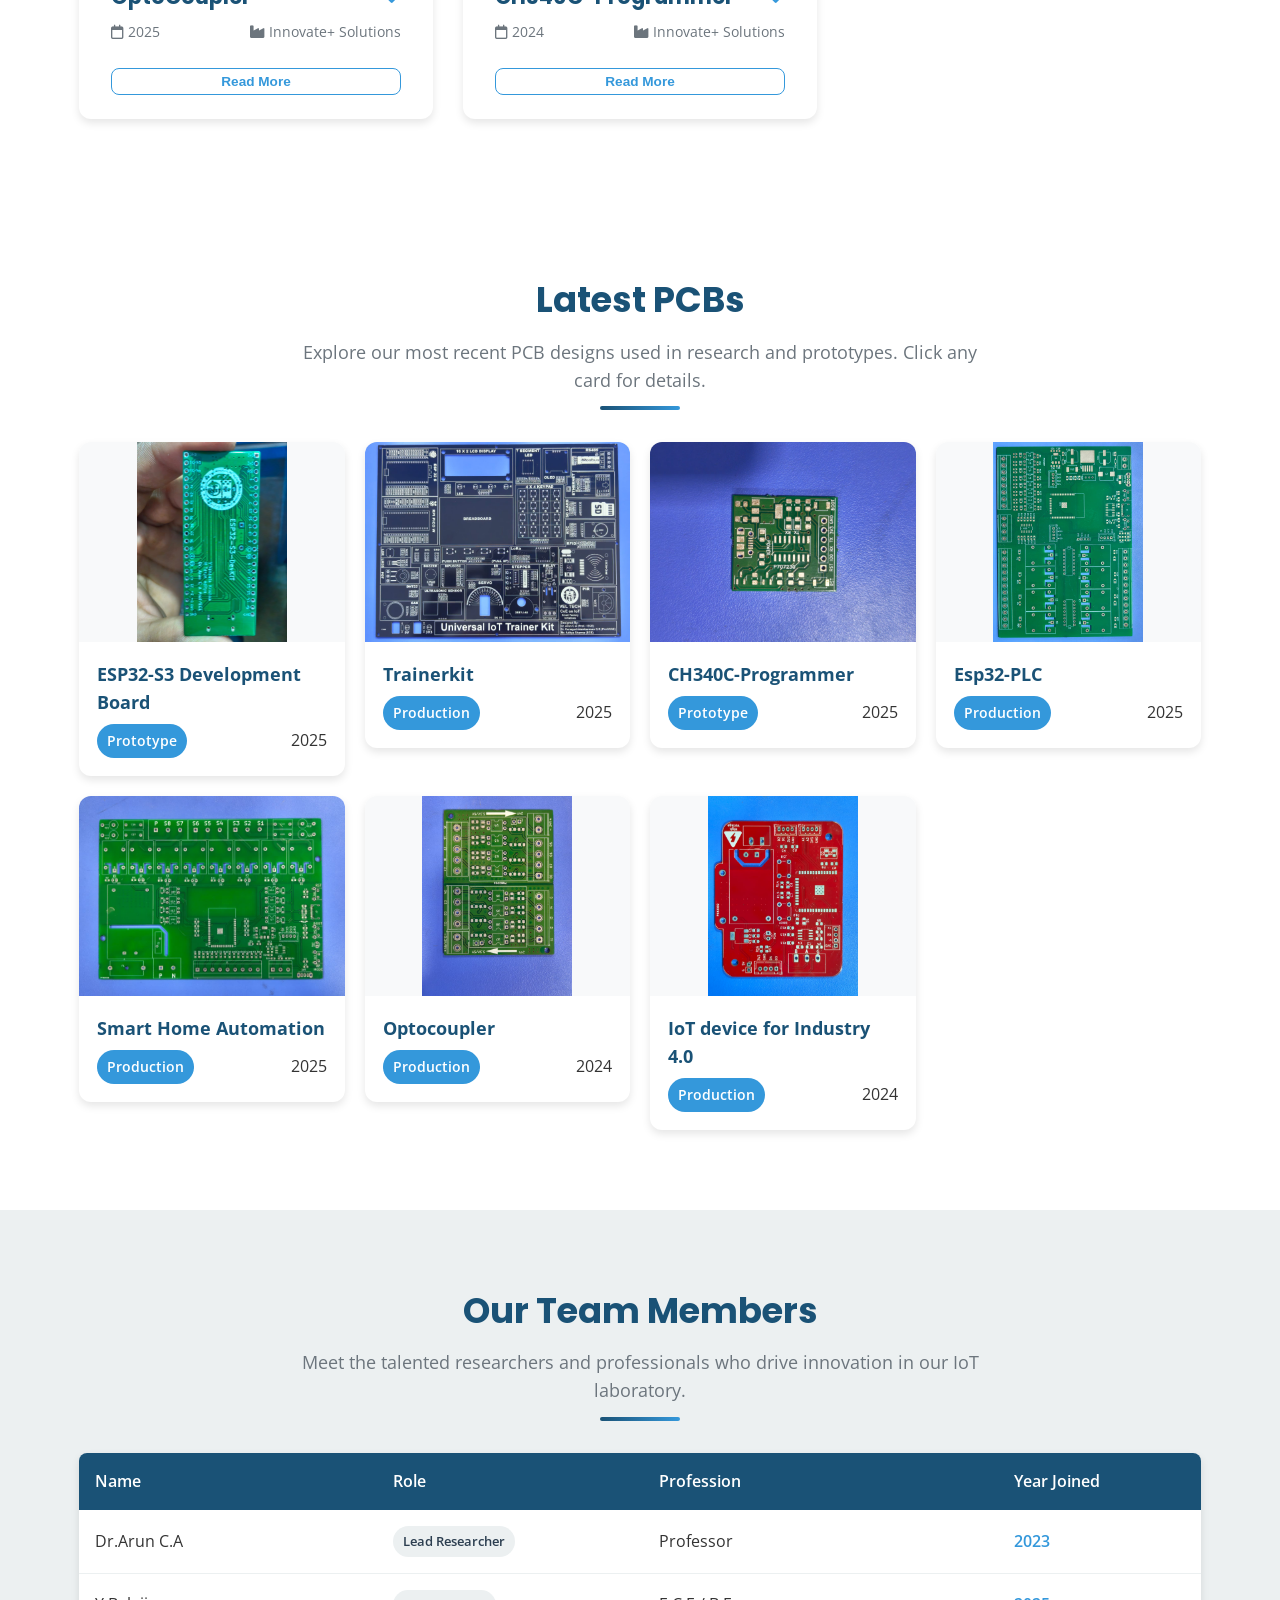
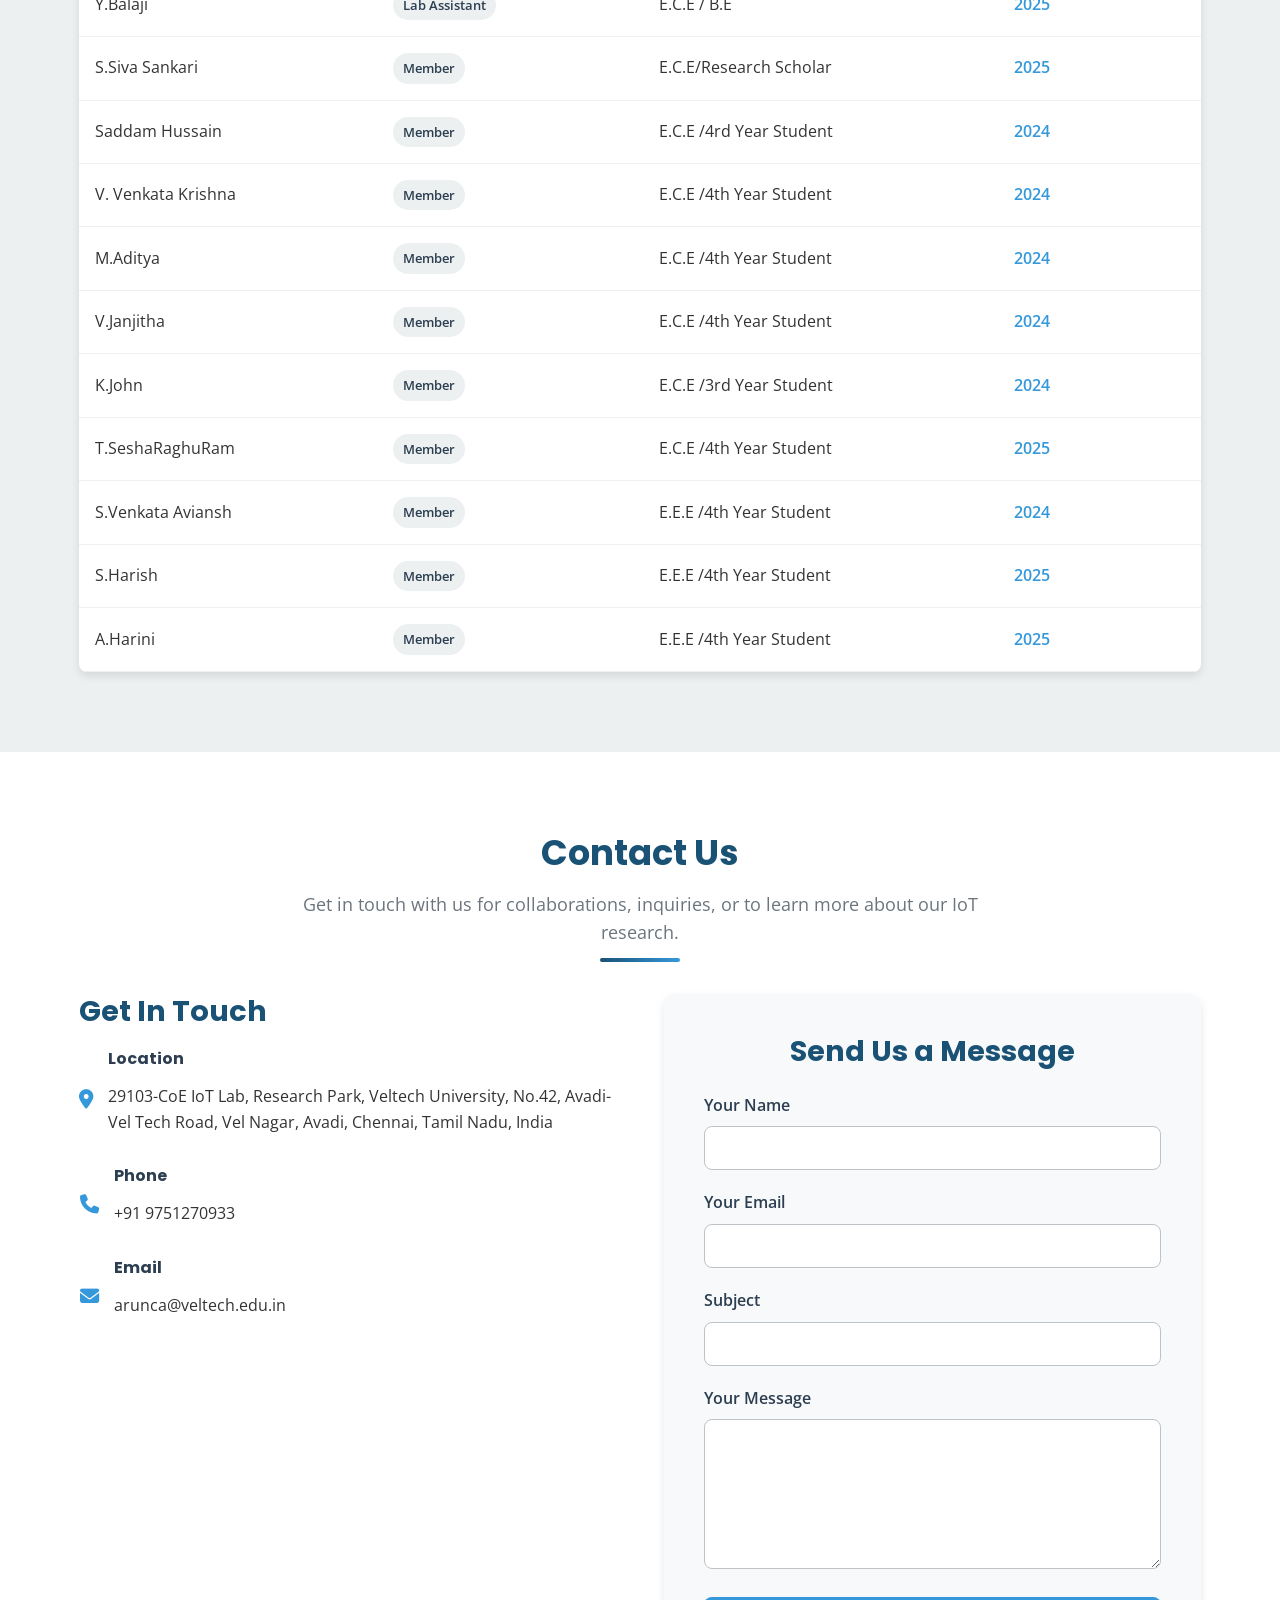
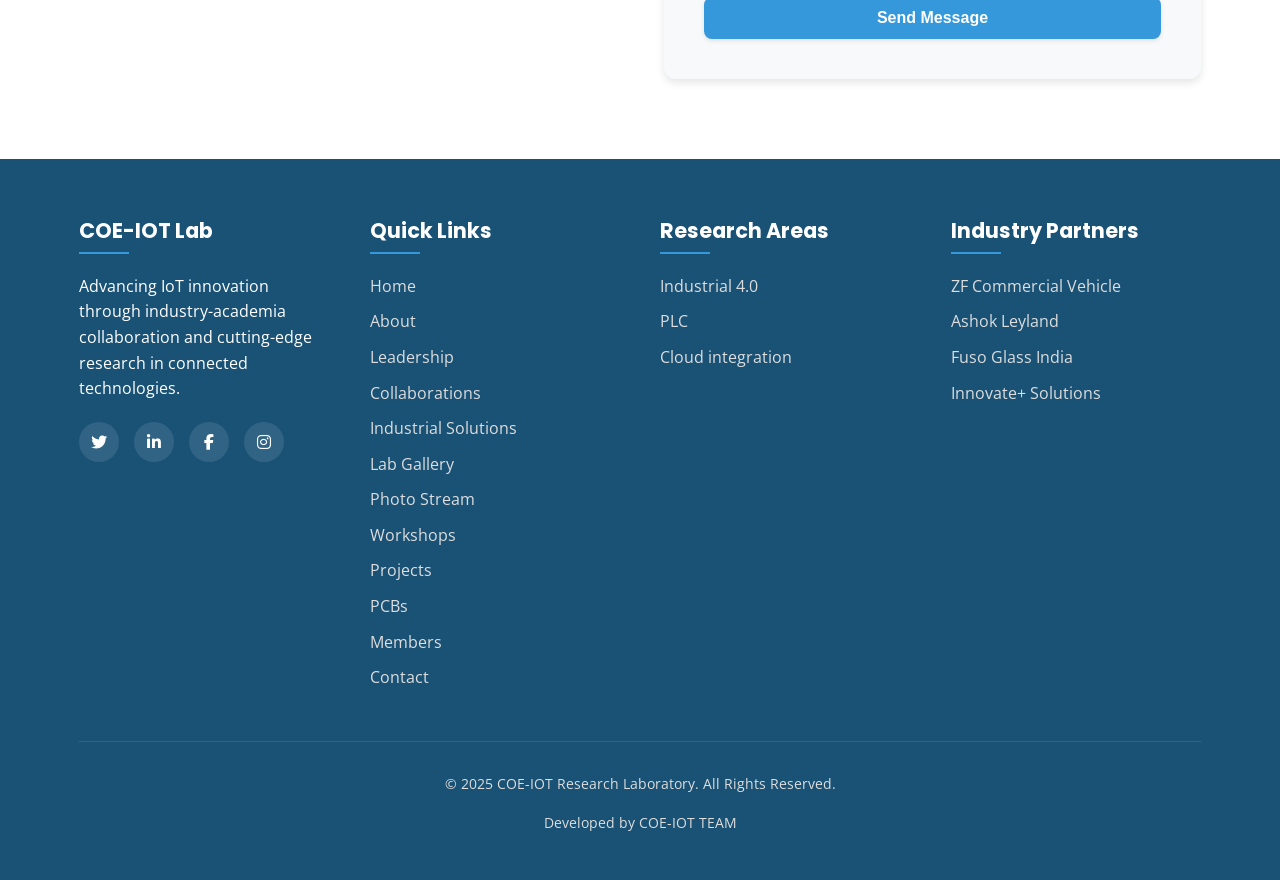
==== commit 3b1feddb: "Update border radius to the cards" ====
--- a/index.html
+++ b/index.html
@@ -1275,7 +1275,7 @@
         
         .partner-card {
             background: var(--white);
-            padding: 2.5rem;
+            padding: 1.5rem;
             border-radius: var(--border-radius-lg);
             text-align: center;
             box-shadow: var(--shadow-md);
@@ -1285,8 +1285,22 @@
             align-items: center;
             justify-content: center;
             border: 1px solid var(--light-gray);
-        }
-        
+            height: 280px; /* Fixed height for uniformity when collapsed */
+        }
+        
+        .partner-card.active {
+            height: auto; /* Allow expansion when clicked */
+            justify-content: flex-start;
+            padding-top: 2rem;
+        }
+
+        .partner-card .partner-name {
+            font-size: 1.1rem;
+            white-space: normal;
+            line-height: 1.3;
+            margin-bottom: 0; /* Ensure no extra margin */
+        }
+
         .partner-card:hover {
             transform: translateY(-5px);
             box-shadow: var(--shadow-lg);
@@ -1837,23 +1851,43 @@
 
         const renderDeployedProject = (project) => {
             const card = document.createElement('div');
-            card.className = 'workshop-card';
+            card.className = 'workshop-card expandable';
             card.style.borderLeft = "5px solid #2ecc71";
             card.innerHTML = `
                 <div class="workshop-content" style="background: linear-gradient(to bottom right, #ffffff, #f0fff4);">
-                    <div style="display: flex; justify-content: space-between; align-items: flex-start; margin-bottom: 1rem;">
-                        <h3 style="margin-bottom: 0; line-height: 1.3; font-size: 1.2rem;">${project.title}</h3>
-                        <div style="background: #2ecc71; color: white; padding: 5px 12px; border-radius: 20px; font-size: 0.75rem; font-weight: 700; white-space: nowrap; margin-left: 10px;">
-                            <i class="fas fa-check-circle"></i> Deployed
+                    <div style="display: flex; justify-content: space-between; align-items: flex-start; margin-bottom: 1rem; gap: 10px;">
+                        <div style="flex: 1;">
+                            <h3 style="margin-bottom: 8px; line-height: 1.3; font-size: 1.2rem;">${project.title}</h3>
+                            <div style="display: inline-block; background: #2ecc71; color: white; padding: 5px 12px; border-radius: 20px; font-size: 0.75rem; font-weight: 700; white-space: nowrap;">
+                                <i class="fas fa-check-circle"></i> Deployed
+                            </div>
                         </div>
+                        <i class="fas fa-chevron-down expand-icon"></i>
                     </div>
                     <div class="workshop-meta">
                         <span><i class="far fa-calendar"></i> ${project.year}</span>
                         <span><i class="fas fa-industry"></i> ${project.partner}</span>
                     </div>
                     <p>${project.description}</p>
+                    <button class="read-more-btn">Read More</button>
+                    <button class="show-less-btn">Show Less</button>
                 </div>
             `;
+            
+            card.addEventListener('click', (e) => {
+                if (e.target.tagName.toLowerCase() === 'a') return;
+                
+                const wasActive = card.classList.contains('active');
+                
+                // Accordion behavior: close all expandable cards in the same group
+                document.querySelectorAll('.workshop-card.expandable').forEach(c => {
+                    c.classList.remove('active');
+                });
+                
+                if (!wasActive) {
+                    card.classList.add('active');
+                }
+            });
             return card;
         };
 
@@ -1931,7 +1965,7 @@
             card.innerHTML = `
                 <img src="${partner.logo}" alt="${partner.name}" class="partner-logo">
                 <div style="display: flex; align-items: center; justify-content: center; gap: 10px; width: 100%;">
-                    <h3 style="margin-bottom: 0;">${partner.name}</h3>
+                    <h3 class="partner-name">${partner.name}</h3>
                     <i class="fas fa-chevron-down expand-icon"></i>
                 </div>
                 <p class="text-light">${partner.description}</p>
